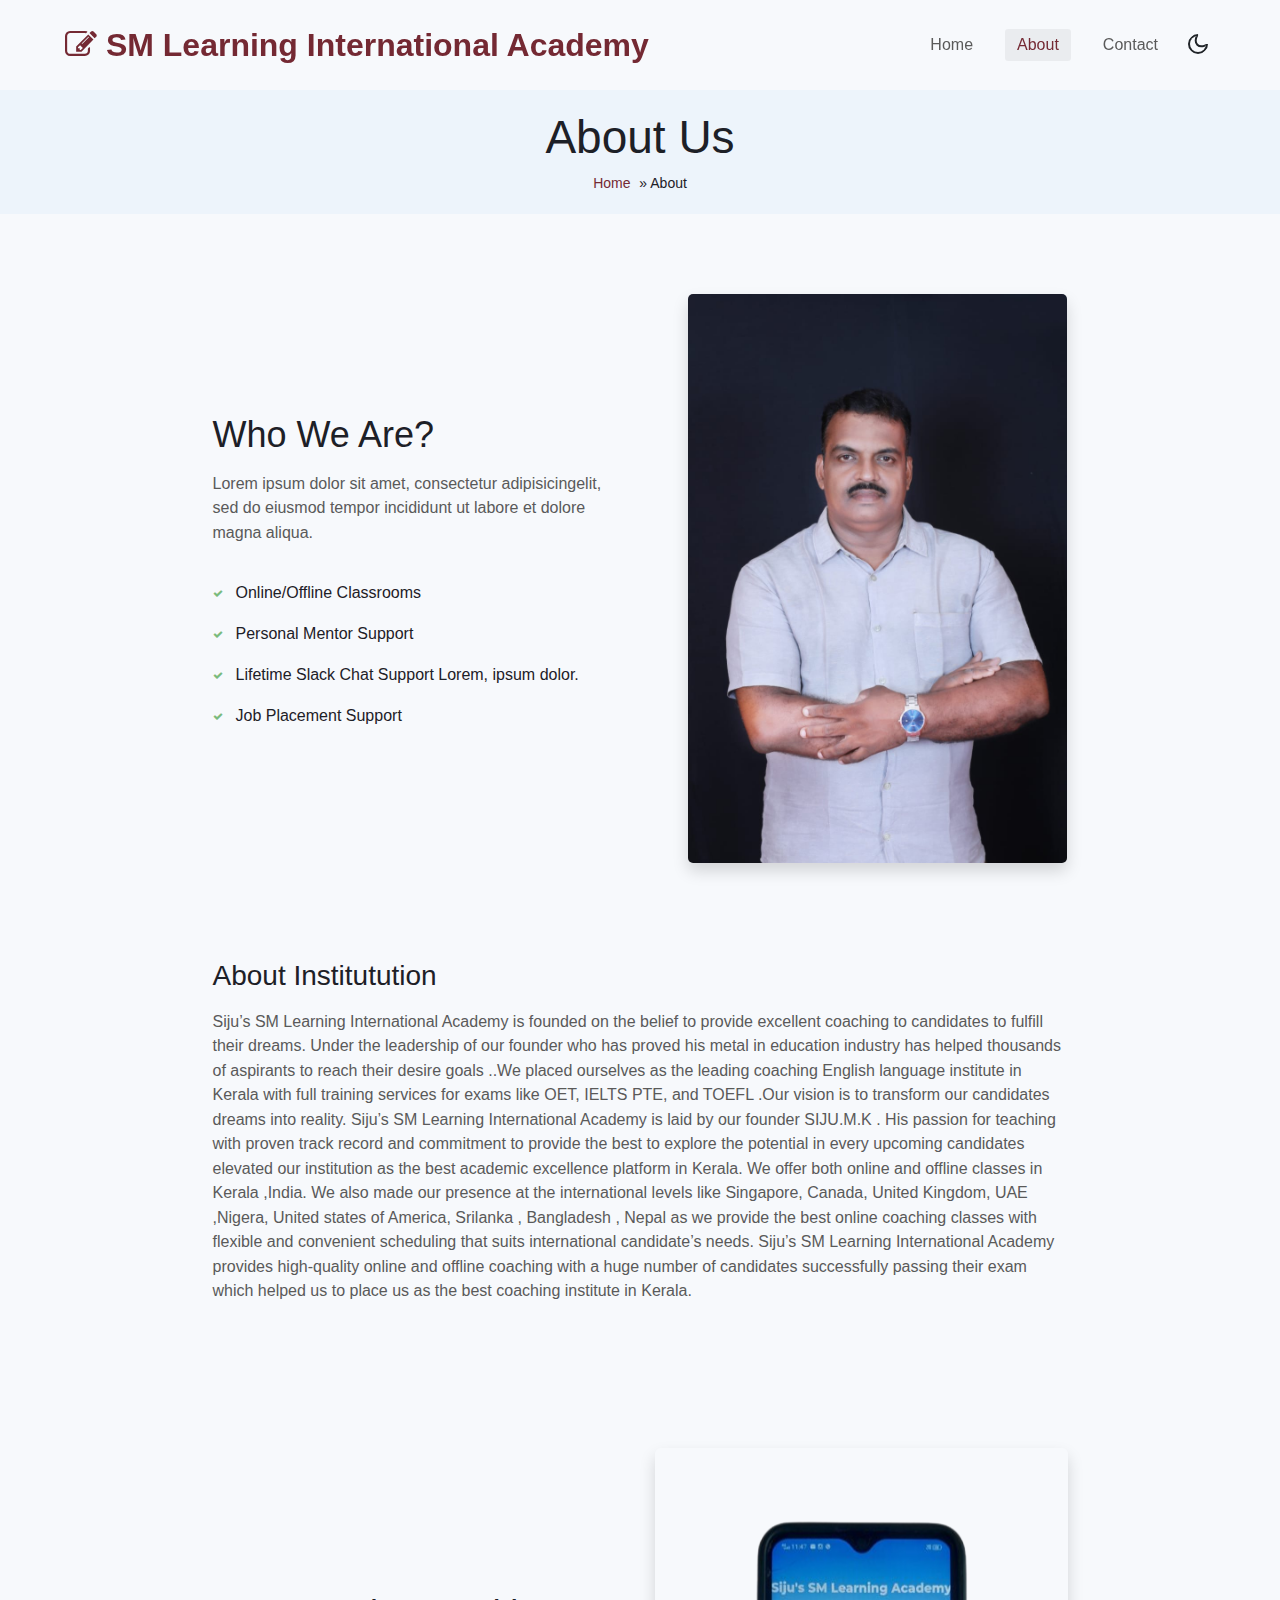
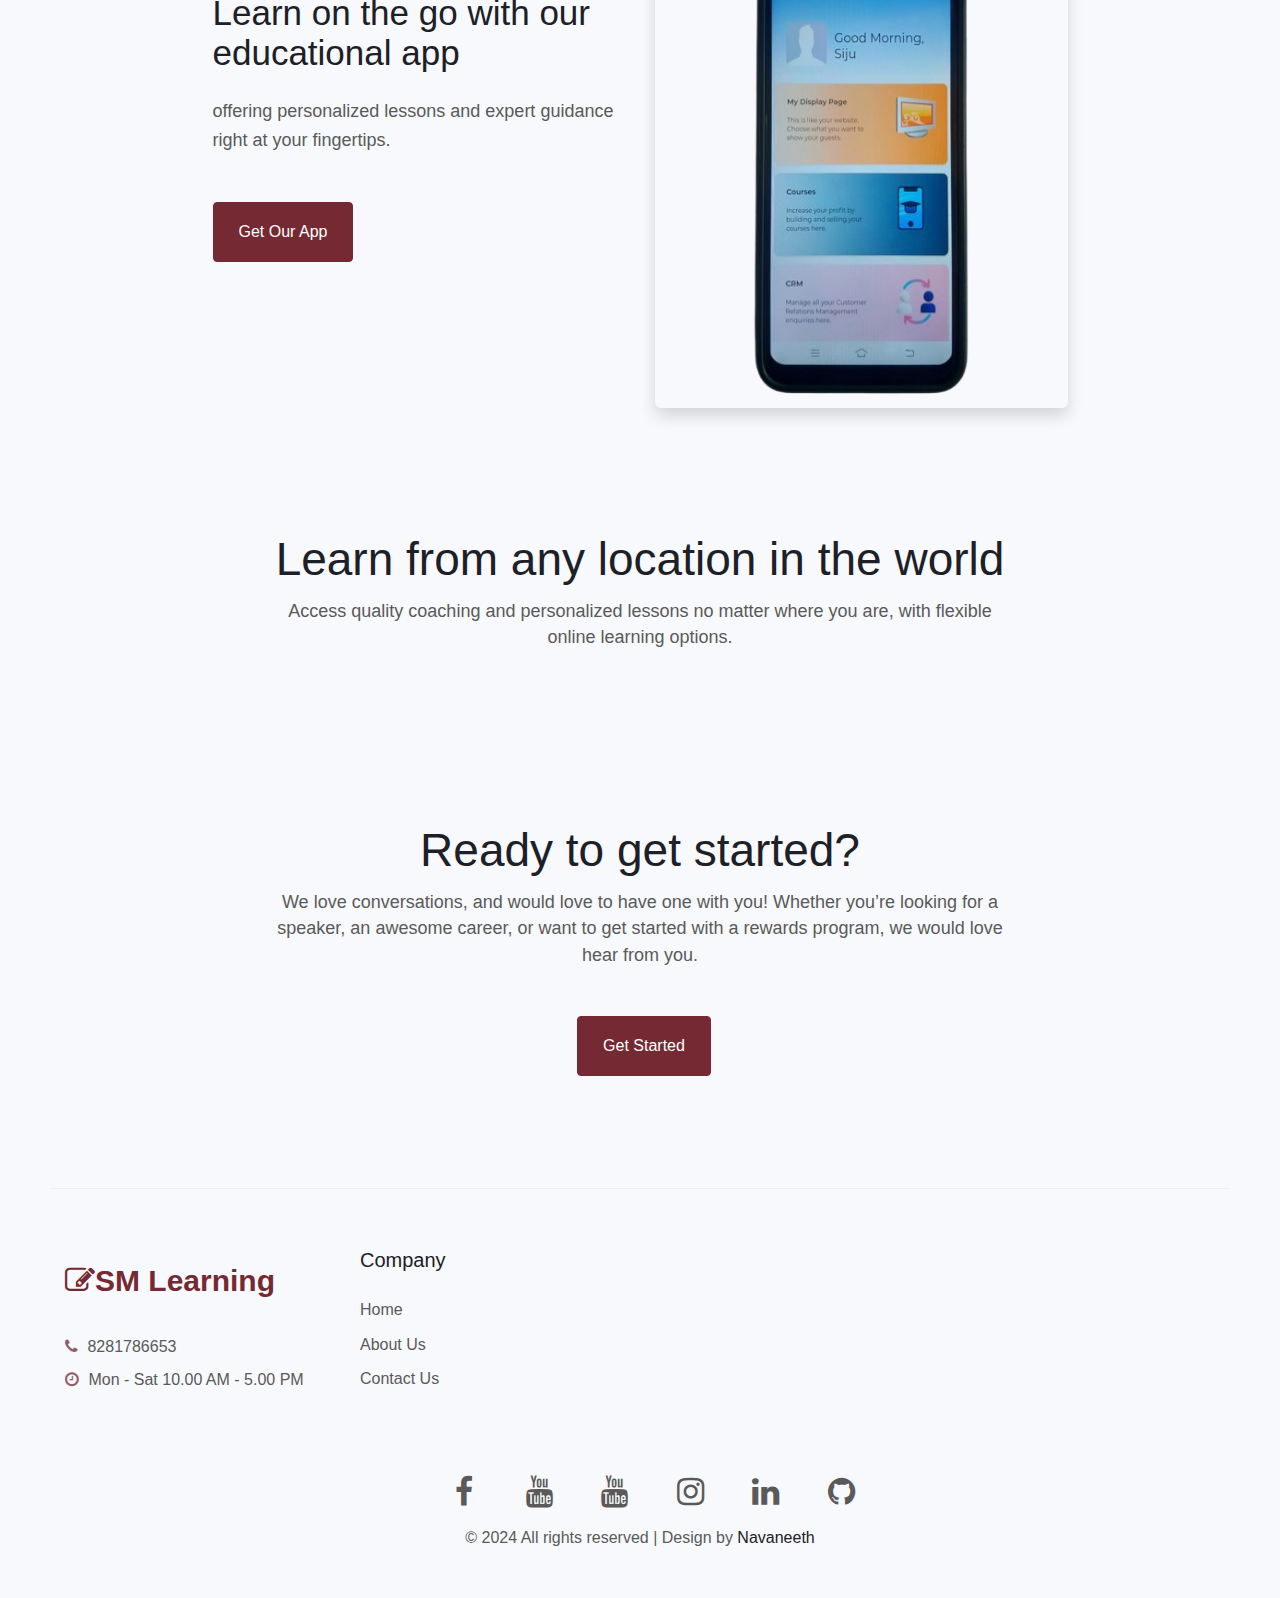
==== about.html @ f8448985 "Edited footer" ====
<!doctype html>
<html lang="en">
  <head>
    <!-- Required meta tags -->
    <meta charset="utf-8">
    <meta name="viewport" content="width=device-width, initial-scale=1, shrink-to-fit=no">

    <title>Siju's SM Learning International Academy</title>

    <!-- Template CSS -->
    <link rel="stylesheet" href="assets/css/style-starter.css">
  </head>
  <body>
<!--header-->
<section class="w3l-header">
  <header id="site-header" class="fixed-top">
    <div class="container">
      <nav class="navbar navbar-expand-lg navbar-dark stroke">
        <a class="navbar-brand" href="index.html">

          <span class="fa fa-pencil-square-o"></span>  SM Learning International Academy

        </a>
        <!-- if logo is image enable this   
    <a class="navbar-brand" href="#index.html">
        <img src="image-path" alt="Your logo" title="Your logo" style="height:35px;" />
    </a> -->
        <button class="navbar-toggler  collapsed bg-gradient" type="button" data-toggle="collapse" data-target="#navbarTogglerDemo02"
          aria-controls="navbarTogglerDemo02" aria-expanded="false" aria-label="Toggle navigation">
          <span class="navbar-toggler-icon fa icon-expand fa-bars"></span>
          <span class="navbar-toggler-icon fa icon-close fa-times"></span>
          </span>
        </button>

        <div class="collapse navbar-collapse" id="navbarTogglerDemo02">
          <ul class="navbar-nav ml-auto">
            <li class="nav-item @@home-active">
              <a class="nav-link" href="index.html">Home <span class="sr-only">(current)</span></a>
            </li>
            <li class="nav-item active">
              <a class="nav-link" href="about.html">About</a>
            </li>
            <li class="nav-item @@contact-active">
              <a class="nav-link" href="contact.html">Contact</a>
            </li>
          </ul>
        </div>
        <!-- toggle switch for light and dark theme -->
        <div class="mobile-position">
          <label class="theme-selector">
            <input type="checkbox" id="themeToggle">
            <i class="gg-sun"></i>
            <i class="gg-moon"></i>
          </label>
        </div>
        <!-- //toggle switch for light and dark theme -->
      </nav>
    </div>
  </header>
  <!--/header-->
</section>
<!-- about breadcrumbs -->
<nav id="breadcrumbs" class="breadcrumbs">
  <div class="container page-wrapper text-center">
    <div class="header-section">
      <h2 class="mb-2">About Us</h2>
    </div>
    <a href="index.html">Home</a> » <span class="breadcrumb_last" aria-current="page">About</span>
  </div>
</nav>
<!-- /about breadcrumbs -->
<section class="w3l-about1" id="about">
  <div id="content-with-photo4-block" class="pt-5">
    <div class="container py-md-3">
      <div class="row pt-md-3">
        <div class="col-lg-9 col-md-10 mx-auto">
          <div class="cwp4-two row">

            <div class="cwp4-text col-lg-6">
              <h3>Who we are?</h3>
              <p>Lorem ipsum dolor sit amet, consectetur adipisicingelit, sed do eiusmod tempor incididunt ut labore et dolore magna aliqua.
              </p>

              <ul class="cont-4">
                <li><span class="fa fa-check"></span>Online/Offline Classrooms</li>
                <li><span class="fa fa-check"></span>Personal Mentor Support</li>
                <li><span class="fa fa-check"></span>Lifetime Slack Chat Support Lorem, ipsum dolor.</li>
                <li><span class="fa fa-check"></span>Job Placement Support </li>
              </ul>
            </div>
            <div class="cwp4-image col-lg-6 pl-lg-5 mt-lg-0 mt-5">
              <img src="assets/images/main.jpg" class="img-fluid shadow img-curve" alt="" />
            </div>
          </div>
        </div>
      </div>
    </div>
  </div>
</section>
<section class="w3l-about2">
  <div class="features py-5">
    <div class="container py-lg-3">
      <div class="row pt-md-3">
        <div class="col-lg-9 col-md-10 mx-auto">
          <div class="fea-gd-vv">
            <div class="float-lt feature-gd">
              <div class="about-info">
                <h5>About  Institutution</h5>
                <p>Siju’s SM Learning International Academy is founded on the belief to provide excellent coaching to candidates to fulfill their dreams. Under the leadership of our founder who has proved his metal in education industry has helped thousands of aspirants to reach their desire goals ..We placed ourselves as the leading coaching English language institute in Kerala with full training services for exams like OET, IELTS PTE, and TOEFL .Our vision is to transform our candidates dreams into reality.

                  Siju’s SM Learning International Academy is laid by our founder SIJU.M.K . His passion for teaching with proven track record  and commitment to provide the best to explore the potential in every upcoming candidates elevated our institution as the best academic excellence platform in Kerala.
                  
                  We offer both online and offline classes in Kerala ,India. We also made our presence at the international levels like Singapore, Canada, United Kingdom, UAE ,Nigera, United states of America, Srilanka , Bangladesh , Nepal as we  provide the best online coaching classes with flexible and convenient scheduling that suits international candidate’s needs. Siju’s SM Learning International  Academy provides high-quality online and offline coaching with a huge  number of candidates  successfully passing their exam which helped us to place us as the best coaching institute in Kerala.
                </p>
                
              </div>

            </div>
            
                

          </div>
        </div>
      </div>
    </div>
  </div>
</section>
<!-- about -->
<section class="w3l-about4 py-5">
  <div class="container py-lg-3">
    <div class="row pt-md-3">
      <div class="col-lg-9 col-md-10 mx-auto">
        <div class="row align-items-center">
          <div class="col-md-6 book-info">
            <h3 class="mb-md-4 mb-3">Learn on the go with our educational app</h3>
            <p class="mb-md-5 mb-4">offering personalized lessons and expert guidance right at your fingertips.</p>
            <a href="https://play.google.com/store/apps/details?id=com.ingenium.tca1807" class="btn btn-primary theme-button">Get Our App</a>
          </div>
          <div class="col-md-6 mt-md-0 mt-4">
            <img style="height:35rem;" src="assets/images/app1.png" class="img-fluid img-curve shadow" alt="" />
          </div>
        </div>
      </div>
    </div>
  </div>
</section>
<!-- //about -->

<section class="w3l-about5" id="about">
  <div class="new-block py-3">
    <div class="container py-lg-5">
      <div class="middle-section text-center">
        <div class="header-section text-center mx-auto">
          <h3>Learn from any location in the world</h3>
          <p class="my-3"> Access quality coaching and personalized lessons no matter where you are, with flexible online learning options.</p>
        </div>
        <div class="history-info mt-5">
          <div class="position-relative">
            
            <!-- <a href="#popup-video" class="play-view text-center position-absolute">
						<span class="video-play-icon">
							<span class="fa fa-play"></span>
						</span>
					</a> -->

            

            <!-- dialog itself, mfp-hide class is required to make dialog hidden -->
            <div id="small-dialog" class="zoom-anim-dialog mfp-hide">
              <iframe src="https://www.youtube.com/embed/a5KYlHNKQB8" allowfullscreen></iframe>
            </div>
          </div>
        </div>
      </div>
    </div>
  </div>
</section>
<!--/team-sec-->

<!--//team-sec-->
<!-- getstarted -->
<section class="w3l-getstarted py-5">
  <div class="container py-md-3 text-center">
    <div class="header-section mx-auto">
      <h3>Ready to get started? </h3>
      <p class="my-3"> We love conversations, and would love to have one with you! Whether you’re looking for a speaker, an awesome career, or want to get started with a rewards program, we would love hear from you.</p>
    </div>
    <div class="buttons mt-5">
      <a href="contact.html" class="btn btn-primary theme-button ml-2">Get Started</a>
    </div>
  </div>
</section>
<!-- / getstarted -->
<footer>
  <!-- footer -->
  <section class="w3l-footer">
    <div class="w3l-footer-16-main py-5">
      <div class="container">
        <div class="row footer-border">
          <div class="col-lg-3 col-md-5 column pr-md-0">
            <h1><a href="index.html" class="footer-brand-logo"><span class="fa fa-pencil-square-o"></span>SM Learning</a></h1>
            
            <ul class="mt-4 contact">
              <li>
                <p><span class="fa fa-phone" aria-hidden="true"></span> <a href="tel:+44-255-366-88">8281786653</a></p>
              </li>
              <li>
                <p><span class="fa fa-clock-o" aria-hidden="true"></span> Mon - Sat 10.00 AM - 5.00 PM</p>
              </li>
            </ul>
          </div>
          
          <div class="col-lg-2 col-md-4 col-sm-6 column mt-md-0 mt-5">
            <h3>Company</h3>
            <ul class="footer-gd-16">
              <li><a href="index.html">Home</a></li>
              <li><a href="about.html">About Us</a></li>
              <li><a href="contact.html">Contact Us</a></li>
            </ul>
          </div>
          
        </div>
        <div class="below-section pt-4 mt-5 text-center">
          <div class="columns-2">
            <ul class="social">
              <li><a href="https://www.facebook.com/people/SM-learning/100064000809002/?mibextid=ZbWKwL"><span class="fa fa-facebook" aria-hidden="true"></span></a>
              </li>
              <li><a href="https://www.youtube.com/@smlearninginternationalacademy?si=-O8nKD7HLIxRUKFq"><span class="fa fa-youtube" aria-hidden="true"></span></a>
              </li>
              <li><a href="https://www.youtube.com/@sijustrickytips?si=5Sfcon71R12jaAiV"><span class="fa fa-youtube" aria-hidden="true"></span></a>
              </li>
              <li><a href="https://www.instagram.com/smlearninginternationalacademy/?igsh=MTJtd3o1czd0dzkzOA%3D%3D"><span class="fa fa-instagram" aria-hidden="true"></span></a>
              </li>
              <li><a href="https://www.linkedin.com/in/navaneeth-sankar-205254314/"><span class="fa fa-linkedin" aria-hidden="true"></span></a>
              </li>
              <li><a href="https://github.com/navaneethsankar07"><span class="fa fa-github" aria-hidden="true"></span></a>
              </li>
            </ul>
          </div>
          <div class="columns mt-3">
            <p>&copy; 2024 All rights reserved | Design by <a href="navaneeth.co">Navaneeth</a>
            </p>
          </div>
        </div>
      </div>
    </div>

    <!-- move top -->
    <button onclick="topFunction()" id="movetop" title="Go to top">
      <span class="fa fa-angle-up"></span>
    </button>
    <script>
      // When the user scrolls down 20px from the top of the document, show the button
      window.onscroll = function () {
        scrollFunction()
      };

      function scrollFunction() {
        if (document.body.scrollTop > 20 || document.documentElement.scrollTop > 20) {
          document.getElementById("movetop").style.display = "block";
        } else {
          document.getElementById("movetop").style.display = "none";
        }
      }

      // When the user clicks on the button, scroll to the top of the document
      function topFunction() {
        document.body.scrollTop = 0;
        document.documentElement.scrollTop = 0;
      }
    </script>
    <!-- //move top -->
    <script>
      $(function () {
        $('.navbar-toggler').click(function () {
          $('body').toggleClass('noscroll');
        })
      });
    </script>
  </section>
  <!-- //footer -->
</footer>

<!-- jQuery JS -->
<!-- <script src="assets/js/jquery-3.4.1.slim.min.js"></script> -->
<!-- jQuery JS -->
<script src="assets/js/jquery-1.9.1.min.js"></script>

<!-- Template JavaScript -->

<!-- owl carousel -->
<script src="assets/js/owl.carousel.js"></script>

<!-- script for testimonials -->
<script>
  $(document).ready(function () {
    $('.owl-testimonials').owlCarousel({
      loop: false,
      margin: 0,
      nav: false,
      responsiveClass: true,
      autoplay: true,
      autoplayTimeout: 5000,
      autoplaySpeed: 1000,
      autoplayHoverPause: false,
      responsive: {
        0: {
          items: 1,
          nav: false
        },
        480: {
          items: 1,
          nav: false
        },
        667: {
          items: 1,
          nav: false
        },
        1000: {
          items: 1,
          nav: false
        }
      }
    })
  })
</script>
<!-- //testimonials owlcarousel -->

<!-- logos for customers -->
<script>
  $(document).ready(function () {
    $('.owl-logos').owlCarousel({
      loop: true,
      margin: 0,
      nav: false,
      responsiveClass: true,
      autoplay: true,
      autoplayTimeout: 5000,
      autoplaySpeed: 1000,
      autoplayHoverPause: false,
      responsive: {
        0: {
          items: 2,
          nav: false
        },
        480: {
          items: 2,
          nav: false
        },
        667: {
          items: 3,
          nav: false
        },
        1000: {
          items: 4,
          nav: false
        }
      }
    })
  })
</script>
<!-- //logos owlcarousel -->

<!-- courses for customers -->
<script>
  $(document).ready(function () {
    $('.owl-courses').owlCarousel({
      loop: true,
      margin: 30,
      nav: false,
      responsiveClass: true,
      autoplay: true,
      autoplayTimeout: 5000,
      autoplaySpeed: 1000,
      autoplayHoverPause: false,
      responsive: {
        0: {
          items: 1
        },
        600: {
          items: 2
        },
        1000: {
          items: 3
        }
      }
    })
  })
</script>
<!-- //courses owlcarousel -->

<!-- magnific popup -->
<script src="assets/js/jquery.magnific-popup.min.js"></script>
<script>
  $(document).ready(function () {
    $('.popup-with-zoom-anim').magnificPopup({
      type: 'inline',

      fixedContentPos: false,
      fixedBgPos: true,

      overflowY: 'auto',

      closeBtnInside: true,
      preloader: false,

      midClick: true,
      removalDelay: 300,
      mainClass: 'my-mfp-zoom-in'
    });

    $('.popup-with-move-anim').magnificPopup({
      type: 'inline',

      fixedContentPos: false,
      fixedBgPos: true,

      overflowY: 'auto',

      closeBtnInside: true,
      preloader: false,

      midClick: true,
      removalDelay: 300,
      mainClass: 'my-mfp-slide-bottom'
    });
  });
</script>

<!-- responsive tabs -->
<script src="assets/js/easyResponsiveTabs.js"></script>

<!--Plug-in Initialisation-->
<script type="text/javascript">
  $(document).ready(function () {
    //Horizontal Tab
    $('#parentHorizontalTab').easyResponsiveTabs({
      type: 'default', //Types: default, vertical, accordion
      width: 'auto', //auto or any width like 600px
      fit: true, // 100% fit in a container
      tabidentify: 'hor_1', // The tab groups identifier
      activate: function (event) { // Callback function if tab is switched
        var $tab = $(this);
        var $info = $('#nested-tabInfo');
        var $name = $('span', $info);
        $name.text($tab.text());
        $info.show();
      }
    });
  });
</script>

<!-- stats number counter-->
<script src="assets/js/jquery.waypoints.min.js"></script>
<script src="assets/js/jquery.countup.js"></script>
<script>
  $('.counter').countUp();
</script>
<!-- //stats number counter -->

<!-- disable body scroll which navbar is in active -->
<script>
  $(function () {
    $('.navbar-toggler').click(function () {
      $('body').toggleClass('noscroll');
    })
  });
</script>
<!-- disable body scroll which navbar is in active -->

<!--/MENU-JS-->
<script>
  $(window).on("scroll", function () {
    var scroll = $(window).scrollTop();

    if (scroll >= 80) {
      $("#site-header").addClass("nav-fixed");
    } else {
      $("#site-header").removeClass("nav-fixed");
    }
  });

  //Main navigation Active Class Add Remove
  $(".navbar-toggler").on("click", function () {
    $("header").toggleClass("active");
  });
  $(document).on("ready", function () {
    if ($(window).width() > 991) {
      $("header").removeClass("active");
    }
    $(window).on("resize", function () {
      if ($(window).width() > 991) {
        $("header").removeClass("active");
      }
    });
  });
</script>
<!--//MENU-JS-->


<!--theme switcher dark and light mode script-->
<script>
  const bodyElement = document.querySelector('body');
  const themeToggle = document.querySelector('#themeToggle');
  const darkModeMql = window.matchMedia('(prefers-color-scheme: dark)');

  const currentTheme = localStorage.getItem('theme') ? localStorage.getItem('theme') : userPreference(darkModeMql);

  if (currentTheme) {
    bodyElement.classList.add(currentTheme);

    if (currentTheme === 'dark') {
      themeToggle.checked = true;
    }
  }

  function userPreference(e) {
    if (e.matches) {
      bodyElement.classList.add("dark");
      return "dark"
    } else {
      bodyElement.classList.remove("dark");
      return ""
    }
  }

  darkModeMql.addListener(userPreference);

  function themeSwitcher(e) {
    if (e.target.checked) {
      bodyElement.classList.add('dark');
      localStorage.setItem('theme', 'dark');
    } else {
      bodyElement.classList.remove('dark');
      localStorage.setItem('theme', '');
    }
  }

  themeToggle.addEventListener('change', themeSwitcher);
</script>
<!--//theme switcher dark and light mode script-->


<!-- Bootstrap JS -->
<script src="assets/js/bootstrap.min.js"></script>

</body>

</html>
---- assets/css/style-starter.css ----
/* Author: W3layouts
Author URL: http://w3layouts.com */


@charset "UTF-8";
/*!
 *  Font Awesome 4.7.0 by @davegandy - http://fontawesome.io - @fontawesome
 *  License - http://fontawesome.io/license (Font: SIL OFL 1.1, CSS: MIT License)
 */
/* FONT PATH
 * -------------------------- */
@font-face {
  font-family: 'FontAwesome';
  src: url("../fonts/fontawesome-webfont.eot?v=4.7.0");
  src: url("../fonts/fontawesome-webfont.eot?#iefix&v=4.7.0") format("embedded-opentype"), url("../fonts/fontawesome-webfont.woff2?v=4.7.0") format("woff2"), url("../fonts/fontawesome-webfont.woff?v=4.7.0") format("woff"), url("../fonts/fontawesome-webfont.ttf?v=4.7.0") format("truetype"), url("../fonts/fontawesome-webfont.svg?v=4.7.0#fontawesomeregular") format("svg");
  font-weight: normal;
  font-style: normal; }

.fa {
  display: inline-block;
  font: normal normal normal 14px/1 FontAwesome;
  font-size: inherit;
  text-rendering: auto;
  -webkit-font-smoothing: antialiased;
  -moz-osx-font-smoothing: grayscale; }

/* makes the font 33% larger relative to the icon container */
.fa-lg {
  font-size: 1.33333em;
  line-height: 0.75em;
  vertical-align: -15%; }

.fa-2x {
  font-size: 2em; }

.fa-3x {
  font-size: 3em; }

.fa-4x {
  font-size: 4em; }

.fa-5x {
  font-size: 5em; }

.fa-fw {
  width: 1.28571em;
  text-align: center; }

.fa-ul {
  padding-left: 0;
  margin-left: 2.14286em;
  list-style-type: none; }
  .fa-ul > li {
    position: relative; }

.fa-li {
  position: absolute;
  left: -2.14286em;
  width: 2.14286em;
  top: 0.14286em;
  text-align: center; }
  .fa-li.fa-lg {
    left: -1.85714em; }

.fa-border {
  padding: .2em .25em .15em;
  border: solid 0.08em #eee;
  border-radius: .1em; }

.fa-pull-left {
  float: left; }

.fa-pull-right {
  float: right; }

.fa.fa-pull-left {
  margin-right: .3em; }

.fa.fa-pull-right {
  margin-left: .3em; }

/* Deprecated as of 4.4.0 */
.pull-right {
  float: right; }

.pull-left {
  float: left; }

.fa.pull-left {
  margin-right: .3em; }

.fa.pull-right {
  margin-left: .3em; }

.fa-spin {
  -webkit-animation: fa-spin 2s infinite linear;
  animation: fa-spin 2s infinite linear; }

.fa-pulse {
  -webkit-animation: fa-spin 1s infinite steps(8);
  animation: fa-spin 1s infinite steps(8); }

@-webkit-keyframes fa-spin {
  0% {
    transform: rotate(0deg); }
  100% {
    transform: rotate(359deg); } }

@keyframes fa-spin {
  0% {
    transform: rotate(0deg); }
  100% {
    transform: rotate(359deg); } }

.fa-rotate-90 {
  -ms-filter: "progid:DXImageTransform.Microsoft.BasicImage(rotation=1)";
  transform: rotate(90deg); }

.fa-rotate-180 {
  -ms-filter: "progid:DXImageTransform.Microsoft.BasicImage(rotation=2)";
  transform: rotate(180deg); }

.fa-rotate-270 {
  -ms-filter: "progid:DXImageTransform.Microsoft.BasicImage(rotation=3)";
  transform: rotate(270deg); }

.fa-flip-horizontal {
  -ms-filter: "progid:DXImageTransform.Microsoft.BasicImage(rotation=0, mirror=1)";
  transform: scale(-1, 1); }

.fa-flip-vertical {
  -ms-filter: "progid:DXImageTransform.Microsoft.BasicImage(rotation=2, mirror=1)";
  transform: scale(1, -1); }

:root .fa-rotate-90,
:root .fa-rotate-180,
:root .fa-rotate-270,
:root .fa-flip-horizontal,
:root .fa-flip-vertical {
  -webkit-filter: none;
          filter: none; }

.fa-stack {
  position: relative;
  display: inline-block;
  width: 2em;
  height: 2em;
  line-height: 2em;
  vertical-align: middle; }

.fa-stack-1x, .fa-stack-2x {
  position: absolute;
  left: 0;
  width: 100%;
  text-align: center; }

.fa-stack-1x {
  line-height: inherit; }

.fa-stack-2x {
  font-size: 2em; }

.fa-inverse {
  color: #fff; }

/* Font Awesome uses the Unicode Private Use Area (PUA) to ensure screen
   readers do not read off random characters that represent icons */
.fa-glass:before {
  content: ""; }

.fa-music:before {
  content: ""; }

.fa-search:before {
  content: ""; }

.fa-envelope-o:before {
  content: ""; }

.fa-heart:before {
  content: ""; }

.fa-star:before {
  content: ""; }

.fa-star-o:before {
  content: ""; }

.fa-user:before {
  content: ""; }

.fa-film:before {
  content: ""; }

.fa-th-large:before {
  content: ""; }

.fa-th:before {
  content: ""; }

.fa-th-list:before {
  content: ""; }

.fa-check:before {
  content: ""; }

.fa-remove:before,
.fa-close:before,
.fa-times:before {
  content: ""; }

.fa-search-plus:before {
  content: ""; }

.fa-search-minus:before {
  content: ""; }

.fa-power-off:before {
  content: ""; }

.fa-signal:before {
  content: ""; }

.fa-gear:before,
.fa-cog:before {
  content: ""; }

.fa-trash-o:before {
  content: ""; }

.fa-home:before {
  content: ""; }

.fa-file-o:before {
  content: ""; }

.fa-clock-o:before {
  content: ""; }

.fa-road:before {
  content: ""; }

.fa-download:before {
  content: ""; }

.fa-arrow-circle-o-down:before {
  content: ""; }

.fa-arrow-circle-o-up:before {
  content: ""; }

.fa-inbox:before {
  content: ""; }

.fa-play-circle-o:before {
  content: ""; }

.fa-rotate-right:before,
.fa-repeat:before {
  content: ""; }

.fa-refresh:before {
  content: ""; }

.fa-list-alt:before {
  content: ""; }

.fa-lock:before {
  content: ""; }

.fa-flag:before {
  content: ""; }

.fa-headphones:before {
  content: ""; }

.fa-volume-off:before {
  content: ""; }

.fa-volume-down:before {
  content: ""; }

.fa-volume-up:before {
  content: ""; }

.fa-qrcode:before {
  content: ""; }

.fa-barcode:before {
  content: ""; }

.fa-tag:before {
  content: ""; }

.fa-tags:before {
  content: ""; }

.fa-book:before {
  content: ""; }

.fa-bookmark:before {
  content: ""; }

.fa-print:before {
  content: ""; }

.fa-camera:before {
  content: ""; }

.fa-font:before {
  content: ""; }

.fa-bold:before {
  content: ""; }

.fa-italic:before {
  content: ""; }

.fa-text-height:before {
  content: ""; }

.fa-text-width:before {
  content: ""; }

.fa-align-left:before {
  content: ""; }

.fa-align-center:before {
  content: ""; }

.fa-align-right:before {
  content: ""; }

.fa-align-justify:before {
  content: ""; }

.fa-list:before {
  content: ""; }

.fa-dedent:before,
.fa-outdent:before {
  content: ""; }

.fa-indent:before {
  content: ""; }

.fa-video-camera:before {
  content: ""; }

.fa-photo:before,
.fa-image:before,
.fa-picture-o:before {
  content: ""; }

.fa-pencil:before {
  content: ""; }

.fa-map-marker:before {
  content: ""; }

.fa-adjust:before {
  content: ""; }

.fa-tint:before {
  content: ""; }

.fa-edit:before,
.fa-pencil-square-o:before {
  content: ""; }

.fa-share-square-o:before {
  content: ""; }

.fa-check-square-o:before {
  content: ""; }

.fa-arrows:before {
  content: ""; }

.fa-step-backward:before {
  content: ""; }

.fa-fast-backward:before {
  content: ""; }

.fa-backward:before {
  content: ""; }

.fa-play:before {
  content: ""; }

.fa-pause:before {
  content: ""; }

.fa-stop:before {
  content: ""; }

.fa-forward:before {
  content: ""; }

.fa-fast-forward:before {
  content: ""; }

.fa-step-forward:before {
  content: ""; }

.fa-eject:before {
  content: ""; }

.fa-chevron-left:before {
  content: ""; }

.fa-chevron-right:before {
  content: ""; }

.fa-plus-circle:before {
  content: ""; }

.fa-minus-circle:before {
  content: ""; }

.fa-times-circle:before {
  content: ""; }

.fa-check-circle:before {
  content: ""; }

.fa-question-circle:before {
  content: ""; }

.fa-info-circle:before {
  content: ""; }

.fa-crosshairs:before {
  content: ""; }

.fa-times-circle-o:before {
  content: ""; }

.fa-check-circle-o:before {
  content: ""; }

.fa-ban:before {
  content: ""; }

.fa-arrow-left:before {
  content: ""; }

.fa-arrow-right:before {
  content: ""; }

.fa-arrow-up:before {
  content: ""; }

.fa-arrow-down:before {
  content: ""; }

.fa-mail-forward:before,
.fa-share:before {
  content: ""; }

.fa-expand:before {
  content: ""; }

.fa-compress:before {
  content: ""; }

.fa-plus:before {
  content: ""; }

.fa-minus:before {
  content: ""; }

.fa-asterisk:before {
  content: ""; }

.fa-exclamation-circle:before {
  content: ""; }

.fa-gift:before {
  content: ""; }

.fa-leaf:before {
  content: ""; }

.fa-fire:before {
  content: ""; }

.fa-eye:before {
  content: ""; }

.fa-eye-slash:before {
  content: ""; }

.fa-warning:before,
.fa-exclamation-triangle:before {
  content: ""; }

.fa-plane:before {
  content: ""; }

.fa-calendar:before {
  content: ""; }

.fa-random:before {
  content: ""; }

.fa-comment:before {
  content: ""; }

.fa-magnet:before {
  content: ""; }

.fa-chevron-up:before {
  content: ""; }

.fa-chevron-down:before {
  content: ""; }

.fa-retweet:before {
  content: ""; }

.fa-shopping-cart:before {
  content: ""; }

.fa-folder:before {
  content: ""; }

.fa-folder-open:before {
  content: ""; }

.fa-arrows-v:before {
  content: ""; }

.fa-arrows-h:before {
  content: ""; }

.fa-bar-chart-o:before,
.fa-bar-chart:before {
  content: ""; }

.fa-twitter-square:before {
  content: ""; }

.fa-facebook-square:before {
  content: ""; }

.fa-camera-retro:before {
  content: ""; }

.fa-key:before {
  content: ""; }

.fa-gears:before,
.fa-cogs:before {
  content: ""; }

.fa-comments:before {
  content: ""; }

.fa-thumbs-o-up:before {
  content: ""; }

.fa-thumbs-o-down:before {
  content: ""; }

.fa-star-half:before {
  content: ""; }

.fa-heart-o:before {
  content: ""; }

.fa-sign-out:before {
  content: ""; }

.fa-linkedin-square:before {
  content: ""; }

.fa-thumb-tack:before {
  content: ""; }

.fa-external-link:before {
  content: ""; }

.fa-sign-in:before {
  content: ""; }

.fa-trophy:before {
  content: ""; }

.fa-github-square:before {
  content: ""; }

.fa-upload:before {
  content: ""; }

.fa-lemon-o:before {
  content: ""; }

.fa-phone:before {
  content: ""; }

.fa-square-o:before {
  content: ""; }

.fa-bookmark-o:before {
  content: ""; }

.fa-phone-square:before {
  content: ""; }

.fa-twitter:before {
  content: ""; }

.fa-facebook-f:before,
.fa-facebook:before {
  content: ""; }

.fa-github:before {
  content: ""; }

.fa-unlock:before {
  content: ""; }

.fa-credit-card:before {
  content: ""; }

.fa-feed:before,
.fa-rss:before {
  content: ""; }

.fa-hdd-o:before {
  content: ""; }

.fa-bullhorn:before {
  content: ""; }

.fa-bell:before {
  content: ""; }

.fa-certificate:before {
  content: ""; }

.fa-hand-o-right:before {
  content: ""; }

.fa-hand-o-left:before {
  content: ""; }

.fa-hand-o-up:before {
  content: ""; }

.fa-hand-o-down:before {
  content: ""; }

.fa-arrow-circle-left:before {
  content: ""; }

.fa-arrow-circle-right:before {
  content: ""; }

.fa-arrow-circle-up:before {
  content: ""; }

.fa-arrow-circle-down:before {
  content: ""; }

.fa-globe:before {
  content: ""; }

.fa-wrench:before {
  content: ""; }

.fa-tasks:before {
  content: ""; }

.fa-filter:before {
  content: ""; }

.fa-briefcase:before {
  content: ""; }

.fa-arrows-alt:before {
  content: ""; }

.fa-group:before,
.fa-users:before {
  content: ""; }

.fa-chain:before,
.fa-link:before {
  content: ""; }

.fa-cloud:before {
  content: ""; }

.fa-flask:before {
  content: ""; }

.fa-cut:before,
.fa-scissors:before {
  content: ""; }

.fa-copy:before,
.fa-files-o:before {
  content: ""; }

.fa-paperclip:before {
  content: ""; }

.fa-save:before,
.fa-floppy-o:before {
  content: ""; }

.fa-square:before {
  content: ""; }

.fa-navicon:before,
.fa-reorder:before,
.fa-bars:before {
  content: ""; }

.fa-list-ul:before {
  content: ""; }

.fa-list-ol:before {
  content: ""; }

.fa-strikethrough:before {
  content: ""; }

.fa-underline:before {
  content: ""; }

.fa-table:before {
  content: ""; }

.fa-magic:before {
  content: ""; }

.fa-truck:before {
  content: ""; }

.fa-pinterest:before {
  content: ""; }

.fa-pinterest-square:before {
  content: ""; }

.fa-google-plus-square:before {
  content: ""; }

.fa-google-plus:before {
  content: ""; }

.fa-money:before {
  content: ""; }

.fa-caret-down:before {
  content: ""; }

.fa-caret-up:before {
  content: ""; }

.fa-caret-left:before {
  content: ""; }

.fa-caret-right:before {
  content: ""; }

.fa-columns:before {
  content: ""; }

.fa-unsorted:before,
.fa-sort:before {
  content: ""; }

.fa-sort-down:before,
.fa-sort-desc:before {
  content: ""; }

.fa-sort-up:before,
.fa-sort-asc:before {
  content: ""; }

.fa-envelope:before {
  content: ""; }

.fa-linkedin:before {
  content: ""; }

.fa-rotate-left:before,
.fa-undo:before {
  content: ""; }

.fa-legal:before,
.fa-gavel:before {
  content: ""; }

.fa-dashboard:before,
.fa-tachometer:before {
  content: ""; }

.fa-comment-o:before {
  content: ""; }

.fa-comments-o:before {
  content: ""; }

.fa-flash:before,
.fa-bolt:before {
  content: ""; }

.fa-sitemap:before {
  content: ""; }

.fa-umbrella:before {
  content: ""; }

.fa-paste:before,
.fa-clipboard:before {
  content: ""; }

.fa-lightbulb-o:before {
  content: ""; }

.fa-exchange:before {
  content: ""; }

.fa-cloud-download:before {
  content: ""; }

.fa-cloud-upload:before {
  content: ""; }

.fa-user-md:before {
  content: ""; }

.fa-stethoscope:before {
  content: ""; }

.fa-suitcase:before {
  content: ""; }

.fa-bell-o:before {
  content: ""; }

.fa-coffee:before {
  content: ""; }

.fa-cutlery:before {
  content: ""; }

.fa-file-text-o:before {
  content: ""; }

.fa-building-o:before {
  content: ""; }

.fa-hospital-o:before {
  content: ""; }

.fa-ambulance:before {
  content: ""; }

.fa-medkit:before {
  content: ""; }

.fa-fighter-jet:before {
  content: ""; }

.fa-beer:before {
  content: ""; }

.fa-h-square:before {
  content: ""; }

.fa-plus-square:before {
  content: ""; }

.fa-angle-double-left:before {
  content: ""; }

.fa-angle-double-right:before {
  content: ""; }

.fa-angle-double-up:before {
  content: ""; }

.fa-angle-double-down:before {
  content: ""; }

.fa-angle-left:before {
  content: ""; }

.fa-angle-right:before {
  content: ""; }

.fa-angle-up:before {
  content: ""; }

.fa-angle-down:before {
  content: ""; }

.fa-desktop:before {
  content: ""; }

.fa-laptop:before {
  content: ""; }

.fa-tablet:before {
  content: ""; }

.fa-mobile-phone:before,
.fa-mobile:before {
  content: ""; }

.fa-circle-o:before {
  content: ""; }

.fa-quote-left:before {
  content: ""; }

.fa-quote-right:before {
  content: ""; }

.fa-spinner:before {
  content: ""; }

.fa-circle:before {
  content: ""; }

.fa-mail-reply:before,
.fa-reply:before {
  content: ""; }

.fa-github-alt:before {
  content: ""; }

.fa-folder-o:before {
  content: ""; }

.fa-folder-open-o:before {
  content: ""; }

.fa-smile-o:before {
  content: ""; }

.fa-frown-o:before {
  content: ""; }

.fa-meh-o:before {
  content: ""; }

.fa-gamepad:before {
  content: ""; }

.fa-keyboard-o:before {
  content: ""; }

.fa-flag-o:before {
  content: ""; }

.fa-flag-checkered:before {
  content: ""; }

.fa-terminal:before {
  content: ""; }

.fa-code:before {
  content: ""; }

.fa-mail-reply-all:before,
.fa-reply-all:before {
  content: ""; }

.fa-star-half-empty:before,
.fa-star-half-full:before,
.fa-star-half-o:before {
  content: ""; }

.fa-location-arrow:before {
  content: ""; }

.fa-crop:before {
  content: ""; }

.fa-code-fork:before {
  content: ""; }

.fa-unlink:before,
.fa-chain-broken:before {
  content: ""; }

.fa-question:before {
  content: ""; }

.fa-info:before {
  content: ""; }

.fa-exclamation:before {
  content: ""; }

.fa-superscript:before {
  content: ""; }

.fa-subscript:before {
  content: ""; }

.fa-eraser:before {
  content: ""; }

.fa-puzzle-piece:before {
  content: ""; }

.fa-microphone:before {
  content: ""; }

.fa-microphone-slash:before {
  content: ""; }

.fa-shield:before {
  content: ""; }

.fa-calendar-o:before {
  content: ""; }

.fa-fire-extinguisher:before {
  content: ""; }

.fa-rocket:before {
  content: ""; }

.fa-maxcdn:before {
  content: ""; }

.fa-chevron-circle-left:before {
  content: ""; }

.fa-chevron-circle-right:before {
  content: ""; }

.fa-chevron-circle-up:before {
  content: ""; }

.fa-chevron-circle-down:before {
  content: ""; }

.fa-html5:before {
  content: ""; }

.fa-css3:before {
  content: ""; }

.fa-anchor:before {
  content: ""; }

.fa-unlock-alt:before {
  content: ""; }

.fa-bullseye:before {
  content: ""; }

.fa-ellipsis-h:before {
  content: ""; }

.fa-ellipsis-v:before {
  content: ""; }

.fa-rss-square:before {
  content: ""; }

.fa-play-circle:before {
  content: ""; }

.fa-ticket:before {
  content: ""; }

.fa-minus-square:before {
  content: ""; }

.fa-minus-square-o:before {
  content: ""; }

.fa-level-up:before {
  content: ""; }

.fa-level-down:before {
  content: ""; }

.fa-check-square:before {
  content: ""; }

.fa-pencil-square:before {
  content: ""; }

.fa-external-link-square:before {
  content: ""; }

.fa-share-square:before {
  content: ""; }

.fa-compass:before {
  content: ""; }

.fa-toggle-down:before,
.fa-caret-square-o-down:before {
  content: ""; }

.fa-toggle-up:before,
.fa-caret-square-o-up:before {
  content: ""; }

.fa-toggle-right:before,
.fa-caret-square-o-right:before {
  content: ""; }

.fa-euro:before,
.fa-eur:before {
  content: ""; }

.fa-gbp:before {
  content: ""; }

.fa-dollar:before,
.fa-usd:before {
  content: ""; }

.fa-rupee:before,
.fa-inr:before {
  content: ""; }

.fa-cny:before,
.fa-rmb:before,
.fa-yen:before,
.fa-jpy:before {
  content: ""; }

.fa-ruble:before,
.fa-rouble:before,
.fa-rub:before {
  content: ""; }

.fa-won:before,
.fa-krw:before {
  content: ""; }

.fa-bitcoin:before,
.fa-btc:before {
  content: ""; }

.fa-file:before {
  content: ""; }

.fa-file-text:before {
  content: ""; }

.fa-sort-alpha-asc:before {
  content: ""; }

.fa-sort-alpha-desc:before {
  content: ""; }

.fa-sort-amount-asc:before {
  content: ""; }

.fa-sort-amount-desc:before {
  content: ""; }

.fa-sort-numeric-asc:before {
  content: ""; }

.fa-sort-numeric-desc:before {
  content: ""; }

.fa-thumbs-up:before {
  content: ""; }

.fa-thumbs-down:before {
  content: ""; }

.fa-youtube-square:before {
  content: ""; }

.fa-youtube:before {
  content: ""; }

.fa-xing:before {
  content: ""; }

.fa-xing-square:before {
  content: ""; }

.fa-youtube-play:before {
  content: ""; }

.fa-dropbox:before {
  content: ""; }

.fa-stack-overflow:before {
  content: ""; }

.fa-instagram:before {
  content: ""; }

.fa-flickr:before {
  content: ""; }

.fa-adn:before {
  content: ""; }

.fa-bitbucket:before {
  content: ""; }

.fa-bitbucket-square:before {
  content: ""; }

.fa-tumblr:before {
  content: ""; }

.fa-tumblr-square:before {
  content: ""; }

.fa-long-arrow-down:before {
  content: ""; }

.fa-long-arrow-up:before {
  content: ""; }

.fa-long-arrow-left:before {
  content: ""; }

.fa-long-arrow-right:before {
  content: ""; }

.fa-apple:before {
  content: ""; }

.fa-windows:before {
  content: ""; }

.fa-android:before {
  content: ""; }

.fa-linux:before {
  content: ""; }

.fa-dribbble:before {
  content: ""; }

.fa-skype:before {
  content: ""; }

.fa-foursquare:before {
  content: ""; }

.fa-trello:before {
  content: ""; }

.fa-female:before {
  content: ""; }

.fa-male:before {
  content: ""; }

.fa-gittip:before,
.fa-gratipay:before {
  content: ""; }

.fa-sun-o:before {
  content: ""; }

.fa-moon-o:before {
  content: ""; }

.fa-archive:before {
  content: ""; }

.fa-bug:before {
  content: ""; }

.fa-vk:before {
  content: ""; }

.fa-weibo:before {
  content: ""; }

.fa-renren:before {
  content: ""; }

.fa-pagelines:before {
  content: ""; }

.fa-stack-exchange:before {
  content: ""; }

.fa-arrow-circle-o-right:before {
  content: ""; }

.fa-arrow-circle-o-left:before {
  content: ""; }

.fa-toggle-left:before,
.fa-caret-square-o-left:before {
  content: ""; }

.fa-dot-circle-o:before {
  content: ""; }

.fa-wheelchair:before {
  content: ""; }

.fa-vimeo-square:before {
  content: ""; }

.fa-turkish-lira:before,
.fa-try:before {
  content: ""; }

.fa-plus-square-o:before {
  content: ""; }

.fa-space-shuttle:before {
  content: ""; }

.fa-slack:before {
  content: ""; }

.fa-envelope-square:before {
  content: ""; }

.fa-wordpress:before {
  content: ""; }

.fa-openid:before {
  content: ""; }

.fa-institution:before,
.fa-bank:before,
.fa-university:before {
  content: ""; }

.fa-mortar-board:before,
.fa-graduation-cap:before {
  content: ""; }

.fa-yahoo:before {
  content: ""; }

.fa-google:before {
  content: ""; }

.fa-reddit:before {
  content: ""; }

.fa-reddit-square:before {
  content: ""; }

.fa-stumbleupon-circle:before {
  content: ""; }

.fa-stumbleupon:before {
  content: ""; }

.fa-delicious:before {
  content: ""; }

.fa-digg:before {
  content: ""; }

.fa-pied-piper-pp:before {
  content: ""; }

.fa-pied-piper-alt:before {
  content: ""; }

.fa-drupal:before {
  content: ""; }

.fa-joomla:before {
  content: ""; }

.fa-language:before {
  content: ""; }

.fa-fax:before {
  content: ""; }

.fa-building:before {
  content: ""; }

.fa-child:before {
  content: ""; }

.fa-paw:before {
  content: ""; }

.fa-spoon:before {
  content: ""; }

.fa-cube:before {
  content: ""; }

.fa-cubes:before {
  content: ""; }

.fa-behance:before {
  content: ""; }

.fa-behance-square:before {
  content: ""; }

.fa-steam:before {
  content: ""; }

.fa-steam-square:before {
  content: ""; }

.fa-recycle:before {
  content: ""; }

.fa-automobile:before,
.fa-car:before {
  content: ""; }

.fa-cab:before,
.fa-taxi:before {
  content: ""; }

.fa-tree:before {
  content: ""; }

.fa-spotify:before {
  content: ""; }

.fa-deviantart:before {
  content: ""; }

.fa-soundcloud:before {
  content: ""; }

.fa-database:before {
  content: ""; }

.fa-file-pdf-o:before {
  content: ""; }

.fa-file-word-o:before {
  content: ""; }

.fa-file-excel-o:before {
  content: ""; }

.fa-file-powerpoint-o:before {
  content: ""; }

.fa-file-photo-o:before,
.fa-file-picture-o:before,
.fa-file-image-o:before {
  content: ""; }

.fa-file-zip-o:before,
.fa-file-archive-o:before {
  content: ""; }

.fa-file-sound-o:before,
.fa-file-audio-o:before {
  content: ""; }

.fa-file-movie-o:before,
.fa-file-video-o:before {
  content: ""; }

.fa-file-code-o:before {
  content: ""; }

.fa-vine:before {
  content: ""; }

.fa-codepen:before {
  content: ""; }

.fa-jsfiddle:before {
  content: ""; }

.fa-life-bouy:before,
.fa-life-buoy:before,
.fa-life-saver:before,
.fa-support:before,
.fa-life-ring:before {
  content: ""; }

.fa-circle-o-notch:before {
  content: ""; }

.fa-ra:before,
.fa-resistance:before,
.fa-rebel:before {
  content: ""; }

.fa-ge:before,
.fa-empire:before {
  content: ""; }

.fa-git-square:before {
  content: ""; }

.fa-git:before {
  content: ""; }

.fa-y-combinator-square:before,
.fa-yc-square:before,
.fa-hacker-news:before {
  content: ""; }

.fa-tencent-weibo:before {
  content: ""; }

.fa-qq:before {
  content: ""; }

.fa-wechat:before,
.fa-weixin:before {
  content: ""; }

.fa-send:before,
.fa-paper-plane:before {
  content: ""; }

.fa-send-o:before,
.fa-paper-plane-o:before {
  content: ""; }

.fa-history:before {
  content: ""; }

.fa-circle-thin:before {
  content: ""; }

.fa-header:before {
  content: ""; }

.fa-paragraph:before {
  content: ""; }

.fa-sliders:before {
  content: ""; }

.fa-share-alt:before {
  content: ""; }

.fa-share-alt-square:before {
  content: ""; }

.fa-bomb:before {
  content: ""; }

.fa-soccer-ball-o:before,
.fa-futbol-o:before {
  content: ""; }

.fa-tty:before {
  content: ""; }

.fa-binoculars:before {
  content: ""; }

.fa-plug:before {
  content: ""; }

.fa-slideshare:before {
  content: ""; }

.fa-twitch:before {
  content: ""; }

.fa-yelp:before {
  content: ""; }

.fa-newspaper-o:before {
  content: ""; }

.fa-wifi:before {
  content: ""; }

.fa-calculator:before {
  content: ""; }

.fa-paypal:before {
  content: ""; }

.fa-google-wallet:before {
  content: ""; }

.fa-cc-visa:before {
  content: ""; }

.fa-cc-mastercard:before {
  content: ""; }

.fa-cc-discover:before {
  content: ""; }

.fa-cc-amex:before {
  content: ""; }

.fa-cc-paypal:before {
  content: ""; }

.fa-cc-stripe:before {
  content: ""; }

.fa-bell-slash:before {
  content: ""; }

.fa-bell-slash-o:before {
  content: ""; }

.fa-trash:before {
  content: ""; }

.fa-copyright:before {
  content: ""; }

.fa-at:before {
  content: ""; }

.fa-eyedropper:before {
  content: ""; }

.fa-paint-brush:before {
  content: ""; }

.fa-birthday-cake:before {
  content: ""; }

.fa-area-chart:before {
  content: ""; }

.fa-pie-chart:before {
  content: ""; }

.fa-line-chart:before {
  content: ""; }

.fa-lastfm:before {
  content: ""; }

.fa-lastfm-square:before {
  content: ""; }

.fa-toggle-off:before {
  content: ""; }

.fa-toggle-on:before {
  content: ""; }

.fa-bicycle:before {
  content: ""; }

.fa-bus:before {
  content: ""; }

.fa-ioxhost:before {
  content: ""; }

.fa-angellist:before {
  content: ""; }

.fa-cc:before {
  content: ""; }

.fa-shekel:before,
.fa-sheqel:before,
.fa-ils:before {
  content: ""; }

.fa-meanpath:before {
  content: ""; }

.fa-buysellads:before {
  content: ""; }

.fa-connectdevelop:before {
  content: ""; }

.fa-dashcube:before {
  content: ""; }

.fa-forumbee:before {
  content: ""; }

.fa-leanpub:before {
  content: ""; }

.fa-sellsy:before {
  content: ""; }

.fa-shirtsinbulk:before {
  content: ""; }

.fa-simplybuilt:before {
  content: ""; }

.fa-skyatlas:before {
  content: ""; }

.fa-cart-plus:before {
  content: ""; }

.fa-cart-arrow-down:before {
  content: ""; }

.fa-diamond:before {
  content: ""; }

.fa-ship:before {
  content: ""; }

.fa-user-secret:before {
  content: ""; }

.fa-motorcycle:before {
  content: ""; }

.fa-street-view:before {
  content: ""; }

.fa-heartbeat:before {
  content: ""; }

.fa-venus:before {
  content: ""; }

.fa-mars:before {
  content: ""; }

.fa-mercury:before {
  content: ""; }

.fa-intersex:before,
.fa-transgender:before {
  content: ""; }

.fa-transgender-alt:before {
  content: ""; }

.fa-venus-double:before {
  content: ""; }

.fa-mars-double:before {
  content: ""; }

.fa-venus-mars:before {
  content: ""; }

.fa-mars-stroke:before {
  content: ""; }

.fa-mars-stroke-v:before {
  content: ""; }

.fa-mars-stroke-h:before {
  content: ""; }

.fa-neuter:before {
  content: ""; }

.fa-genderless:before {
  content: ""; }

.fa-facebook-official:before {
  content: ""; }

.fa-pinterest-p:before {
  content: ""; }

.fa-whatsapp:before {
  content: ""; }

.fa-server:before {
  content: ""; }

.fa-user-plus:before {
  content: ""; }

.fa-user-times:before {
  content: ""; }

.fa-hotel:before,
.fa-bed:before {
  content: ""; }

.fa-viacoin:before {
  content: ""; }

.fa-train:before {
  content: ""; }

.fa-subway:before {
  content: ""; }

.fa-medium:before {
  content: ""; }

.fa-yc:before,
.fa-y-combinator:before {
  content: ""; }

.fa-optin-monster:before {
  content: ""; }

.fa-opencart:before {
  content: ""; }

.fa-expeditedssl:before {
  content: ""; }

.fa-battery-4:before,
.fa-battery:before,
.fa-battery-full:before {
  content: ""; }

.fa-battery-3:before,
.fa-battery-three-quarters:before {
  content: ""; }

.fa-battery-2:before,
.fa-battery-half:before {
  content: ""; }

.fa-battery-1:before,
.fa-battery-quarter:before {
  content: ""; }

.fa-battery-0:before,
.fa-battery-empty:before {
  content: ""; }

.fa-mouse-pointer:before {
  content: ""; }

.fa-i-cursor:before {
  content: ""; }

.fa-object-group:before {
  content: ""; }

.fa-object-ungroup:before {
  content: ""; }

.fa-sticky-note:before {
  content: ""; }

.fa-sticky-note-o:before {
  content: ""; }

.fa-cc-jcb:before {
  content: ""; }

.fa-cc-diners-club:before {
  content: ""; }

.fa-clone:before {
  content: ""; }

.fa-balance-scale:before {
  content: ""; }

.fa-hourglass-o:before {
  content: ""; }

.fa-hourglass-1:before,
.fa-hourglass-start:before {
  content: ""; }

.fa-hourglass-2:before,
.fa-hourglass-half:before {
  content: ""; }

.fa-hourglass-3:before,
.fa-hourglass-end:before {
  content: ""; }

.fa-hourglass:before {
  content: ""; }

.fa-hand-grab-o:before,
.fa-hand-rock-o:before {
  content: ""; }

.fa-hand-stop-o:before,
.fa-hand-paper-o:before {
  content: ""; }

.fa-hand-scissors-o:before {
  content: ""; }

.fa-hand-lizard-o:before {
  content: ""; }

.fa-hand-spock-o:before {
  content: ""; }

.fa-hand-pointer-o:before {
  content: ""; }

.fa-hand-peace-o:before {
  content: ""; }

.fa-trademark:before {
  content: ""; }

.fa-registered:before {
  content: ""; }

.fa-creative-commons:before {
  content: ""; }

.fa-gg:before {
  content: ""; }

.fa-gg-circle:before {
  content: ""; }

.fa-tripadvisor:before {
  content: ""; }

.fa-odnoklassniki:before {
  content: ""; }

.fa-odnoklassniki-square:before {
  content: ""; }

.fa-get-pocket:before {
  content: ""; }

.fa-wikipedia-w:before {
  content: ""; }

.fa-safari:before {
  content: ""; }

.fa-chrome:before {
  content: ""; }

.fa-firefox:before {
  content: ""; }

.fa-opera:before {
  content: ""; }

.fa-internet-explorer:before {
  content: ""; }

.fa-tv:before,
.fa-television:before {
  content: ""; }

.fa-contao:before {
  content: ""; }

.fa-500px:before {
  content: ""; }

.fa-amazon:before {
  content: ""; }

.fa-calendar-plus-o:before {
  content: ""; }

.fa-calendar-minus-o:before {
  content: ""; }

.fa-calendar-times-o:before {
  content: ""; }

.fa-calendar-check-o:before {
  content: ""; }

.fa-industry:before {
  content: ""; }

.fa-map-pin:before {
  content: ""; }

.fa-map-signs:before {
  content: ""; }

.fa-map-o:before {
  content: ""; }

.fa-map:before {
  content: ""; }

.fa-commenting:before {
  content: ""; }

.fa-commenting-o:before {
  content: ""; }

.fa-houzz:before {
  content: ""; }

.fa-vimeo:before {
  content: ""; }

.fa-black-tie:before {
  content: ""; }

.fa-fonticons:before {
  content: ""; }

.fa-reddit-alien:before {
  content: ""; }

.fa-edge:before {
  content: ""; }

.fa-credit-card-alt:before {
  content: ""; }

.fa-codiepie:before {
  content: ""; }

.fa-modx:before {
  content: ""; }

.fa-fort-awesome:before {
  content: ""; }

.fa-usb:before {
  content: ""; }

.fa-product-hunt:before {
  content: ""; }

.fa-mixcloud:before {
  content: ""; }

.fa-scribd:before {
  content: ""; }

.fa-pause-circle:before {
  content: ""; }

.fa-pause-circle-o:before {
  content: ""; }

.fa-stop-circle:before {
  content: ""; }

.fa-stop-circle-o:before {
  content: ""; }

.fa-shopping-bag:before {
  content: ""; }

.fa-shopping-basket:before {
  content: ""; }

.fa-hashtag:before {
  content: ""; }

.fa-bluetooth:before {
  content: ""; }

.fa-bluetooth-b:before {
  content: ""; }

.fa-percent:before {
  content: ""; }

.fa-gitlab:before {
  content: ""; }

.fa-wpbeginner:before {
  content: ""; }

.fa-wpforms:before {
  content: ""; }

.fa-envira:before {
  content: ""; }

.fa-universal-access:before {
  content: ""; }

.fa-wheelchair-alt:before {
  content: ""; }

.fa-question-circle-o:before {
  content: ""; }

.fa-blind:before {
  content: ""; }

.fa-audio-description:before {
  content: ""; }

.fa-volume-control-phone:before {
  content: ""; }

.fa-braille:before {
  content: ""; }

.fa-assistive-listening-systems:before {
  content: ""; }

.fa-asl-interpreting:before,
.fa-american-sign-language-interpreting:before {
  content: ""; }

.fa-deafness:before,
.fa-hard-of-hearing:before,
.fa-deaf:before {
  content: ""; }

.fa-glide:before {
  content: ""; }

.fa-glide-g:before {
  content: ""; }

.fa-signing:before,
.fa-sign-language:before {
  content: ""; }

.fa-low-vision:before {
  content: ""; }

.fa-viadeo:before {
  content: ""; }

.fa-viadeo-square:before {
  content: ""; }

.fa-snapchat:before {
  content: ""; }

.fa-snapchat-ghost:before {
  content: ""; }

.fa-snapchat-square:before {
  content: ""; }

.fa-pied-piper:before {
  content: ""; }

.fa-first-order:before {
  content: ""; }

.fa-yoast:before {
  content: ""; }

.fa-themeisle:before {
  content: ""; }

.fa-google-plus-circle:before,
.fa-google-plus-official:before {
  content: ""; }

.fa-fa:before,
.fa-font-awesome:before {
  content: ""; }

.fa-handshake-o:before {
  content: ""; }

.fa-envelope-open:before {
  content: ""; }

.fa-envelope-open-o:before {
  content: ""; }

.fa-linode:before {
  content: ""; }

.fa-address-book:before {
  content: ""; }

.fa-address-book-o:before {
  content: ""; }

.fa-vcard:before,
.fa-address-card:before {
  content: ""; }

.fa-vcard-o:before,
.fa-address-card-o:before {
  content: ""; }

.fa-user-circle:before {
  content: ""; }

.fa-user-circle-o:before {
  content: ""; }

.fa-user-o:before {
  content: ""; }

.fa-id-badge:before {
  content: ""; }

.fa-drivers-license:before,
.fa-id-card:before {
  content: ""; }

.fa-drivers-license-o:before,
.fa-id-card-o:before {
  content: ""; }

.fa-quora:before {
  content: ""; }

.fa-free-code-camp:before {
  content: ""; }

.fa-telegram:before {
  content: ""; }

.fa-thermometer-4:before,
.fa-thermometer:before,
.fa-thermometer-full:before {
  content: ""; }

.fa-thermometer-3:before,
.fa-thermometer-three-quarters:before {
  content: ""; }

.fa-thermometer-2:before,
.fa-thermometer-half:before {
  content: ""; }

.fa-thermometer-1:before,
.fa-thermometer-quarter:before {
  content: ""; }

.fa-thermometer-0:before,
.fa-thermometer-empty:before {
  content: ""; }

.fa-shower:before {
  content: ""; }

.fa-bathtub:before,
.fa-s15:before,
.fa-bath:before {
  content: ""; }

.fa-podcast:before {
  content: ""; }

.fa-window-maximize:before {
  content: ""; }

.fa-window-minimize:before {
  content: ""; }

.fa-window-restore:before {
  content: ""; }

.fa-times-rectangle:before,
.fa-window-close:before {
  content: ""; }

.fa-times-rectangle-o:before,
.fa-window-close-o:before {
  content: ""; }

.fa-bandcamp:before {
  content: ""; }

.fa-grav:before {
  content: ""; }

.fa-etsy:before {
  content: ""; }

.fa-imdb:before {
  content: ""; }

.fa-ravelry:before {
  content: ""; }

.fa-eercast:before {
  content: ""; }

.fa-microchip:before {
  content: ""; }

.fa-snowflake-o:before {
  content: ""; }

.fa-superpowers:before {
  content: ""; }

.fa-wpexplorer:before {
  content: ""; }

.fa-meetup:before {
  content: ""; }

.sr-only {
  position: absolute;
  width: 1px;
  height: 1px;
  padding: 0;
  margin: -1px;
  overflow: hidden;
  clip: rect(0, 0, 0, 0);
  border: 0; }

.sr-only-focusable:active, .sr-only-focusable:focus {
  position: static;
  width: auto;
  height: auto;
  margin: 0;
  overflow: visible;
  clip: auto; }

/*!
 * Bootstrap v4.4.1 (https://getbootstrap.com/)
 * Copyright 2011-2019 The Bootstrap Authors
 * Copyright 2011-2019 Twitter, Inc.
 * Licensed under MIT (https://github.com/twbs/bootstrap/blob/master/LICENSE)
 */
:root {
  --blue: #007bff;
  --indigo: #6610f2;
  --purple: #6f42c1;
  --pink: #e83e8c;
  --red: #dc3545;
  --orange: #fd7e14;
  --yellow: #ffc107;
  --green: #28a745;
  --teal: #20c997;
  --cyan: #17a2b8;
  --white: #fff;
  --gray: #6c757d;
  --gray-dark: #343a40;
  --primary: #742933;
  --secondary: #0d5fa8;
  --success: #28a745;
  --info: #17a2b8;
  --warning: #ffc107;
  --danger: #dc3545;
  --light: #f8f9fa;
  --dark: #343a40;
  --breakpoint-xs: 0;
  --breakpoint-sm: 576px;
  --breakpoint-md: 768px;
  --breakpoint-lg: 992px;
  --breakpoint-xl: 1200px;
  --font-family-sans-serif: -apple-system, BlinkMacSystemFont, "Segoe UI", Roboto, "Helvetica Neue", Arial, "Noto Sans", sans-serif, "Apple Color Emoji", "Segoe UI Emoji", "Segoe UI Symbol", "Noto Color Emoji";
  --font-family-monospace: SFMono-Regular, Menlo, Monaco, Consolas, "Liberation Mono", "Courier New", monospace; }

*,
*::before,
*::after {
  box-sizing: border-box; }

html {
  font-family: sans-serif;
  line-height: 1.15;
  -webkit-text-size-adjust: 100%;
  -webkit-tap-highlight-color: rgba(0, 0, 0, 0); }

article, aside, figcaption, figure, footer, header, hgroup, main, nav, section {
  display: block; }

body {
  margin: 0;
  font-family: -apple-system, BlinkMacSystemFont, "Segoe UI", Roboto, "Helvetica Neue", Arial, "Noto Sans", sans-serif, "Apple Color Emoji", "Segoe UI Emoji", "Segoe UI Symbol", "Noto Color Emoji";
  font-size: 1rem;
  font-weight: 400;
  line-height: 1.5;
  color: #212529;
  text-align: left;
  background-color: #fff; }

[tabindex="-1"]:focus:not(:focus-visible) {
  outline: 0 !important; }

hr {
  box-sizing: content-box;
  height: 0;
  overflow: visible; }

h1, h2, h3, h4, h5, h6 {
  margin-top: 0;
  margin-bottom: 0.5rem; }

p {
  margin-top: 0;
  margin-bottom: 1rem; }

abbr[title],
abbr[data-original-title] {
  text-decoration: underline;
  -webkit-text-decoration: underline dotted;
          text-decoration: underline dotted;
  cursor: help;
  border-bottom: 0;
  -webkit-text-decoration-skip-ink: none;
          text-decoration-skip-ink: none; }

address {
  margin-bottom: 1rem;
  font-style: normal;
  line-height: inherit; }

ol,
ul,
dl {
  margin-top: 0;
  margin-bottom: 1rem; }

ol ol,
ul ul,
ol ul,
ul ol {
  margin-bottom: 0; }

dt {
  font-weight: 700; }

dd {
  margin-bottom: .5rem;
  margin-left: 0; }

blockquote {
  margin: 0 0 1rem; }

b,
strong {
  font-weight: bolder; }

small {
  font-size: 80%; }

sub,
sup {
  position: relative;
  font-size: 75%;
  line-height: 0;
  vertical-align: baseline; }

sub {
  bottom: -.25em; }

sup {
  top: -.5em; }

a {
  color: #742933;
  text-decoration: none;
  background-color: transparent; }
  a:hover {
    color: #3b151a;
    text-decoration: underline; }

a:not([href]) {
  color: inherit;
  text-decoration: none; }
  a:not([href]):hover {
    color: inherit;
    text-decoration: none; }

pre,
code,
kbd,
samp {
  font-family: SFMono-Regular, Menlo, Monaco, Consolas, "Liberation Mono", "Courier New", monospace;
  font-size: 1em; }

pre {
  margin-top: 0;
  margin-bottom: 1rem;
  overflow: auto; }

figure {
  margin: 0 0 1rem; }

img {
  vertical-align: middle;
  border-style: none; }

svg {
  overflow: hidden;
  vertical-align: middle; }

table {
  border-collapse: collapse; }

caption {
  padding-top: 0.75rem;
  padding-bottom: 0.75rem;
  color: #6c757d;
  text-align: left;
  caption-side: bottom; }

th {
  text-align: inherit; }

label {
  display: inline-block;
  margin-bottom: 0.5rem; }

button {
  border-radius: 0; }

button:focus {
  outline: 1px dotted;
  outline: 5px auto -webkit-focus-ring-color; }

input,
button,
select,
optgroup,
textarea {
  margin: 0;
  font-family: inherit;
  font-size: inherit;
  line-height: inherit; }

button,
input {
  overflow: visible; }

button,
select {
  text-transform: none; }

select {
  word-wrap: normal; }

button,
[type="button"],
[type="reset"],
[type="submit"] {
  -webkit-appearance: button; }

button:not(:disabled),
[type="button"]:not(:disabled),
[type="reset"]:not(:disabled),
[type="submit"]:not(:disabled) {
  cursor: pointer; }

button::-moz-focus-inner,
[type="button"]::-moz-focus-inner,
[type="reset"]::-moz-focus-inner,
[type="submit"]::-moz-focus-inner {
  padding: 0;
  border-style: none; }

input[type="radio"],
input[type="checkbox"] {
  box-sizing: border-box;
  padding: 0; }

input[type="date"],
input[type="time"],
input[type="datetime-local"],
input[type="month"] {
  -webkit-appearance: listbox; }

textarea {
  overflow: auto;
  resize: vertical; }

fieldset {
  min-width: 0;
  padding: 0;
  margin: 0;
  border: 0; }

legend {
  display: block;
  width: 100%;
  max-width: 100%;
  padding: 0;
  margin-bottom: .5rem;
  font-size: 1.5rem;
  line-height: inherit;
  color: inherit;
  white-space: normal; }
  @media (max-width: 1200px) {
    legend {
      font-size: calc(1.275rem + 0.3vw) ; } }

progress {
  vertical-align: baseline; }

[type="number"]::-webkit-inner-spin-button,
[type="number"]::-webkit-outer-spin-button {
  height: auto; }

[type="search"] {
  outline-offset: -2px;
  -webkit-appearance: none; }

[type="search"]::-webkit-search-decoration {
  -webkit-appearance: none; }

::-webkit-file-upload-button {
  font: inherit;
  -webkit-appearance: button; }

output {
  display: inline-block; }

summary {
  display: list-item;
  cursor: pointer; }

template {
  display: none; }

[hidden] {
  display: none !important; }

h1, h2, h3, h4, h5, h6,
.h1, .h2, .h3, .h4, .h5, .h6 {
  margin-bottom: 0.5rem;
  font-weight: 500;
  line-height: 1.2; }

h1, .h1 {
  font-size: 2.5rem; }
  @media (max-width: 1200px) {
    h1, .h1 {
      font-size: calc(1.375rem + 1.5vw) ; } }

h2, .h2 {
  font-size: 2rem; }
  @media (max-width: 1200px) {
    h2, .h2 {
      font-size: calc(1.325rem + 0.9vw) ; } }

h3, .h3 {
  font-size: 1.75rem; }
  @media (max-width: 1200px) {
    h3, .h3 {
      font-size: calc(1.3rem + 0.6vw) ; } }

h4, .h4 {
  font-size: 1.5rem; }
  @media (max-width: 1200px) {
    h4, .h4 {
      font-size: calc(1.275rem + 0.3vw) ; } }

h5, .h5 {
  font-size: 1.25rem; }

h6, .h6 {
  font-size: 1rem; }

.lead {
  font-size: 1.25rem;
  font-weight: 300; }

.display-1 {
  font-size: 6rem;
  font-weight: 300;
  line-height: 1.2; }
  @media (max-width: 1200px) {
    .display-1 {
      font-size: calc(1.725rem + 5.7vw) ; } }

.display-2 {
  font-size: 5.5rem;
  font-weight: 300;
  line-height: 1.2; }
  @media (max-width: 1200px) {
    .display-2 {
      font-size: calc(1.675rem + 5.1vw) ; } }

.display-3 {
  font-size: 4.5rem;
  font-weight: 300;
  line-height: 1.2; }
  @media (max-width: 1200px) {
    .display-3 {
      font-size: calc(1.575rem + 3.9vw) ; } }

.display-4 {
  font-size: 3.5rem;
  font-weight: 300;
  line-height: 1.2; }
  @media (max-width: 1200px) {
    .display-4 {
      font-size: calc(1.475rem + 2.7vw) ; } }

hr {
  margin-top: 1rem;
  margin-bottom: 1rem;
  border: 0;
  border-top: 1px solid rgba(0, 0, 0, 0.1); }

small,
.small {
  font-size: 80%;
  font-weight: 400; }

mark,
.mark {
  padding: 0.2em;
  background-color: #fcf8e3; }

.list-unstyled {
  padding-left: 0;
  list-style: none; }

.list-inline {
  padding-left: 0;
  list-style: none; }

.list-inline-item {
  display: inline-block; }
  .list-inline-item:not(:last-child) {
    margin-right: 0.5rem; }

.initialism {
  font-size: 90%;
  text-transform: uppercase; }

.blockquote {
  margin-bottom: 1rem;
  font-size: 1.25rem; }

.blockquote-footer {
  display: block;
  font-size: 80%;
  color: #6c757d; }
  .blockquote-footer::before {
    content: "\2014\00A0"; }

.img-fluid {
  max-width: 100%;
  height: auto; }

.img-thumbnail {
  padding: 0.25rem;
  background-color: #fff;
  border: 1px solid #dee2e6;
  border-radius: 0.25rem;
  max-width: 100%;
  height: auto; }

.figure {
  display: inline-block; }

.figure-img {
  margin-bottom: 0.5rem;
  line-height: 1; }

.figure-caption {
  font-size: 90%;
  color: #6c757d; }

code {
  font-size: 87.5%;
  color: #e83e8c;
  word-wrap: break-word; }
  a > code {
    color: inherit; }

kbd {
  padding: 0.2rem 0.4rem;
  font-size: 87.5%;
  color: #fff;
  background-color: #212529;
  border-radius: 0.2rem; }
  kbd kbd {
    padding: 0;
    font-size: 100%;
    font-weight: 700; }

pre {
  display: block;
  font-size: 87.5%;
  color: #212529; }
  pre code {
    font-size: inherit;
    color: inherit;
    word-break: normal; }

.pre-scrollable {
  max-height: 340px;
  overflow-y: scroll; }

.container {
  width: 100%;
  padding-right: 15px;
  padding-left: 15px;
  margin-right: auto;
  margin-left: auto; }
  @media (min-width: 576px) {
    .container {
      max-width: 540px; } }
  @media (min-width: 768px) {
    .container {
      max-width: 720px; } }
  @media (min-width: 992px) {
    .container {
      max-width: 960px; } }
  @media (min-width: 1200px) {
    .container {
      max-width: 1140px; } }

.container-fluid, .container-sm, .container-md, .container-lg, .container-xl {
  width: 100%;
  padding-right: 15px;
  padding-left: 15px;
  margin-right: auto;
  margin-left: auto; }

@media (min-width: 576px) {
  .container, .container-sm {
    max-width: 540px; } }

@media (min-width: 768px) {
  .container, .container-sm, .container-md {
    max-width: 720px; } }

@media (min-width: 992px) {
  .container, .container-sm, .container-md, .container-lg {
    max-width: 960px; } }

@media (min-width: 1200px) {
  .container, .container-sm, .container-md, .container-lg, .container-xl {
    max-width: 1140px; } }

.row {
  display: flex;
  flex-wrap: wrap;
  margin-right: -15px;
  margin-left: -15px; }

.no-gutters {
  margin-right: 0;
  margin-left: 0; }
  .no-gutters > .col,
  .no-gutters > [class*="col-"] {
    padding-right: 0;
    padding-left: 0; }

.col-1, .col-2, .col-3, .col-4, .col-5, .col-6, .col-7, .col-8, .col-9, .col-10, .col-11, .col-12, .col,
.col-auto, .col-sm-1, .col-sm-2, .col-sm-3, .col-sm-4, .col-sm-5, .col-sm-6, .col-sm-7, .col-sm-8, .col-sm-9, .col-sm-10, .col-sm-11, .col-sm-12, .col-sm,
.col-sm-auto, .col-md-1, .col-md-2, .col-md-3, .col-md-4, .col-md-5, .col-md-6, .col-md-7, .col-md-8, .col-md-9, .col-md-10, .col-md-11, .col-md-12, .col-md,
.col-md-auto, .col-lg-1, .col-lg-2, .col-lg-3, .col-lg-4, .col-lg-5, .col-lg-6, .col-lg-7, .col-lg-8, .col-lg-9, .col-lg-10, .col-lg-11, .col-lg-12, .col-lg,
.col-lg-auto, .col-xl-1, .col-xl-2, .col-xl-3, .col-xl-4, .col-xl-5, .col-xl-6, .col-xl-7, .col-xl-8, .col-xl-9, .col-xl-10, .col-xl-11, .col-xl-12, .col-xl,
.col-xl-auto {
  position: relative;
  width: 100%;
  padding-right: 15px;
  padding-left: 15px; }

.col {
  flex-basis: 0;
  flex-grow: 1;
  max-width: 100%; }

.row-cols-1 > * {
  flex: 0 0 100%;
  max-width: 100%; }

.row-cols-2 > * {
  flex: 0 0 50%;
  max-width: 50%; }

.row-cols-3 > * {
  flex: 0 0 33.33333%;
  max-width: 33.33333%; }

.row-cols-4 > * {
  flex: 0 0 25%;
  max-width: 25%; }

.row-cols-5 > * {
  flex: 0 0 20%;
  max-width: 20%; }

.row-cols-6 > * {
  flex: 0 0 16.66667%;
  max-width: 16.66667%; }

.col-auto {
  flex: 0 0 auto;
  width: auto;
  max-width: 100%; }

.col-1 {
  flex: 0 0 8.33333%;
  max-width: 8.33333%; }

.col-2 {
  flex: 0 0 16.66667%;
  max-width: 16.66667%; }

.col-3 {
  flex: 0 0 25%;
  max-width: 25%; }

.col-4 {
  flex: 0 0 33.33333%;
  max-width: 33.33333%; }

.col-5 {
  flex: 0 0 41.66667%;
  max-width: 41.66667%; }

.col-6 {
  flex: 0 0 50%;
  max-width: 50%; }

.col-7 {
  flex: 0 0 58.33333%;
  max-width: 58.33333%; }

.col-8 {
  flex: 0 0 66.66667%;
  max-width: 66.66667%; }

.col-9 {
  flex: 0 0 75%;
  max-width: 75%; }

.col-10 {
  flex: 0 0 83.33333%;
  max-width: 83.33333%; }

.col-11 {
  flex: 0 0 91.66667%;
  max-width: 91.66667%; }

.col-12 {
  flex: 0 0 100%;
  max-width: 100%; }

.order-first {
  order: -1; }

.order-last {
  order: 13; }

.order-0 {
  order: 0; }

.order-1 {
  order: 1; }

.order-2 {
  order: 2; }

.order-3 {
  order: 3; }

.order-4 {
  order: 4; }

.order-5 {
  order: 5; }

.order-6 {
  order: 6; }

.order-7 {
  order: 7; }

.order-8 {
  order: 8; }

.order-9 {
  order: 9; }

.order-10 {
  order: 10; }

.order-11 {
  order: 11; }

.order-12 {
  order: 12; }

.offset-1 {
  margin-left: 8.33333%; }

.offset-2 {
  margin-left: 16.66667%; }

.offset-3 {
  margin-left: 25%; }

.offset-4 {
  margin-left: 33.33333%; }

.offset-5 {
  margin-left: 41.66667%; }

.offset-6 {
  margin-left: 50%; }

.offset-7 {
  margin-left: 58.33333%; }

.offset-8 {
  margin-left: 66.66667%; }

.offset-9 {
  margin-left: 75%; }

.offset-10 {
  margin-left: 83.33333%; }

.offset-11 {
  margin-left: 91.66667%; }

@media (min-width: 576px) {
  .col-sm {
    flex-basis: 0;
    flex-grow: 1;
    max-width: 100%; }
  .row-cols-sm-1 > * {
    flex: 0 0 100%;
    max-width: 100%; }
  .row-cols-sm-2 > * {
    flex: 0 0 50%;
    max-width: 50%; }
  .row-cols-sm-3 > * {
    flex: 0 0 33.33333%;
    max-width: 33.33333%; }
  .row-cols-sm-4 > * {
    flex: 0 0 25%;
    max-width: 25%; }
  .row-cols-sm-5 > * {
    flex: 0 0 20%;
    max-width: 20%; }
  .row-cols-sm-6 > * {
    flex: 0 0 16.66667%;
    max-width: 16.66667%; }
  .col-sm-auto {
    flex: 0 0 auto;
    width: auto;
    max-width: 100%; }
  .col-sm-1 {
    flex: 0 0 8.33333%;
    max-width: 8.33333%; }
  .col-sm-2 {
    flex: 0 0 16.66667%;
    max-width: 16.66667%; }
  .col-sm-3 {
    flex: 0 0 25%;
    max-width: 25%; }
  .col-sm-4 {
    flex: 0 0 33.33333%;
    max-width: 33.33333%; }
  .col-sm-5 {
    flex: 0 0 41.66667%;
    max-width: 41.66667%; }
  .col-sm-6 {
    flex: 0 0 50%;
    max-width: 50%; }
  .col-sm-7 {
    flex: 0 0 58.33333%;
    max-width: 58.33333%; }
  .col-sm-8 {
    flex: 0 0 66.66667%;
    max-width: 66.66667%; }
  .col-sm-9 {
    flex: 0 0 75%;
    max-width: 75%; }
  .col-sm-10 {
    flex: 0 0 83.33333%;
    max-width: 83.33333%; }
  .col-sm-11 {
    flex: 0 0 91.66667%;
    max-width: 91.66667%; }
  .col-sm-12 {
    flex: 0 0 100%;
    max-width: 100%; }
  .order-sm-first {
    order: -1; }
  .order-sm-last {
    order: 13; }
  .order-sm-0 {
    order: 0; }
  .order-sm-1 {
    order: 1; }
  .order-sm-2 {
    order: 2; }
  .order-sm-3 {
    order: 3; }
  .order-sm-4 {
    order: 4; }
  .order-sm-5 {
    order: 5; }
  .order-sm-6 {
    order: 6; }
  .order-sm-7 {
    order: 7; }
  .order-sm-8 {
    order: 8; }
  .order-sm-9 {
    order: 9; }
  .order-sm-10 {
    order: 10; }
  .order-sm-11 {
    order: 11; }
  .order-sm-12 {
    order: 12; }
  .offset-sm-0 {
    margin-left: 0; }
  .offset-sm-1 {
    margin-left: 8.33333%; }
  .offset-sm-2 {
    margin-left: 16.66667%; }
  .offset-sm-3 {
    margin-left: 25%; }
  .offset-sm-4 {
    margin-left: 33.33333%; }
  .offset-sm-5 {
    margin-left: 41.66667%; }
  .offset-sm-6 {
    margin-left: 50%; }
  .offset-sm-7 {
    margin-left: 58.33333%; }
  .offset-sm-8 {
    margin-left: 66.66667%; }
  .offset-sm-9 {
    margin-left: 75%; }
  .offset-sm-10 {
    margin-left: 83.33333%; }
  .offset-sm-11 {
    margin-left: 91.66667%; } }

@media (min-width: 768px) {
  .col-md {
    flex-basis: 0;
    flex-grow: 1;
    max-width: 100%; }
  .row-cols-md-1 > * {
    flex: 0 0 100%;
    max-width: 100%; }
  .row-cols-md-2 > * {
    flex: 0 0 50%;
    max-width: 50%; }
  .row-cols-md-3 > * {
    flex: 0 0 33.33333%;
    max-width: 33.33333%; }
  .row-cols-md-4 > * {
    flex: 0 0 25%;
    max-width: 25%; }
  .row-cols-md-5 > * {
    flex: 0 0 20%;
    max-width: 20%; }
  .row-cols-md-6 > * {
    flex: 0 0 16.66667%;
    max-width: 16.66667%; }
  .col-md-auto {
    flex: 0 0 auto;
    width: auto;
    max-width: 100%; }
  .col-md-1 {
    flex: 0 0 8.33333%;
    max-width: 8.33333%; }
  .col-md-2 {
    flex: 0 0 16.66667%;
    max-width: 16.66667%; }
  .col-md-3 {
    flex: 0 0 25%;
    max-width: 25%; }
  .col-md-4 {
    flex: 0 0 33.33333%;
    max-width: 33.33333%; }
  .col-md-5 {
    flex: 0 0 41.66667%;
    max-width: 41.66667%; }
  .col-md-6 {
    flex: 0 0 50%;
    max-width: 50%; }
  .col-md-7 {
    flex: 0 0 58.33333%;
    max-width: 58.33333%; }
  .col-md-8 {
    flex: 0 0 66.66667%;
    max-width: 66.66667%; }
  .col-md-9 {
    flex: 0 0 75%;
    max-width: 75%; }
  .col-md-10 {
    flex: 0 0 83.33333%;
    max-width: 83.33333%; }
  .col-md-11 {
    flex: 0 0 91.66667%;
    max-width: 91.66667%; }
  .col-md-12 {
    flex: 0 0 100%;
    max-width: 100%; }
  .order-md-first {
    order: -1; }
  .order-md-last {
    order: 13; }
  .order-md-0 {
    order: 0; }
  .order-md-1 {
    order: 1; }
  .order-md-2 {
    order: 2; }
  .order-md-3 {
    order: 3; }
  .order-md-4 {
    order: 4; }
  .order-md-5 {
    order: 5; }
  .order-md-6 {
    order: 6; }
  .order-md-7 {
    order: 7; }
  .order-md-8 {
    order: 8; }
  .order-md-9 {
    order: 9; }
  .order-md-10 {
    order: 10; }
  .order-md-11 {
    order: 11; }
  .order-md-12 {
    order: 12; }
  .offset-md-0 {
    margin-left: 0; }
  .offset-md-1 {
    margin-left: 8.33333%; }
  .offset-md-2 {
    margin-left: 16.66667%; }
  .offset-md-3 {
    margin-left: 25%; }
  .offset-md-4 {
    margin-left: 33.33333%; }
  .offset-md-5 {
    margin-left: 41.66667%; }
  .offset-md-6 {
    margin-left: 50%; }
  .offset-md-7 {
    margin-left: 58.33333%; }
  .offset-md-8 {
    margin-left: 66.66667%; }
  .offset-md-9 {
    margin-left: 75%; }
  .offset-md-10 {
    margin-left: 83.33333%; }
  .offset-md-11 {
    margin-left: 91.66667%; } }

@media (min-width: 992px) {
  .col-lg {
    flex-basis: 0;
    flex-grow: 1;
    max-width: 100%; }
  .row-cols-lg-1 > * {
    flex: 0 0 100%;
    max-width: 100%; }
  .row-cols-lg-2 > * {
    flex: 0 0 50%;
    max-width: 50%; }
  .row-cols-lg-3 > * {
    flex: 0 0 33.33333%;
    max-width: 33.33333%; }
  .row-cols-lg-4 > * {
    flex: 0 0 25%;
    max-width: 25%; }
  .row-cols-lg-5 > * {
    flex: 0 0 20%;
    max-width: 20%; }
  .row-cols-lg-6 > * {
    flex: 0 0 16.66667%;
    max-width: 16.66667%; }
  .col-lg-auto {
    flex: 0 0 auto;
    width: auto;
    max-width: 100%; }
  .col-lg-1 {
    flex: 0 0 8.33333%;
    max-width: 8.33333%; }
  .col-lg-2 {
    flex: 0 0 16.66667%;
    max-width: 16.66667%; }
  .col-lg-3 {
    flex: 0 0 25%;
    max-width: 25%; }
  .col-lg-4 {
    flex: 0 0 33.33333%;
    max-width: 33.33333%; }
  .col-lg-5 {
    flex: 0 0 41.66667%;
    max-width: 41.66667%; }
  .col-lg-6 {
    flex: 0 0 50%;
    max-width: 50%; }
  .col-lg-7 {
    flex: 0 0 58.33333%;
    max-width: 58.33333%; }
  .col-lg-8 {
    flex: 0 0 66.66667%;
    max-width: 66.66667%; }
  .col-lg-9 {
    flex: 0 0 75%;
    max-width: 75%; }
  .col-lg-10 {
    flex: 0 0 83.33333%;
    max-width: 83.33333%; }
  .col-lg-11 {
    flex: 0 0 91.66667%;
    max-width: 91.66667%; }
  .col-lg-12 {
    flex: 0 0 100%;
    max-width: 100%; }
  .order-lg-first {
    order: -1; }
  .order-lg-last {
    order: 13; }
  .order-lg-0 {
    order: 0; }
  .order-lg-1 {
    order: 1; }
  .order-lg-2 {
    order: 2; }
  .order-lg-3 {
    order: 3; }
  .order-lg-4 {
    order: 4; }
  .order-lg-5 {
    order: 5; }
  .order-lg-6 {
    order: 6; }
  .order-lg-7 {
    order: 7; }
  .order-lg-8 {
    order: 8; }
  .order-lg-9 {
    order: 9; }
  .order-lg-10 {
    order: 10; }
  .order-lg-11 {
    order: 11; }
  .order-lg-12 {
    order: 12; }
  .offset-lg-0 {
    margin-left: 0; }
  .offset-lg-1 {
    margin-left: 8.33333%; }
  .offset-lg-2 {
    margin-left: 16.66667%; }
  .offset-lg-3 {
    margin-left: 25%; }
  .offset-lg-4 {
    margin-left: 33.33333%; }
  .offset-lg-5 {
    margin-left: 41.66667%; }
  .offset-lg-6 {
    margin-left: 50%; }
  .offset-lg-7 {
    margin-left: 58.33333%; }
  .offset-lg-8 {
    margin-left: 66.66667%; }
  .offset-lg-9 {
    margin-left: 75%; }
  .offset-lg-10 {
    margin-left: 83.33333%; }
  .offset-lg-11 {
    margin-left: 91.66667%; } }

@media (min-width: 1200px) {
  .col-xl {
    flex-basis: 0;
    flex-grow: 1;
    max-width: 100%; }
  .row-cols-xl-1 > * {
    flex: 0 0 100%;
    max-width: 100%; }
  .row-cols-xl-2 > * {
    flex: 0 0 50%;
    max-width: 50%; }
  .row-cols-xl-3 > * {
    flex: 0 0 33.33333%;
    max-width: 33.33333%; }
  .row-cols-xl-4 > * {
    flex: 0 0 25%;
    max-width: 25%; }
  .row-cols-xl-5 > * {
    flex: 0 0 20%;
    max-width: 20%; }
  .row-cols-xl-6 > * {
    flex: 0 0 16.66667%;
    max-width: 16.66667%; }
  .col-xl-auto {
    flex: 0 0 auto;
    width: auto;
    max-width: 100%; }
  .col-xl-1 {
    flex: 0 0 8.33333%;
    max-width: 8.33333%; }
  .col-xl-2 {
    flex: 0 0 16.66667%;
    max-width: 16.66667%; }
  .col-xl-3 {
    flex: 0 0 25%;
    max-width: 25%; }
  .col-xl-4 {
    flex: 0 0 33.33333%;
    max-width: 33.33333%; }
  .col-xl-5 {
    flex: 0 0 41.66667%;
    max-width: 41.66667%; }
  .col-xl-6 {
    flex: 0 0 50%;
    max-width: 50%; }
  .col-xl-7 {
    flex: 0 0 58.33333%;
    max-width: 58.33333%; }
  .col-xl-8 {
    flex: 0 0 66.66667%;
    max-width: 66.66667%; }
  .col-xl-9 {
    flex: 0 0 75%;
    max-width: 75%; }
  .col-xl-10 {
    flex: 0 0 83.33333%;
    max-width: 83.33333%; }
  .col-xl-11 {
    flex: 0 0 91.66667%;
    max-width: 91.66667%; }
  .col-xl-12 {
    flex: 0 0 100%;
    max-width: 100%; }
  .order-xl-first {
    order: -1; }
  .order-xl-last {
    order: 13; }
  .order-xl-0 {
    order: 0; }
  .order-xl-1 {
    order: 1; }
  .order-xl-2 {
    order: 2; }
  .order-xl-3 {
    order: 3; }
  .order-xl-4 {
    order: 4; }
  .order-xl-5 {
    order: 5; }
  .order-xl-6 {
    order: 6; }
  .order-xl-7 {
    order: 7; }
  .order-xl-8 {
    order: 8; }
  .order-xl-9 {
    order: 9; }
  .order-xl-10 {
    order: 10; }
  .order-xl-11 {
    order: 11; }
  .order-xl-12 {
    order: 12; }
  .offset-xl-0 {
    margin-left: 0; }
  .offset-xl-1 {
    margin-left: 8.33333%; }
  .offset-xl-2 {
    margin-left: 16.66667%; }
  .offset-xl-3 {
    margin-left: 25%; }
  .offset-xl-4 {
    margin-left: 33.33333%; }
  .offset-xl-5 {
    margin-left: 41.66667%; }
  .offset-xl-6 {
    margin-left: 50%; }
  .offset-xl-7 {
    margin-left: 58.33333%; }
  .offset-xl-8 {
    margin-left: 66.66667%; }
  .offset-xl-9 {
    margin-left: 75%; }
  .offset-xl-10 {
    margin-left: 83.33333%; }
  .offset-xl-11 {
    margin-left: 91.66667%; } }

.table {
  width: 100%;
  margin-bottom: 1rem;
  color: #212529; }
  .table th,
  .table td {
    padding: 0.75rem;
    vertical-align: top;
    border-top: 1px solid #dee2e6; }
  .table thead th {
    vertical-align: bottom;
    border-bottom: 2px solid #dee2e6; }
  .table tbody + tbody {
    border-top: 2px solid #dee2e6; }

.table-sm th,
.table-sm td {
  padding: 0.3rem; }

.table-bordered {
  border: 1px solid #dee2e6; }
  .table-bordered th,
  .table-bordered td {
    border: 1px solid #dee2e6; }
  .table-bordered thead th,
  .table-bordered thead td {
    border-bottom-width: 2px; }

.table-borderless th,
.table-borderless td,
.table-borderless thead th,
.table-borderless tbody + tbody {
  border: 0; }

.table-striped tbody tr:nth-of-type(odd) {
  background-color: rgba(0, 0, 0, 0.05); }

.table-hover tbody tr:hover {
  color: #212529;
  background-color: rgba(0, 0, 0, 0.075); }

.table-primary,
.table-primary > th,
.table-primary > td {
  background-color: #d8c3c6; }

.table-primary th,
.table-primary td,
.table-primary thead th,
.table-primary tbody + tbody {
  border-color: #b79095; }

.table-hover .table-primary:hover {
  background-color: #ceb4b7; }
  .table-hover .table-primary:hover > td,
  .table-hover .table-primary:hover > th {
    background-color: #ceb4b7; }

.table-secondary,
.table-secondary > th,
.table-secondary > td {
  background-color: #bbd2e7; }

.table-secondary th,
.table-secondary td,
.table-secondary thead th,
.table-secondary tbody + tbody {
  border-color: #81acd2; }

.table-hover .table-secondary:hover {
  background-color: #a8c6e0; }
  .table-hover .table-secondary:hover > td,
  .table-hover .table-secondary:hover > th {
    background-color: #a8c6e0; }

.table-success,
.table-success > th,
.table-success > td {
  background-color: #c3e6cb; }

.table-success th,
.table-success td,
.table-success thead th,
.table-success tbody + tbody {
  border-color: #8fd19e; }

.table-hover .table-success:hover {
  background-color: #b1dfbb; }
  .table-hover .table-success:hover > td,
  .table-hover .table-success:hover > th {
    background-color: #b1dfbb; }

.table-info,
.table-info > th,
.table-info > td {
  background-color: #bee5eb; }

.table-info th,
.table-info td,
.table-info thead th,
.table-info tbody + tbody {
  border-color: #86cfda; }

.table-hover .table-info:hover {
  background-color: #abdde5; }
  .table-hover .table-info:hover > td,
  .table-hover .table-info:hover > th {
    background-color: #abdde5; }

.table-warning,
.table-warning > th,
.table-warning > td {
  background-color: #ffeeba; }

.table-warning th,
.table-warning td,
.table-warning thead th,
.table-warning tbody + tbody {
  border-color: #ffdf7e; }

.table-hover .table-warning:hover {
  background-color: #ffe8a1; }
  .table-hover .table-warning:hover > td,
  .table-hover .table-warning:hover > th {
    background-color: #ffe8a1; }

.table-danger,
.table-danger > th,
.table-danger > td {
  background-color: #f5c6cb; }

.table-danger th,
.table-danger td,
.table-danger thead th,
.table-danger tbody + tbody {
  border-color: #ed969e; }

.table-hover .table-danger:hover {
  background-color: #f1b0b7; }
  .table-hover .table-danger:hover > td,
  .table-hover .table-danger:hover > th {
    background-color: #f1b0b7; }

.table-light,
.table-light > th,
.table-light > td {
  background-color: #fdfdfe; }

.table-light th,
.table-light td,
.table-light thead th,
.table-light tbody + tbody {
  border-color: #fbfcfc; }

.table-hover .table-light:hover {
  background-color: #ececf6; }
  .table-hover .table-light:hover > td,
  .table-hover .table-light:hover > th {
    background-color: #ececf6; }

.table-dark,
.table-dark > th,
.table-dark > td {
  background-color: #c6c8ca; }

.table-dark th,
.table-dark td,
.table-dark thead th,
.table-dark tbody + tbody {
  border-color: #95999c; }

.table-hover .table-dark:hover {
  background-color: #b9bbbe; }
  .table-hover .table-dark:hover > td,
  .table-hover .table-dark:hover > th {
    background-color: #b9bbbe; }

.table-active,
.table-active > th,
.table-active > td {
  background-color: rgba(0, 0, 0, 0.075); }

.table-hover .table-active:hover {
  background-color: rgba(0, 0, 0, 0.075); }
  .table-hover .table-active:hover > td,
  .table-hover .table-active:hover > th {
    background-color: rgba(0, 0, 0, 0.075); }

.table .thead-dark th {
  color: #fff;
  background-color: #343a40;
  border-color: #454d55; }

.table .thead-light th {
  color: #495057;
  background-color: #e9ecef;
  border-color: #dee2e6; }

.table-dark {
  color: #fff;
  background-color: #343a40; }
  .table-dark th,
  .table-dark td,
  .table-dark thead th {
    border-color: #454d55; }
  .table-dark.table-bordered {
    border: 0; }
  .table-dark.table-striped tbody tr:nth-of-type(odd) {
    background-color: rgba(255, 255, 255, 0.05); }
  .table-dark.table-hover tbody tr:hover {
    color: #fff;
    background-color: rgba(255, 255, 255, 0.075); }

@media (max-width: 575.98px) {
  .table-responsive-sm {
    display: block;
    width: 100%;
    overflow-x: auto;
    -webkit-overflow-scrolling: touch; }
    .table-responsive-sm > .table-bordered {
      border: 0; } }

@media (max-width: 767.98px) {
  .table-responsive-md {
    display: block;
    width: 100%;
    overflow-x: auto;
    -webkit-overflow-scrolling: touch; }
    .table-responsive-md > .table-bordered {
      border: 0; } }

@media (max-width: 991.98px) {
  .table-responsive-lg {
    display: block;
    width: 100%;
    overflow-x: auto;
    -webkit-overflow-scrolling: touch; }
    .table-responsive-lg > .table-bordered {
      border: 0; } }

@media (max-width: 1199.98px) {
  .table-responsive-xl {
    display: block;
    width: 100%;
    overflow-x: auto;
    -webkit-overflow-scrolling: touch; }
    .table-responsive-xl > .table-bordered {
      border: 0; } }

.table-responsive {
  display: block;
  width: 100%;
  overflow-x: auto;
  -webkit-overflow-scrolling: touch; }
  .table-responsive > .table-bordered {
    border: 0; }

.form-control {
  display: block;
  width: 100%;
  height: calc(1.5em + 0.75rem + 2px);
  padding: 0.375rem 0.75rem;
  font-size: 1rem;
  font-weight: 400;
  line-height: 1.5;
  color: #495057;
  background-color: #fff;
  background-clip: padding-box;
  border: 1px solid #ced4da;
  border-radius: 0.25rem;
  transition: border-color 0.15s ease-in-out, box-shadow 0.15s ease-in-out; }
  @media (prefers-reduced-motion: reduce) {
    .form-control {
      transition: none; } }
  .form-control::-ms-expand {
    background-color: transparent;
    border: 0; }
  .form-control:-moz-focusring {
    color: transparent;
    text-shadow: 0 0 0 #495057; }
  .form-control:focus {
    color: #495057;
    background-color: #fff;
    border-color: #c45867;
    outline: 0;
    box-shadow: 0 0 0 0.2rem rgba(116, 41, 51, 0.25); }
  .form-control::-webkit-input-placeholder {
    color: #6c757d;
    opacity: 1; }
  .form-control::-moz-placeholder {
    color: #6c757d;
    opacity: 1; }
  .form-control:-ms-input-placeholder {
    color: #6c757d;
    opacity: 1; }
  .form-control::-ms-input-placeholder {
    color: #6c757d;
    opacity: 1; }
  .form-control::placeholder {
    color: #6c757d;
    opacity: 1; }
  .form-control:disabled, .form-control[readonly] {
    background-color: #e9ecef;
    opacity: 1; }

select.form-control:focus::-ms-value {
  color: #495057;
  background-color: #fff; }

.form-control-file,
.form-control-range {
  display: block;
  width: 100%; }

.col-form-label {
  padding-top: calc(0.375rem + 1px);
  padding-bottom: calc(0.375rem + 1px);
  margin-bottom: 0;
  font-size: inherit;
  line-height: 1.5; }

.col-form-label-lg {
  padding-top: calc(0.5rem + 1px);
  padding-bottom: calc(0.5rem + 1px);
  font-size: 1.25rem;
  line-height: 1.5; }

.col-form-label-sm {
  padding-top: calc(0.25rem + 1px);
  padding-bottom: calc(0.25rem + 1px);
  font-size: 0.875rem;
  line-height: 1.5; }

.form-control-plaintext {
  display: block;
  width: 100%;
  padding: 0.375rem 0;
  margin-bottom: 0;
  font-size: 1rem;
  line-height: 1.5;
  color: #212529;
  background-color: transparent;
  border: solid transparent;
  border-width: 1px 0; }
  .form-control-plaintext.form-control-sm, .form-control-plaintext.form-control-lg {
    padding-right: 0;
    padding-left: 0; }

.form-control-sm {
  height: calc(1.5em + 0.5rem + 2px);
  padding: 0.25rem 0.5rem;
  font-size: 0.875rem;
  line-height: 1.5;
  border-radius: 0.2rem; }

.form-control-lg {
  height: calc(1.5em + 1rem + 2px);
  padding: 0.5rem 1rem;
  font-size: 1.25rem;
  line-height: 1.5;
  border-radius: 0.3rem; }

select.form-control[size], select.form-control[multiple] {
  height: auto; }

textarea.form-control {
  height: auto; }

.form-group {
  margin-bottom: 1rem; }

.form-text {
  display: block;
  margin-top: 0.25rem; }

.form-row {
  display: flex;
  flex-wrap: wrap;
  margin-right: -5px;
  margin-left: -5px; }
  .form-row > .col,
  .form-row > [class*="col-"] {
    padding-right: 5px;
    padding-left: 5px; }

.form-check {
  position: relative;
  display: block;
  padding-left: 1.25rem; }

.form-check-input {
  position: absolute;
  margin-top: 0.3rem;
  margin-left: -1.25rem; }
  .form-check-input[disabled] ~ .form-check-label,
  .form-check-input:disabled ~ .form-check-label {
    color: #6c757d; }

.form-check-label {
  margin-bottom: 0; }

.form-check-inline {
  display: inline-flex;
  align-items: center;
  padding-left: 0;
  margin-right: 0.75rem; }
  .form-check-inline .form-check-input {
    position: static;
    margin-top: 0;
    margin-right: 0.3125rem;
    margin-left: 0; }

.valid-feedback {
  display: none;
  width: 100%;
  margin-top: 0.25rem;
  font-size: 80%;
  color: #28a745; }

.valid-tooltip {
  position: absolute;
  top: 100%;
  z-index: 5;
  display: none;
  max-width: 100%;
  padding: 0.25rem 0.5rem;
  margin-top: .1rem;
  font-size: 0.875rem;
  line-height: 1.5;
  color: #fff;
  background-color: rgba(40, 167, 69, 0.9);
  border-radius: 0.25rem; }

.was-validated :valid ~ .valid-feedback,
.was-validated :valid ~ .valid-tooltip,
.is-valid ~ .valid-feedback,
.is-valid ~ .valid-tooltip {
  display: block; }

.was-validated .form-control:valid, .form-control.is-valid {
  border-color: #28a745;
  padding-right: calc(1.5em + 0.75rem);
  background-image: url("data:image/svg+xml,%3csvg xmlns='http://www.w3.org/2000/svg' width='8' height='8' viewBox='0 0 8 8'%3e%3cpath fill='%2328a745' d='M2.3 6.73L.6 4.53c-.4-1.04.46-1.4 1.1-.8l1.1 1.4 3.4-3.8c.6-.63 1.6-.27 1.2.7l-4 4.6c-.43.5-.8.4-1.1.1z'/%3e%3c/svg%3e");
  background-repeat: no-repeat;
  background-position: right calc(0.375em + 0.1875rem) center;
  background-size: calc(0.75em + 0.375rem) calc(0.75em + 0.375rem); }
  .was-validated .form-control:valid:focus, .form-control.is-valid:focus {
    border-color: #28a745;
    box-shadow: 0 0 0 0.2rem rgba(40, 167, 69, 0.25); }

.was-validated textarea.form-control:valid, textarea.form-control.is-valid {
  padding-right: calc(1.5em + 0.75rem);
  background-position: top calc(0.375em + 0.1875rem) right calc(0.375em + 0.1875rem); }

.was-validated .custom-select:valid, .custom-select.is-valid {
  border-color: #28a745;
  padding-right: calc(0.75em + 2.3125rem);
  background: url("data:image/svg+xml,%3csvg xmlns='http://www.w3.org/2000/svg' width='4' height='5' viewBox='0 0 4 5'%3e%3cpath fill='%23343a40' d='M2 0L0 2h4zm0 5L0 3h4z'/%3e%3c/svg%3e") no-repeat right 0.75rem center/8px 10px, url("data:image/svg+xml,%3csvg xmlns='http://www.w3.org/2000/svg' width='8' height='8' viewBox='0 0 8 8'%3e%3cpath fill='%2328a745' d='M2.3 6.73L.6 4.53c-.4-1.04.46-1.4 1.1-.8l1.1 1.4 3.4-3.8c.6-.63 1.6-.27 1.2.7l-4 4.6c-.43.5-.8.4-1.1.1z'/%3e%3c/svg%3e") #fff no-repeat center right 1.75rem/calc(0.75em + 0.375rem) calc(0.75em + 0.375rem); }
  .was-validated .custom-select:valid:focus, .custom-select.is-valid:focus {
    border-color: #28a745;
    box-shadow: 0 0 0 0.2rem rgba(40, 167, 69, 0.25); }

.was-validated .form-check-input:valid ~ .form-check-label, .form-check-input.is-valid ~ .form-check-label {
  color: #28a745; }

.was-validated .form-check-input:valid ~ .valid-feedback,
.was-validated .form-check-input:valid ~ .valid-tooltip, .form-check-input.is-valid ~ .valid-feedback,
.form-check-input.is-valid ~ .valid-tooltip {
  display: block; }

.was-validated .custom-control-input:valid ~ .custom-control-label, .custom-control-input.is-valid ~ .custom-control-label {
  color: #28a745; }
  .was-validated .custom-control-input:valid ~ .custom-control-label::before, .custom-control-input.is-valid ~ .custom-control-label::before {
    border-color: #28a745; }

.was-validated .custom-control-input:valid:checked ~ .custom-control-label::before, .custom-control-input.is-valid:checked ~ .custom-control-label::before {
  border-color: #34ce57;
  background-color: #34ce57; }

.was-validated .custom-control-input:valid:focus ~ .custom-control-label::before, .custom-control-input.is-valid:focus ~ .custom-control-label::before {
  box-shadow: 0 0 0 0.2rem rgba(40, 167, 69, 0.25); }

.was-validated .custom-control-input:valid:focus:not(:checked) ~ .custom-control-label::before, .custom-control-input.is-valid:focus:not(:checked) ~ .custom-control-label::before {
  border-color: #28a745; }

.was-validated .custom-file-input:valid ~ .custom-file-label, .custom-file-input.is-valid ~ .custom-file-label {
  border-color: #28a745; }

.was-validated .custom-file-input:valid:focus ~ .custom-file-label, .custom-file-input.is-valid:focus ~ .custom-file-label {
  border-color: #28a745;
  box-shadow: 0 0 0 0.2rem rgba(40, 167, 69, 0.25); }

.invalid-feedback {
  display: none;
  width: 100%;
  margin-top: 0.25rem;
  font-size: 80%;
  color: #dc3545; }

.invalid-tooltip {
  position: absolute;
  top: 100%;
  z-index: 5;
  display: none;
  max-width: 100%;
  padding: 0.25rem 0.5rem;
  margin-top: .1rem;
  font-size: 0.875rem;
  line-height: 1.5;
  color: #fff;
  background-color: rgba(220, 53, 69, 0.9);
  border-radius: 0.25rem; }

.was-validated :invalid ~ .invalid-feedback,
.was-validated :invalid ~ .invalid-tooltip,
.is-invalid ~ .invalid-feedback,
.is-invalid ~ .invalid-tooltip {
  display: block; }

.was-validated .form-control:invalid, .form-control.is-invalid {
  border-color: #dc3545;
  padding-right: calc(1.5em + 0.75rem);
  background-image: url("data:image/svg+xml,%3csvg xmlns='http://www.w3.org/2000/svg' width='12' height='12' fill='none' stroke='%23dc3545' viewBox='0 0 12 12'%3e%3ccircle cx='6' cy='6' r='4.5'/%3e%3cpath stroke-linejoin='round' d='M5.8 3.6h.4L6 6.5z'/%3e%3ccircle cx='6' cy='8.2' r='.6' fill='%23dc3545' stroke='none'/%3e%3c/svg%3e");
  background-repeat: no-repeat;
  background-position: right calc(0.375em + 0.1875rem) center;
  background-size: calc(0.75em + 0.375rem) calc(0.75em + 0.375rem); }
  .was-validated .form-control:invalid:focus, .form-control.is-invalid:focus {
    border-color: #dc3545;
    box-shadow: 0 0 0 0.2rem rgba(220, 53, 69, 0.25); }

.was-validated textarea.form-control:invalid, textarea.form-control.is-invalid {
  padding-right: calc(1.5em + 0.75rem);
  background-position: top calc(0.375em + 0.1875rem) right calc(0.375em + 0.1875rem); }

.was-validated .custom-select:invalid, .custom-select.is-invalid {
  border-color: #dc3545;
  padding-right: calc(0.75em + 2.3125rem);
  background: url("data:image/svg+xml,%3csvg xmlns='http://www.w3.org/2000/svg' width='4' height='5' viewBox='0 0 4 5'%3e%3cpath fill='%23343a40' d='M2 0L0 2h4zm0 5L0 3h4z'/%3e%3c/svg%3e") no-repeat right 0.75rem center/8px 10px, url("data:image/svg+xml,%3csvg xmlns='http://www.w3.org/2000/svg' width='12' height='12' fill='none' stroke='%23dc3545' viewBox='0 0 12 12'%3e%3ccircle cx='6' cy='6' r='4.5'/%3e%3cpath stroke-linejoin='round' d='M5.8 3.6h.4L6 6.5z'/%3e%3ccircle cx='6' cy='8.2' r='.6' fill='%23dc3545' stroke='none'/%3e%3c/svg%3e") #fff no-repeat center right 1.75rem/calc(0.75em + 0.375rem) calc(0.75em + 0.375rem); }
  .was-validated .custom-select:invalid:focus, .custom-select.is-invalid:focus {
    border-color: #dc3545;
    box-shadow: 0 0 0 0.2rem rgba(220, 53, 69, 0.25); }

.was-validated .form-check-input:invalid ~ .form-check-label, .form-check-input.is-invalid ~ .form-check-label {
  color: #dc3545; }

.was-validated .form-check-input:invalid ~ .invalid-feedback,
.was-validated .form-check-input:invalid ~ .invalid-tooltip, .form-check-input.is-invalid ~ .invalid-feedback,
.form-check-input.is-invalid ~ .invalid-tooltip {
  display: block; }

.was-validated .custom-control-input:invalid ~ .custom-control-label, .custom-control-input.is-invalid ~ .custom-control-label {
  color: #dc3545; }
  .was-validated .custom-control-input:invalid ~ .custom-control-label::before, .custom-control-input.is-invalid ~ .custom-control-label::before {
    border-color: #dc3545; }

.was-validated .custom-control-input:invalid:checked ~ .custom-control-label::before, .custom-control-input.is-invalid:checked ~ .custom-control-label::before {
  border-color: #e4606d;
  background-color: #e4606d; }

.was-validated .custom-control-input:invalid:focus ~ .custom-control-label::before, .custom-control-input.is-invalid:focus ~ .custom-control-label::before {
  box-shadow: 0 0 0 0.2rem rgba(220, 53, 69, 0.25); }

.was-validated .custom-control-input:invalid:focus:not(:checked) ~ .custom-control-label::before, .custom-control-input.is-invalid:focus:not(:checked) ~ .custom-control-label::before {
  border-color: #dc3545; }

.was-validated .custom-file-input:invalid ~ .custom-file-label, .custom-file-input.is-invalid ~ .custom-file-label {
  border-color: #dc3545; }

.was-validated .custom-file-input:invalid:focus ~ .custom-file-label, .custom-file-input.is-invalid:focus ~ .custom-file-label {
  border-color: #dc3545;
  box-shadow: 0 0 0 0.2rem rgba(220, 53, 69, 0.25); }

.form-inline {
  display: flex;
  flex-flow: row wrap;
  align-items: center; }
  .form-inline .form-check {
    width: 100%; }
  @media (min-width: 576px) {
    .form-inline label {
      display: flex;
      align-items: center;
      justify-content: center;
      margin-bottom: 0; }
    .form-inline .form-group {
      display: flex;
      flex: 0 0 auto;
      flex-flow: row wrap;
      align-items: center;
      margin-bottom: 0; }
    .form-inline .form-control {
      display: inline-block;
      width: auto;
      vertical-align: middle; }
    .form-inline .form-control-plaintext {
      display: inline-block; }
    .form-inline .input-group,
    .form-inline .custom-select {
      width: auto; }
    .form-inline .form-check {
      display: flex;
      align-items: center;
      justify-content: center;
      width: auto;
      padding-left: 0; }
    .form-inline .form-check-input {
      position: relative;
      flex-shrink: 0;
      margin-top: 0;
      margin-right: 0.25rem;
      margin-left: 0; }
    .form-inline .custom-control {
      align-items: center;
      justify-content: center; }
    .form-inline .custom-control-label {
      margin-bottom: 0; } }

.btn {
  display: inline-block;
  font-weight: 400;
  color: #212529;
  text-align: center;
  vertical-align: middle;
  cursor: pointer;
  -webkit-user-select: none;
     -moz-user-select: none;
      -ms-user-select: none;
          user-select: none;
  background-color: transparent;
  border: 1px solid transparent;
  padding: 0.375rem 0.75rem;
  font-size: 1rem;
  line-height: 1.5;
  border-radius: 0.25rem;
  transition: color 0.15s ease-in-out, background-color 0.15s ease-in-out, border-color 0.15s ease-in-out, box-shadow 0.15s ease-in-out; }
  @media (prefers-reduced-motion: reduce) {
    .btn {
      transition: none; } }
  .btn:hover {
    color: #212529;
    text-decoration: none; }
  .btn:focus, .btn.focus {
    outline: 0;
    box-shadow: 0 0 0 0.2rem rgba(116, 41, 51, 0.25); }
  .btn.disabled, .btn:disabled {
    opacity: 0.65; }

a.btn.disabled,
fieldset:disabled a.btn {
  pointer-events: none; }

.btn-primary {
  color: #fff;
  background-color: #742933;
  border-color: #742933; }
  .btn-primary:hover {
    color: #fff;
    background-color: #581f27;
    border-color: #4e1c22; }
  .btn-primary:focus, .btn-primary.focus {
    color: #fff;
    background-color: #581f27;
    border-color: #4e1c22;
    box-shadow: 0 0 0 0.2rem rgba(137, 73, 82, 0.5); }
  .btn-primary.disabled, .btn-primary:disabled {
    color: #fff;
    background-color: #742933;
    border-color: #742933; }
  .btn-primary:not(:disabled):not(.disabled):active, .btn-primary:not(:disabled):not(.disabled).active,
  .show > .btn-primary.dropdown-toggle {
    color: #fff;
    background-color: #4e1c22;
    border-color: #45181e; }
    .btn-primary:not(:disabled):not(.disabled):active:focus, .btn-primary:not(:disabled):not(.disabled).active:focus,
    .show > .btn-primary.dropdown-toggle:focus {
      box-shadow: 0 0 0 0.2rem rgba(137, 73, 82, 0.5); }

.btn-secondary {
  color: #fff;
  background-color: #0d5fa8;
  border-color: #0d5fa8; }
  .btn-secondary:hover {
    color: #fff;
    background-color: #0a4b84;
    border-color: #094479; }
  .btn-secondary:focus, .btn-secondary.focus {
    color: #fff;
    background-color: #0a4b84;
    border-color: #094479;
    box-shadow: 0 0 0 0.2rem rgba(49, 119, 181, 0.5); }
  .btn-secondary.disabled, .btn-secondary:disabled {
    color: #fff;
    background-color: #0d5fa8;
    border-color: #0d5fa8; }
  .btn-secondary:not(:disabled):not(.disabled):active, .btn-secondary:not(:disabled):not(.disabled).active,
  .show > .btn-secondary.dropdown-toggle {
    color: #fff;
    background-color: #094479;
    border-color: #083e6d; }
    .btn-secondary:not(:disabled):not(.disabled):active:focus, .btn-secondary:not(:disabled):not(.disabled).active:focus,
    .show > .btn-secondary.dropdown-toggle:focus {
      box-shadow: 0 0 0 0.2rem rgba(49, 119, 181, 0.5); }

.btn-success {
  color: #fff;
  background-color: #28a745;
  border-color: #28a745; }
  .btn-success:hover {
    color: #fff;
    background-color: #218838;
    border-color: #1e7e34; }
  .btn-success:focus, .btn-success.focus {
    color: #fff;
    background-color: #218838;
    border-color: #1e7e34;
    box-shadow: 0 0 0 0.2rem rgba(72, 180, 97, 0.5); }
  .btn-success.disabled, .btn-success:disabled {
    color: #fff;
    background-color: #28a745;
    border-color: #28a745; }
  .btn-success:not(:disabled):not(.disabled):active, .btn-success:not(:disabled):not(.disabled).active,
  .show > .btn-success.dropdown-toggle {
    color: #fff;
    background-color: #1e7e34;
    border-color: #1c7430; }
    .btn-success:not(:disabled):not(.disabled):active:focus, .btn-success:not(:disabled):not(.disabled).active:focus,
    .show > .btn-success.dropdown-toggle:focus {
      box-shadow: 0 0 0 0.2rem rgba(72, 180, 97, 0.5); }

.btn-info {
  color: #fff;
  background-color: #17a2b8;
  border-color: #17a2b8; }
  .btn-info:hover {
    color: #fff;
    background-color: #138496;
    border-color: #117a8b; }
  .btn-info:focus, .btn-info.focus {
    color: #fff;
    background-color: #138496;
    border-color: #117a8b;
    box-shadow: 0 0 0 0.2rem rgba(58, 176, 195, 0.5); }
  .btn-info.disabled, .btn-info:disabled {
    color: #fff;
    background-color: #17a2b8;
    border-color: #17a2b8; }
  .btn-info:not(:disabled):not(.disabled):active, .btn-info:not(:disabled):not(.disabled).active,
  .show > .btn-info.dropdown-toggle {
    color: #fff;
    background-color: #117a8b;
    border-color: #10707f; }
    .btn-info:not(:disabled):not(.disabled):active:focus, .btn-info:not(:disabled):not(.disabled).active:focus,
    .show > .btn-info.dropdown-toggle:focus {
      box-shadow: 0 0 0 0.2rem rgba(58, 176, 195, 0.5); }

.btn-warning {
  color: #212529;
  background-color: #ffc107;
  border-color: #ffc107; }
  .btn-warning:hover {
    color: #212529;
    background-color: #e0a800;
    border-color: #d39e00; }
  .btn-warning:focus, .btn-warning.focus {
    color: #212529;
    background-color: #e0a800;
    border-color: #d39e00;
    box-shadow: 0 0 0 0.2rem rgba(222, 170, 12, 0.5); }
  .btn-warning.disabled, .btn-warning:disabled {
    color: #212529;
    background-color: #ffc107;
    border-color: #ffc107; }
  .btn-warning:not(:disabled):not(.disabled):active, .btn-warning:not(:disabled):not(.disabled).active,
  .show > .btn-warning.dropdown-toggle {
    color: #212529;
    background-color: #d39e00;
    border-color: #c69500; }
    .btn-warning:not(:disabled):not(.disabled):active:focus, .btn-warning:not(:disabled):not(.disabled).active:focus,
    .show > .btn-warning.dropdown-toggle:focus {
      box-shadow: 0 0 0 0.2rem rgba(222, 170, 12, 0.5); }

.btn-danger {
  color: #fff;
  background-color: #dc3545;
  border-color: #dc3545; }
  .btn-danger:hover {
    color: #fff;
    background-color: #c82333;
    border-color: #bd2130; }
  .btn-danger:focus, .btn-danger.focus {
    color: #fff;
    background-color: #c82333;
    border-color: #bd2130;
    box-shadow: 0 0 0 0.2rem rgba(225, 83, 97, 0.5); }
  .btn-danger.disabled, .btn-danger:disabled {
    color: #fff;
    background-color: #dc3545;
    border-color: #dc3545; }
  .btn-danger:not(:disabled):not(.disabled):active, .btn-danger:not(:disabled):not(.disabled).active,
  .show > .btn-danger.dropdown-toggle {
    color: #fff;
    background-color: #bd2130;
    border-color: #b21f2d; }
    .btn-danger:not(:disabled):not(.disabled):active:focus, .btn-danger:not(:disabled):not(.disabled).active:focus,
    .show > .btn-danger.dropdown-toggle:focus {
      box-shadow: 0 0 0 0.2rem rgba(225, 83, 97, 0.5); }

.btn-light {
  color: #212529;
  background-color: #f8f9fa;
  border-color: #f8f9fa; }
  .btn-light:hover {
    color: #212529;
    background-color: #e2e6ea;
    border-color: #dae0e5; }
  .btn-light:focus, .btn-light.focus {
    color: #212529;
    background-color: #e2e6ea;
    border-color: #dae0e5;
    box-shadow: 0 0 0 0.2rem rgba(216, 217, 219, 0.5); }
  .btn-light.disabled, .btn-light:disabled {
    color: #212529;
    background-color: #f8f9fa;
    border-color: #f8f9fa; }
  .btn-light:not(:disabled):not(.disabled):active, .btn-light:not(:disabled):not(.disabled).active,
  .show > .btn-light.dropdown-toggle {
    color: #212529;
    background-color: #dae0e5;
    border-color: #d3d9df; }
    .btn-light:not(:disabled):not(.disabled):active:focus, .btn-light:not(:disabled):not(.disabled).active:focus,
    .show > .btn-light.dropdown-toggle:focus {
      box-shadow: 0 0 0 0.2rem rgba(216, 217, 219, 0.5); }

.btn-dark {
  color: #fff;
  background-color: #343a40;
  border-color: #343a40; }
  .btn-dark:hover {
    color: #fff;
    background-color: #23272b;
    border-color: #1d2124; }
  .btn-dark:focus, .btn-dark.focus {
    color: #fff;
    background-color: #23272b;
    border-color: #1d2124;
    box-shadow: 0 0 0 0.2rem rgba(82, 88, 93, 0.5); }
  .btn-dark.disabled, .btn-dark:disabled {
    color: #fff;
    background-color: #343a40;
    border-color: #343a40; }
  .btn-dark:not(:disabled):not(.disabled):active, .btn-dark:not(:disabled):not(.disabled).active,
  .show > .btn-dark.dropdown-toggle {
    color: #fff;
    background-color: #1d2124;
    border-color: #171a1d; }
    .btn-dark:not(:disabled):not(.disabled):active:focus, .btn-dark:not(:disabled):not(.disabled).active:focus,
    .show > .btn-dark.dropdown-toggle:focus {
      box-shadow: 0 0 0 0.2rem rgba(82, 88, 93, 0.5); }

.btn-outline-primary {
  color: #742933;
  border-color: #742933; }
  .btn-outline-primary:hover {
    color: #fff;
    background-color: #742933;
    border-color: #742933; }
  .btn-outline-primary:focus, .btn-outline-primary.focus {
    box-shadow: 0 0 0 0.2rem rgba(116, 41, 51, 0.5); }
  .btn-outline-primary.disabled, .btn-outline-primary:disabled {
    color: #742933;
    background-color: transparent; }
  .btn-outline-primary:not(:disabled):not(.disabled):active, .btn-outline-primary:not(:disabled):not(.disabled).active,
  .show > .btn-outline-primary.dropdown-toggle {
    color: #fff;
    background-color: #742933;
    border-color: #742933; }
    .btn-outline-primary:not(:disabled):not(.disabled):active:focus, .btn-outline-primary:not(:disabled):not(.disabled).active:focus,
    .show > .btn-outline-primary.dropdown-toggle:focus {
      box-shadow: 0 0 0 0.2rem rgba(116, 41, 51, 0.5); }

.btn-outline-secondary {
  color: #0d5fa8;
  border-color: #0d5fa8; }
  .btn-outline-secondary:hover {
    color: #fff;
    background-color: #0d5fa8;
    border-color: #0d5fa8; }
  .btn-outline-secondary:focus, .btn-outline-secondary.focus {
    box-shadow: 0 0 0 0.2rem rgba(13, 95, 168, 0.5); }
  .btn-outline-secondary.disabled, .btn-outline-secondary:disabled {
    color: #0d5fa8;
    background-color: transparent; }
  .btn-outline-secondary:not(:disabled):not(.disabled):active, .btn-outline-secondary:not(:disabled):not(.disabled).active,
  .show > .btn-outline-secondary.dropdown-toggle {
    color: #fff;
    background-color: #0d5fa8;
    border-color: #0d5fa8; }
    .btn-outline-secondary:not(:disabled):not(.disabled):active:focus, .btn-outline-secondary:not(:disabled):not(.disabled).active:focus,
    .show > .btn-outline-secondary.dropdown-toggle:focus {
      box-shadow: 0 0 0 0.2rem rgba(13, 95, 168, 0.5); }

.btn-outline-success {
  color: #28a745;
  border-color: #28a745; }
  .btn-outline-success:hover {
    color: #fff;
    background-color: #28a745;
    border-color: #28a745; }
  .btn-outline-success:focus, .btn-outline-success.focus {
    box-shadow: 0 0 0 0.2rem rgba(40, 167, 69, 0.5); }
  .btn-outline-success.disabled, .btn-outline-success:disabled {
    color: #28a745;
    background-color: transparent; }
  .btn-outline-success:not(:disabled):not(.disabled):active, .btn-outline-success:not(:disabled):not(.disabled).active,
  .show > .btn-outline-success.dropdown-toggle {
    color: #fff;
    background-color: #28a745;
    border-color: #28a745; }
    .btn-outline-success:not(:disabled):not(.disabled):active:focus, .btn-outline-success:not(:disabled):not(.disabled).active:focus,
    .show > .btn-outline-success.dropdown-toggle:focus {
      box-shadow: 0 0 0 0.2rem rgba(40, 167, 69, 0.5); }

.btn-outline-info {
  color: #17a2b8;
  border-color: #17a2b8; }
  .btn-outline-info:hover {
    color: #fff;
    background-color: #17a2b8;
    border-color: #17a2b8; }
  .btn-outline-info:focus, .btn-outline-info.focus {
    box-shadow: 0 0 0 0.2rem rgba(23, 162, 184, 0.5); }
  .btn-outline-info.disabled, .btn-outline-info:disabled {
    color: #17a2b8;
    background-color: transparent; }
  .btn-outline-info:not(:disabled):not(.disabled):active, .btn-outline-info:not(:disabled):not(.disabled).active,
  .show > .btn-outline-info.dropdown-toggle {
    color: #fff;
    background-color: #17a2b8;
    border-color: #17a2b8; }
    .btn-outline-info:not(:disabled):not(.disabled):active:focus, .btn-outline-info:not(:disabled):not(.disabled).active:focus,
    .show > .btn-outline-info.dropdown-toggle:focus {
      box-shadow: 0 0 0 0.2rem rgba(23, 162, 184, 0.5); }

.btn-outline-warning {
  color: #ffc107;
  border-color: #ffc107; }
  .btn-outline-warning:hover {
    color: #212529;
    background-color: #ffc107;
    border-color: #ffc107; }
  .btn-outline-warning:focus, .btn-outline-warning.focus {
    box-shadow: 0 0 0 0.2rem rgba(255, 193, 7, 0.5); }
  .btn-outline-warning.disabled, .btn-outline-warning:disabled {
    color: #ffc107;
    background-color: transparent; }
  .btn-outline-warning:not(:disabled):not(.disabled):active, .btn-outline-warning:not(:disabled):not(.disabled).active,
  .show > .btn-outline-warning.dropdown-toggle {
    color: #212529;
    background-color: #ffc107;
    border-color: #ffc107; }
    .btn-outline-warning:not(:disabled):not(.disabled):active:focus, .btn-outline-warning:not(:disabled):not(.disabled).active:focus,
    .show > .btn-outline-warning.dropdown-toggle:focus {
      box-shadow: 0 0 0 0.2rem rgba(255, 193, 7, 0.5); }

.btn-outline-danger {
  color: #dc3545;
  border-color: #dc3545; }
  .btn-outline-danger:hover {
    color: #fff;
    background-color: #dc3545;
    border-color: #dc3545; }
  .btn-outline-danger:focus, .btn-outline-danger.focus {
    box-shadow: 0 0 0 0.2rem rgba(220, 53, 69, 0.5); }
  .btn-outline-danger.disabled, .btn-outline-danger:disabled {
    color: #dc3545;
    background-color: transparent; }
  .btn-outline-danger:not(:disabled):not(.disabled):active, .btn-outline-danger:not(:disabled):not(.disabled).active,
  .show > .btn-outline-danger.dropdown-toggle {
    color: #fff;
    background-color: #dc3545;
    border-color: #dc3545; }
    .btn-outline-danger:not(:disabled):not(.disabled):active:focus, .btn-outline-danger:not(:disabled):not(.disabled).active:focus,
    .show > .btn-outline-danger.dropdown-toggle:focus {
      box-shadow: 0 0 0 0.2rem rgba(220, 53, 69, 0.5); }

.btn-outline-light {
  color: #f8f9fa;
  border-color: #f8f9fa; }
  .btn-outline-light:hover {
    color: #212529;
    background-color: #f8f9fa;
    border-color: #f8f9fa; }
  .btn-outline-light:focus, .btn-outline-light.focus {
    box-shadow: 0 0 0 0.2rem rgba(248, 249, 250, 0.5); }
  .btn-outline-light.disabled, .btn-outline-light:disabled {
    color: #f8f9fa;
    background-color: transparent; }
  .btn-outline-light:not(:disabled):not(.disabled):active, .btn-outline-light:not(:disabled):not(.disabled).active,
  .show > .btn-outline-light.dropdown-toggle {
    color: #212529;
    background-color: #f8f9fa;
    border-color: #f8f9fa; }
    .btn-outline-light:not(:disabled):not(.disabled):active:focus, .btn-outline-light:not(:disabled):not(.disabled).active:focus,
    .show > .btn-outline-light.dropdown-toggle:focus {
      box-shadow: 0 0 0 0.2rem rgba(248, 249, 250, 0.5); }

.btn-outline-dark {
  color: #343a40;
  border-color: #343a40; }
  .btn-outline-dark:hover {
    color: #fff;
    background-color: #343a40;
    border-color: #343a40; }
  .btn-outline-dark:focus, .btn-outline-dark.focus {
    box-shadow: 0 0 0 0.2rem rgba(52, 58, 64, 0.5); }
  .btn-outline-dark.disabled, .btn-outline-dark:disabled {
    color: #343a40;
    background-color: transparent; }
  .btn-outline-dark:not(:disabled):not(.disabled):active, .btn-outline-dark:not(:disabled):not(.disabled).active,
  .show > .btn-outline-dark.dropdown-toggle {
    color: #fff;
    background-color: #343a40;
    border-color: #343a40; }
    .btn-outline-dark:not(:disabled):not(.disabled):active:focus, .btn-outline-dark:not(:disabled):not(.disabled).active:focus,
    .show > .btn-outline-dark.dropdown-toggle:focus {
      box-shadow: 0 0 0 0.2rem rgba(52, 58, 64, 0.5); }

.btn-link {
  font-weight: 400;
  color: #742933;
  text-decoration: none; }
  .btn-link:hover {
    color: #3b151a;
    text-decoration: underline; }
  .btn-link:focus, .btn-link.focus {
    text-decoration: underline;
    box-shadow: none; }
  .btn-link:disabled, .btn-link.disabled {
    color: #6c757d;
    pointer-events: none; }

.btn-lg, .btn-group-lg > .btn {
  padding: 0.5rem 1rem;
  font-size: 1.25rem;
  line-height: 1.5;
  border-radius: 0.3rem; }

.btn-sm, .btn-group-sm > .btn {
  padding: 0.25rem 0.5rem;
  font-size: 0.875rem;
  line-height: 1.5;
  border-radius: 0.2rem; }

.btn-block {
  display: block;
  width: 100%; }
  .btn-block + .btn-block {
    margin-top: 0.5rem; }

input[type="submit"].btn-block,
input[type="reset"].btn-block,
input[type="button"].btn-block {
  width: 100%; }

.fade {
  transition: opacity 0.15s linear; }
  @media (prefers-reduced-motion: reduce) {
    .fade {
      transition: none; } }
  .fade:not(.show) {
    opacity: 0; }

.collapse:not(.show) {
  display: none; }

.collapsing {
  position: relative;
  height: 0;
  overflow: hidden;
  transition: height 0.35s ease; }
  @media (prefers-reduced-motion: reduce) {
    .collapsing {
      transition: none; } }

.dropup,
.dropright,
.dropdown,
.dropleft {
  position: relative; }

.dropdown-toggle {
  white-space: nowrap; }
  .dropdown-toggle::after {
    display: inline-block;
    margin-left: 0.255em;
    vertical-align: 0.255em;
    content: "";
    border-top: 0.3em solid;
    border-right: 0.3em solid transparent;
    border-bottom: 0;
    border-left: 0.3em solid transparent; }
  .dropdown-toggle:empty::after {
    margin-left: 0; }

.dropdown-menu {
  position: absolute;
  top: 100%;
  left: 0;
  z-index: 1000;
  display: none;
  float: left;
  min-width: 10rem;
  padding: 0.5rem 0;
  margin: 0.125rem 0 0;
  font-size: 1rem;
  color: #212529;
  text-align: left;
  list-style: none;
  background-color: #fff;
  background-clip: padding-box;
  border: 1px solid rgba(0, 0, 0, 0.15);
  border-radius: 0.25rem; }

.dropdown-menu-left {
  right: auto;
  left: 0; }

.dropdown-menu-right {
  right: 0;
  left: auto; }

@media (min-width: 576px) {
  .dropdown-menu-sm-left {
    right: auto;
    left: 0; }
  .dropdown-menu-sm-right {
    right: 0;
    left: auto; } }

@media (min-width: 768px) {
  .dropdown-menu-md-left {
    right: auto;
    left: 0; }
  .dropdown-menu-md-right {
    right: 0;
    left: auto; } }

@media (min-width: 992px) {
  .dropdown-menu-lg-left {
    right: auto;
    left: 0; }
  .dropdown-menu-lg-right {
    right: 0;
    left: auto; } }

@media (min-width: 1200px) {
  .dropdown-menu-xl-left {
    right: auto;
    left: 0; }
  .dropdown-menu-xl-right {
    right: 0;
    left: auto; } }

.dropup .dropdown-menu {
  top: auto;
  bottom: 100%;
  margin-top: 0;
  margin-bottom: 0.125rem; }

.dropup .dropdown-toggle::after {
  display: inline-block;
  margin-left: 0.255em;
  vertical-align: 0.255em;
  content: "";
  border-top: 0;
  border-right: 0.3em solid transparent;
  border-bottom: 0.3em solid;
  border-left: 0.3em solid transparent; }

.dropup .dropdown-toggle:empty::after {
  margin-left: 0; }

.dropright .dropdown-menu {
  top: 0;
  right: auto;
  left: 100%;
  margin-top: 0;
  margin-left: 0.125rem; }

.dropright .dropdown-toggle::after {
  display: inline-block;
  margin-left: 0.255em;
  vertical-align: 0.255em;
  content: "";
  border-top: 0.3em solid transparent;
  border-right: 0;
  border-bottom: 0.3em solid transparent;
  border-left: 0.3em solid; }

.dropright .dropdown-toggle:empty::after {
  margin-left: 0; }

.dropright .dropdown-toggle::after {
  vertical-align: 0; }

.dropleft .dropdown-menu {
  top: 0;
  right: 100%;
  left: auto;
  margin-top: 0;
  margin-right: 0.125rem; }

.dropleft .dropdown-toggle::after {
  display: inline-block;
  margin-left: 0.255em;
  vertical-align: 0.255em;
  content: ""; }

.dropleft .dropdown-toggle::after {
  display: none; }

.dropleft .dropdown-toggle::before {
  display: inline-block;
  margin-right: 0.255em;
  vertical-align: 0.255em;
  content: "";
  border-top: 0.3em solid transparent;
  border-right: 0.3em solid;
  border-bottom: 0.3em solid transparent; }

.dropleft .dropdown-toggle:empty::after {
  margin-left: 0; }

.dropleft .dropdown-toggle::before {
  vertical-align: 0; }

.dropdown-menu[x-placement^="top"], .dropdown-menu[x-placement^="right"], .dropdown-menu[x-placement^="bottom"], .dropdown-menu[x-placement^="left"] {
  right: auto;
  bottom: auto; }

.dropdown-divider {
  height: 0;
  margin: 0.5rem 0;
  overflow: hidden;
  border-top: 1px solid #e9ecef; }

.dropdown-item {
  display: block;
  width: 100%;
  padding: 0.25rem 1.5rem;
  clear: both;
  font-weight: 400;
  color: #212529;
  text-align: inherit;
  white-space: nowrap;
  background-color: transparent;
  border: 0; }
  .dropdown-item:hover, .dropdown-item:focus {
    color: #16181b;
    text-decoration: none;
    background-color: #f8f9fa; }
  .dropdown-item.active, .dropdown-item:active {
    color: #fff;
    text-decoration: none;
    background-color: #742933; }
  .dropdown-item.disabled, .dropdown-item:disabled {
    color: #6c757d;
    pointer-events: none;
    background-color: transparent; }

.dropdown-menu.show {
  display: block; }

.dropdown-header {
  display: block;
  padding: 0.5rem 1.5rem;
  margin-bottom: 0;
  font-size: 0.875rem;
  color: #6c757d;
  white-space: nowrap; }

.dropdown-item-text {
  display: block;
  padding: 0.25rem 1.5rem;
  color: #212529; }

.btn-group,
.btn-group-vertical {
  position: relative;
  display: inline-flex;
  vertical-align: middle; }
  .btn-group > .btn,
  .btn-group-vertical > .btn {
    position: relative;
    flex: 1 1 auto; }
    .btn-group > .btn:hover,
    .btn-group-vertical > .btn:hover {
      z-index: 1; }
    .btn-group > .btn:focus, .btn-group > .btn:active, .btn-group > .btn.active,
    .btn-group-vertical > .btn:focus,
    .btn-group-vertical > .btn:active,
    .btn-group-vertical > .btn.active {
      z-index: 1; }

.btn-toolbar {
  display: flex;
  flex-wrap: wrap;
  justify-content: flex-start; }
  .btn-toolbar .input-group {
    width: auto; }

.btn-group > .btn:not(:first-child),
.btn-group > .btn-group:not(:first-child) {
  margin-left: -1px; }

.btn-group > .btn:not(:last-child):not(.dropdown-toggle),
.btn-group > .btn-group:not(:last-child) > .btn {
  border-top-right-radius: 0;
  border-bottom-right-radius: 0; }

.btn-group > .btn:not(:first-child),
.btn-group > .btn-group:not(:first-child) > .btn {
  border-top-left-radius: 0;
  border-bottom-left-radius: 0; }

.dropdown-toggle-split {
  padding-right: 0.5625rem;
  padding-left: 0.5625rem; }
  .dropdown-toggle-split::after,
  .dropup .dropdown-toggle-split::after,
  .dropright .dropdown-toggle-split::after {
    margin-left: 0; }
  .dropleft .dropdown-toggle-split::before {
    margin-right: 0; }

.btn-sm + .dropdown-toggle-split, .btn-group-sm > .btn + .dropdown-toggle-split {
  padding-right: 0.375rem;
  padding-left: 0.375rem; }

.btn-lg + .dropdown-toggle-split, .btn-group-lg > .btn + .dropdown-toggle-split {
  padding-right: 0.75rem;
  padding-left: 0.75rem; }

.btn-group-vertical {
  flex-direction: column;
  align-items: flex-start;
  justify-content: center; }
  .btn-group-vertical > .btn,
  .btn-group-vertical > .btn-group {
    width: 100%; }
  .btn-group-vertical > .btn:not(:first-child),
  .btn-group-vertical > .btn-group:not(:first-child) {
    margin-top: -1px; }
  .btn-group-vertical > .btn:not(:last-child):not(.dropdown-toggle),
  .btn-group-vertical > .btn-group:not(:last-child) > .btn {
    border-bottom-right-radius: 0;
    border-bottom-left-radius: 0; }
  .btn-group-vertical > .btn:not(:first-child),
  .btn-group-vertical > .btn-group:not(:first-child) > .btn {
    border-top-left-radius: 0;
    border-top-right-radius: 0; }

.btn-group-toggle > .btn,
.btn-group-toggle > .btn-group > .btn {
  margin-bottom: 0; }
  .btn-group-toggle > .btn input[type="radio"],
  .btn-group-toggle > .btn input[type="checkbox"],
  .btn-group-toggle > .btn-group > .btn input[type="radio"],
  .btn-group-toggle > .btn-group > .btn input[type="checkbox"] {
    position: absolute;
    clip: rect(0, 0, 0, 0);
    pointer-events: none; }

.input-group {
  position: relative;
  display: flex;
  flex-wrap: wrap;
  align-items: stretch;
  width: 100%; }
  .input-group > .form-control,
  .input-group > .form-control-plaintext,
  .input-group > .custom-select,
  .input-group > .custom-file {
    position: relative;
    flex: 1 1 0%;
    min-width: 0;
    margin-bottom: 0; }
    .input-group > .form-control + .form-control,
    .input-group > .form-control + .custom-select,
    .input-group > .form-control + .custom-file,
    .input-group > .form-control-plaintext + .form-control,
    .input-group > .form-control-plaintext + .custom-select,
    .input-group > .form-control-plaintext + .custom-file,
    .input-group > .custom-select + .form-control,
    .input-group > .custom-select + .custom-select,
    .input-group > .custom-select + .custom-file,
    .input-group > .custom-file + .form-control,
    .input-group > .custom-file + .custom-select,
    .input-group > .custom-file + .custom-file {
      margin-left: -1px; }
  .input-group > .form-control:focus,
  .input-group > .custom-select:focus,
  .input-group > .custom-file .custom-file-input:focus ~ .custom-file-label {
    z-index: 3; }
  .input-group > .custom-file .custom-file-input:focus {
    z-index: 4; }
  .input-group > .form-control:not(:last-child),
  .input-group > .custom-select:not(:last-child) {
    border-top-right-radius: 0;
    border-bottom-right-radius: 0; }
  .input-group > .form-control:not(:first-child),
  .input-group > .custom-select:not(:first-child) {
    border-top-left-radius: 0;
    border-bottom-left-radius: 0; }
  .input-group > .custom-file {
    display: flex;
    align-items: center; }
    .input-group > .custom-file:not(:last-child) .custom-file-label,
    .input-group > .custom-file:not(:last-child) .custom-file-label::after {
      border-top-right-radius: 0;
      border-bottom-right-radius: 0; }
    .input-group > .custom-file:not(:first-child) .custom-file-label {
      border-top-left-radius: 0;
      border-bottom-left-radius: 0; }

.input-group-prepend,
.input-group-append {
  display: flex; }
  .input-group-prepend .btn,
  .input-group-append .btn {
    position: relative;
    z-index: 2; }
    .input-group-prepend .btn:focus,
    .input-group-append .btn:focus {
      z-index: 3; }
  .input-group-prepend .btn + .btn,
  .input-group-prepend .btn + .input-group-text,
  .input-group-prepend .input-group-text + .input-group-text,
  .input-group-prepend .input-group-text + .btn,
  .input-group-append .btn + .btn,
  .input-group-append .btn + .input-group-text,
  .input-group-append .input-group-text + .input-group-text,
  .input-group-append .input-group-text + .btn {
    margin-left: -1px; }

.input-group-prepend {
  margin-right: -1px; }

.input-group-append {
  margin-left: -1px; }

.input-group-text {
  display: flex;
  align-items: center;
  padding: 0.375rem 0.75rem;
  margin-bottom: 0;
  font-size: 1rem;
  font-weight: 400;
  line-height: 1.5;
  color: #495057;
  text-align: center;
  white-space: nowrap;
  background-color: #e9ecef;
  border: 1px solid #ced4da;
  border-radius: 0.25rem; }
  .input-group-text input[type="radio"],
  .input-group-text input[type="checkbox"] {
    margin-top: 0; }

.input-group-lg > .form-control:not(textarea),
.input-group-lg > .custom-select {
  height: calc(1.5em + 1rem + 2px); }

.input-group-lg > .form-control,
.input-group-lg > .custom-select,
.input-group-lg > .input-group-prepend > .input-group-text,
.input-group-lg > .input-group-append > .input-group-text,
.input-group-lg > .input-group-prepend > .btn,
.input-group-lg > .input-group-append > .btn {
  padding: 0.5rem 1rem;
  font-size: 1.25rem;
  line-height: 1.5;
  border-radius: 0.3rem; }

.input-group-sm > .form-control:not(textarea),
.input-group-sm > .custom-select {
  height: calc(1.5em + 0.5rem + 2px); }

.input-group-sm > .form-control,
.input-group-sm > .custom-select,
.input-group-sm > .input-group-prepend > .input-group-text,
.input-group-sm > .input-group-append > .input-group-text,
.input-group-sm > .input-group-prepend > .btn,
.input-group-sm > .input-group-append > .btn {
  padding: 0.25rem 0.5rem;
  font-size: 0.875rem;
  line-height: 1.5;
  border-radius: 0.2rem; }

.input-group-lg > .custom-select,
.input-group-sm > .custom-select {
  padding-right: 1.75rem; }

.input-group > .input-group-prepend > .btn,
.input-group > .input-group-prepend > .input-group-text,
.input-group > .input-group-append:not(:last-child) > .btn,
.input-group > .input-group-append:not(:last-child) > .input-group-text,
.input-group > .input-group-append:last-child > .btn:not(:last-child):not(.dropdown-toggle),
.input-group > .input-group-append:last-child > .input-group-text:not(:last-child) {
  border-top-right-radius: 0;
  border-bottom-right-radius: 0; }

.input-group > .input-group-append > .btn,
.input-group > .input-group-append > .input-group-text,
.input-group > .input-group-prepend:not(:first-child) > .btn,
.input-group > .input-group-prepend:not(:first-child) > .input-group-text,
.input-group > .input-group-prepend:first-child > .btn:not(:first-child),
.input-group > .input-group-prepend:first-child > .input-group-text:not(:first-child) {
  border-top-left-radius: 0;
  border-bottom-left-radius: 0; }

.custom-control {
  position: relative;
  display: block;
  min-height: 1.5rem;
  padding-left: 1.5rem; }

.custom-control-inline {
  display: inline-flex;
  margin-right: 1rem; }

.custom-control-input {
  position: absolute;
  left: 0;
  z-index: -1;
  width: 1rem;
  height: 1.25rem;
  opacity: 0; }
  .custom-control-input:checked ~ .custom-control-label::before {
    color: #fff;
    border-color: #742933;
    background-color: #742933; }
  .custom-control-input:focus ~ .custom-control-label::before {
    box-shadow: 0 0 0 0.2rem rgba(116, 41, 51, 0.25); }
  .custom-control-input:focus:not(:checked) ~ .custom-control-label::before {
    border-color: #c45867; }
  .custom-control-input:not(:disabled):active ~ .custom-control-label::before {
    color: #fff;
    background-color: #d17e89;
    border-color: #d17e89; }
  .custom-control-input[disabled] ~ .custom-control-label, .custom-control-input:disabled ~ .custom-control-label {
    color: #6c757d; }
    .custom-control-input[disabled] ~ .custom-control-label::before, .custom-control-input:disabled ~ .custom-control-label::before {
      background-color: #e9ecef; }

.custom-control-label {
  position: relative;
  margin-bottom: 0;
  vertical-align: top; }
  .custom-control-label::before {
    position: absolute;
    top: 0.25rem;
    left: -1.5rem;
    display: block;
    width: 1rem;
    height: 1rem;
    pointer-events: none;
    content: "";
    background-color: #fff;
    border: #adb5bd solid 1px; }
  .custom-control-label::after {
    position: absolute;
    top: 0.25rem;
    left: -1.5rem;
    display: block;
    width: 1rem;
    height: 1rem;
    content: "";
    background: no-repeat 50% / 50% 50%; }

.custom-checkbox .custom-control-label::before {
  border-radius: 0.25rem; }

.custom-checkbox .custom-control-input:checked ~ .custom-control-label::after {
  background-image: url("data:image/svg+xml,%3csvg xmlns='http://www.w3.org/2000/svg' width='8' height='8' viewBox='0 0 8 8'%3e%3cpath fill='%23fff' d='M6.564.75l-3.59 3.612-1.538-1.55L0 4.26l2.974 2.99L8 2.193z'/%3e%3c/svg%3e"); }

.custom-checkbox .custom-control-input:indeterminate ~ .custom-control-label::before {
  border-color: #742933;
  background-color: #742933; }

.custom-checkbox .custom-control-input:indeterminate ~ .custom-control-label::after {
  background-image: url("data:image/svg+xml,%3csvg xmlns='http://www.w3.org/2000/svg' width='4' height='4' viewBox='0 0 4 4'%3e%3cpath stroke='%23fff' d='M0 2h4'/%3e%3c/svg%3e"); }

.custom-checkbox .custom-control-input:disabled:checked ~ .custom-control-label::before {
  background-color: rgba(116, 41, 51, 0.5); }

.custom-checkbox .custom-control-input:disabled:indeterminate ~ .custom-control-label::before {
  background-color: rgba(116, 41, 51, 0.5); }

.custom-radio .custom-control-label::before {
  border-radius: 50%; }

.custom-radio .custom-control-input:checked ~ .custom-control-label::after {
  background-image: url("data:image/svg+xml,%3csvg xmlns='http://www.w3.org/2000/svg' width='12' height='12' viewBox='-4 -4 8 8'%3e%3ccircle r='3' fill='%23fff'/%3e%3c/svg%3e"); }

.custom-radio .custom-control-input:disabled:checked ~ .custom-control-label::before {
  background-color: rgba(116, 41, 51, 0.5); }

.custom-switch {
  padding-left: 2.25rem; }
  .custom-switch .custom-control-label::before {
    left: -2.25rem;
    width: 1.75rem;
    pointer-events: all;
    border-radius: 0.5rem; }
  .custom-switch .custom-control-label::after {
    top: calc(0.25rem + 2px);
    left: calc(-2.25rem + 2px);
    width: calc(1rem - 4px);
    height: calc(1rem - 4px);
    background-color: #adb5bd;
    border-radius: 0.5rem;
    transition: transform 0.15s ease-in-out, background-color 0.15s ease-in-out, border-color 0.15s ease-in-out, box-shadow 0.15s ease-in-out; }
    @media (prefers-reduced-motion: reduce) {
      .custom-switch .custom-control-label::after {
        transition: none; } }
  .custom-switch .custom-control-input:checked ~ .custom-control-label::after {
    background-color: #fff;
    transform: translateX(0.75rem); }
  .custom-switch .custom-control-input:disabled:checked ~ .custom-control-label::before {
    background-color: rgba(116, 41, 51, 0.5); }

.custom-select {
  display: inline-block;
  width: 100%;
  height: calc(1.5em + 0.75rem + 2px);
  padding: 0.375rem 1.75rem 0.375rem 0.75rem;
  font-size: 1rem;
  font-weight: 400;
  line-height: 1.5;
  color: #495057;
  vertical-align: middle;
  background: #fff url("data:image/svg+xml,%3csvg xmlns='http://www.w3.org/2000/svg' width='4' height='5' viewBox='0 0 4 5'%3e%3cpath fill='%23343a40' d='M2 0L0 2h4zm0 5L0 3h4z'/%3e%3c/svg%3e") no-repeat right 0.75rem center/8px 10px;
  border: 1px solid #ced4da;
  border-radius: 0.25rem;
  -webkit-appearance: none;
     -moz-appearance: none;
          appearance: none; }
  .custom-select:focus {
    border-color: #c45867;
    outline: 0;
    box-shadow: 0 0 0 0.2rem rgba(116, 41, 51, 0.25); }
    .custom-select:focus::-ms-value {
      color: #495057;
      background-color: #fff; }
  .custom-select[multiple], .custom-select[size]:not([size="1"]) {
    height: auto;
    padding-right: 0.75rem;
    background-image: none; }
  .custom-select:disabled {
    color: #6c757d;
    background-color: #e9ecef; }
  .custom-select::-ms-expand {
    display: none; }
  .custom-select:-moz-focusring {
    color: transparent;
    text-shadow: 0 0 0 #495057; }

.custom-select-sm {
  height: calc(1.5em + 0.5rem + 2px);
  padding-top: 0.25rem;
  padding-bottom: 0.25rem;
  padding-left: 0.5rem;
  font-size: 0.875rem; }

.custom-select-lg {
  height: calc(1.5em + 1rem + 2px);
  padding-top: 0.5rem;
  padding-bottom: 0.5rem;
  padding-left: 1rem;
  font-size: 1.25rem; }

.custom-file {
  position: relative;
  display: inline-block;
  width: 100%;
  height: calc(1.5em + 0.75rem + 2px);
  margin-bottom: 0; }

.custom-file-input {
  position: relative;
  z-index: 2;
  width: 100%;
  height: calc(1.5em + 0.75rem + 2px);
  margin: 0;
  opacity: 0; }
  .custom-file-input:focus ~ .custom-file-label {
    border-color: #c45867;
    box-shadow: 0 0 0 0.2rem rgba(116, 41, 51, 0.25); }
  .custom-file-input[disabled] ~ .custom-file-label,
  .custom-file-input:disabled ~ .custom-file-label {
    background-color: #e9ecef; }
  .custom-file-input:lang(en) ~ .custom-file-label::after {
    content: "Browse"; }
  .custom-file-input ~ .custom-file-label[data-browse]::after {
    content: attr(data-browse); }

.custom-file-label {
  position: absolute;
  top: 0;
  right: 0;
  left: 0;
  z-index: 1;
  height: calc(1.5em + 0.75rem + 2px);
  padding: 0.375rem 0.75rem;
  font-weight: 400;
  line-height: 1.5;
  color: #495057;
  background-color: #fff;
  border: 1px solid #ced4da;
  border-radius: 0.25rem; }
  .custom-file-label::after {
    position: absolute;
    top: 0;
    right: 0;
    bottom: 0;
    z-index: 3;
    display: block;
    height: calc(1.5em + 0.75rem);
    padding: 0.375rem 0.75rem;
    line-height: 1.5;
    color: #495057;
    content: "Browse";
    background-color: #e9ecef;
    border-left: inherit;
    border-radius: 0 0.25rem 0.25rem 0; }

.custom-range {
  width: 100%;
  height: 1.4rem;
  padding: 0;
  background-color: transparent;
  -webkit-appearance: none;
     -moz-appearance: none;
          appearance: none; }
  .custom-range:focus {
    outline: none; }
    .custom-range:focus::-webkit-slider-thumb {
      box-shadow: 0 0 0 1px #fff, 0 0 0 0.2rem rgba(116, 41, 51, 0.25); }
    .custom-range:focus::-moz-range-thumb {
      box-shadow: 0 0 0 1px #fff, 0 0 0 0.2rem rgba(116, 41, 51, 0.25); }
    .custom-range:focus::-ms-thumb {
      box-shadow: 0 0 0 1px #fff, 0 0 0 0.2rem rgba(116, 41, 51, 0.25); }
  .custom-range::-moz-focus-outer {
    border: 0; }
  .custom-range::-webkit-slider-thumb {
    width: 1rem;
    height: 1rem;
    margin-top: -0.25rem;
    background-color: #742933;
    border: 0;
    border-radius: 1rem;
    transition: background-color 0.15s ease-in-out, border-color 0.15s ease-in-out, box-shadow 0.15s ease-in-out;
    -webkit-appearance: none;
            appearance: none; }
    @media (prefers-reduced-motion: reduce) {
      .custom-range::-webkit-slider-thumb {
        transition: none; } }
    .custom-range::-webkit-slider-thumb:active {
      background-color: #d17e89; }
  .custom-range::-webkit-slider-runnable-track {
    width: 100%;
    height: 0.5rem;
    color: transparent;
    cursor: pointer;
    background-color: #dee2e6;
    border-color: transparent;
    border-radius: 1rem; }
  .custom-range::-moz-range-thumb {
    width: 1rem;
    height: 1rem;
    background-color: #742933;
    border: 0;
    border-radius: 1rem;
    transition: background-color 0.15s ease-in-out, border-color 0.15s ease-in-out, box-shadow 0.15s ease-in-out;
    -moz-appearance: none;
         appearance: none; }
    @media (prefers-reduced-motion: reduce) {
      .custom-range::-moz-range-thumb {
        transition: none; } }
    .custom-range::-moz-range-thumb:active {
      background-color: #d17e89; }
  .custom-range::-moz-range-track {
    width: 100%;
    height: 0.5rem;
    color: transparent;
    cursor: pointer;
    background-color: #dee2e6;
    border-color: transparent;
    border-radius: 1rem; }
  .custom-range::-ms-thumb {
    width: 1rem;
    height: 1rem;
    margin-top: 0;
    margin-right: 0.2rem;
    margin-left: 0.2rem;
    background-color: #742933;
    border: 0;
    border-radius: 1rem;
    transition: background-color 0.15s ease-in-out, border-color 0.15s ease-in-out, box-shadow 0.15s ease-in-out;
    appearance: none; }
    @media (prefers-reduced-motion: reduce) {
      .custom-range::-ms-thumb {
        transition: none; } }
    .custom-range::-ms-thumb:active {
      background-color: #d17e89; }
  .custom-range::-ms-track {
    width: 100%;
    height: 0.5rem;
    color: transparent;
    cursor: pointer;
    background-color: transparent;
    border-color: transparent;
    border-width: 0.5rem; }
  .custom-range::-ms-fill-lower {
    background-color: #dee2e6;
    border-radius: 1rem; }
  .custom-range::-ms-fill-upper {
    margin-right: 15px;
    background-color: #dee2e6;
    border-radius: 1rem; }
  .custom-range:disabled::-webkit-slider-thumb {
    background-color: #adb5bd; }
  .custom-range:disabled::-webkit-slider-runnable-track {
    cursor: default; }
  .custom-range:disabled::-moz-range-thumb {
    background-color: #adb5bd; }
  .custom-range:disabled::-moz-range-track {
    cursor: default; }
  .custom-range:disabled::-ms-thumb {
    background-color: #adb5bd; }

.custom-control-label::before,
.custom-file-label,
.custom-select {
  transition: background-color 0.15s ease-in-out, border-color 0.15s ease-in-out, box-shadow 0.15s ease-in-out; }
  @media (prefers-reduced-motion: reduce) {
    .custom-control-label::before,
    .custom-file-label,
    .custom-select {
      transition: none; } }

.nav {
  display: flex;
  flex-wrap: wrap;
  padding-left: 0;
  margin-bottom: 0;
  list-style: none; }

.nav-link {
  display: block;
  padding: 0.5rem 1rem; }
  .nav-link:hover, .nav-link:focus {
    text-decoration: none; }
  .nav-link.disabled {
    color: #6c757d;
    pointer-events: none;
    cursor: default; }

.nav-tabs {
  border-bottom: 1px solid #dee2e6; }
  .nav-tabs .nav-item {
    margin-bottom: -1px; }
  .nav-tabs .nav-link {
    border: 1px solid transparent;
    border-top-left-radius: 0.25rem;
    border-top-right-radius: 0.25rem; }
    .nav-tabs .nav-link:hover, .nav-tabs .nav-link:focus {
      border-color: #e9ecef #e9ecef #dee2e6; }
    .nav-tabs .nav-link.disabled {
      color: #6c757d;
      background-color: transparent;
      border-color: transparent; }
  .nav-tabs .nav-link.active,
  .nav-tabs .nav-item.show .nav-link {
    color: #495057;
    background-color: #fff;
    border-color: #dee2e6 #dee2e6 #fff; }
  .nav-tabs .dropdown-menu {
    margin-top: -1px;
    border-top-left-radius: 0;
    border-top-right-radius: 0; }

.nav-pills .nav-link {
  border-radius: 0.25rem; }

.nav-pills .nav-link.active,
.nav-pills .show > .nav-link {
  color: #fff;
  background-color: #742933; }

.nav-fill .nav-item {
  flex: 1 1 auto;
  text-align: center; }

.nav-justified .nav-item {
  flex-basis: 0;
  flex-grow: 1;
  text-align: center; }

.tab-content > .tab-pane {
  display: none; }

.tab-content > .active {
  display: block; }

.navbar {
  position: relative;
  display: flex;
  flex-wrap: wrap;
  align-items: center;
  justify-content: space-between;
  padding: 0.5rem 1rem; }
  .navbar .container,
  .navbar .container-fluid, .navbar .container-sm, .navbar .container-md, .navbar .container-lg, .navbar .container-xl {
    display: flex;
    flex-wrap: wrap;
    align-items: center;
    justify-content: space-between; }

.navbar-brand {
  display: inline-block;
  padding-top: 0.3125rem;
  padding-bottom: 0.3125rem;
  margin-right: 1rem;
  font-size: 1.25rem;
  line-height: inherit;
  white-space: nowrap; }
  .navbar-brand:hover, .navbar-brand:focus {
    text-decoration: none; }

.navbar-nav {
  display: flex;
  flex-direction: column;
  padding-left: 0;
  margin-bottom: 0;
  list-style: none; }
  .navbar-nav .nav-link {
    padding-right: 0;
    padding-left: 0; }
  .navbar-nav .dropdown-menu {
    position: static;
    float: none; }

.navbar-text {
  display: inline-block;
  padding-top: 0.5rem;
  padding-bottom: 0.5rem; }

.navbar-collapse {
  flex-basis: 100%;
  flex-grow: 1;
  align-items: center; }

.navbar-toggler {
  padding: 0.25rem 0.75rem;
  font-size: 1.25rem;
  line-height: 1;
  background-color: transparent;
  border: 1px solid transparent;
  border-radius: 0.25rem; }
  .navbar-toggler:hover, .navbar-toggler:focus {
    text-decoration: none; }

.navbar-toggler-icon {
  display: inline-block;
  width: 1.5em;
  height: 1.5em;
  vertical-align: middle;
  content: "";
  background: no-repeat center center;
  background-size: 100% 100%; }

@media (max-width: 575.98px) {
  .navbar-expand-sm > .container,
  .navbar-expand-sm > .container-fluid, .navbar-expand-sm > .container-sm, .navbar-expand-sm > .container-md, .navbar-expand-sm > .container-lg, .navbar-expand-sm > .container-xl {
    padding-right: 0;
    padding-left: 0; } }

@media (min-width: 576px) {
  .navbar-expand-sm {
    flex-flow: row nowrap;
    justify-content: flex-start; }
    .navbar-expand-sm .navbar-nav {
      flex-direction: row; }
      .navbar-expand-sm .navbar-nav .dropdown-menu {
        position: absolute; }
      .navbar-expand-sm .navbar-nav .nav-link {
        padding-right: 0.5rem;
        padding-left: 0.5rem; }
    .navbar-expand-sm > .container,
    .navbar-expand-sm > .container-fluid, .navbar-expand-sm > .container-sm, .navbar-expand-sm > .container-md, .navbar-expand-sm > .container-lg, .navbar-expand-sm > .container-xl {
      flex-wrap: nowrap; }
    .navbar-expand-sm .navbar-collapse {
      display: flex !important;
      flex-basis: auto; }
    .navbar-expand-sm .navbar-toggler {
      display: none; } }

@media (max-width: 767.98px) {
  .navbar-expand-md > .container,
  .navbar-expand-md > .container-fluid, .navbar-expand-md > .container-sm, .navbar-expand-md > .container-md, .navbar-expand-md > .container-lg, .navbar-expand-md > .container-xl {
    padding-right: 0;
    padding-left: 0; } }

@media (min-width: 768px) {
  .navbar-expand-md {
    flex-flow: row nowrap;
    justify-content: flex-start; }
    .navbar-expand-md .navbar-nav {
      flex-direction: row; }
      .navbar-expand-md .navbar-nav .dropdown-menu {
        position: absolute; }
      .navbar-expand-md .navbar-nav .nav-link {
        padding-right: 0.5rem;
        padding-left: 0.5rem; }
    .navbar-expand-md > .container,
    .navbar-expand-md > .container-fluid, .navbar-expand-md > .container-sm, .navbar-expand-md > .container-md, .navbar-expand-md > .container-lg, .navbar-expand-md > .container-xl {
      flex-wrap: nowrap; }
    .navbar-expand-md .navbar-collapse {
      display: flex !important;
      flex-basis: auto; }
    .navbar-expand-md .navbar-toggler {
      display: none; } }

@media (max-width: 991.98px) {
  .navbar-expand-lg > .container,
  .navbar-expand-lg > .container-fluid, .navbar-expand-lg > .container-sm, .navbar-expand-lg > .container-md, .navbar-expand-lg > .container-lg, .navbar-expand-lg > .container-xl {
    padding-right: 0;
    padding-left: 0; } }

@media (min-width: 992px) {
  .navbar-expand-lg {
    flex-flow: row nowrap;
    justify-content: flex-start; }
    .navbar-expand-lg .navbar-nav {
      flex-direction: row; }
      .navbar-expand-lg .navbar-nav .dropdown-menu {
        position: absolute; }
      .navbar-expand-lg .navbar-nav .nav-link {
        padding-right: 0.5rem;
        padding-left: 0.5rem; }
    .navbar-expand-lg > .container,
    .navbar-expand-lg > .container-fluid, .navbar-expand-lg > .container-sm, .navbar-expand-lg > .container-md, .navbar-expand-lg > .container-lg, .navbar-expand-lg > .container-xl {
      flex-wrap: nowrap; }
    .navbar-expand-lg .navbar-collapse {
      display: flex !important;
      flex-basis: auto; }
    .navbar-expand-lg .navbar-toggler {
      display: none; } }

@media (max-width: 1199.98px) {
  .navbar-expand-xl > .container,
  .navbar-expand-xl > .container-fluid, .navbar-expand-xl > .container-sm, .navbar-expand-xl > .container-md, .navbar-expand-xl > .container-lg, .navbar-expand-xl > .container-xl {
    padding-right: 0;
    padding-left: 0; } }

@media (min-width: 1200px) {
  .navbar-expand-xl {
    flex-flow: row nowrap;
    justify-content: flex-start; }
    .navbar-expand-xl .navbar-nav {
      flex-direction: row; }
      .navbar-expand-xl .navbar-nav .dropdown-menu {
        position: absolute; }
      .navbar-expand-xl .navbar-nav .nav-link {
        padding-right: 0.5rem;
        padding-left: 0.5rem; }
    .navbar-expand-xl > .container,
    .navbar-expand-xl > .container-fluid, .navbar-expand-xl > .container-sm, .navbar-expand-xl > .container-md, .navbar-expand-xl > .container-lg, .navbar-expand-xl > .container-xl {
      flex-wrap: nowrap; }
    .navbar-expand-xl .navbar-collapse {
      display: flex !important;
      flex-basis: auto; }
    .navbar-expand-xl .navbar-toggler {
      display: none; } }

.navbar-expand {
  flex-flow: row nowrap;
  justify-content: flex-start; }
  .navbar-expand > .container,
  .navbar-expand > .container-fluid, .navbar-expand > .container-sm, .navbar-expand > .container-md, .navbar-expand > .container-lg, .navbar-expand > .container-xl {
    padding-right: 0;
    padding-left: 0; }
  .navbar-expand .navbar-nav {
    flex-direction: row; }
    .navbar-expand .navbar-nav .dropdown-menu {
      position: absolute; }
    .navbar-expand .navbar-nav .nav-link {
      padding-right: 0.5rem;
      padding-left: 0.5rem; }
  .navbar-expand > .container,
  .navbar-expand > .container-fluid, .navbar-expand > .container-sm, .navbar-expand > .container-md, .navbar-expand > .container-lg, .navbar-expand > .container-xl {
    flex-wrap: nowrap; }
  .navbar-expand .navbar-collapse {
    display: flex !important;
    flex-basis: auto; }
  .navbar-expand .navbar-toggler {
    display: none; }

.navbar-light .navbar-brand {
  color: rgba(0, 0, 0, 0.9); }
  .navbar-light .navbar-brand:hover, .navbar-light .navbar-brand:focus {
    color: rgba(0, 0, 0, 0.9); }

.navbar-light .navbar-nav .nav-link {
  color: rgba(0, 0, 0, 0.5); }
  .navbar-light .navbar-nav .nav-link:hover, .navbar-light .navbar-nav .nav-link:focus {
    color: rgba(0, 0, 0, 0.7); }
  .navbar-light .navbar-nav .nav-link.disabled {
    color: rgba(0, 0, 0, 0.3); }

.navbar-light .navbar-nav .show > .nav-link,
.navbar-light .navbar-nav .active > .nav-link,
.navbar-light .navbar-nav .nav-link.show,
.navbar-light .navbar-nav .nav-link.active {
  color: rgba(0, 0, 0, 0.9); }

.navbar-light .navbar-toggler {
  color: rgba(0, 0, 0, 0.5);
  border-color: rgba(0, 0, 0, 0.1); }

.navbar-light .navbar-toggler-icon {
  background-image: url("data:image/svg+xml,%3csvg xmlns='http://www.w3.org/2000/svg' width='30' height='30' viewBox='0 0 30 30'%3e%3cpath stroke='rgba(0, 0, 0, 0.5)' stroke-linecap='round' stroke-miterlimit='10' stroke-width='2' d='M4 7h22M4 15h22M4 23h22'/%3e%3c/svg%3e"); }

.navbar-light .navbar-text {
  color: rgba(0, 0, 0, 0.5); }
  .navbar-light .navbar-text a {
    color: rgba(0, 0, 0, 0.9); }
    .navbar-light .navbar-text a:hover, .navbar-light .navbar-text a:focus {
      color: rgba(0, 0, 0, 0.9); }

.navbar-dark .navbar-brand {
  color: #fff; }
  .navbar-dark .navbar-brand:hover, .navbar-dark .navbar-brand:focus {
    color: #fff; }

.navbar-dark .navbar-nav .nav-link {
  color: rgba(255, 255, 255, 0.5); }
  .navbar-dark .navbar-nav .nav-link:hover, .navbar-dark .navbar-nav .nav-link:focus {
    color: rgba(255, 255, 255, 0.75); }
  .navbar-dark .navbar-nav .nav-link.disabled {
    color: rgba(255, 255, 255, 0.25); }

.navbar-dark .navbar-nav .show > .nav-link,
.navbar-dark .navbar-nav .active > .nav-link,
.navbar-dark .navbar-nav .nav-link.show,
.navbar-dark .navbar-nav .nav-link.active {
  color: #fff; }

.navbar-dark .navbar-toggler {
  color: rgba(255, 255, 255, 0.5);
  border-color: rgba(255, 255, 255, 0.1); }

.navbar-dark .navbar-toggler-icon {
  background-image: url("data:image/svg+xml,%3csvg xmlns='http://www.w3.org/2000/svg' width='30' height='30' viewBox='0 0 30 30'%3e%3cpath stroke='rgba(255, 255, 255, 0.5)' stroke-linecap='round' stroke-miterlimit='10' stroke-width='2' d='M4 7h22M4 15h22M4 23h22'/%3e%3c/svg%3e"); }

.navbar-dark .navbar-text {
  color: rgba(255, 255, 255, 0.5); }
  .navbar-dark .navbar-text a {
    color: #fff; }
    .navbar-dark .navbar-text a:hover, .navbar-dark .navbar-text a:focus {
      color: #fff; }

.card {
  position: relative;
  display: flex;
  flex-direction: column;
  min-width: 0;
  word-wrap: break-word;
  background-color: #fff;
  background-clip: border-box;
  border: 1px solid rgba(0, 0, 0, 0.125);
  border-radius: 0.25rem; }
  .card > hr {
    margin-right: 0;
    margin-left: 0; }
  .card > .list-group:first-child .list-group-item:first-child {
    border-top-left-radius: 0.25rem;
    border-top-right-radius: 0.25rem; }
  .card > .list-group:last-child .list-group-item:last-child {
    border-bottom-right-radius: 0.25rem;
    border-bottom-left-radius: 0.25rem; }

.card-body {
  flex: 1 1 auto;
  min-height: 1px;
  padding: 1.25rem; }

.card-title {
  margin-bottom: 0.75rem; }

.card-subtitle {
  margin-top: -0.375rem;
  margin-bottom: 0; }

.card-text:last-child {
  margin-bottom: 0; }

.card-link:hover {
  text-decoration: none; }

.card-link + .card-link {
  margin-left: 1.25rem; }

.card-header {
  padding: 0.75rem 1.25rem;
  margin-bottom: 0;
  background-color: rgba(0, 0, 0, 0.03);
  border-bottom: 1px solid rgba(0, 0, 0, 0.125); }
  .card-header:first-child {
    border-radius: calc(0.25rem - 1px) calc(0.25rem - 1px) 0 0; }
  .card-header + .list-group .list-group-item:first-child {
    border-top: 0; }

.card-footer {
  padding: 0.75rem 1.25rem;
  background-color: rgba(0, 0, 0, 0.03);
  border-top: 1px solid rgba(0, 0, 0, 0.125); }
  .card-footer:last-child {
    border-radius: 0 0 calc(0.25rem - 1px) calc(0.25rem - 1px); }

.card-header-tabs {
  margin-right: -0.625rem;
  margin-bottom: -0.75rem;
  margin-left: -0.625rem;
  border-bottom: 0; }

.card-header-pills {
  margin-right: -0.625rem;
  margin-left: -0.625rem; }

.card-img-overlay {
  position: absolute;
  top: 0;
  right: 0;
  bottom: 0;
  left: 0;
  padding: 1.25rem; }

.card-img,
.card-img-top,
.card-img-bottom {
  flex-shrink: 0;
  width: 100%; }

.card-img,
.card-img-top {
  border-top-left-radius: calc(0.25rem - 1px);
  border-top-right-radius: calc(0.25rem - 1px); }

.card-img,
.card-img-bottom {
  border-bottom-right-radius: calc(0.25rem - 1px);
  border-bottom-left-radius: calc(0.25rem - 1px); }

.card-deck .card {
  margin-bottom: 15px; }

@media (min-width: 576px) {
  .card-deck {
    display: flex;
    flex-flow: row wrap;
    margin-right: -15px;
    margin-left: -15px; }
    .card-deck .card {
      flex: 1 0 0%;
      margin-right: 15px;
      margin-bottom: 0;
      margin-left: 15px; } }

.card-group > .card {
  margin-bottom: 15px; }

@media (min-width: 576px) {
  .card-group {
    display: flex;
    flex-flow: row wrap; }
    .card-group > .card {
      flex: 1 0 0%;
      margin-bottom: 0; }
      .card-group > .card + .card {
        margin-left: 0;
        border-left: 0; }
      .card-group > .card:not(:last-child) {
        border-top-right-radius: 0;
        border-bottom-right-radius: 0; }
        .card-group > .card:not(:last-child) .card-img-top,
        .card-group > .card:not(:last-child) .card-header {
          border-top-right-radius: 0; }
        .card-group > .card:not(:last-child) .card-img-bottom,
        .card-group > .card:not(:last-child) .card-footer {
          border-bottom-right-radius: 0; }
      .card-group > .card:not(:first-child) {
        border-top-left-radius: 0;
        border-bottom-left-radius: 0; }
        .card-group > .card:not(:first-child) .card-img-top,
        .card-group > .card:not(:first-child) .card-header {
          border-top-left-radius: 0; }
        .card-group > .card:not(:first-child) .card-img-bottom,
        .card-group > .card:not(:first-child) .card-footer {
          border-bottom-left-radius: 0; } }

.card-columns .card {
  margin-bottom: 0.75rem; }

@media (min-width: 576px) {
  .card-columns {
    -webkit-column-count: 3;
       -moz-column-count: 3;
            column-count: 3;
    -webkit-column-gap: 1.25rem;
       -moz-column-gap: 1.25rem;
            column-gap: 1.25rem;
    orphans: 1;
    widows: 1; }
    .card-columns .card {
      display: inline-block;
      width: 100%; } }

.accordion > .card {
  overflow: hidden; }
  .accordion > .card:not(:last-of-type) {
    border-bottom: 0;
    border-bottom-right-radius: 0;
    border-bottom-left-radius: 0; }
  .accordion > .card:not(:first-of-type) {
    border-top-left-radius: 0;
    border-top-right-radius: 0; }
  .accordion > .card > .card-header {
    border-radius: 0;
    margin-bottom: -1px; }

.breadcrumb {
  display: flex;
  flex-wrap: wrap;
  padding: 0.75rem 1rem;
  margin-bottom: 1rem;
  list-style: none;
  background-color: #e9ecef;
  border-radius: 0.25rem; }

.breadcrumb-item + .breadcrumb-item {
  padding-left: 0.5rem; }
  .breadcrumb-item + .breadcrumb-item::before {
    display: inline-block;
    padding-right: 0.5rem;
    color: #6c757d;
    content: "/"; }

.breadcrumb-item + .breadcrumb-item:hover::before {
  text-decoration: underline; }

.breadcrumb-item + .breadcrumb-item:hover::before {
  text-decoration: none; }

.breadcrumb-item.active {
  color: #6c757d; }

.pagination {
  display: flex;
  padding-left: 0;
  list-style: none;
  border-radius: 0.25rem; }

.page-link {
  position: relative;
  display: block;
  padding: 0.5rem 0.75rem;
  margin-left: -1px;
  line-height: 1.25;
  color: #742933;
  background-color: #fff;
  border: 1px solid #dee2e6; }
  .page-link:hover {
    z-index: 2;
    color: #3b151a;
    text-decoration: none;
    background-color: #e9ecef;
    border-color: #dee2e6; }
  .page-link:focus {
    z-index: 3;
    outline: 0;
    box-shadow: 0 0 0 0.2rem rgba(116, 41, 51, 0.25); }

.page-item:first-child .page-link {
  margin-left: 0;
  border-top-left-radius: 0.25rem;
  border-bottom-left-radius: 0.25rem; }

.page-item:last-child .page-link {
  border-top-right-radius: 0.25rem;
  border-bottom-right-radius: 0.25rem; }

.page-item.active .page-link {
  z-index: 3;
  color: #fff;
  background-color: #742933;
  border-color: #742933; }

.page-item.disabled .page-link {
  color: #6c757d;
  pointer-events: none;
  cursor: auto;
  background-color: #fff;
  border-color: #dee2e6; }

.pagination-lg .page-link {
  padding: 0.75rem 1.5rem;
  font-size: 1.25rem;
  line-height: 1.5; }

.pagination-lg .page-item:first-child .page-link {
  border-top-left-radius: 0.3rem;
  border-bottom-left-radius: 0.3rem; }

.pagination-lg .page-item:last-child .page-link {
  border-top-right-radius: 0.3rem;
  border-bottom-right-radius: 0.3rem; }

.pagination-sm .page-link {
  padding: 0.25rem 0.5rem;
  font-size: 0.875rem;
  line-height: 1.5; }

.pagination-sm .page-item:first-child .page-link {
  border-top-left-radius: 0.2rem;
  border-bottom-left-radius: 0.2rem; }

.pagination-sm .page-item:last-child .page-link {
  border-top-right-radius: 0.2rem;
  border-bottom-right-radius: 0.2rem; }

.badge {
  display: inline-block;
  padding: 0.25em 0.4em;
  font-size: 75%;
  font-weight: 700;
  line-height: 1;
  text-align: center;
  white-space: nowrap;
  vertical-align: baseline;
  border-radius: 0.25rem;
  transition: color 0.15s ease-in-out, background-color 0.15s ease-in-out, border-color 0.15s ease-in-out, box-shadow 0.15s ease-in-out; }
  @media (prefers-reduced-motion: reduce) {
    .badge {
      transition: none; } }
  a.badge:hover, a.badge:focus {
    text-decoration: none; }
  .badge:empty {
    display: none; }

.btn .badge {
  position: relative;
  top: -1px; }

.badge-pill {
  padding-right: 0.6em;
  padding-left: 0.6em;
  border-radius: 10rem; }

.badge-primary {
  color: #fff;
  background-color: #742933; }
  a.badge-primary:hover, a.badge-primary:focus {
    color: #fff;
    background-color: #4e1c22; }
  a.badge-primary:focus, a.badge-primary.focus {
    outline: 0;
    box-shadow: 0 0 0 0.2rem rgba(116, 41, 51, 0.5); }

.badge-secondary {
  color: #fff;
  background-color: #0d5fa8; }
  a.badge-secondary:hover, a.badge-secondary:focus {
    color: #fff;
    background-color: #094479; }
  a.badge-secondary:focus, a.badge-secondary.focus {
    outline: 0;
    box-shadow: 0 0 0 0.2rem rgba(13, 95, 168, 0.5); }

.badge-success {
  color: #fff;
  background-color: #28a745; }
  a.badge-success:hover, a.badge-success:focus {
    color: #fff;
    background-color: #1e7e34; }
  a.badge-success:focus, a.badge-success.focus {
    outline: 0;
    box-shadow: 0 0 0 0.2rem rgba(40, 167, 69, 0.5); }

.badge-info {
  color: #fff;
  background-color: #17a2b8; }
  a.badge-info:hover, a.badge-info:focus {
    color: #fff;
    background-color: #117a8b; }
  a.badge-info:focus, a.badge-info.focus {
    outline: 0;
    box-shadow: 0 0 0 0.2rem rgba(23, 162, 184, 0.5); }

.badge-warning {
  color: #212529;
  background-color: #ffc107; }
  a.badge-warning:hover, a.badge-warning:focus {
    color: #212529;
    background-color: #d39e00; }
  a.badge-warning:focus, a.badge-warning.focus {
    outline: 0;
    box-shadow: 0 0 0 0.2rem rgba(255, 193, 7, 0.5); }

.badge-danger {
  color: #fff;
  background-color: #dc3545; }
  a.badge-danger:hover, a.badge-danger:focus {
    color: #fff;
    background-color: #bd2130; }
  a.badge-danger:focus, a.badge-danger.focus {
    outline: 0;
    box-shadow: 0 0 0 0.2rem rgba(220, 53, 69, 0.5); }

.badge-light {
  color: #212529;
  background-color: #f8f9fa; }
  a.badge-light:hover, a.badge-light:focus {
    color: #212529;
    background-color: #dae0e5; }
  a.badge-light:focus, a.badge-light.focus {
    outline: 0;
    box-shadow: 0 0 0 0.2rem rgba(248, 249, 250, 0.5); }

.badge-dark {
  color: #fff;
  background-color: #343a40; }
  a.badge-dark:hover, a.badge-dark:focus {
    color: #fff;
    background-color: #1d2124; }
  a.badge-dark:focus, a.badge-dark.focus {
    outline: 0;
    box-shadow: 0 0 0 0.2rem rgba(52, 58, 64, 0.5); }

.jumbotron {
  padding: 2rem 1rem;
  margin-bottom: 2rem;
  background-color: #e9ecef;
  border-radius: 0.3rem; }
  @media (min-width: 576px) {
    .jumbotron {
      padding: 4rem 2rem; } }

.jumbotron-fluid {
  padding-right: 0;
  padding-left: 0;
  border-radius: 0; }

.alert {
  position: relative;
  padding: 0.75rem 1.25rem;
  margin-bottom: 1rem;
  border: 1px solid transparent;
  border-radius: 0.25rem; }

.alert-heading {
  color: inherit; }

.alert-link {
  font-weight: 700; }

.alert-dismissible {
  padding-right: 4rem; }
  .alert-dismissible .close {
    position: absolute;
    top: 0;
    right: 0;
    padding: 0.75rem 1.25rem;
    color: inherit; }

.alert-primary {
  color: #3c151b;
  background-color: #e3d4d6;
  border-color: #d8c3c6; }
  .alert-primary hr {
    border-top-color: #ceb4b7; }
  .alert-primary .alert-link {
    color: #16080a; }

.alert-secondary {
  color: #073157;
  background-color: #cfdfee;
  border-color: #bbd2e7; }
  .alert-secondary hr {
    border-top-color: #a8c6e0; }
  .alert-secondary .alert-link {
    color: #031628; }

.alert-success {
  color: #155724;
  background-color: #d4edda;
  border-color: #c3e6cb; }
  .alert-success hr {
    border-top-color: #b1dfbb; }
  .alert-success .alert-link {
    color: #0b2e13; }

.alert-info {
  color: #0c5460;
  background-color: #d1ecf1;
  border-color: #bee5eb; }
  .alert-info hr {
    border-top-color: #abdde5; }
  .alert-info .alert-link {
    color: #062c33; }

.alert-warning {
  color: #856404;
  background-color: #fff3cd;
  border-color: #ffeeba; }
  .alert-warning hr {
    border-top-color: #ffe8a1; }
  .alert-warning .alert-link {
    color: #533f03; }

.alert-danger {
  color: #721c24;
  background-color: #f8d7da;
  border-color: #f5c6cb; }
  .alert-danger hr {
    border-top-color: #f1b0b7; }
  .alert-danger .alert-link {
    color: #491217; }

.alert-light {
  color: #818182;
  background-color: #fefefe;
  border-color: #fdfdfe; }
  .alert-light hr {
    border-top-color: #ececf6; }
  .alert-light .alert-link {
    color: #686868; }

.alert-dark {
  color: #1b1e21;
  background-color: #d6d8d9;
  border-color: #c6c8ca; }
  .alert-dark hr {
    border-top-color: #b9bbbe; }
  .alert-dark .alert-link {
    color: #040505; }

@-webkit-keyframes progress-bar-stripes {
  from {
    background-position: 1rem 0; }
  to {
    background-position: 0 0; } }

@keyframes progress-bar-stripes {
  from {
    background-position: 1rem 0; }
  to {
    background-position: 0 0; } }

.progress {
  display: flex;
  height: 1rem;
  overflow: hidden;
  font-size: 0.75rem;
  background-color: #e9ecef;
  border-radius: 0.25rem; }

.progress-bar {
  display: flex;
  flex-direction: column;
  justify-content: center;
  overflow: hidden;
  color: #fff;
  text-align: center;
  white-space: nowrap;
  background-color: #742933;
  transition: width 0.6s ease; }
  @media (prefers-reduced-motion: reduce) {
    .progress-bar {
      transition: none; } }

.progress-bar-striped {
  background-image: linear-gradient(45deg, rgba(255, 255, 255, 0.15) 25%, transparent 25%, transparent 50%, rgba(255, 255, 255, 0.15) 50%, rgba(255, 255, 255, 0.15) 75%, transparent 75%, transparent);
  background-size: 1rem 1rem; }

.progress-bar-animated {
  -webkit-animation: progress-bar-stripes 1s linear infinite;
          animation: progress-bar-stripes 1s linear infinite; }
  @media (prefers-reduced-motion: reduce) {
    .progress-bar-animated {
      -webkit-animation: none;
              animation: none; } }

.media {
  display: flex;
  align-items: flex-start; }

.media-body {
  flex: 1; }

.list-group {
  display: flex;
  flex-direction: column;
  padding-left: 0;
  margin-bottom: 0; }

.list-group-item-action {
  width: 100%;
  color: #495057;
  text-align: inherit; }
  .list-group-item-action:hover, .list-group-item-action:focus {
    z-index: 1;
    color: #495057;
    text-decoration: none;
    background-color: #f8f9fa; }
  .list-group-item-action:active {
    color: #212529;
    background-color: #e9ecef; }

.list-group-item {
  position: relative;
  display: block;
  padding: 0.75rem 1.25rem;
  background-color: #fff;
  border: 1px solid rgba(0, 0, 0, 0.125); }
  .list-group-item:first-child {
    border-top-left-radius: 0.25rem;
    border-top-right-radius: 0.25rem; }
  .list-group-item:last-child {
    border-bottom-right-radius: 0.25rem;
    border-bottom-left-radius: 0.25rem; }
  .list-group-item.disabled, .list-group-item:disabled {
    color: #6c757d;
    pointer-events: none;
    background-color: #fff; }
  .list-group-item.active {
    z-index: 2;
    color: #fff;
    background-color: #742933;
    border-color: #742933; }
  .list-group-item + .list-group-item {
    border-top-width: 0; }
    .list-group-item + .list-group-item.active {
      margin-top: -1px;
      border-top-width: 1px; }

.list-group-horizontal {
  flex-direction: row; }
  .list-group-horizontal .list-group-item:first-child {
    border-bottom-left-radius: 0.25rem;
    border-top-right-radius: 0; }
  .list-group-horizontal .list-group-item:last-child {
    border-top-right-radius: 0.25rem;
    border-bottom-left-radius: 0; }
  .list-group-horizontal .list-group-item.active {
    margin-top: 0; }
  .list-group-horizontal .list-group-item + .list-group-item {
    border-top-width: 1px;
    border-left-width: 0; }
    .list-group-horizontal .list-group-item + .list-group-item.active {
      margin-left: -1px;
      border-left-width: 1px; }

@media (min-width: 576px) {
  .list-group-horizontal-sm {
    flex-direction: row; }
    .list-group-horizontal-sm .list-group-item:first-child {
      border-bottom-left-radius: 0.25rem;
      border-top-right-radius: 0; }
    .list-group-horizontal-sm .list-group-item:last-child {
      border-top-right-radius: 0.25rem;
      border-bottom-left-radius: 0; }
    .list-group-horizontal-sm .list-group-item.active {
      margin-top: 0; }
    .list-group-horizontal-sm .list-group-item + .list-group-item {
      border-top-width: 1px;
      border-left-width: 0; }
      .list-group-horizontal-sm .list-group-item + .list-group-item.active {
        margin-left: -1px;
        border-left-width: 1px; } }

@media (min-width: 768px) {
  .list-group-horizontal-md {
    flex-direction: row; }
    .list-group-horizontal-md .list-group-item:first-child {
      border-bottom-left-radius: 0.25rem;
      border-top-right-radius: 0; }
    .list-group-horizontal-md .list-group-item:last-child {
      border-top-right-radius: 0.25rem;
      border-bottom-left-radius: 0; }
    .list-group-horizontal-md .list-group-item.active {
      margin-top: 0; }
    .list-group-horizontal-md .list-group-item + .list-group-item {
      border-top-width: 1px;
      border-left-width: 0; }
      .list-group-horizontal-md .list-group-item + .list-group-item.active {
        margin-left: -1px;
        border-left-width: 1px; } }

@media (min-width: 992px) {
  .list-group-horizontal-lg {
    flex-direction: row; }
    .list-group-horizontal-lg .list-group-item:first-child {
      border-bottom-left-radius: 0.25rem;
      border-top-right-radius: 0; }
    .list-group-horizontal-lg .list-group-item:last-child {
      border-top-right-radius: 0.25rem;
      border-bottom-left-radius: 0; }
    .list-group-horizontal-lg .list-group-item.active {
      margin-top: 0; }
    .list-group-horizontal-lg .list-group-item + .list-group-item {
      border-top-width: 1px;
      border-left-width: 0; }
      .list-group-horizontal-lg .list-group-item + .list-group-item.active {
        margin-left: -1px;
        border-left-width: 1px; } }

@media (min-width: 1200px) {
  .list-group-horizontal-xl {
    flex-direction: row; }
    .list-group-horizontal-xl .list-group-item:first-child {
      border-bottom-left-radius: 0.25rem;
      border-top-right-radius: 0; }
    .list-group-horizontal-xl .list-group-item:last-child {
      border-top-right-radius: 0.25rem;
      border-bottom-left-radius: 0; }
    .list-group-horizontal-xl .list-group-item.active {
      margin-top: 0; }
    .list-group-horizontal-xl .list-group-item + .list-group-item {
      border-top-width: 1px;
      border-left-width: 0; }
      .list-group-horizontal-xl .list-group-item + .list-group-item.active {
        margin-left: -1px;
        border-left-width: 1px; } }

.list-group-flush .list-group-item {
  border-right-width: 0;
  border-left-width: 0;
  border-radius: 0; }
  .list-group-flush .list-group-item:first-child {
    border-top-width: 0; }

.list-group-flush:last-child .list-group-item:last-child {
  border-bottom-width: 0; }

.list-group-item-primary {
  color: #3c151b;
  background-color: #d8c3c6; }
  .list-group-item-primary.list-group-item-action:hover, .list-group-item-primary.list-group-item-action:focus {
    color: #3c151b;
    background-color: #ceb4b7; }
  .list-group-item-primary.list-group-item-action.active {
    color: #fff;
    background-color: #3c151b;
    border-color: #3c151b; }

.list-group-item-secondary {
  color: #073157;
  background-color: #bbd2e7; }
  .list-group-item-secondary.list-group-item-action:hover, .list-group-item-secondary.list-group-item-action:focus {
    color: #073157;
    background-color: #a8c6e0; }
  .list-group-item-secondary.list-group-item-action.active {
    color: #fff;
    background-color: #073157;
    border-color: #073157; }

.list-group-item-success {
  color: #155724;
  background-color: #c3e6cb; }
  .list-group-item-success.list-group-item-action:hover, .list-group-item-success.list-group-item-action:focus {
    color: #155724;
    background-color: #b1dfbb; }
  .list-group-item-success.list-group-item-action.active {
    color: #fff;
    background-color: #155724;
    border-color: #155724; }

.list-group-item-info {
  color: #0c5460;
  background-color: #bee5eb; }
  .list-group-item-info.list-group-item-action:hover, .list-group-item-info.list-group-item-action:focus {
    color: #0c5460;
    background-color: #abdde5; }
  .list-group-item-info.list-group-item-action.active {
    color: #fff;
    background-color: #0c5460;
    border-color: #0c5460; }

.list-group-item-warning {
  color: #856404;
  background-color: #ffeeba; }
  .list-group-item-warning.list-group-item-action:hover, .list-group-item-warning.list-group-item-action:focus {
    color: #856404;
    background-color: #ffe8a1; }
  .list-group-item-warning.list-group-item-action.active {
    color: #fff;
    background-color: #856404;
    border-color: #856404; }

.list-group-item-danger {
  color: #721c24;
  background-color: #f5c6cb; }
  .list-group-item-danger.list-group-item-action:hover, .list-group-item-danger.list-group-item-action:focus {
    color: #721c24;
    background-color: #f1b0b7; }
  .list-group-item-danger.list-group-item-action.active {
    color: #fff;
    background-color: #721c24;
    border-color: #721c24; }

.list-group-item-light {
  color: #818182;
  background-color: #fdfdfe; }
  .list-group-item-light.list-group-item-action:hover, .list-group-item-light.list-group-item-action:focus {
    color: #818182;
    background-color: #ececf6; }
  .list-group-item-light.list-group-item-action.active {
    color: #fff;
    background-color: #818182;
    border-color: #818182; }

.list-group-item-dark {
  color: #1b1e21;
  background-color: #c6c8ca; }
  .list-group-item-dark.list-group-item-action:hover, .list-group-item-dark.list-group-item-action:focus {
    color: #1b1e21;
    background-color: #b9bbbe; }
  .list-group-item-dark.list-group-item-action.active {
    color: #fff;
    background-color: #1b1e21;
    border-color: #1b1e21; }

.close {
  float: right;
  font-size: 1.5rem;
  font-weight: 700;
  line-height: 1;
  color: #000;
  text-shadow: 0 1px 0 #fff;
  opacity: .5; }
  @media (max-width: 1200px) {
    .close {
      font-size: calc(1.275rem + 0.3vw) ; } }
  .close:hover {
    color: #000;
    text-decoration: none; }
  .close:not(:disabled):not(.disabled):hover, .close:not(:disabled):not(.disabled):focus {
    opacity: .75; }

button.close {
  padding: 0;
  background-color: transparent;
  border: 0;
  -webkit-appearance: none;
     -moz-appearance: none;
          appearance: none; }

a.close.disabled {
  pointer-events: none; }

.toast {
  max-width: 350px;
  overflow: hidden;
  font-size: 0.875rem;
  background-color: rgba(255, 255, 255, 0.85);
  background-clip: padding-box;
  border: 1px solid rgba(0, 0, 0, 0.1);
  box-shadow: 0 0.25rem 0.75rem rgba(0, 0, 0, 0.1);
  -webkit-backdrop-filter: blur(10px);
          backdrop-filter: blur(10px);
  opacity: 0;
  border-radius: 0.25rem; }
  .toast:not(:last-child) {
    margin-bottom: 0.75rem; }
  .toast.showing {
    opacity: 1; }
  .toast.show {
    display: block;
    opacity: 1; }
  .toast.hide {
    display: none; }

.toast-header {
  display: flex;
  align-items: center;
  padding: 0.25rem 0.75rem;
  color: #6c757d;
  background-color: rgba(255, 255, 255, 0.85);
  background-clip: padding-box;
  border-bottom: 1px solid rgba(0, 0, 0, 0.05); }

.toast-body {
  padding: 0.75rem; }

.modal-open {
  overflow: hidden; }
  .modal-open .modal {
    overflow-x: hidden;
    overflow-y: auto; }

.modal {
  position: fixed;
  top: 0;
  left: 0;
  z-index: 1050;
  display: none;
  width: 100%;
  height: 100%;
  overflow: hidden;
  outline: 0; }

.modal-dialog {
  position: relative;
  width: auto;
  margin: 0.5rem;
  pointer-events: none; }
  .modal.fade .modal-dialog {
    transition: transform 0.3s ease-out;
    transform: translate(0, -50px); }
    @media (prefers-reduced-motion: reduce) {
      .modal.fade .modal-dialog {
        transition: none; } }
  .modal.show .modal-dialog {
    transform: none; }
  .modal.modal-static .modal-dialog {
    transform: scale(1.02); }

.modal-dialog-scrollable {
  display: flex;
  max-height: calc(100% - 1rem); }
  .modal-dialog-scrollable .modal-content {
    max-height: calc(100vh - 1rem);
    overflow: hidden; }
  .modal-dialog-scrollable .modal-header,
  .modal-dialog-scrollable .modal-footer {
    flex-shrink: 0; }
  .modal-dialog-scrollable .modal-body {
    overflow-y: auto; }

.modal-dialog-centered {
  display: flex;
  align-items: center;
  min-height: calc(100% - 1rem); }
  .modal-dialog-centered::before {
    display: block;
    height: calc(100vh - 1rem);
    content: ""; }
  .modal-dialog-centered.modal-dialog-scrollable {
    flex-direction: column;
    justify-content: center;
    height: 100%; }
    .modal-dialog-centered.modal-dialog-scrollable .modal-content {
      max-height: none; }
    .modal-dialog-centered.modal-dialog-scrollable::before {
      content: none; }

.modal-content {
  position: relative;
  display: flex;
  flex-direction: column;
  width: 100%;
  pointer-events: auto;
  background-color: #fff;
  background-clip: padding-box;
  border: 1px solid rgba(0, 0, 0, 0.2);
  border-radius: 0.3rem;
  outline: 0; }

.modal-backdrop {
  position: fixed;
  top: 0;
  left: 0;
  z-index: 1040;
  width: 100vw;
  height: 100vh;
  background-color: #000; }
  .modal-backdrop.fade {
    opacity: 0; }
  .modal-backdrop.show {
    opacity: 0.5; }

.modal-header {
  display: flex;
  align-items: flex-start;
  justify-content: space-between;
  padding: 1rem 1rem;
  border-bottom: 1px solid #dee2e6;
  border-top-left-radius: calc(0.3rem - 1px);
  border-top-right-radius: calc(0.3rem - 1px); }
  .modal-header .close {
    padding: 1rem 1rem;
    margin: -1rem -1rem -1rem auto; }

.modal-title {
  margin-bottom: 0;
  line-height: 1.5; }

.modal-body {
  position: relative;
  flex: 1 1 auto;
  padding: 1rem; }

.modal-footer {
  display: flex;
  flex-wrap: wrap;
  align-items: center;
  justify-content: flex-end;
  padding: 0.75rem;
  border-top: 1px solid #dee2e6;
  border-bottom-right-radius: calc(0.3rem - 1px);
  border-bottom-left-radius: calc(0.3rem - 1px); }
  .modal-footer > * {
    margin: 0.25rem; }

.modal-scrollbar-measure {
  position: absolute;
  top: -9999px;
  width: 50px;
  height: 50px;
  overflow: scroll; }

@media (min-width: 576px) {
  .modal-dialog {
    max-width: 500px;
    margin: 1.75rem auto; }
  .modal-dialog-scrollable {
    max-height: calc(100% - 3.5rem); }
    .modal-dialog-scrollable .modal-content {
      max-height: calc(100vh - 3.5rem); }
  .modal-dialog-centered {
    min-height: calc(100% - 3.5rem); }
    .modal-dialog-centered::before {
      height: calc(100vh - 3.5rem); }
  .modal-sm {
    max-width: 300px; } }

@media (min-width: 992px) {
  .modal-lg,
  .modal-xl {
    max-width: 800px; } }

@media (min-width: 1200px) {
  .modal-xl {
    max-width: 1140px; } }

.tooltip {
  position: absolute;
  z-index: 1070;
  display: block;
  margin: 0;
  font-family: -apple-system, BlinkMacSystemFont, "Segoe UI", Roboto, "Helvetica Neue", Arial, "Noto Sans", sans-serif, "Apple Color Emoji", "Segoe UI Emoji", "Segoe UI Symbol", "Noto Color Emoji";
  font-style: normal;
  font-weight: 400;
  line-height: 1.5;
  text-align: left;
  text-align: start;
  text-decoration: none;
  text-shadow: none;
  text-transform: none;
  letter-spacing: normal;
  word-break: normal;
  word-spacing: normal;
  white-space: normal;
  line-break: auto;
  font-size: 0.875rem;
  word-wrap: break-word;
  opacity: 0; }
  .tooltip.show {
    opacity: 0.9; }
  .tooltip .arrow {
    position: absolute;
    display: block;
    width: 0.8rem;
    height: 0.4rem; }
    .tooltip .arrow::before {
      position: absolute;
      content: "";
      border-color: transparent;
      border-style: solid; }

.bs-tooltip-top, .bs-tooltip-auto[x-placement^="top"] {
  padding: 0.4rem 0; }
  .bs-tooltip-top .arrow, .bs-tooltip-auto[x-placement^="top"] .arrow {
    bottom: 0; }
    .bs-tooltip-top .arrow::before, .bs-tooltip-auto[x-placement^="top"] .arrow::before {
      top: 0;
      border-width: 0.4rem 0.4rem 0;
      border-top-color: #000; }

.bs-tooltip-right, .bs-tooltip-auto[x-placement^="right"] {
  padding: 0 0.4rem; }
  .bs-tooltip-right .arrow, .bs-tooltip-auto[x-placement^="right"] .arrow {
    left: 0;
    width: 0.4rem;
    height: 0.8rem; }
    .bs-tooltip-right .arrow::before, .bs-tooltip-auto[x-placement^="right"] .arrow::before {
      right: 0;
      border-width: 0.4rem 0.4rem 0.4rem 0;
      border-right-color: #000; }

.bs-tooltip-bottom, .bs-tooltip-auto[x-placement^="bottom"] {
  padding: 0.4rem 0; }
  .bs-tooltip-bottom .arrow, .bs-tooltip-auto[x-placement^="bottom"] .arrow {
    top: 0; }
    .bs-tooltip-bottom .arrow::before, .bs-tooltip-auto[x-placement^="bottom"] .arrow::before {
      bottom: 0;
      border-width: 0 0.4rem 0.4rem;
      border-bottom-color: #000; }

.bs-tooltip-left, .bs-tooltip-auto[x-placement^="left"] {
  padding: 0 0.4rem; }
  .bs-tooltip-left .arrow, .bs-tooltip-auto[x-placement^="left"] .arrow {
    right: 0;
    width: 0.4rem;
    height: 0.8rem; }
    .bs-tooltip-left .arrow::before, .bs-tooltip-auto[x-placement^="left"] .arrow::before {
      left: 0;
      border-width: 0.4rem 0 0.4rem 0.4rem;
      border-left-color: #000; }

.tooltip-inner {
  max-width: 200px;
  padding: 0.25rem 0.5rem;
  color: #fff;
  text-align: center;
  background-color: #000;
  border-radius: 0.25rem; }

.popover {
  position: absolute;
  top: 0;
  left: 0;
  z-index: 1060;
  display: block;
  max-width: 276px;
  font-family: -apple-system, BlinkMacSystemFont, "Segoe UI", Roboto, "Helvetica Neue", Arial, "Noto Sans", sans-serif, "Apple Color Emoji", "Segoe UI Emoji", "Segoe UI Symbol", "Noto Color Emoji";
  font-style: normal;
  font-weight: 400;
  line-height: 1.5;
  text-align: left;
  text-align: start;
  text-decoration: none;
  text-shadow: none;
  text-transform: none;
  letter-spacing: normal;
  word-break: normal;
  word-spacing: normal;
  white-space: normal;
  line-break: auto;
  font-size: 0.875rem;
  word-wrap: break-word;
  background-color: #fff;
  background-clip: padding-box;
  border: 1px solid rgba(0, 0, 0, 0.2);
  border-radius: 0.3rem; }
  .popover .arrow {
    position: absolute;
    display: block;
    width: 1rem;
    height: 0.5rem;
    margin: 0 0.3rem; }
    .popover .arrow::before, .popover .arrow::after {
      position: absolute;
      display: block;
      content: "";
      border-color: transparent;
      border-style: solid; }

.bs-popover-top, .bs-popover-auto[x-placement^="top"] {
  margin-bottom: 0.5rem; }
  .bs-popover-top > .arrow, .bs-popover-auto[x-placement^="top"] > .arrow {
    bottom: calc(-0.5rem - 1px); }
    .bs-popover-top > .arrow::before, .bs-popover-auto[x-placement^="top"] > .arrow::before {
      bottom: 0;
      border-width: 0.5rem 0.5rem 0;
      border-top-color: rgba(0, 0, 0, 0.25); }
    .bs-popover-top > .arrow::after, .bs-popover-auto[x-placement^="top"] > .arrow::after {
      bottom: 1px;
      border-width: 0.5rem 0.5rem 0;
      border-top-color: #fff; }

.bs-popover-right, .bs-popover-auto[x-placement^="right"] {
  margin-left: 0.5rem; }
  .bs-popover-right > .arrow, .bs-popover-auto[x-placement^="right"] > .arrow {
    left: calc(-0.5rem - 1px);
    width: 0.5rem;
    height: 1rem;
    margin: 0.3rem 0; }
    .bs-popover-right > .arrow::before, .bs-popover-auto[x-placement^="right"] > .arrow::before {
      left: 0;
      border-width: 0.5rem 0.5rem 0.5rem 0;
      border-right-color: rgba(0, 0, 0, 0.25); }
    .bs-popover-right > .arrow::after, .bs-popover-auto[x-placement^="right"] > .arrow::after {
      left: 1px;
      border-width: 0.5rem 0.5rem 0.5rem 0;
      border-right-color: #fff; }

.bs-popover-bottom, .bs-popover-auto[x-placement^="bottom"] {
  margin-top: 0.5rem; }
  .bs-popover-bottom > .arrow, .bs-popover-auto[x-placement^="bottom"] > .arrow {
    top: calc(-0.5rem - 1px); }
    .bs-popover-bottom > .arrow::before, .bs-popover-auto[x-placement^="bottom"] > .arrow::before {
      top: 0;
      border-width: 0 0.5rem 0.5rem 0.5rem;
      border-bottom-color: rgba(0, 0, 0, 0.25); }
    .bs-popover-bottom > .arrow::after, .bs-popover-auto[x-placement^="bottom"] > .arrow::after {
      top: 1px;
      border-width: 0 0.5rem 0.5rem 0.5rem;
      border-bottom-color: #fff; }
  .bs-popover-bottom .popover-header::before, .bs-popover-auto[x-placement^="bottom"] .popover-header::before {
    position: absolute;
    top: 0;
    left: 50%;
    display: block;
    width: 1rem;
    margin-left: -0.5rem;
    content: "";
    border-bottom: 1px solid #f7f7f7; }

.bs-popover-left, .bs-popover-auto[x-placement^="left"] {
  margin-right: 0.5rem; }
  .bs-popover-left > .arrow, .bs-popover-auto[x-placement^="left"] > .arrow {
    right: calc(-0.5rem - 1px);
    width: 0.5rem;
    height: 1rem;
    margin: 0.3rem 0; }
    .bs-popover-left > .arrow::before, .bs-popover-auto[x-placement^="left"] > .arrow::before {
      right: 0;
      border-width: 0.5rem 0 0.5rem 0.5rem;
      border-left-color: rgba(0, 0, 0, 0.25); }
    .bs-popover-left > .arrow::after, .bs-popover-auto[x-placement^="left"] > .arrow::after {
      right: 1px;
      border-width: 0.5rem 0 0.5rem 0.5rem;
      border-left-color: #fff; }

.popover-header {
  padding: 0.5rem 0.75rem;
  margin-bottom: 0;
  font-size: 1rem;
  background-color: #f7f7f7;
  border-bottom: 1px solid #ebebeb;
  border-top-left-radius: calc(0.3rem - 1px);
  border-top-right-radius: calc(0.3rem - 1px); }
  .popover-header:empty {
    display: none; }

.popover-body {
  padding: 0.5rem 0.75rem;
  color: #212529; }

.carousel {
  position: relative; }

.carousel.pointer-event {
  touch-action: pan-y; }

.carousel-inner {
  position: relative;
  width: 100%;
  overflow: hidden; }
  .carousel-inner::after {
    display: block;
    clear: both;
    content: ""; }

.carousel-item {
  position: relative;
  display: none;
  float: left;
  width: 100%;
  margin-right: -100%;
  -webkit-backface-visibility: hidden;
          backface-visibility: hidden;
  transition: transform 0.6s ease-in-out; }
  @media (prefers-reduced-motion: reduce) {
    .carousel-item {
      transition: none; } }

.carousel-item.active,
.carousel-item-next,
.carousel-item-prev {
  display: block; }

.carousel-item-next:not(.carousel-item-left),
.active.carousel-item-right {
  transform: translateX(100%); }

.carousel-item-prev:not(.carousel-item-right),
.active.carousel-item-left {
  transform: translateX(-100%); }

.carousel-fade .carousel-item {
  opacity: 0;
  transition-property: opacity;
  transform: none; }

.carousel-fade .carousel-item.active,
.carousel-fade .carousel-item-next.carousel-item-left,
.carousel-fade .carousel-item-prev.carousel-item-right {
  z-index: 1;
  opacity: 1; }

.carousel-fade .active.carousel-item-left,
.carousel-fade .active.carousel-item-right {
  z-index: 0;
  opacity: 0;
  transition: opacity 0s 0.6s; }
  @media (prefers-reduced-motion: reduce) {
    .carousel-fade .active.carousel-item-left,
    .carousel-fade .active.carousel-item-right {
      transition: none; } }

.carousel-control-prev,
.carousel-control-next {
  position: absolute;
  top: 0;
  bottom: 0;
  z-index: 1;
  display: flex;
  align-items: center;
  justify-content: center;
  width: 15%;
  color: #fff;
  text-align: center;
  opacity: 0.5;
  transition: opacity 0.15s ease; }
  @media (prefers-reduced-motion: reduce) {
    .carousel-control-prev,
    .carousel-control-next {
      transition: none; } }
  .carousel-control-prev:hover, .carousel-control-prev:focus,
  .carousel-control-next:hover,
  .carousel-control-next:focus {
    color: #fff;
    text-decoration: none;
    outline: 0;
    opacity: 0.9; }

.carousel-control-prev {
  left: 0; }

.carousel-control-next {
  right: 0; }

.carousel-control-prev-icon,
.carousel-control-next-icon {
  display: inline-block;
  width: 20px;
  height: 20px;
  background: no-repeat 50% / 100% 100%; }

.carousel-control-prev-icon {
  background-image: url("data:image/svg+xml,%3csvg xmlns='http://www.w3.org/2000/svg' fill='%23fff' width='8' height='8' viewBox='0 0 8 8'%3e%3cpath d='M5.25 0l-4 4 4 4 1.5-1.5L4.25 4l2.5-2.5L5.25 0z'/%3e%3c/svg%3e"); }

.carousel-control-next-icon {
  background-image: url("data:image/svg+xml,%3csvg xmlns='http://www.w3.org/2000/svg' fill='%23fff' width='8' height='8' viewBox='0 0 8 8'%3e%3cpath d='M2.75 0l-1.5 1.5L3.75 4l-2.5 2.5L2.75 8l4-4-4-4z'/%3e%3c/svg%3e"); }

.carousel-indicators {
  position: absolute;
  right: 0;
  bottom: 0;
  left: 0;
  z-index: 15;
  display: flex;
  justify-content: center;
  padding-left: 0;
  margin-right: 15%;
  margin-left: 15%;
  list-style: none; }
  .carousel-indicators li {
    box-sizing: content-box;
    flex: 0 1 auto;
    width: 30px;
    height: 3px;
    margin-right: 3px;
    margin-left: 3px;
    text-indent: -999px;
    cursor: pointer;
    background-color: #fff;
    background-clip: padding-box;
    border-top: 10px solid transparent;
    border-bottom: 10px solid transparent;
    opacity: .5;
    transition: opacity 0.6s ease; }
    @media (prefers-reduced-motion: reduce) {
      .carousel-indicators li {
        transition: none; } }
  .carousel-indicators .active {
    opacity: 1; }

.carousel-caption {
  position: absolute;
  right: 15%;
  bottom: 20px;
  left: 15%;
  z-index: 10;
  padding-top: 20px;
  padding-bottom: 20px;
  color: #fff;
  text-align: center; }

@-webkit-keyframes spinner-border {
  to {
    transform: rotate(360deg); } }

@keyframes spinner-border {
  to {
    transform: rotate(360deg); } }

.spinner-border {
  display: inline-block;
  width: 2rem;
  height: 2rem;
  vertical-align: text-bottom;
  border: 0.25em solid currentColor;
  border-right-color: transparent;
  border-radius: 50%;
  -webkit-animation: spinner-border .75s linear infinite;
          animation: spinner-border .75s linear infinite; }

.spinner-border-sm {
  width: 1rem;
  height: 1rem;
  border-width: 0.2em; }

@-webkit-keyframes spinner-grow {
  0% {
    transform: scale(0); }
  50% {
    opacity: 1; } }

@keyframes spinner-grow {
  0% {
    transform: scale(0); }
  50% {
    opacity: 1; } }

.spinner-grow {
  display: inline-block;
  width: 2rem;
  height: 2rem;
  vertical-align: text-bottom;
  background-color: currentColor;
  border-radius: 50%;
  opacity: 0;
  -webkit-animation: spinner-grow .75s linear infinite;
          animation: spinner-grow .75s linear infinite; }

.spinner-grow-sm {
  width: 1rem;
  height: 1rem; }

.align-baseline {
  vertical-align: baseline !important; }

.align-top {
  vertical-align: top !important; }

.align-middle {
  vertical-align: middle !important; }

.align-bottom {
  vertical-align: bottom !important; }

.align-text-bottom {
  vertical-align: text-bottom !important; }

.align-text-top {
  vertical-align: text-top !important; }

.bg-primary {
  background-color: #742933 !important; }

a.bg-primary:hover, a.bg-primary:focus,
button.bg-primary:hover,
button.bg-primary:focus {
  background-color: #4e1c22 !important; }

.bg-secondary {
  background-color: #0d5fa8 !important; }

a.bg-secondary:hover, a.bg-secondary:focus,
button.bg-secondary:hover,
button.bg-secondary:focus {
  background-color: #094479 !important; }

.bg-success {
  background-color: #28a745 !important; }

a.bg-success:hover, a.bg-success:focus,
button.bg-success:hover,
button.bg-success:focus {
  background-color: #1e7e34 !important; }

.bg-info {
  background-color: #17a2b8 !important; }

a.bg-info:hover, a.bg-info:focus,
button.bg-info:hover,
button.bg-info:focus {
  background-color: #117a8b !important; }

.bg-warning {
  background-color: #ffc107 !important; }

a.bg-warning:hover, a.bg-warning:focus,
button.bg-warning:hover,
button.bg-warning:focus {
  background-color: #d39e00 !important; }

.bg-danger {
  background-color: #dc3545 !important; }

a.bg-danger:hover, a.bg-danger:focus,
button.bg-danger:hover,
button.bg-danger:focus {
  background-color: #bd2130 !important; }

.bg-light {
  background-color: #f8f9fa !important; }

a.bg-light:hover, a.bg-light:focus,
button.bg-light:hover,
button.bg-light:focus {
  background-color: #dae0e5 !important; }

.bg-dark {
  background-color: #343a40 !important; }

a.bg-dark:hover, a.bg-dark:focus,
button.bg-dark:hover,
button.bg-dark:focus {
  background-color: #1d2124 !important; }

.bg-white {
  background-color: #fff !important; }

.bg-transparent {
  background-color: transparent !important; }

.border {
  border: 1px solid #dee2e6 !important; }

.border-top {
  border-top: 1px solid #dee2e6 !important; }

.border-right {
  border-right: 1px solid #dee2e6 !important; }

.border-bottom {
  border-bottom: 1px solid #dee2e6 !important; }

.border-left {
  border-left: 1px solid #dee2e6 !important; }

.border-0 {
  border: 0 !important; }

.border-top-0 {
  border-top: 0 !important; }

.border-right-0 {
  border-right: 0 !important; }

.border-bottom-0 {
  border-bottom: 0 !important; }

.border-left-0 {
  border-left: 0 !important; }

.border-primary {
  border-color: #742933 !important; }

.border-secondary {
  border-color: #0d5fa8 !important; }

.border-success {
  border-color: #28a745 !important; }

.border-info {
  border-color: #17a2b8 !important; }

.border-warning {
  border-color: #ffc107 !important; }

.border-danger {
  border-color: #dc3545 !important; }

.border-light {
  border-color: #f8f9fa !important; }

.border-dark {
  border-color: #343a40 !important; }

.border-white {
  border-color: #fff !important; }

.rounded-sm {
  border-radius: 0.2rem !important; }

.rounded {
  border-radius: 0.25rem !important; }

.rounded-top {
  border-top-left-radius: 0.25rem !important;
  border-top-right-radius: 0.25rem !important; }

.rounded-right {
  border-top-right-radius: 0.25rem !important;
  border-bottom-right-radius: 0.25rem !important; }

.rounded-bottom {
  border-bottom-right-radius: 0.25rem !important;
  border-bottom-left-radius: 0.25rem !important; }

.rounded-left {
  border-top-left-radius: 0.25rem !important;
  border-bottom-left-radius: 0.25rem !important; }

.rounded-lg {
  border-radius: 0.3rem !important; }

.rounded-circle {
  border-radius: 50% !important; }

.rounded-pill {
  border-radius: 50rem !important; }

.rounded-0 {
  border-radius: 0 !important; }

.clearfix::after {
  display: block;
  clear: both;
  content: ""; }

.d-none {
  display: none !important; }

.d-inline {
  display: inline !important; }

.d-inline-block {
  display: inline-block !important; }

.d-block {
  display: block !important; }

.d-table {
  display: table !important; }

.d-table-row {
  display: table-row !important; }

.d-table-cell {
  display: table-cell !important; }

.d-flex {
  display: flex !important; }

.d-inline-flex {
  display: inline-flex !important; }

@media (min-width: 576px) {
  .d-sm-none {
    display: none !important; }
  .d-sm-inline {
    display: inline !important; }
  .d-sm-inline-block {
    display: inline-block !important; }
  .d-sm-block {
    display: block !important; }
  .d-sm-table {
    display: table !important; }
  .d-sm-table-row {
    display: table-row !important; }
  .d-sm-table-cell {
    display: table-cell !important; }
  .d-sm-flex {
    display: flex !important; }
  .d-sm-inline-flex {
    display: inline-flex !important; } }

@media (min-width: 768px) {
  .d-md-none {
    display: none !important; }
  .d-md-inline {
    display: inline !important; }
  .d-md-inline-block {
    display: inline-block !important; }
  .d-md-block {
    display: block !important; }
  .d-md-table {
    display: table !important; }
  .d-md-table-row {
    display: table-row !important; }
  .d-md-table-cell {
    display: table-cell !important; }
  .d-md-flex {
    display: flex !important; }
  .d-md-inline-flex {
    display: inline-flex !important; } }

@media (min-width: 992px) {
  .d-lg-none {
    display: none !important; }
  .d-lg-inline {
    display: inline !important; }
  .d-lg-inline-block {
    display: inline-block !important; }
  .d-lg-block {
    display: block !important; }
  .d-lg-table {
    display: table !important; }
  .d-lg-table-row {
    display: table-row !important; }
  .d-lg-table-cell {
    display: table-cell !important; }
  .d-lg-flex {
    display: flex !important; }
  .d-lg-inline-flex {
    display: inline-flex !important; } }

@media (min-width: 1200px) {
  .d-xl-none {
    display: none !important; }
  .d-xl-inline {
    display: inline !important; }
  .d-xl-inline-block {
    display: inline-block !important; }
  .d-xl-block {
    display: block !important; }
  .d-xl-table {
    display: table !important; }
  .d-xl-table-row {
    display: table-row !important; }
  .d-xl-table-cell {
    display: table-cell !important; }
  .d-xl-flex {
    display: flex !important; }
  .d-xl-inline-flex {
    display: inline-flex !important; } }

@media print {
  .d-print-none {
    display: none !important; }
  .d-print-inline {
    display: inline !important; }
  .d-print-inline-block {
    display: inline-block !important; }
  .d-print-block {
    display: block !important; }
  .d-print-table {
    display: table !important; }
  .d-print-table-row {
    display: table-row !important; }
  .d-print-table-cell {
    display: table-cell !important; }
  .d-print-flex {
    display: flex !important; }
  .d-print-inline-flex {
    display: inline-flex !important; } }

.embed-responsive {
  position: relative;
  display: block;
  width: 100%;
  padding: 0;
  overflow: hidden; }
  .embed-responsive::before {
    display: block;
    content: ""; }
  .embed-responsive .embed-responsive-item,
  .embed-responsive iframe,
  .embed-responsive embed,
  .embed-responsive object,
  .embed-responsive video {
    position: absolute;
    top: 0;
    bottom: 0;
    left: 0;
    width: 100%;
    height: 100%;
    border: 0; }

.embed-responsive-21by9::before {
  padding-top: 42.85714%; }

.embed-responsive-16by9::before {
  padding-top: 56.25%; }

.embed-responsive-4by3::before {
  padding-top: 75%; }

.embed-responsive-1by1::before {
  padding-top: 100%; }

.embed-responsive-21by9::before {
  padding-top: 42.85714%; }

.embed-responsive-16by9::before {
  padding-top: 56.25%; }

.embed-responsive-4by3::before {
  padding-top: 75%; }

.embed-responsive-1by1::before {
  padding-top: 100%; }

.flex-row {
  flex-direction: row !important; }

.flex-column {
  flex-direction: column !important; }

.flex-row-reverse {
  flex-direction: row-reverse !important; }

.flex-column-reverse {
  flex-direction: column-reverse !important; }

.flex-wrap {
  flex-wrap: wrap !important; }

.flex-nowrap {
  flex-wrap: nowrap !important; }

.flex-wrap-reverse {
  flex-wrap: wrap-reverse !important; }

.flex-fill {
  flex: 1 1 auto !important; }

.flex-grow-0 {
  flex-grow: 0 !important; }

.flex-grow-1 {
  flex-grow: 1 !important; }

.flex-shrink-0 {
  flex-shrink: 0 !important; }

.flex-shrink-1 {
  flex-shrink: 1 !important; }

.justify-content-start {
  justify-content: flex-start !important; }

.justify-content-end {
  justify-content: flex-end !important; }

.justify-content-center {
  justify-content: center !important; }

.justify-content-between {
  justify-content: space-between !important; }

.justify-content-around {
  justify-content: space-around !important; }

.align-items-start {
  align-items: flex-start !important; }

.align-items-end {
  align-items: flex-end !important; }

.align-items-center {
  align-items: center !important; }

.align-items-baseline {
  align-items: baseline !important; }

.align-items-stretch {
  align-items: stretch !important; }

.align-content-start {
  align-content: flex-start !important; }

.align-content-end {
  align-content: flex-end !important; }

.align-content-center {
  align-content: center !important; }

.align-content-between {
  align-content: space-between !important; }

.align-content-around {
  align-content: space-around !important; }

.align-content-stretch {
  align-content: stretch !important; }

.align-self-auto {
  align-self: auto !important; }

.align-self-start {
  align-self: flex-start !important; }

.align-self-end {
  align-self: flex-end !important; }

.align-self-center {
  align-self: center !important; }

.align-self-baseline {
  align-self: baseline !important; }

.align-self-stretch {
  align-self: stretch !important; }

@media (min-width: 576px) {
  .flex-sm-row {
    flex-direction: row !important; }
  .flex-sm-column {
    flex-direction: column !important; }
  .flex-sm-row-reverse {
    flex-direction: row-reverse !important; }
  .flex-sm-column-reverse {
    flex-direction: column-reverse !important; }
  .flex-sm-wrap {
    flex-wrap: wrap !important; }
  .flex-sm-nowrap {
    flex-wrap: nowrap !important; }
  .flex-sm-wrap-reverse {
    flex-wrap: wrap-reverse !important; }
  .flex-sm-fill {
    flex: 1 1 auto !important; }
  .flex-sm-grow-0 {
    flex-grow: 0 !important; }
  .flex-sm-grow-1 {
    flex-grow: 1 !important; }
  .flex-sm-shrink-0 {
    flex-shrink: 0 !important; }
  .flex-sm-shrink-1 {
    flex-shrink: 1 !important; }
  .justify-content-sm-start {
    justify-content: flex-start !important; }
  .justify-content-sm-end {
    justify-content: flex-end !important; }
  .justify-content-sm-center {
    justify-content: center !important; }
  .justify-content-sm-between {
    justify-content: space-between !important; }
  .justify-content-sm-around {
    justify-content: space-around !important; }
  .align-items-sm-start {
    align-items: flex-start !important; }
  .align-items-sm-end {
    align-items: flex-end !important; }
  .align-items-sm-center {
    align-items: center !important; }
  .align-items-sm-baseline {
    align-items: baseline !important; }
  .align-items-sm-stretch {
    align-items: stretch !important; }
  .align-content-sm-start {
    align-content: flex-start !important; }
  .align-content-sm-end {
    align-content: flex-end !important; }
  .align-content-sm-center {
    align-content: center !important; }
  .align-content-sm-between {
    align-content: space-between !important; }
  .align-content-sm-around {
    align-content: space-around !important; }
  .align-content-sm-stretch {
    align-content: stretch !important; }
  .align-self-sm-auto {
    align-self: auto !important; }
  .align-self-sm-start {
    align-self: flex-start !important; }
  .align-self-sm-end {
    align-self: flex-end !important; }
  .align-self-sm-center {
    align-self: center !important; }
  .align-self-sm-baseline {
    align-self: baseline !important; }
  .align-self-sm-stretch {
    align-self: stretch !important; } }

@media (min-width: 768px) {
  .flex-md-row {
    flex-direction: row !important; }
  .flex-md-column {
    flex-direction: column !important; }
  .flex-md-row-reverse {
    flex-direction: row-reverse !important; }
  .flex-md-column-reverse {
    flex-direction: column-reverse !important; }
  .flex-md-wrap {
    flex-wrap: wrap !important; }
  .flex-md-nowrap {
    flex-wrap: nowrap !important; }
  .flex-md-wrap-reverse {
    flex-wrap: wrap-reverse !important; }
  .flex-md-fill {
    flex: 1 1 auto !important; }
  .flex-md-grow-0 {
    flex-grow: 0 !important; }
  .flex-md-grow-1 {
    flex-grow: 1 !important; }
  .flex-md-shrink-0 {
    flex-shrink: 0 !important; }
  .flex-md-shrink-1 {
    flex-shrink: 1 !important; }
  .justify-content-md-start {
    justify-content: flex-start !important; }
  .justify-content-md-end {
    justify-content: flex-end !important; }
  .justify-content-md-center {
    justify-content: center !important; }
  .justify-content-md-between {
    justify-content: space-between !important; }
  .justify-content-md-around {
    justify-content: space-around !important; }
  .align-items-md-start {
    align-items: flex-start !important; }
  .align-items-md-end {
    align-items: flex-end !important; }
  .align-items-md-center {
    align-items: center !important; }
  .align-items-md-baseline {
    align-items: baseline !important; }
  .align-items-md-stretch {
    align-items: stretch !important; }
  .align-content-md-start {
    align-content: flex-start !important; }
  .align-content-md-end {
    align-content: flex-end !important; }
  .align-content-md-center {
    align-content: center !important; }
  .align-content-md-between {
    align-content: space-between !important; }
  .align-content-md-around {
    align-content: space-around !important; }
  .align-content-md-stretch {
    align-content: stretch !important; }
  .align-self-md-auto {
    align-self: auto !important; }
  .align-self-md-start {
    align-self: flex-start !important; }
  .align-self-md-end {
    align-self: flex-end !important; }
  .align-self-md-center {
    align-self: center !important; }
  .align-self-md-baseline {
    align-self: baseline !important; }
  .align-self-md-stretch {
    align-self: stretch !important; } }

@media (min-width: 992px) {
  .flex-lg-row {
    flex-direction: row !important; }
  .flex-lg-column {
    flex-direction: column !important; }
  .flex-lg-row-reverse {
    flex-direction: row-reverse !important; }
  .flex-lg-column-reverse {
    flex-direction: column-reverse !important; }
  .flex-lg-wrap {
    flex-wrap: wrap !important; }
  .flex-lg-nowrap {
    flex-wrap: nowrap !important; }
  .flex-lg-wrap-reverse {
    flex-wrap: wrap-reverse !important; }
  .flex-lg-fill {
    flex: 1 1 auto !important; }
  .flex-lg-grow-0 {
    flex-grow: 0 !important; }
  .flex-lg-grow-1 {
    flex-grow: 1 !important; }
  .flex-lg-shrink-0 {
    flex-shrink: 0 !important; }
  .flex-lg-shrink-1 {
    flex-shrink: 1 !important; }
  .justify-content-lg-start {
    justify-content: flex-start !important; }
  .justify-content-lg-end {
    justify-content: flex-end !important; }
  .justify-content-lg-center {
    justify-content: center !important; }
  .justify-content-lg-between {
    justify-content: space-between !important; }
  .justify-content-lg-around {
    justify-content: space-around !important; }
  .align-items-lg-start {
    align-items: flex-start !important; }
  .align-items-lg-end {
    align-items: flex-end !important; }
  .align-items-lg-center {
    align-items: center !important; }
  .align-items-lg-baseline {
    align-items: baseline !important; }
  .align-items-lg-stretch {
    align-items: stretch !important; }
  .align-content-lg-start {
    align-content: flex-start !important; }
  .align-content-lg-end {
    align-content: flex-end !important; }
  .align-content-lg-center {
    align-content: center !important; }
  .align-content-lg-between {
    align-content: space-between !important; }
  .align-content-lg-around {
    align-content: space-around !important; }
  .align-content-lg-stretch {
    align-content: stretch !important; }
  .align-self-lg-auto {
    align-self: auto !important; }
  .align-self-lg-start {
    align-self: flex-start !important; }
  .align-self-lg-end {
    align-self: flex-end !important; }
  .align-self-lg-center {
    align-self: center !important; }
  .align-self-lg-baseline {
    align-self: baseline !important; }
  .align-self-lg-stretch {
    align-self: stretch !important; } }

@media (min-width: 1200px) {
  .flex-xl-row {
    flex-direction: row !important; }
  .flex-xl-column {
    flex-direction: column !important; }
  .flex-xl-row-reverse {
    flex-direction: row-reverse !important; }
  .flex-xl-column-reverse {
    flex-direction: column-reverse !important; }
  .flex-xl-wrap {
    flex-wrap: wrap !important; }
  .flex-xl-nowrap {
    flex-wrap: nowrap !important; }
  .flex-xl-wrap-reverse {
    flex-wrap: wrap-reverse !important; }
  .flex-xl-fill {
    flex: 1 1 auto !important; }
  .flex-xl-grow-0 {
    flex-grow: 0 !important; }
  .flex-xl-grow-1 {
    flex-grow: 1 !important; }
  .flex-xl-shrink-0 {
    flex-shrink: 0 !important; }
  .flex-xl-shrink-1 {
    flex-shrink: 1 !important; }
  .justify-content-xl-start {
    justify-content: flex-start !important; }
  .justify-content-xl-end {
    justify-content: flex-end !important; }
  .justify-content-xl-center {
    justify-content: center !important; }
  .justify-content-xl-between {
    justify-content: space-between !important; }
  .justify-content-xl-around {
    justify-content: space-around !important; }
  .align-items-xl-start {
    align-items: flex-start !important; }
  .align-items-xl-end {
    align-items: flex-end !important; }
  .align-items-xl-center {
    align-items: center !important; }
  .align-items-xl-baseline {
    align-items: baseline !important; }
  .align-items-xl-stretch {
    align-items: stretch !important; }
  .align-content-xl-start {
    align-content: flex-start !important; }
  .align-content-xl-end {
    align-content: flex-end !important; }
  .align-content-xl-center {
    align-content: center !important; }
  .align-content-xl-between {
    align-content: space-between !important; }
  .align-content-xl-around {
    align-content: space-around !important; }
  .align-content-xl-stretch {
    align-content: stretch !important; }
  .align-self-xl-auto {
    align-self: auto !important; }
  .align-self-xl-start {
    align-self: flex-start !important; }
  .align-self-xl-end {
    align-self: flex-end !important; }
  .align-self-xl-center {
    align-self: center !important; }
  .align-self-xl-baseline {
    align-self: baseline !important; }
  .align-self-xl-stretch {
    align-self: stretch !important; } }

.float-left {
  float: left !important; }

.float-right {
  float: right !important; }

.float-none {
  float: none !important; }

@media (min-width: 576px) {
  .float-sm-left {
    float: left !important; }
  .float-sm-right {
    float: right !important; }
  .float-sm-none {
    float: none !important; } }

@media (min-width: 768px) {
  .float-md-left {
    float: left !important; }
  .float-md-right {
    float: right !important; }
  .float-md-none {
    float: none !important; } }

@media (min-width: 992px) {
  .float-lg-left {
    float: left !important; }
  .float-lg-right {
    float: right !important; }
  .float-lg-none {
    float: none !important; } }

@media (min-width: 1200px) {
  .float-xl-left {
    float: left !important; }
  .float-xl-right {
    float: right !important; }
  .float-xl-none {
    float: none !important; } }

.overflow-auto {
  overflow: auto !important; }

.overflow-hidden {
  overflow: hidden !important; }

.position-static {
  position: static !important; }

.position-relative {
  position: relative !important; }

.position-absolute {
  position: absolute !important; }

.position-fixed {
  position: fixed !important; }

.position-sticky {
  position: -webkit-sticky !important;
  position: sticky !important; }

.fixed-top {
  position: fixed;
  top: 0;
  right: 0;
  left: 0;
  z-index: 1030; }

.fixed-bottom {
  position: fixed;
  right: 0;
  bottom: 0;
  left: 0;
  z-index: 1030; }

@supports ((position: -webkit-sticky) or (position: sticky)) {
  .sticky-top {
    position: -webkit-sticky;
    position: sticky;
    top: 0;
    z-index: 1020; } }

.sr-only {
  position: absolute;
  width: 1px;
  height: 1px;
  padding: 0;
  margin: -1px;
  overflow: hidden;
  clip: rect(0, 0, 0, 0);
  white-space: nowrap;
  border: 0; }

.sr-only-focusable:active, .sr-only-focusable:focus {
  position: static;
  width: auto;
  height: auto;
  overflow: visible;
  clip: auto;
  white-space: normal; }

.shadow-sm {
  box-shadow: 0 0.125rem 0.25rem rgba(0, 0, 0, 0.075) !important; }

.shadow {
  box-shadow: 0 0.5rem 1rem rgba(0, 0, 0, 0.15) !important; }

.shadow-lg {
  box-shadow: 0 1rem 3rem rgba(0, 0, 0, 0.175) !important; }

.shadow-none {
  box-shadow: none !important; }

.w-25 {
  width: 25% !important; }

.w-50 {
  width: 50% !important; }

.w-75 {
  width: 75% !important; }

.w-100 {
  width: 100% !important; }

.w-auto {
  width: auto !important; }

.h-25 {
  height: 25% !important; }

.h-50 {
  height: 50% !important; }

.h-75 {
  height: 75% !important; }

.h-100 {
  height: 100% !important; }

.h-auto {
  height: auto !important; }

.mw-100 {
  max-width: 100% !important; }

.mh-100 {
  max-height: 100% !important; }

.min-vw-100 {
  min-width: 100vw !important; }

.min-vh-100 {
  min-height: 100vh !important; }

.vw-100 {
  width: 100vw !important; }

.vh-100 {
  height: 100vh !important; }

.stretched-link::after {
  position: absolute;
  top: 0;
  right: 0;
  bottom: 0;
  left: 0;
  z-index: 1;
  pointer-events: auto;
  content: "";
  background-color: rgba(0, 0, 0, 0); }

.m-0 {
  margin: 0 !important; }

.mt-0,
.my-0 {
  margin-top: 0 !important; }

.mr-0,
.mx-0 {
  margin-right: 0 !important; }

.mb-0,
.my-0 {
  margin-bottom: 0 !important; }

.ml-0,
.mx-0 {
  margin-left: 0 !important; }

.m-1 {
  margin: 0.25rem !important; }

.mt-1,
.my-1 {
  margin-top: 0.25rem !important; }

.mr-1,
.mx-1 {
  margin-right: 0.25rem !important; }

.mb-1,
.my-1 {
  margin-bottom: 0.25rem !important; }

.ml-1,
.mx-1 {
  margin-left: 0.25rem !important; }

.m-2 {
  margin: 0.5rem !important; }

.mt-2,
.my-2 {
  margin-top: 0.5rem !important; }

.mr-2,
.mx-2 {
  margin-right: 0.5rem !important; }

.mb-2,
.my-2 {
  margin-bottom: 0.5rem !important; }

.ml-2,
.mx-2 {
  margin-left: 0.5rem !important; }

.m-3 {
  margin: 1rem !important; }

.mt-3,
.my-3 {
  margin-top: 1rem !important; }

.mr-3,
.mx-3 {
  margin-right: 1rem !important; }

.mb-3,
.my-3 {
  margin-bottom: 1rem !important; }

.ml-3,
.mx-3 {
  margin-left: 1rem !important; }

.m-4 {
  margin: 1.5rem !important; }

.mt-4,
.my-4 {
  margin-top: 1.5rem !important; }

.mr-4,
.mx-4 {
  margin-right: 1.5rem !important; }

.mb-4,
.my-4 {
  margin-bottom: 1.5rem !important; }

.ml-4,
.mx-4 {
  margin-left: 1.5rem !important; }

.m-5 {
  margin: 3rem !important; }

.mt-5,
.my-5 {
  margin-top: 3rem !important; }

.mr-5,
.mx-5 {
  margin-right: 3rem !important; }

.mb-5,
.my-5 {
  margin-bottom: 3rem !important; }

.ml-5,
.mx-5 {
  margin-left: 3rem !important; }

.p-0 {
  padding: 0 !important; }

.pt-0,
.py-0 {
  padding-top: 0 !important; }

.pr-0,
.px-0 {
  padding-right: 0 !important; }

.pb-0,
.py-0 {
  padding-bottom: 0 !important; }

.pl-0,
.px-0 {
  padding-left: 0 !important; }

.p-1 {
  padding: 0.25rem !important; }

.pt-1,
.py-1 {
  padding-top: 0.25rem !important; }

.pr-1,
.px-1 {
  padding-right: 0.25rem !important; }

.pb-1,
.py-1 {
  padding-bottom: 0.25rem !important; }

.pl-1,
.px-1 {
  padding-left: 0.25rem !important; }

.p-2 {
  padding: 0.5rem !important; }

.pt-2,
.py-2 {
  padding-top: 0.5rem !important; }

.pr-2,
.px-2 {
  padding-right: 0.5rem !important; }

.pb-2,
.py-2 {
  padding-bottom: 0.5rem !important; }

.pl-2,
.px-2 {
  padding-left: 0.5rem !important; }

.p-3 {
  padding: 1rem !important; }

.pt-3,
.py-3 {
  padding-top: 1rem !important; }

.pr-3,
.px-3 {
  padding-right: 1rem !important; }

.pb-3,
.py-3 {
  padding-bottom: 1rem !important; }

.pl-3,
.px-3 {
  padding-left: 1rem !important; }

.p-4 {
  padding: 1.5rem !important; }

.pt-4,
.py-4 {
  padding-top: 1.5rem !important; }

.pr-4,
.px-4 {
  padding-right: 1.5rem !important; }

.pb-4,
.py-4 {
  padding-bottom: 1.5rem !important; }

.pl-4,
.px-4 {
  padding-left: 1.5rem !important; }

.p-5 {
  padding: 3rem !important; }

.pt-5,
.py-5 {
  padding-top: 3rem !important; }

.pr-5,
.px-5 {
  padding-right: 3rem !important; }

.pb-5,
.py-5 {
  padding-bottom: 3rem !important; }

.pl-5,
.px-5 {
  padding-left: 3rem !important; }

.m-n1 {
  margin: -0.25rem !important; }

.mt-n1,
.my-n1 {
  margin-top: -0.25rem !important; }

.mr-n1,
.mx-n1 {
  margin-right: -0.25rem !important; }

.mb-n1,
.my-n1 {
  margin-bottom: -0.25rem !important; }

.ml-n1,
.mx-n1 {
  margin-left: -0.25rem !important; }

.m-n2 {
  margin: -0.5rem !important; }

.mt-n2,
.my-n2 {
  margin-top: -0.5rem !important; }

.mr-n2,
.mx-n2 {
  margin-right: -0.5rem !important; }

.mb-n2,
.my-n2 {
  margin-bottom: -0.5rem !important; }

.ml-n2,
.mx-n2 {
  margin-left: -0.5rem !important; }

.m-n3 {
  margin: -1rem !important; }

.mt-n3,
.my-n3 {
  margin-top: -1rem !important; }

.mr-n3,
.mx-n3 {
  margin-right: -1rem !important; }

.mb-n3,
.my-n3 {
  margin-bottom: -1rem !important; }

.ml-n3,
.mx-n3 {
  margin-left: -1rem !important; }

.m-n4 {
  margin: -1.5rem !important; }

.mt-n4,
.my-n4 {
  margin-top: -1.5rem !important; }

.mr-n4,
.mx-n4 {
  margin-right: -1.5rem !important; }

.mb-n4,
.my-n4 {
  margin-bottom: -1.5rem !important; }

.ml-n4,
.mx-n4 {
  margin-left: -1.5rem !important; }

.m-n5 {
  margin: -3rem !important; }

.mt-n5,
.my-n5 {
  margin-top: -3rem !important; }

.mr-n5,
.mx-n5 {
  margin-right: -3rem !important; }

.mb-n5,
.my-n5 {
  margin-bottom: -3rem !important; }

.ml-n5,
.mx-n5 {
  margin-left: -3rem !important; }

.m-auto {
  margin: auto !important; }

.mt-auto,
.my-auto {
  margin-top: auto !important; }

.mr-auto,
.mx-auto {
  margin-right: auto !important; }

.mb-auto,
.my-auto {
  margin-bottom: auto !important; }

.ml-auto,
.mx-auto {
  margin-left: auto !important; }

@media (min-width: 576px) {
  .m-sm-0 {
    margin: 0 !important; }
  .mt-sm-0,
  .my-sm-0 {
    margin-top: 0 !important; }
  .mr-sm-0,
  .mx-sm-0 {
    margin-right: 0 !important; }
  .mb-sm-0,
  .my-sm-0 {
    margin-bottom: 0 !important; }
  .ml-sm-0,
  .mx-sm-0 {
    margin-left: 0 !important; }
  .m-sm-1 {
    margin: 0.25rem !important; }
  .mt-sm-1,
  .my-sm-1 {
    margin-top: 0.25rem !important; }
  .mr-sm-1,
  .mx-sm-1 {
    margin-right: 0.25rem !important; }
  .mb-sm-1,
  .my-sm-1 {
    margin-bottom: 0.25rem !important; }
  .ml-sm-1,
  .mx-sm-1 {
    margin-left: 0.25rem !important; }
  .m-sm-2 {
    margin: 0.5rem !important; }
  .mt-sm-2,
  .my-sm-2 {
    margin-top: 0.5rem !important; }
  .mr-sm-2,
  .mx-sm-2 {
    margin-right: 0.5rem !important; }
  .mb-sm-2,
  .my-sm-2 {
    margin-bottom: 0.5rem !important; }
  .ml-sm-2,
  .mx-sm-2 {
    margin-left: 0.5rem !important; }
  .m-sm-3 {
    margin: 1rem !important; }
  .mt-sm-3,
  .my-sm-3 {
    margin-top: 1rem !important; }
  .mr-sm-3,
  .mx-sm-3 {
    margin-right: 1rem !important; }
  .mb-sm-3,
  .my-sm-3 {
    margin-bottom: 1rem !important; }
  .ml-sm-3,
  .mx-sm-3 {
    margin-left: 1rem !important; }
  .m-sm-4 {
    margin: 1.5rem !important; }
  .mt-sm-4,
  .my-sm-4 {
    margin-top: 1.5rem !important; }
  .mr-sm-4,
  .mx-sm-4 {
    margin-right: 1.5rem !important; }
  .mb-sm-4,
  .my-sm-4 {
    margin-bottom: 1.5rem !important; }
  .ml-sm-4,
  .mx-sm-4 {
    margin-left: 1.5rem !important; }
  .m-sm-5 {
    margin: 3rem !important; }
  .mt-sm-5,
  .my-sm-5 {
    margin-top: 3rem !important; }
  .mr-sm-5,
  .mx-sm-5 {
    margin-right: 3rem !important; }
  .mb-sm-5,
  .my-sm-5 {
    margin-bottom: 3rem !important; }
  .ml-sm-5,
  .mx-sm-5 {
    margin-left: 3rem !important; }
  .p-sm-0 {
    padding: 0 !important; }
  .pt-sm-0,
  .py-sm-0 {
    padding-top: 0 !important; }
  .pr-sm-0,
  .px-sm-0 {
    padding-right: 0 !important; }
  .pb-sm-0,
  .py-sm-0 {
    padding-bottom: 0 !important; }
  .pl-sm-0,
  .px-sm-0 {
    padding-left: 0 !important; }
  .p-sm-1 {
    padding: 0.25rem !important; }
  .pt-sm-1,
  .py-sm-1 {
    padding-top: 0.25rem !important; }
  .pr-sm-1,
  .px-sm-1 {
    padding-right: 0.25rem !important; }
  .pb-sm-1,
  .py-sm-1 {
    padding-bottom: 0.25rem !important; }
  .pl-sm-1,
  .px-sm-1 {
    padding-left: 0.25rem !important; }
  .p-sm-2 {
    padding: 0.5rem !important; }
  .pt-sm-2,
  .py-sm-2 {
    padding-top: 0.5rem !important; }
  .pr-sm-2,
  .px-sm-2 {
    padding-right: 0.5rem !important; }
  .pb-sm-2,
  .py-sm-2 {
    padding-bottom: 0.5rem !important; }
  .pl-sm-2,
  .px-sm-2 {
    padding-left: 0.5rem !important; }
  .p-sm-3 {
    padding: 1rem !important; }
  .pt-sm-3,
  .py-sm-3 {
    padding-top: 1rem !important; }
  .pr-sm-3,
  .px-sm-3 {
    padding-right: 1rem !important; }
  .pb-sm-3,
  .py-sm-3 {
    padding-bottom: 1rem !important; }
  .pl-sm-3,
  .px-sm-3 {
    padding-left: 1rem !important; }
  .p-sm-4 {
    padding: 1.5rem !important; }
  .pt-sm-4,
  .py-sm-4 {
    padding-top: 1.5rem !important; }
  .pr-sm-4,
  .px-sm-4 {
    padding-right: 1.5rem !important; }
  .pb-sm-4,
  .py-sm-4 {
    padding-bottom: 1.5rem !important; }
  .pl-sm-4,
  .px-sm-4 {
    padding-left: 1.5rem !important; }
  .p-sm-5 {
    padding: 3rem !important; }
  .pt-sm-5,
  .py-sm-5 {
    padding-top: 3rem !important; }
  .pr-sm-5,
  .px-sm-5 {
    padding-right: 3rem !important; }
  .pb-sm-5,
  .py-sm-5 {
    padding-bottom: 3rem !important; }
  .pl-sm-5,
  .px-sm-5 {
    padding-left: 3rem !important; }
  .m-sm-n1 {
    margin: -0.25rem !important; }
  .mt-sm-n1,
  .my-sm-n1 {
    margin-top: -0.25rem !important; }
  .mr-sm-n1,
  .mx-sm-n1 {
    margin-right: -0.25rem !important; }
  .mb-sm-n1,
  .my-sm-n1 {
    margin-bottom: -0.25rem !important; }
  .ml-sm-n1,
  .mx-sm-n1 {
    margin-left: -0.25rem !important; }
  .m-sm-n2 {
    margin: -0.5rem !important; }
  .mt-sm-n2,
  .my-sm-n2 {
    margin-top: -0.5rem !important; }
  .mr-sm-n2,
  .mx-sm-n2 {
    margin-right: -0.5rem !important; }
  .mb-sm-n2,
  .my-sm-n2 {
    margin-bottom: -0.5rem !important; }
  .ml-sm-n2,
  .mx-sm-n2 {
    margin-left: -0.5rem !important; }
  .m-sm-n3 {
    margin: -1rem !important; }
  .mt-sm-n3,
  .my-sm-n3 {
    margin-top: -1rem !important; }
  .mr-sm-n3,
  .mx-sm-n3 {
    margin-right: -1rem !important; }
  .mb-sm-n3,
  .my-sm-n3 {
    margin-bottom: -1rem !important; }
  .ml-sm-n3,
  .mx-sm-n3 {
    margin-left: -1rem !important; }
  .m-sm-n4 {
    margin: -1.5rem !important; }
  .mt-sm-n4,
  .my-sm-n4 {
    margin-top: -1.5rem !important; }
  .mr-sm-n4,
  .mx-sm-n4 {
    margin-right: -1.5rem !important; }
  .mb-sm-n4,
  .my-sm-n4 {
    margin-bottom: -1.5rem !important; }
  .ml-sm-n4,
  .mx-sm-n4 {
    margin-left: -1.5rem !important; }
  .m-sm-n5 {
    margin: -3rem !important; }
  .mt-sm-n5,
  .my-sm-n5 {
    margin-top: -3rem !important; }
  .mr-sm-n5,
  .mx-sm-n5 {
    margin-right: -3rem !important; }
  .mb-sm-n5,
  .my-sm-n5 {
    margin-bottom: -3rem !important; }
  .ml-sm-n5,
  .mx-sm-n5 {
    margin-left: -3rem !important; }
  .m-sm-auto {
    margin: auto !important; }
  .mt-sm-auto,
  .my-sm-auto {
    margin-top: auto !important; }
  .mr-sm-auto,
  .mx-sm-auto {
    margin-right: auto !important; }
  .mb-sm-auto,
  .my-sm-auto {
    margin-bottom: auto !important; }
  .ml-sm-auto,
  .mx-sm-auto {
    margin-left: auto !important; } }

@media (min-width: 768px) {
  .m-md-0 {
    margin: 0 !important; }
  .mt-md-0,
  .my-md-0 {
    margin-top: 0 !important; }
  .mr-md-0,
  .mx-md-0 {
    margin-right: 0 !important; }
  .mb-md-0,
  .my-md-0 {
    margin-bottom: 0 !important; }
  .ml-md-0,
  .mx-md-0 {
    margin-left: 0 !important; }
  .m-md-1 {
    margin: 0.25rem !important; }
  .mt-md-1,
  .my-md-1 {
    margin-top: 0.25rem !important; }
  .mr-md-1,
  .mx-md-1 {
    margin-right: 0.25rem !important; }
  .mb-md-1,
  .my-md-1 {
    margin-bottom: 0.25rem !important; }
  .ml-md-1,
  .mx-md-1 {
    margin-left: 0.25rem !important; }
  .m-md-2 {
    margin: 0.5rem !important; }
  .mt-md-2,
  .my-md-2 {
    margin-top: 0.5rem !important; }
  .mr-md-2,
  .mx-md-2 {
    margin-right: 0.5rem !important; }
  .mb-md-2,
  .my-md-2 {
    margin-bottom: 0.5rem !important; }
  .ml-md-2,
  .mx-md-2 {
    margin-left: 0.5rem !important; }
  .m-md-3 {
    margin: 1rem !important; }
  .mt-md-3,
  .my-md-3 {
    margin-top: 1rem !important; }
  .mr-md-3,
  .mx-md-3 {
    margin-right: 1rem !important; }
  .mb-md-3,
  .my-md-3 {
    margin-bottom: 1rem !important; }
  .ml-md-3,
  .mx-md-3 {
    margin-left: 1rem !important; }
  .m-md-4 {
    margin: 1.5rem !important; }
  .mt-md-4,
  .my-md-4 {
    margin-top: 1.5rem !important; }
  .mr-md-4,
  .mx-md-4 {
    margin-right: 1.5rem !important; }
  .mb-md-4,
  .my-md-4 {
    margin-bottom: 1.5rem !important; }
  .ml-md-4,
  .mx-md-4 {
    margin-left: 1.5rem !important; }
  .m-md-5 {
    margin: 3rem !important; }
  .mt-md-5,
  .my-md-5 {
    margin-top: 3rem !important; }
  .mr-md-5,
  .mx-md-5 {
    margin-right: 3rem !important; }
  .mb-md-5,
  .my-md-5 {
    margin-bottom: 3rem !important; }
  .ml-md-5,
  .mx-md-5 {
    margin-left: 3rem !important; }
  .p-md-0 {
    padding: 0 !important; }
  .pt-md-0,
  .py-md-0 {
    padding-top: 0 !important; }
  .pr-md-0,
  .px-md-0 {
    padding-right: 0 !important; }
  .pb-md-0,
  .py-md-0 {
    padding-bottom: 0 !important; }
  .pl-md-0,
  .px-md-0 {
    padding-left: 0 !important; }
  .p-md-1 {
    padding: 0.25rem !important; }
  .pt-md-1,
  .py-md-1 {
    padding-top: 0.25rem !important; }
  .pr-md-1,
  .px-md-1 {
    padding-right: 0.25rem !important; }
  .pb-md-1,
  .py-md-1 {
    padding-bottom: 0.25rem !important; }
  .pl-md-1,
  .px-md-1 {
    padding-left: 0.25rem !important; }
  .p-md-2 {
    padding: 0.5rem !important; }
  .pt-md-2,
  .py-md-2 {
    padding-top: 0.5rem !important; }
  .pr-md-2,
  .px-md-2 {
    padding-right: 0.5rem !important; }
  .pb-md-2,
  .py-md-2 {
    padding-bottom: 0.5rem !important; }
  .pl-md-2,
  .px-md-2 {
    padding-left: 0.5rem !important; }
  .p-md-3 {
    padding: 1rem !important; }
  .pt-md-3,
  .py-md-3 {
    padding-top: 1rem !important; }
  .pr-md-3,
  .px-md-3 {
    padding-right: 1rem !important; }
  .pb-md-3,
  .py-md-3 {
    padding-bottom: 1rem !important; }
  .pl-md-3,
  .px-md-3 {
    padding-left: 1rem !important; }
  .p-md-4 {
    padding: 1.5rem !important; }
  .pt-md-4,
  .py-md-4 {
    padding-top: 1.5rem !important; }
  .pr-md-4,
  .px-md-4 {
    padding-right: 1.5rem !important; }
  .pb-md-4,
  .py-md-4 {
    padding-bottom: 1.5rem !important; }
  .pl-md-4,
  .px-md-4 {
    padding-left: 1.5rem !important; }
  .p-md-5 {
    padding: 3rem !important; }
  .pt-md-5,
  .py-md-5 {
    padding-top: 3rem !important; }
  .pr-md-5,
  .px-md-5 {
    padding-right: 3rem !important; }
  .pb-md-5,
  .py-md-5 {
    padding-bottom: 3rem !important; }
  .pl-md-5,
  .px-md-5 {
    padding-left: 3rem !important; }
  .m-md-n1 {
    margin: -0.25rem !important; }
  .mt-md-n1,
  .my-md-n1 {
    margin-top: -0.25rem !important; }
  .mr-md-n1,
  .mx-md-n1 {
    margin-right: -0.25rem !important; }
  .mb-md-n1,
  .my-md-n1 {
    margin-bottom: -0.25rem !important; }
  .ml-md-n1,
  .mx-md-n1 {
    margin-left: -0.25rem !important; }
  .m-md-n2 {
    margin: -0.5rem !important; }
  .mt-md-n2,
  .my-md-n2 {
    margin-top: -0.5rem !important; }
  .mr-md-n2,
  .mx-md-n2 {
    margin-right: -0.5rem !important; }
  .mb-md-n2,
  .my-md-n2 {
    margin-bottom: -0.5rem !important; }
  .ml-md-n2,
  .mx-md-n2 {
    margin-left: -0.5rem !important; }
  .m-md-n3 {
    margin: -1rem !important; }
  .mt-md-n3,
  .my-md-n3 {
    margin-top: -1rem !important; }
  .mr-md-n3,
  .mx-md-n3 {
    margin-right: -1rem !important; }
  .mb-md-n3,
  .my-md-n3 {
    margin-bottom: -1rem !important; }
  .ml-md-n3,
  .mx-md-n3 {
    margin-left: -1rem !important; }
  .m-md-n4 {
    margin: -1.5rem !important; }
  .mt-md-n4,
  .my-md-n4 {
    margin-top: -1.5rem !important; }
  .mr-md-n4,
  .mx-md-n4 {
    margin-right: -1.5rem !important; }
  .mb-md-n4,
  .my-md-n4 {
    margin-bottom: -1.5rem !important; }
  .ml-md-n4,
  .mx-md-n4 {
    margin-left: -1.5rem !important; }
  .m-md-n5 {
    margin: -3rem !important; }
  .mt-md-n5,
  .my-md-n5 {
    margin-top: -3rem !important; }
  .mr-md-n5,
  .mx-md-n5 {
    margin-right: -3rem !important; }
  .mb-md-n5,
  .my-md-n5 {
    margin-bottom: -3rem !important; }
  .ml-md-n5,
  .mx-md-n5 {
    margin-left: -3rem !important; }
  .m-md-auto {
    margin: auto !important; }
  .mt-md-auto,
  .my-md-auto {
    margin-top: auto !important; }
  .mr-md-auto,
  .mx-md-auto {
    margin-right: auto !important; }
  .mb-md-auto,
  .my-md-auto {
    margin-bottom: auto !important; }
  .ml-md-auto,
  .mx-md-auto {
    margin-left: auto !important; } }

@media (min-width: 992px) {
  .m-lg-0 {
    margin: 0 !important; }
  .mt-lg-0,
  .my-lg-0 {
    margin-top: 0 !important; }
  .mr-lg-0,
  .mx-lg-0 {
    margin-right: 0 !important; }
  .mb-lg-0,
  .my-lg-0 {
    margin-bottom: 0 !important; }
  .ml-lg-0,
  .mx-lg-0 {
    margin-left: 0 !important; }
  .m-lg-1 {
    margin: 0.25rem !important; }
  .mt-lg-1,
  .my-lg-1 {
    margin-top: 0.25rem !important; }
  .mr-lg-1,
  .mx-lg-1 {
    margin-right: 0.25rem !important; }
  .mb-lg-1,
  .my-lg-1 {
    margin-bottom: 0.25rem !important; }
  .ml-lg-1,
  .mx-lg-1 {
    margin-left: 0.25rem !important; }
  .m-lg-2 {
    margin: 0.5rem !important; }
  .mt-lg-2,
  .my-lg-2 {
    margin-top: 0.5rem !important; }
  .mr-lg-2,
  .mx-lg-2 {
    margin-right: 0.5rem !important; }
  .mb-lg-2,
  .my-lg-2 {
    margin-bottom: 0.5rem !important; }
  .ml-lg-2,
  .mx-lg-2 {
    margin-left: 0.5rem !important; }
  .m-lg-3 {
    margin: 1rem !important; }
  .mt-lg-3,
  .my-lg-3 {
    margin-top: 1rem !important; }
  .mr-lg-3,
  .mx-lg-3 {
    margin-right: 1rem !important; }
  .mb-lg-3,
  .my-lg-3 {
    margin-bottom: 1rem !important; }
  .ml-lg-3,
  .mx-lg-3 {
    margin-left: 1rem !important; }
  .m-lg-4 {
    margin: 1.5rem !important; }
  .mt-lg-4,
  .my-lg-4 {
    margin-top: 1.5rem !important; }
  .mr-lg-4,
  .mx-lg-4 {
    margin-right: 1.5rem !important; }
  .mb-lg-4,
  .my-lg-4 {
    margin-bottom: 1.5rem !important; }
  .ml-lg-4,
  .mx-lg-4 {
    margin-left: 1.5rem !important; }
  .m-lg-5 {
    margin: 3rem !important; }
  .mt-lg-5,
  .my-lg-5 {
    margin-top: 3rem !important; }
  .mr-lg-5,
  .mx-lg-5 {
    margin-right: 3rem !important; }
  .mb-lg-5,
  .my-lg-5 {
    margin-bottom: 3rem !important; }
  .ml-lg-5,
  .mx-lg-5 {
    margin-left: 3rem !important; }
  .p-lg-0 {
    padding: 0 !important; }
  .pt-lg-0,
  .py-lg-0 {
    padding-top: 0 !important; }
  .pr-lg-0,
  .px-lg-0 {
    padding-right: 0 !important; }
  .pb-lg-0,
  .py-lg-0 {
    padding-bottom: 0 !important; }
  .pl-lg-0,
  .px-lg-0 {
    padding-left: 0 !important; }
  .p-lg-1 {
    padding: 0.25rem !important; }
  .pt-lg-1,
  .py-lg-1 {
    padding-top: 0.25rem !important; }
  .pr-lg-1,
  .px-lg-1 {
    padding-right: 0.25rem !important; }
  .pb-lg-1,
  .py-lg-1 {
    padding-bottom: 0.25rem !important; }
  .pl-lg-1,
  .px-lg-1 {
    padding-left: 0.25rem !important; }
  .p-lg-2 {
    padding: 0.5rem !important; }
  .pt-lg-2,
  .py-lg-2 {
    padding-top: 0.5rem !important; }
  .pr-lg-2,
  .px-lg-2 {
    padding-right: 0.5rem !important; }
  .pb-lg-2,
  .py-lg-2 {
    padding-bottom: 0.5rem !important; }
  .pl-lg-2,
  .px-lg-2 {
    padding-left: 0.5rem !important; }
  .p-lg-3 {
    padding: 1rem !important; }
  .pt-lg-3,
  .py-lg-3 {
    padding-top: 1rem !important; }
  .pr-lg-3,
  .px-lg-3 {
    padding-right: 1rem !important; }
  .pb-lg-3,
  .py-lg-3 {
    padding-bottom: 1rem !important; }
  .pl-lg-3,
  .px-lg-3 {
    padding-left: 1rem !important; }
  .p-lg-4 {
    padding: 1.5rem !important; }
  .pt-lg-4,
  .py-lg-4 {
    padding-top: 1.5rem !important; }
  .pr-lg-4,
  .px-lg-4 {
    padding-right: 1.5rem !important; }
  .pb-lg-4,
  .py-lg-4 {
    padding-bottom: 1.5rem !important; }
  .pl-lg-4,
  .px-lg-4 {
    padding-left: 1.5rem !important; }
  .p-lg-5 {
    padding: 3rem !important; }
  .pt-lg-5,
  .py-lg-5 {
    padding-top: 3rem !important; }
  .pr-lg-5,
  .px-lg-5 {
    padding-right: 3rem !important; }
  .pb-lg-5,
  .py-lg-5 {
    padding-bottom: 3rem !important; }
  .pl-lg-5,
  .px-lg-5 {
    padding-left: 3rem !important; }
  .m-lg-n1 {
    margin: -0.25rem !important; }
  .mt-lg-n1,
  .my-lg-n1 {
    margin-top: -0.25rem !important; }
  .mr-lg-n1,
  .mx-lg-n1 {
    margin-right: -0.25rem !important; }
  .mb-lg-n1,
  .my-lg-n1 {
    margin-bottom: -0.25rem !important; }
  .ml-lg-n1,
  .mx-lg-n1 {
    margin-left: -0.25rem !important; }
  .m-lg-n2 {
    margin: -0.5rem !important; }
  .mt-lg-n2,
  .my-lg-n2 {
    margin-top: -0.5rem !important; }
  .mr-lg-n2,
  .mx-lg-n2 {
    margin-right: -0.5rem !important; }
  .mb-lg-n2,
  .my-lg-n2 {
    margin-bottom: -0.5rem !important; }
  .ml-lg-n2,
  .mx-lg-n2 {
    margin-left: -0.5rem !important; }
  .m-lg-n3 {
    margin: -1rem !important; }
  .mt-lg-n3,
  .my-lg-n3 {
    margin-top: -1rem !important; }
  .mr-lg-n3,
  .mx-lg-n3 {
    margin-right: -1rem !important; }
  .mb-lg-n3,
  .my-lg-n3 {
    margin-bottom: -1rem !important; }
  .ml-lg-n3,
  .mx-lg-n3 {
    margin-left: -1rem !important; }
  .m-lg-n4 {
    margin: -1.5rem !important; }
  .mt-lg-n4,
  .my-lg-n4 {
    margin-top: -1.5rem !important; }
  .mr-lg-n4,
  .mx-lg-n4 {
    margin-right: -1.5rem !important; }
  .mb-lg-n4,
  .my-lg-n4 {
    margin-bottom: -1.5rem !important; }
  .ml-lg-n4,
  .mx-lg-n4 {
    margin-left: -1.5rem !important; }
  .m-lg-n5 {
    margin: -3rem !important; }
  .mt-lg-n5,
  .my-lg-n5 {
    margin-top: -3rem !important; }
  .mr-lg-n5,
  .mx-lg-n5 {
    margin-right: -3rem !important; }
  .mb-lg-n5,
  .my-lg-n5 {
    margin-bottom: -3rem !important; }
  .ml-lg-n5,
  .mx-lg-n5 {
    margin-left: -3rem !important; }
  .m-lg-auto {
    margin: auto !important; }
  .mt-lg-auto,
  .my-lg-auto {
    margin-top: auto !important; }
  .mr-lg-auto,
  .mx-lg-auto {
    margin-right: auto !important; }
  .mb-lg-auto,
  .my-lg-auto {
    margin-bottom: auto !important; }
  .ml-lg-auto,
  .mx-lg-auto {
    margin-left: auto !important; } }

@media (min-width: 1200px) {
  .m-xl-0 {
    margin: 0 !important; }
  .mt-xl-0,
  .my-xl-0 {
    margin-top: 0 !important; }
  .mr-xl-0,
  .mx-xl-0 {
    margin-right: 0 !important; }
  .mb-xl-0,
  .my-xl-0 {
    margin-bottom: 0 !important; }
  .ml-xl-0,
  .mx-xl-0 {
    margin-left: 0 !important; }
  .m-xl-1 {
    margin: 0.25rem !important; }
  .mt-xl-1,
  .my-xl-1 {
    margin-top: 0.25rem !important; }
  .mr-xl-1,
  .mx-xl-1 {
    margin-right: 0.25rem !important; }
  .mb-xl-1,
  .my-xl-1 {
    margin-bottom: 0.25rem !important; }
  .ml-xl-1,
  .mx-xl-1 {
    margin-left: 0.25rem !important; }
  .m-xl-2 {
    margin: 0.5rem !important; }
  .mt-xl-2,
  .my-xl-2 {
    margin-top: 0.5rem !important; }
  .mr-xl-2,
  .mx-xl-2 {
    margin-right: 0.5rem !important; }
  .mb-xl-2,
  .my-xl-2 {
    margin-bottom: 0.5rem !important; }
  .ml-xl-2,
  .mx-xl-2 {
    margin-left: 0.5rem !important; }
  .m-xl-3 {
    margin: 1rem !important; }
  .mt-xl-3,
  .my-xl-3 {
    margin-top: 1rem !important; }
  .mr-xl-3,
  .mx-xl-3 {
    margin-right: 1rem !important; }
  .mb-xl-3,
  .my-xl-3 {
    margin-bottom: 1rem !important; }
  .ml-xl-3,
  .mx-xl-3 {
    margin-left: 1rem !important; }
  .m-xl-4 {
    margin: 1.5rem !important; }
  .mt-xl-4,
  .my-xl-4 {
    margin-top: 1.5rem !important; }
  .mr-xl-4,
  .mx-xl-4 {
    margin-right: 1.5rem !important; }
  .mb-xl-4,
  .my-xl-4 {
    margin-bottom: 1.5rem !important; }
  .ml-xl-4,
  .mx-xl-4 {
    margin-left: 1.5rem !important; }
  .m-xl-5 {
    margin: 3rem !important; }
  .mt-xl-5,
  .my-xl-5 {
    margin-top: 3rem !important; }
  .mr-xl-5,
  .mx-xl-5 {
    margin-right: 3rem !important; }
  .mb-xl-5,
  .my-xl-5 {
    margin-bottom: 3rem !important; }
  .ml-xl-5,
  .mx-xl-5 {
    margin-left: 3rem !important; }
  .p-xl-0 {
    padding: 0 !important; }
  .pt-xl-0,
  .py-xl-0 {
    padding-top: 0 !important; }
  .pr-xl-0,
  .px-xl-0 {
    padding-right: 0 !important; }
  .pb-xl-0,
  .py-xl-0 {
    padding-bottom: 0 !important; }
  .pl-xl-0,
  .px-xl-0 {
    padding-left: 0 !important; }
  .p-xl-1 {
    padding: 0.25rem !important; }
  .pt-xl-1,
  .py-xl-1 {
    padding-top: 0.25rem !important; }
  .pr-xl-1,
  .px-xl-1 {
    padding-right: 0.25rem !important; }
  .pb-xl-1,
  .py-xl-1 {
    padding-bottom: 0.25rem !important; }
  .pl-xl-1,
  .px-xl-1 {
    padding-left: 0.25rem !important; }
  .p-xl-2 {
    padding: 0.5rem !important; }
  .pt-xl-2,
  .py-xl-2 {
    padding-top: 0.5rem !important; }
  .pr-xl-2,
  .px-xl-2 {
    padding-right: 0.5rem !important; }
  .pb-xl-2,
  .py-xl-2 {
    padding-bottom: 0.5rem !important; }
  .pl-xl-2,
  .px-xl-2 {
    padding-left: 0.5rem !important; }
  .p-xl-3 {
    padding: 1rem !important; }
  .pt-xl-3,
  .py-xl-3 {
    padding-top: 1rem !important; }
  .pr-xl-3,
  .px-xl-3 {
    padding-right: 1rem !important; }
  .pb-xl-3,
  .py-xl-3 {
    padding-bottom: 1rem !important; }
  .pl-xl-3,
  .px-xl-3 {
    padding-left: 1rem !important; }
  .p-xl-4 {
    padding: 1.5rem !important; }
  .pt-xl-4,
  .py-xl-4 {
    padding-top: 1.5rem !important; }
  .pr-xl-4,
  .px-xl-4 {
    padding-right: 1.5rem !important; }
  .pb-xl-4,
  .py-xl-4 {
    padding-bottom: 1.5rem !important; }
  .pl-xl-4,
  .px-xl-4 {
    padding-left: 1.5rem !important; }
  .p-xl-5 {
    padding: 3rem !important; }
  .pt-xl-5,
  .py-xl-5 {
    padding-top: 3rem !important; }
  .pr-xl-5,
  .px-xl-5 {
    padding-right: 3rem !important; }
  .pb-xl-5,
  .py-xl-5 {
    padding-bottom: 3rem !important; }
  .pl-xl-5,
  .px-xl-5 {
    padding-left: 3rem !important; }
  .m-xl-n1 {
    margin: -0.25rem !important; }
  .mt-xl-n1,
  .my-xl-n1 {
    margin-top: -0.25rem !important; }
  .mr-xl-n1,
  .mx-xl-n1 {
    margin-right: -0.25rem !important; }
  .mb-xl-n1,
  .my-xl-n1 {
    margin-bottom: -0.25rem !important; }
  .ml-xl-n1,
  .mx-xl-n1 {
    margin-left: -0.25rem !important; }
  .m-xl-n2 {
    margin: -0.5rem !important; }
  .mt-xl-n2,
  .my-xl-n2 {
    margin-top: -0.5rem !important; }
  .mr-xl-n2,
  .mx-xl-n2 {
    margin-right: -0.5rem !important; }
  .mb-xl-n2,
  .my-xl-n2 {
    margin-bottom: -0.5rem !important; }
  .ml-xl-n2,
  .mx-xl-n2 {
    margin-left: -0.5rem !important; }
  .m-xl-n3 {
    margin: -1rem !important; }
  .mt-xl-n3,
  .my-xl-n3 {
    margin-top: -1rem !important; }
  .mr-xl-n3,
  .mx-xl-n3 {
    margin-right: -1rem !important; }
  .mb-xl-n3,
  .my-xl-n3 {
    margin-bottom: -1rem !important; }
  .ml-xl-n3,
  .mx-xl-n3 {
    margin-left: -1rem !important; }
  .m-xl-n4 {
    margin: -1.5rem !important; }
  .mt-xl-n4,
  .my-xl-n4 {
    margin-top: -1.5rem !important; }
  .mr-xl-n4,
  .mx-xl-n4 {
    margin-right: -1.5rem !important; }
  .mb-xl-n4,
  .my-xl-n4 {
    margin-bottom: -1.5rem !important; }
  .ml-xl-n4,
  .mx-xl-n4 {
    margin-left: -1.5rem !important; }
  .m-xl-n5 {
    margin: -3rem !important; }
  .mt-xl-n5,
  .my-xl-n5 {
    margin-top: -3rem !important; }
  .mr-xl-n5,
  .mx-xl-n5 {
    margin-right: -3rem !important; }
  .mb-xl-n5,
  .my-xl-n5 {
    margin-bottom: -3rem !important; }
  .ml-xl-n5,
  .mx-xl-n5 {
    margin-left: -3rem !important; }
  .m-xl-auto {
    margin: auto !important; }
  .mt-xl-auto,
  .my-xl-auto {
    margin-top: auto !important; }
  .mr-xl-auto,
  .mx-xl-auto {
    margin-right: auto !important; }
  .mb-xl-auto,
  .my-xl-auto {
    margin-bottom: auto !important; }
  .ml-xl-auto,
  .mx-xl-auto {
    margin-left: auto !important; } }

.text-monospace {
  font-family: SFMono-Regular, Menlo, Monaco, Consolas, "Liberation Mono", "Courier New", monospace !important; }

.text-justify {
  text-align: justify !important; }

.text-wrap {
  white-space: normal !important; }

.text-nowrap {
  white-space: nowrap !important; }

.text-truncate {
  overflow: hidden;
  text-overflow: ellipsis;
  white-space: nowrap; }

.text-left {
  text-align: left !important; }

.text-right {
  text-align: right !important; }

.text-center {
  text-align: center !important; }

@media (min-width: 576px) {
  .text-sm-left {
    text-align: left !important; }
  .text-sm-right {
    text-align: right !important; }
  .text-sm-center {
    text-align: center !important; } }

@media (min-width: 768px) {
  .text-md-left {
    text-align: left !important; }
  .text-md-right {
    text-align: right !important; }
  .text-md-center {
    text-align: center !important; } }

@media (min-width: 992px) {
  .text-lg-left {
    text-align: left !important; }
  .text-lg-right {
    text-align: right !important; }
  .text-lg-center {
    text-align: center !important; } }

@media (min-width: 1200px) {
  .text-xl-left {
    text-align: left !important; }
  .text-xl-right {
    text-align: right !important; }
  .text-xl-center {
    text-align: center !important; } }

.text-lowercase {
  text-transform: lowercase !important; }

.text-uppercase {
  text-transform: uppercase !important; }

.text-capitalize {
  text-transform: capitalize !important; }

.font-weight-light {
  font-weight: 300 !important; }

.font-weight-lighter {
  font-weight: lighter !important; }

.font-weight-normal {
  font-weight: 400 !important; }

.font-weight-bold {
  font-weight: 700 !important; }

.font-weight-bolder {
  font-weight: bolder !important; }

.font-italic {
  font-style: italic !important; }

.text-white {
  color: #fff !important; }

.text-primary {
  color: #742933 !important; }

a.text-primary:hover, a.text-primary:focus {
  color: #3b151a !important; }

.text-secondary {
  color: #0d5fa8 !important; }

a.text-secondary:hover, a.text-secondary:focus {
  color: #083761 !important; }

.text-success {
  color: #28a745 !important; }

a.text-success:hover, a.text-success:focus {
  color: #19692c !important; }

.text-info {
  color: #17a2b8 !important; }

a.text-info:hover, a.text-info:focus {
  color: #0f6674 !important; }

.text-warning {
  color: #ffc107 !important; }

a.text-warning:hover, a.text-warning:focus {
  color: #ba8b00 !important; }

.text-danger {
  color: #dc3545 !important; }

a.text-danger:hover, a.text-danger:focus {
  color: #a71d2a !important; }

.text-light {
  color: #f8f9fa !important; }

a.text-light:hover, a.text-light:focus {
  color: #cbd3da !important; }

.text-dark {
  color: #343a40 !important; }

a.text-dark:hover, a.text-dark:focus {
  color: #121416 !important; }

.text-body {
  color: #212529 !important; }

.text-muted {
  color: #6c757d !important; }

.text-black-50 {
  color: rgba(0, 0, 0, 0.5) !important; }

.text-white-50 {
  color: rgba(255, 255, 255, 0.5) !important; }

.text-hide {
  font: 0/0 a;
  color: transparent;
  text-shadow: none;
  background-color: transparent;
  border: 0; }

.text-decoration-none {
  text-decoration: none !important; }

.text-break {
  word-break: break-word !important;
  overflow-wrap: break-word !important; }

.text-reset {
  color: inherit !important; }

.visible {
  visibility: visible !important; }

.invisible {
  visibility: hidden !important; }

@media print {
  *,
  *::before,
  *::after {
    text-shadow: none !important;
    box-shadow: none !important; }
  a:not(.btn) {
    text-decoration: underline; }
  abbr[title]::after {
    content: " (" attr(title) ")"; }
  pre {
    white-space: pre-wrap !important; }
  pre,
  blockquote {
    border: 1px solid #adb5bd;
    page-break-inside: avoid; }
  thead {
    display: table-header-group; }
  tr,
  img {
    page-break-inside: avoid; }
  p,
  h2,
  h3 {
    orphans: 3;
    widows: 3; }
  h2,
  h3 {
    page-break-after: avoid; }
  @page {
    size: a3; }
  body {
    min-width: 992px !important; }
  .container {
    min-width: 992px !important; }
  .navbar {
    display: none; }
  .badge {
    border: 1px solid #000; }
  .table {
    border-collapse: collapse !important; }
    .table td,
    .table th {
      background-color: #fff !important; }
  .table-bordered th,
  .table-bordered td {
    border: 1px solid #dee2e6 !important; }
  .table-dark {
    color: inherit; }
    .table-dark th,
    .table-dark td,
    .table-dark thead th,
    .table-dark tbody + tbody {
      border-color: #dee2e6; }
  .table .thead-dark th {
    color: inherit;
    border-color: #dee2e6; } }

body {
  --primary-color: #742933;
  --secondary: #0d5fa8;
  --bg-banner-layer: linear-gradient(to right, transparent, transparent);
  --title-color: #1d2027;
  --text-color: #5a5a5a;
  --light-bg-color: #F7F9FC;
  --border-radius: 6px;
  --border-color: #eee;
  --card-box-shadow: 1px 5px 7.5px rgba(196, 196, 196, 0.2);
  --card-hover-box-shadow: 0 0.5rem 1rem rgba(0, 0, 0, 0.09);
  --transformY: translateY(-0.5rem);
  --bg-color: #ffffff;
  --text-green: #008000;
  --text-blue: #0000ff;
  --text-pink: #dc4f72;
  --bg-green: rgba(0, 128, 0, 0.2);
  --bg-blue: rgba(0, 0, 255, 0.2);
  --bg-pink: rgba(238, 97, 120, 0.2);
  --breadcrumb-layer: linear-gradient(to right, rgb(255, 255, 255), rgba(255, 255, 255, 0.86));
  --breadcrumb-bg: rgba(199, 223, 250, 0.2); }

body.dark {
  --primary-color: #dc8592;
  --secondary: #0d5fa8;
  --bg-banner-layer: linear-gradient(to right, rgb(22, 22, 37), rgba(0, 0, 0, 0.4));
  --title-color: #ffffff;
  --text-color: #C2C2BF;
  --light-bg-color: #161625;
  --border-radius: 6px;
  --border-color: rgba(53, 53, 82, 0.8);
  --card-box-shadow: 1px 5px 7.5px #161625;
  --card-hover-box-shadow: 0 0.5rem 1rem #020204;
  --transformY: translateY(-0.5rem);
  --bg-color: rgba(27, 26, 42, 0.96);
  --text-green: #ffffff;
  --text-blue: #ffffff;
  --text-pink: #ffffff;
  --bg-green: rgb(22, 22, 37);
  --bg-blue: rgb(22, 22, 37);
  --bg-pink: rgb(22, 22, 37);
  --breadcrumb-layer: linear-gradient(to right, rgb(22, 22, 37), rgba(0, 0, 0, 0.4));
  --breadcrumb-bg: rgba(27, 26, 42, 0.96); }

html {
  scroll-behavior: smooth; }

.noscroll {
  overflow: hidden;
  height: 100vh; }

ul,
ol {
  padding: 0;
  margin: 0; }

li {
  list-style-type: none; }

body,
html {
  margin: 0;
  padding: 0;
  font-family: -apple-system, BlinkMacSystemFont, "Segoe UI", Roboto, Oxygen, Ubuntu, Cantarell, "Fira Sans", "Droid Sans", "Helvetica Neue", sans-serif;
  background: var(--light-bg-color); }

* {
  box-sizing: border-box; }

.container {
  width: 100%;
  padding-right: 15px;
  padding-left: 15px;
  margin-right: auto;
  margin-left: auto; }

@media (min-width: 576px) {
  .container {
    max-width: 100%;
    padding-right: 30px;
    padding-left: 30px;
    margin-right: auto;
    margin-left: auto; } }

@media (min-width: 768px) {
  .container {
    max-width: 100%;
    padding-right: 25px;
    padding-left: 25px;
    margin-right: auto;
    margin-left: auto; } }

@media (min-width: 992px) {
  .container {
    max-width: 100%;
    padding-right: 25px;
    padding-left: 25px;
    margin-right: auto;
    margin-left: auto; } }

@media (min-width: 1200px) {
  .container {
    max-width: 100%;
    padding-right: 25px;
    padding-left: 25px;
    margin-right: auto;
    margin-left: auto; } }

@media (min-width: 1280px) {
  .container {
    max-width: 1200px; } }

.clear {
  clear: both; }

.img-block {
  display: block; }

.d-grid {
  display: grid; }

.d-flex {
  display: flex;
  display: -webkit-flex; }

.text-center {
  text-align: center; }

.text-left {
  text-align: left; }

.text-right {
  text-align: right; }

button,
select {
  outline: none;
  -moz-appearance: none;
  appearance: none;
  -webkit-appearance: none; }

button,
.btn,
select {
  cursor: pointer; }

a,
a:hover {
  text-decoration: none; }

iframe {
  border: none; }

ul {
  margin: 0;
  padding: 0; }

h1, h2, h3, h4, h5, h6 {
  margin: 0;
  padding: 0; }

p {
  margin: 0;
  padding: 0;
  color: var(--text-color);
  font-size: 16px;
  line-height: 24.5px; }

.p-relative {
  position: relative; }

.p-absolute {
  position: absolute; }

.p-fixed {
  position: fixed; }

.p-sticky {
  position: -webkit-sticky;
  position: sticky; }

a.brand-logo {
  color: var(--title-color);
  font-size: 36px; }

a.brand-logo img {
  vertical-align: baseline; }

.header-section p {
  max-width: 750px;
  margin: 0 auto; }

.header-section h3 {
  color: var(--title-color);
  font-size: 46px;
  line-height: 1; }

.header-section h2 {
  color: var(--title-color);
  font-size: 46px;
  line-height: 55px; }

.header-section.white h3 {
  color: #fff; }

.header-section.white h2 {
  color: #fff; }

.header-section p {
  color: var(--text-color);
  font-size: 18px;
  line-height: 26.5px;
  margin-left: auto;
  margin-right: auto;
  margin-top: 5px; }

.sub-title {
  font-size: 16px;
  line-height: 20px;
  color: var(--primary-color);
  text-transform: uppercase;
  margin-bottom: 5px; }

@media (max-width: 800px) {
  .header-section h3 {
    font-size: 40px;
    line-height: 50px; }
  .header-section h2 {
    font-size: 40px;
    line-height: 50px; } }

@media (max-width: 667px) {
  .header-section h3 {
    font-size: 32px;
    line-height: 42px; }
  .header-section h2 {
    font-size: 36px;
    line-height: 42px; }
  .header-section p {
    font-size: 16px;
    line-height: 24.5px; } }

.theme-button {
  transition: 0.3s ease-out;
  display: inline-block;
  line-height: 58px;
  font-size: 16px;
  margin: 0px;
  padding: 0px 25px;
  text-transform: capitalize; }

.btn-primary {
  background-color: var(--primary-color);
  border-color: var(--primary-color); }

.btn-outline-primary {
  border-color: var(--primary-color);
  color: var(--primary-color); }

@media screen and (max-width: 767px) {
  .theme-button {
    line-height: 54px;
    padding: 0px 20px; } }

img.img-curve {
  border-radius: var(--border-radius); }

img.shadow {
  box-shadow: var(--card-hover-box-shadow); }

.rounded-circle {
  border-radius: 50%; }

label.tag-label {
  padding: 5px 16px;
  display: inline-block;
  border-radius: 25px;
  font-size: 13px;
  margin-bottom: 15px; }

label.tag-label.red {
  background: rgba(238, 97, 120, 0.2);
  color: var(--primary-color); }

label.tag-label.green {
  background: rgba(0, 128, 0, 0.2);
  color: #008000; }

label.tag-label.blue {
  background: rgba(0, 0, 255, 0.2);
  color: #0000ff; }

body .gg-sun {
  display: none; }

body .gg-moon {
  display: inline-block; }

body.dark .gg-sun {
  display: inline-block;
  color: #fff; }

body.dark .gg-moon {
  display: none; }

.theme-selector {
  display: block;
  text-align: center;
  width: 35px;
  margin: 0;
  margin-top: 5px; }
  .theme-selector input {
    display: none; }

.gg-sun {
  box-sizing: border-box;
  position: relative;
  display: block;
  transform: scale(var(--ggs, 1));
  width: 24px;
  height: 24px;
  background: linear-gradient(to bottom, currentColor 4px, transparent 0) no-repeat 5px -6px/2px 6px, linear-gradient(to bottom, currentColor 4px, transparent 0) no-repeat 5px 14px/2px 6px, linear-gradient(to bottom, currentColor 4px, transparent 0) no-repeat -8px 5px/6px 2px, linear-gradient(to bottom, currentColor 4px, transparent 0) no-repeat 14px 5px/6px 2px;
  border-radius: 100px;
  box-shadow: inset 0 0 0 2px;
  border: 6px solid transparent; }

.gg-sun::after,
.gg-sun::before {
  content: "";
  display: block;
  box-sizing: border-box;
  position: absolute;
  width: 24px;
  height: 2px;
  border-right: 4px solid;
  border-left: 4px solid;
  left: -6px;
  top: 5px; }

.gg-sun::before {
  transform: rotate(-45deg); }

.gg-sun::after {
  transform: rotate(45deg); }

.gg-moon,
.gg-moon::after {
  display: block;
  box-sizing: border-box;
  border-radius: 50%; }

.gg-moon {
  overflow: hidden;
  position: relative;
  transform: rotate(-135deg) scale(var(--ggs, 1));
  width: 20px;
  height: 20px;
  border: 2px solid;
  border-bottom-color: transparent; }

.gg-moon::after {
  content: "";
  position: absolute;
  width: 12px;
  height: 18px;
  border: 2px solid transparent;
  box-shadow: 0 0 0 2px;
  top: 8px;
  left: 2px; }

.breadcrumbs {
  padding: 20px 0; }

nav#breadcrumbs {
  padding: 20px 0px;
  z-index: 1;
  overflow: hidden;
  display: grid;
  align-items: center;
  margin-top: 90px;
  position: relative;
  background-color: var(--breadcrumb-bg); }

.admin-post li {
  display: inline-block;
  margin-right: 10px;
  border-right: 1px solid var(--border-color);
  padding-right: 10px; }

.admin-post li:last-child {
  border-right: none;
  padding-right: 0;
  margin-right: 0; }

.admin-post {
  margin-bottom: 20px; }

.admin-post span {
  margin-right: 3px;
  color: var(--primary-color); }

.page-wrapper {
  color: var(--title-color);
  font-size: 14px; }

nav#breadcrumbs a {
  color: var(--primary-color);
  margin: 0 5px 0 0;
  font-size: 14px; }

nav#breadcrumbs a:hover {
  text-decoration: underline; }

@media only screen and (max-width: 767px) {
  nav#breadcrumbs {
    margin-top: 80px; }
  .admin-post li {
    margin-right: 5px;
    padding-right: 5px; } }

.w3l-header button.navbar-toggler .icon-close {
  display: block; }

.w3l-header button.navbar-toggler .icon-expand {
  display: none; }

.w3l-header button.navbar-toggler.collapsed .icon-close {
  display: none; }

.w3l-header button.navbar-toggler.collapsed .icon-expand {
  display: block; }

.w3l-header .phone a {
  font-size: 18px;
  color: var(--text-color);
  font-weight: 500; }

.w3l-header .phone a:hover {
  text-decoration: underline; }

.w3l-header .phone a span {
  opacity: 0.5;
  color: var(--secondary); }

.w3l-header header {
  padding: 0px;
  transition: all 0.4s ease 0s;
  height: 90px;
  display: grid;
  align-items: center;
  z-index: 9; }

.w3l-header header.active {
  background: var(--bg-color); }

.w3l-header .navbar {
  padding: 0; }

.w3l-header .navbar .navbar-brand {
  margin: 0;
  padding: 0;
  font-size: 32px;
  font-weight: 600;
  text-transform: capitalize;
  color: var(--primary-color); }

.w3l-header .navbar .navbar-brand span.fa {
  display: inline-block;
  color: var(--primary-color); }

.w3l-header .navbar .navbar-brand:hover {
  opacity: 0.95;
  color: var(--primary-color); }

.w3l-header .navbar-expand-lg .navbar-nav .nav-item {
  padding: 0 15px;
  transition: all 0.5s ease;
  position: relative; }

.w3l-header .navbar-dark .navbar-nav .show > .nav-link,
.w3l-header .navbar-dark .navbar-nav .active > .nav-link,
.w3l-header .navbar-dark .navbar-nav .nav-link.show,
.w3l-header .navbar-dark .navbar-nav .nav-link.active {
  color: var(--primary-color);
  background-color: rgba(0, 0, 0, 0.05); }

.w3l-header .navbar-light .navbar-nav .show > .nav-link,
.w3l-header .navbar-light .navbar-nav .active > .nav-link,
.w3l-header .navbar-light .navbar-nav .nav-link.show,
.w3l-header .navbar-light .navbar-nav .nav-link.active {
  color: var(--primary-color);
  background-color: rgba(0, 0, 0, 0.05); }

.w3l-header .navbar-expand-lg .navbar-nav .nav-link.phone {
  text-transform: capitalize;
  transition: all 0.3s ease;
  font-size: 16px;
  font-weight: 400;
  padding: 8px 12px;
  color: var(--text-color);
  border-radius: 3px; }

.w3l-header .navbar-expand-lg .navbar-nav .nav-link {
  text-transform: capitalize;
  transition: all 0.3s ease;
  font-size: 16px;
  font-weight: 400;
  padding: 8px 12px;
  line-height: 1;
  color: var(--text-color);
  border-radius: 3px; }

.w3l-header a.dropdown-item {
  font-weight: 400;
  font-size: 16px;
  color: var(--text-color); }

.w3l-header .dropdown-item.active,
.w3l-header .dropdown-item:active {
  color: var(--text-color);
  text-decoration: none;
  background-color: var(--light-bg-color); }

.w3l-header .navbar-expand-lg .navbar-nav .dropdown-menu {
  transform: translateX(-50px);
  border-radius: var(--border-radius);
  min-width: 13rem;
  padding: 1rem 0;
  margin-top: .7em;
  border: none;
  box-shadow: var(--card-hover-box-shadow);
  background-color: var(--bg-color); }

.w3l-header .navbar-expand-lg .navbar-nav .dropdown-menu:before {
  content: '';
  width: 14px;
  height: 14px;
  background-color: var(--bg-color);
  display: block;
  border-right: none;
  border-bottom: none;
  transform: translateX(-50%) rotateZ(45deg);
  position: absolute;
  top: -7px;
  left: 49%;
  z-index: 1001; }

.w3l-header header.nav-fixed {
  padding: 0px;
  background-color: var(--bg-color);
  height: 70px;
  border-bottom: none;
  box-shadow: var(--card-box-shadow); }

.w3l-header .navbar-dark .navbar-nav .show >,
.w3l-header .navbar-dark .navbar-nav .nav-link.show {
  color: var(--text-color); }

.w3l-header nav ul li {
  display: inline-block; }

.w3l-header nav ul li a,
.w3l-header nav ul li a:after,
.w3l-header nav ul li a:before {
  transition: all .5s; }

.w3l-header nav ul li a:hover {
  color: var(--primary-color);
  background-color: rgba(255, 250, 250, 0.3); }

.w3l-header .navbar-dark .navbar-nav .nav-link:focus {
  color: var(--primary-color);
  background-color: rgba(255, 250, 250, 0.3); }

.w3l-header .navbar-dark .navbar-nav .nav-link:hover,
.w3l-header .navbar-dark .navbar-nav .nav-link:focus {
  color: var(--primary-color);
  background-color: rgba(255, 250, 250, 0.3); }

.w3l-header .dropdown-toggle::after {
  display: none; }

.w3l-header .dropdown-menu {
  min-width: 12rem;
  padding: 1rem 0; }

.w3l-header .nav-fixed .navbar-expand-lg .navbar-nav .nav-link {
  opacity: 0.95; }

.w3l-header .nav-fixed .navbar-dark .navbar-nav .nav-link:hover,
.w3l-header .nav-fixed .navbar-dark .navbar-nav .nav-link:focus {
  color: var(--primary-color);
  background-color: rgba(0, 0, 0, 0.05); }

.w3l-header .nav-fixed .phone a {
  color: #fff; }

.w3l-header .nav-fixed .phone a span {
  opacity: 1;
  color: #fff; }

.w3l-header .nav-fixed .navbar-expand-lg .navbar-nav li.nav-item.active .nav-link {
  color: var(--primary-color); }

.w3l-header .nav-fixed .navbar-expand-lg .navbar-brand {
  color: var(--primary-color); }

.w3l-header .nav-fixed .navbar-expand-lg .navbar-brand span {
  color: var(--primary-color); }

.w3l-header .dropdown-item:hover,
.w3l-header .dropdown-item:focus {
  color: var(--text-color);
  text-decoration: none;
  background-color: var(--light-bg-color); }

@media only screen and (max-width: 1440px) {
  .w3l-header .navbar-expand-lg .navbar-nav .nav-item {
    padding: 0 10px; }
  .w3l-header .navbar-expand-lg .nav_btn > li {
    padding: 0; } }

@media only screen and (max-width: 1199px) {
  .w3l-header .navbar .navbar-brand img {
    max-width: 109px; }
  .w3l-header .navbar-expand-lg .btn-gradient {
    padding: 10px 20px;
    font-size: 14px; }
  .w3l-header .navbar-expand-lg .navbar-nav.nav_btn > li {
    margin-left: 0px; }
  .w3l-header .navbar-expand-lg .navbar-nav.nav_btn a.btn {
    padding: 10px 20px; }
  .w3l-header .navbar-expand-lg .navbar-nav.nav_btn a {
    font-size: 14px;
    padding: 0px; } }

@media only screen and (max-width: 991px) {
  .w3l-header .popup {
    display: none; }
  .w3l-header nav ul li {
    margin: 5px 0; }
  .w3l-header .mobile-position {
    position: absolute;
    right: 50px;
    top: 11px; }
  .w3l-header .navbar-dark .navbar-nav .nav-link:hover,
  .w3l-header .navbar-dark .navbar-nav .nav-link:focus {
    color: var(--primary-color);
    background-color: transparent; }
  .w3l-header .navbar-dark .navbar-nav .show > .nav-link,
  .w3l-header .navbar-dark .navbar-nav .active > .nav-link,
  .w3l-header .navbar-dark .navbar-nav .nav-link.show,
  .w3l-header .navbar-dark .navbar-nav .nav-link.active {
    color: var(--primary-color);
    background-color: transparent; }
  .w3l-header .nav-fixed .navbar-dark .navbar-nav .nav-link:hover,
  .w3l-header .nav-fixed .navbar-dark .navbar-nav .nav-link:focus {
    color: var(--primary-color);
    background-color: transparent; }
  .w3l-header .navbar-toggler {
    border: 0 none;
    font-size: 24px; }
  .w3l-header .navbar-nav {
    -webkit-animation-name: none;
    animation-name: none;
    float: left;
    text-align: center;
    width: 100%;
    padding: 10px 0; }
  .w3l-header .navbar-nav:last-child {
    border: 0; }
  .w3l-header .navbar-expand-lg .navbar-nav .nav-item {
    -webkit-animation-name: none;
    animation-name: none;
    padding: 0; }
  .w3l-header .navbar-expand-lg .navbar-nav.nav_btn > li {
    padding-bottom: 10px; }
  .w3l-header .navbar-nav .dropdown-menu {
    text-align: center; }
  .w3l-header .navbar-nav .dropdown-menu .dropdown-menu {
    background-color: rgba(0, 0, 0, 0.3); }
  .w3l-header .navbar-expand-lg .navbar-nav .nav-item .nav-link.active::before {
    bottom: 0; }
  .w3l-header .navbar-expand-lg .navbar-nav .nav-link {
    display: inline-block;
    padding: 6px 0;
    text-align: center; }
  .w3l-header header {
    height: auto;
    padding: 15px 0; }
  .w3l-header .navbar-expand-lg .navbar-nav .dropdown-menu {
    transform: translateX(0px); }
  .w3l-header .phone {
    text-align: center; }
  .w3l-header .phone a {
    font-size: 18px;
    color: #fff;
    font-weight: 500; }
  .w3l-header .phone a span {
    color: #fff; }
  .w3l-header header.nav-fixed {
    height: auto;
    padding: 8px 0; }
  .w3l-header .navbar-expand-lg .navbar-nav .nav-link {
    display: block; }
  .w3l-header .navbar-dark .navbar-toggler-icon {
    background-image: none;
    padding: 0;
    width: 34px;
    height: 34px;
    display: inline-block;
    background: var(--primary-color);
    border-radius: 4px;
    text-align: center; }
  .w3l-header .navbar-toggler-icon.fa {
    font-size: 20px;
    line-height: 1.2em;
    color: #fff;
    line-height: 34px; }
  .w3l-header .navbar-toggler {
    padding: 0rem 0rem !important; } }

@media only screen and (max-width: 767px) {
  .w3l-header #site-footer .copyright,
  .w3l-header #site-footer ul.footer-menu {
    text-align: center; } }

@media only screen and (max-width: 480px) {
  .w3l-header .navbar-brand img {
    max-width: 200px; }
  .w3l-header .mobile-position {
    top: 9px; } }

.w3l-index1 .content {
  background-image: url(../images/banner.jpg);
  background-repeat: no-repeat;
  background-position: right;
  background-size: cover;
  display: grid;
  align-items: center;
  min-height: 700px;
  padding-top: 90px;
  position: relative; }
  
.w3l-index1 .content:before {
	position: absolute;
    content: '';
    background: var(--bg-banner-layer);
    top: 0;
    bottom: 0;
    left: 0;
    right: 0;
}
.w3l-index1 .content-left h3 {
  font-size: 50px;
  line-height: 57.5px;
  color: var(--title-color); }

.w3l-index1 .content-left p {
  color: var(--text-color);
  font-size: 16px;
  line-height: 24.5px;
  max-width: 450px; }

.w3l-index1 .search-course input#inlineFormInput {
  height: 60px;
  font-size: 16px;
  color: var(--title-color);
  border-radius: var(--border-radius);
  padding-left: 20px;
  padding-right: 20px;
  max-width: 350px; }

.w3l-index1 .search-course input#inlineFormInput:focus {
  box-shadow: none;
  border: 1px solid var(--primary-color); }

@media (max-width: 1080px) {
  .w3l-index1 .content {
    background-position: 60%; } }

@media (max-width: 900px) {
  .w3l-index1 .content-left h3 {
    font-size: 45px;
    line-height: 50px; }
  .w3l-index1 .content {
    min-height: 600px;
    background-position: 60%; } }

@media (max-width: 568px) {
  .w3l-index1 .content-left h3 {
    font-size: 40px;
    line-height: 45px; }
  .w3l-index1 .content {
    min-height: 550px; } }

@media (max-width: 375px) {
  .w3l-index1 .content-left h3 {
    font-size: 30px;
    line-height: 38px; } }

/*-- index-block2 --*/
.w3l-index2 .s-block {
  box-shadow: var(--card-box-shadow);
  border-radius: var(--border-radius);
  transition: 0.3s ease-in;
  background-color: var(--bg-color); }

.w3l-index2 .s-block:hover {
  box-shadow: var(--card-hover-box-shadow);
  transition: 0.3s ease-in; }

.w3l-index2 .s-block h3 {
  color: var(--title-color);
  font-size: 26px;
  line-height: 35px; }

.w3l-index2 .s-block p {
  color: var(--text-color);
  margin-top: 15px;
  font-size: 16px;
  line-height: 26px; }

/*-- /index-block2 --*/
.w3l-index3 [aria-expanded="false"] > .expanded,
.w3l-index3 [aria-expanded="true"] > .collapsed {
  display: none; }

.w3l-index3 span.collapsed, .w3l-index3 span.expanded {
  display: block;
  text-align: center;
  padding-top: 20px;
  border-top: 1px solid var(--border-color);
  margin-top: 30px;
  font-size: 16px;
  font-weight: 500;
  color: var(--primary-color); }

.w3l-index3 span.collapsed i, .w3l-index3 span.expanded i {
  font-size: 14px;
  color: var(--primary-color); }

.w3l-index3 .subject-card {
  background-color: var(--bg-color);
  border-radius: var(--border-radius);
  box-shadow: var(--card-box-shadow);
  transition: 0.3s ease-in-out;
  border: 1px solid var(--border-color); }

.w3l-index3 .subject-card:hover {
  box-shadow: var(--card-hover-box-shadow);
  transition: 0.3s ease-in-out;
  transform: var(--transformY); }

.w3l-index3 .subject-content h3 {
  font-size: 28px;
  color: var(--title-color);
  margin-bottom: 10px; }

.w3l-index3 span.course-number {
  margin: 16px 0;
  padding: 6px 0;
  display: block;
  border-top: 1px dotted #c5c5c5;
  border-bottom: 1px dotted #c5c5c5;
  color: var(--primary-color); }

.w3l-index3 p.sub-para {
  max-width: 300px; }

.w3l-index3 .course-details h4 {
  color: var(--title-color);
  font-size: 24px;
  margin-bottom: 15px; }

.w3l-index3 .course-details p {
  color: var(--text-color);
  font-size: 16px;
  line-height: 24.5px; }

.w3l-index3 .course-details ul li {
  margin: 10px 0;
  display: grid;
  grid-template-columns: 15px auto;
  grid-gap: 10px;
  line-height: 20px;
  font-size: 16px;
  color: var(--text-color); }

.w3l-index3 .course-details ul li img {
  width: 15px;
  margin-top: 5px; }

.w3l-index3 .course-details ol {
  padding-left: 22px; }

.w3l-index3 .course-details ol li {
  margin: 10px 0;
  line-height: 20px;
  font-size: 16px;
  color: var(--text-color);
  list-style-type: decimal; }

.w3l-testimonials .slider-info {
  border: 1px solid var(--border-color);
  padding: 3rem;
  display: grid;
  grid-template-columns: auto 1fr;
  align-items: center;
  grid-gap: 50px;
  background-color: var(--bg-color);
  border-radius: var(--border-radius);
  box-shadow: var(--card-box-shadow);
  padding-bottom: 5rem; }

.w3l-testimonials .img-circle {
  width: 200px;
  height: 200px;
  display: inline-block;
  overflow: hidden;
  background: #f3f6f9;
  border-radius: 50%;
  border: 3px solid #fff; }

.w3l-testimonials .img-circle img {
  width: 100%;
  min-height: 100%;
  -o-object-fit: cover;
  object-fit: cover;
  -o-object-position: center;
  object-position: center; }

.w3l-testimonials .message {
  position: relative; }

.w3l-testimonials .message span {
  font-size: 30px;
  color: var(--title-color);
  opacity: 0.2; }

.w3l-testimonials .message p {
  font-size: 22px;
  line-height: 28.5px;
  color: var(--title-color); }

.w3l-testimonials .name h4 {
  font-size: 18px;
  color: var(--primary-color);
  font-weight: 400;
  display: inline; }

.w3l-testimonials .name p {
  font-size: 14px;
  color: var(--text-color);
  display: inline; }

@media (max-width: 992px) {
  .w3l-testimonials .message {
    margin-top: 1rem;
    padding-bottom: 0;
    padding: 0rem; } }

@media (max-width: 900px) {
  .w3l-testimonials .slider-info {
    padding: 2rem;
    padding-bottom: 4rem; }
  .w3l-testimonials .slider-info {
    grid-template-columns: 1fr;
    grid-gap: 30px; }
  .w3l-testimonials .img-circle {
    width: 140px;
    height: 140px;
    margin-left: auto;
    margin-right: auto; }
  .w3l-testimonials .message {
    text-align: center; }
  .w3l-testimonials .message span {
    left: 0px; } }

@media (max-width: 480px) {
  .w3l-testimonials .slider-info {
    grid-gap: 10px;
    padding: 2rem 1rem;
    padding-bottom: 4rem; } }

.w3l-testimonials .owl-testimonials.owl-theme .owl-nav [class*=owl-prev],
.w3l-testimonials .owl-testimonials.owl-theme .owl-nav [class*=owl-next] {
  display: none; }

/**
 * Owl Carousel v2.3.4
 * Copyright 2013-2018 David Deutsch
 * Licensed under: SEE LICENSE IN https://github.com/OwlCarousel2/OwlCarousel2/blob/master/LICENSE
 */
.owl-carousel,
.owl-carousel .owl-item {
  -webkit-tap-highlight-color: transparent;
  position: relative; }

.owl-carousel {
  width: 100%;
  z-index: 1; }

.owl-carousel .owl-stage {
  position: relative;
  touch-action: manipulation;
  -moz-backface-visibility: hidden; }

.owl-carousel .owl-stage:after {
  content: ".";
  display: block;
  clear: both;
  visibility: hidden;
  line-height: 0;
  height: 0; }

.owl-carousel .owl-stage-outer {
  position: relative;
  overflow: hidden;
  -webkit-transform: translate3d(0, 0, 0); }

.owl-carousel .owl-item,
.owl-carousel .owl-wrapper {
  -webkit-backface-visibility: hidden;
  -webkit-transform: translate3d(0, 0, 0); }

.owl-carousel .owl-item {
  min-height: 1px;
  float: left;
  -webkit-backface-visibility: hidden;
  -webkit-touch-callout: none; }

.owl-carousel .owl-dots.disabled,
.owl-carousel .owl-nav.disabled {
  display: block; }

.no-js .owl-carousel,
.owl-carousel.owl-loaded {
  display: block; }

.owl-carousel .owl-dot,
.owl-carousel .owl-nav .owl-next,
.owl-carousel .owl-nav .owl-prev {
  cursor: pointer;
  -webkit-user-select: none;
  -moz-user-select: none;
  -ms-user-select: none;
  user-select: none; }

.owl-carousel .owl-nav button.owl-next,
.owl-carousel .owl-nav button.owl-prev,
.owl-carousel button.owl-dot {
  border: none; }

.owl-carousel.owl-loading {
  opacity: 0;
  display: block; }

.owl-carousel.owl-hidden {
  opacity: 0; }

.owl-carousel.owl-refresh .owl-item {
  visibility: hidden; }

.owl-carousel.owl-drag .owl-item {
  touch-action: pan-y;
  -webkit-user-select: none;
  -moz-user-select: none;
  -ms-user-select: none;
  user-select: none; }

.owl-carousel.owl-grab {
  cursor: move;
  cursor: -webkit-grab;
  cursor: grab; }

.owl-carousel.owl-rtl {
  direction: rtl; }

.owl-carousel.owl-rtl .owl-item {
  float: right; }

.owl-carousel .animated {
  -webkit-animation-duration: 1s;
  animation-duration: 1s;
  -webkit-animation-fill-mode: both;
  animation-fill-mode: both; }

.owl-carousel .owl-animated-in {
  z-index: 0; }

.owl-carousel .owl-animated-out {
  z-index: 1; }

.owl-carousel .fadeOut {
  -webkit-animation-name: fadeOut;
  animation-name: fadeOut; }

@-webkit-keyframes fadeOut {
  0% {
    opacity: 1; }
  100% {
    opacity: 0; } }

@keyframes fadeOut {
  0% {
    opacity: 1; }
  100% {
    opacity: 0; } }

.owl-height {
  transition: height .5s ease-in-out; }

.owl-carousel .owl-item .owl-lazy {
  opacity: 0;
  transition: opacity .4s ease; }

.owl-carousel .owl-item .owl-lazy:not([src]),
.owl-carousel .owl-item .owl-lazy[src^=""] {
  max-height: 0; }

.owl-carousel .owl-item img.owl-lazy {
  transform-style: preserve-3d; }

.owl-carousel .owl-video-wrapper {
  position: relative;
  height: 100%;
  background: #000; }

.owl-carousel .owl-video-play-icon {
  position: absolute;
  height: 80px;
  width: 80px;
  left: 50%;
  top: 50%;
  margin-left: -40px;
  margin-top: -40px;
  background: url(owl.video.play.png) no-repeat;
  cursor: pointer;
  z-index: 1;
  -webkit-backface-visibility: hidden;
  transition: transform .1s ease; }

.owl-carousel .owl-video-play-icon:hover {
  transform: scale(1.3, 1.3); }

.owl-carousel .owl-video-playing .owl-video-play-icon,
.owl-carousel .owl-video-playing .owl-video-tn {
  display: none; }

.owl-carousel .owl-video-tn {
  opacity: 0;
  height: 100%;
  background-position: center center;
  background-repeat: no-repeat;
  background-size: contain;
  transition: opacity .4s ease; }

.owl-carousel .owl-video-frame {
  position: relative;
  z-index: 1;
  height: 100%;
  width: 100%; }

/**
 * Owl Carousel v2.3.4
 * Copyright 2013-2018 David Deutsch
 * Licensed under: SEE LICENSE IN https://github.com/OwlCarousel2/OwlCarousel2/blob/master/LICENSE
 */
.owl-theme .owl-dots,
.owl-theme .owl-nav {
  text-align: center;
  -webkit-tap-highlight-color: transparent; }

.owl-dots {
  margin-top: 0px;
  bottom: 20px;
  position: absolute;
  left: 0;
  right: 0; }

.owl-theme .owl-nav [class*=owl-] {
  color: #fff;
  font-size: 20px;
  margin: 0px;
  padding: 0;
  background: rgba(220, 79, 114, 0.4);
  display: inline-block;
  cursor: pointer;
  transition: 0.3s ease-in-out;
  height: 40px;
  width: 40px;
  line-height: 40px;
  border-radius: 50%; }

.owl-theme .owl-nav [class*=owl-]:hover {
  background: var(--primary-color);
  opacity: 1;
  text-decoration: none;
  outline: none;
  box-shadow: none;
  transition: 0.3s ease-in-out; }

.owl-theme .owl-nav [class*=owl-]:focus,
.owl-theme:focus,
.owl-dots:focus,
.owl-dot:focus {
  outline: none;
  box-shadow: none; }

.owl-theme .owl-nav .disabled {
  opacity: .8;
  cursor: default; }

.owl-theme .owl-nav.disabled + .owl-dots {
  margin-top: 30px; }

.owl-theme .owl-dots .owl-dot {
  display: inline-block;
  zoom: 1;
  background: transparent;
  padding: 0; }

.owl-theme .owl-dots .owl-dot span {
  width: 40px;
  height: 4px;
  margin: 5px 5px;
  background: #d6d6d6;
  display: block;
  border: none;
  -webkit-backface-visibility: visible;
  transition: opacity .2s ease;
  border-radius: var(--border-radius);
  position: relative; }

button.owl-next,
button.owl-prev {
  position: absolute;
  bottom: 45%; }

button.owl-prev {
  left: 5px; }

button.owl-next {
  right: 5px; }

.owl-theme .owl-dots .owl-dot.active span,
.owl-theme .owl-dots .owl-dot:hover span {
  background: var(--text-color); }

@media all and (max-width: 640px) {
  button.owl-prev {
    left: 0px; }
  button.owl-next {
    right: 0px; }
  button.owl-next,
  button.owl-prev {
    bottom: 75%; } }

.owl-one.owl-dots {
  display: none; }

.owl-one.owl-theme .owl-dots .owl-dot span {
  display: none; }

.owl-three.owl-dots {
  display: none; }

.owl-three.owl-theme .owl-dots .owl-dot span {
  display: none; }

.owl-three.owl-theme button.owl-next,
.owl-three.owl-theme button.owl-prev {
  display: none; }

.w3l-index4 {
  background-color: var(--light-bg-color); }
  .w3l-index4 .book-info h3 {
    font-size: 35px;
    line-height: 42px;
    color: var(--title-color); }
  .w3l-index4 .book-info p {
    font-style: normal;
    font-weight: normal;
    font-size: 16px;
    color: var(--text-color);
    line-height: 24.4px; }

/*-- stats --*/
.w3l-stats {
  background: var(--light-bg-color); }
  .w3l-stats p.counter {
    font-size: 45px;
    line-height: 1;
    color: var(--primary-color);
    margin-bottom: 10px;
    font-weight: 500; }
  .w3l-stats .stats_info h4 {
    font-size: 16px;
    line-height: 24.5px;
    text-transform: capitalize;
    color: var(--title-color);
    margin-bottom: 15px;
    text-transform: uppercase; }
  .w3l-stats .stats_info {
    background-color: var(--bg-color);
    padding: 1.5rem;
    border-radius: var(--border-radius);
    box-shadow: var(--card-box-shadow);
    transition: 0.3s ease;
    border: 1px solid var(--border-color); }
  .w3l-stats .stats_info:hover {
    box-shadow: var(--card-hover-box-shadow);
    transition: 0.3s ease; }
  @media (max-width: 992px) {
    .w3l-stats p.counter {
      font-size: 40px;
      line-height: 50px; }
    .w3l-stats .stats_info h4 {
      font-size: 18px; } }
  @media (max-width: 737px) {
    .w3l-stats .stats_info h4 {
      font-size: 17px; } }

/*--//stats--*/
.w3l-logos .logo-view img {
  -webkit-filter: grayscale(1);
  filter: grayscale(1);
  transition: 0.3s ease;
  padding: 1.5rem 2rem; }

.w3l-logos .logo-view img:hover {
  -webkit-filter: grayscale(0);
  filter: grayscale(0);
  transition: 0.3s ease; }

.w3l-logos .owl-logos.owl-theme .owl-nav [class*=owl-prev],
.w3l-logos .owl-logos.owl-theme .owl-nav [class*=owl-next] {
  display: none; }

.w3l-logos .owl-logos.owl-theme .owl-dots {
  display: none; }

.w3l-index5 {
  background-image: linear-gradient(to right, rgba(0, 0, 0, 0.53), rgba(116, 41, 51, 0.75)), url(../images/join.jpg);
  background-size: cover;
  background-repeat: no-repeat, no-repeat, no-repeat;
  background-position: bottom right, left, right; }
  .w3l-index5 .join p {
    max-width: 600px;
    margin: 0 auto;
    color: #eee; }

.w3l-subscribe .subscribe {
  background: var(--bg-color);
  padding: 4rem 2rem;
  border-radius: var(--border-radius);
  box-shadow: var(--card-box-shadow);
  border: 1px solid var(--border-color);
  max-width: 650px; }

.w3l-subscribe .subscribe form {
  max-width: 550px;
  margin-left: auto;
  margin-right: auto; }

.w3l-subscribe .subscribe-wthree-field {
  justify-content: space-between; }

.w3l-subscribe form.subscribe-wthree input[type="email"] {
  font-size: 16px;
  color: var(--title-color);
  border-radius: var(--border-radius);
  padding: 0px 20px;
  height: 60px;
  flex-basis: 70%;
  background: #fff;
  height: 60px;
  padding-left: 20px;
  padding-right: 20px; }

.w3l-subscribe form.subscribe-wthree input[type="email"]:focus {
  background: #fff;
  border: 1px solid var(--primary-color);
  box-shadow: none; }

.w3l-subscribe form.subscribe-wthree button {
  flex-basis: 27%; }

@media (max-width: 567px) {
  .w3l-subscribe form.subscribe-wthree input[type="email"] {
    flex-basis: 100%;
    border-top-right-radius: 4px;
    border-bottom-right-radius: 4px; }
  .w3l-subscribe form.subscribe-wthree button {
    flex-basis: 100%;
    margin-top: 15px;
    border-top-left-radius: 4px;
    border-bottom-left-radius: 4px; } }

.w3l-footer a.footer-brand-logo {
  color: var(--primary-color);
  font-weight: 700;
  font-size: 30px;
  padding: 0;
  margin: 0;
  line-height: 1;
  margin-bottom: 15px;
  display: inline-block; }

.w3l-footer .footer-border {
  border-top: 1px solid var(--border-color);
  padding-top: 4rem; }

.w3l-footer .w3l-footer-16-main h3 {
  font-size: 20px;
  line-height: 15px;
  color: var(--title-color);
  margin-bottom: 30px; }

.w3l-footer .w3l-footer-16-main h4 {
  font-size: 18px;
  line-height: 25px;
  color: var(--title-color);
  margin-bottom: 30px;
  font-weight: 500; }

.w3l-footer .ad-text-inf {
  margin-bottom: 20px; }

.w3l-footer span.color-ubd {
  color: var(--text-color);
  opacity: 0.5;
  font-weight: 500;
  font-size: 16px;
  display: block;
  margin-bottom: 2px; }

.w3l-footer .footer-gd-16 li {
  display: block;
  list-style: none;
  margin: 10px 0; }

.w3l-footer .footer-gd-16 li a {
  color: var(--text-color);
  font-size: 16px;
  line-height: 24.5px;
  padding: 0;
  text-transform: capitalize; }

.w3l-footer .w3l-footer-16-main h3 a:hover,
.w3l-footer .footer-gd-16 li a:hover,
.w3l-footer .w3l-footer-16-main p a:hover {
  opacity: 0.8;
  color: var(--primary-color); }

.w3l-footer ul.contact li {
  margin-top: 8px; }

.w3l-footer ul.contact li span {
  color: var(--primary-color);
  margin-right: 5px;
  opacity: 0.75; }

.w3l-footer ul.contact li a {
  color: var(--text-color);
  font-size: 16px; }

.w3l-footer ul.contact li a:hover {
  text-decoration: underline; }

.w3l-footer .w3l-footer-16-main p {
  line-height: 24.4px;
  color: var(--text-color);
  font-size: 16px; }

.w3l-footer .w3l-footer-16-main p a {
  color: var(--title-color); }

.w3l-footer a.footer-small-text {
  color: var(--title-color);
  line-height: 24px;
  font-size: 16px;
  font-weight: 600;
  transition: 0.3s ease-in; }

.w3l-footer a.footer-small-text:hover {
  color: var(--primary-color);
  transition: 0.3s ease-in; }

.w3l-footer .text-sub-small {
  color: #656f7b;
  font-size: 14px;
  margin-top: 4px; }

.w3l-footer #movetop {
  display: none;
  position: fixed;
  bottom: 0px;
  right: 0px;
  z-index: 99;
  border: none;
  outline: none;
  cursor: pointer;
  width: 50px;
  height: 45px;
  background: var(--primary-color);
  padding: 0;
  opacity: 0.7;
  transition: 0.3s ease; }

.w3l-footer #movetop:hover {
  opacity: 1;
  transition: 0.3s ease; }

.w3l-footer #movetop span.fa {
  line-height: 45px;
  color: #fff;
  font-size: 22px; }

.w3l-footer ul.social li,
.w3l-footer ul.jst-link li {
  display: inline-block;
  margin-right: 5px; }

.w3l-footer ul.social li a {
  color: var(--text-color);
  width: 36px;
  height: 36px;
  line-height: 36px;
  display: inline-block;
  border-radius: 50%;
  text-align: center;
  margin-left: 30px; }

.w3l-footer ul.social li a:hover {
  color: var(--primary-color);
  transition: 0.3s ease; }

.w3l-footer ul.social li a span {
  font-size: 32px;
  line-height: 36px; }

.w3l-footer p.twitter-title {
  color: var(--title-color);
  font-size: 16px;
  line-height: 22.5px; }

.w3l-footer .twitter-feed {
  grid-template-columns: 0.33fr 1fr;
  grid-gap: 10px;
  margin-bottom: 10px; }

.w3l-footer p.twitter-title label {
  margin-top: 5px; }

.w3l-footer p.twitter-title:hover {
  color: var(--primary-color); }

@media screen and (max-width: 1080px) {
  .w3l-footer .footer-gd-16 li a {
    font-size: 15px;
    line-height: 23px; } }

@media screen and (max-width: 1190px) {
  .w3l-footer .subscribe button {
    width: 30%; } }

@media screen and (max-width: 991px) {
  .w3l-footer .columns-2 {
    text-align: center; } }

@media screen and (max-width: 801px) {
  .w3l-footer .w3l-footer-16-main h3 {
    margin-bottom: 18px; } }

@media screen and (max-width: 640px) {
  .w3l-footer .w3l-footer-16-main {
    padding: 3em 0; }
  .w3l-footer .footer-gd-16 li {
    margin: 5px 0; }
  .w3l-footer .subscribe button {
    padding: 12px 10px; } }

@media screen and (max-width: 420px) {
  .w3l-footer .w3l-footer-16-main {
    padding: 2em 0; }
  .w3l-footer .subscribe button {
    width: 20%; } }

.w3l-about1 .cwp4-two img {
  border-radius: 5px; }

.w3l-about1 .cwp4-text {
  align-self: center; }

.w3l-about1 .cwp4-text h3 {
  font-size: 36px;
  line-height: 44px;
  color: var(--title-color);
  text-transform: capitalize;
  margin-bottom: 10px; }

.w3l-about1 .cwp4-text h4 {
  font-size: 26px;
  line-height: 32px;
  color: var(--title-color); }

.w3l-about1 .cwp4-text p {
  font-style: normal;
  font-weight: normal;
  font-size: 16px;
  line-height: 24.5px;
  color: var(--text-color);
  margin: 15px 0 35px 0; }

.w3l-about1 ul.cont-4 li {
  display: flex; }

.w3l-about1 ul.cont-4 li span.fa {
  color: green;
  margin-right: 5px;
  font-size: 10px;
  padding: 8px;
  border-radius: 50%;
  display: inline-block;
  opacity: 0.5;
  padding-left: 0; }

.w3l-about1 .cwp4-text ul li {
  font-style: normal;
  font-weight: normal;
  font-size: 16px;
  line-height: 26px;
  color: var(--title-color);
  margin: 15px 0; }

@media all and (max-width: 991px) {
  .w3l-about1 .cwp4-image img {
    width: 100%; } }

@media all and (max-width: 600px) {
  .w3l-about1 .cwp4-text h3 {
    font-size: 30px;
    line-height: 35px; } }

@media all and (max-width: 387px) {
  .w3l-about1 .cwp4-text h3 {
    font-size: 26px;
    line-height: 32px; } }

@media all and (max-width: 320px) {
  .w3l-about1 .cwp4-text h4 {
    font-size: 23px;
    line-height: 28px; }
  .w3l-about1 #content-with-photo4-block {
    padding: 0 0 2.5rem 0; } }

.w3l-about2 .features h5 {
  font-size: 28px;
  line-height: 34.5px;
  color: var(--title-color); }

.w3l-about2 p {
  font-size: 16px;
  line-height: 24.5px;
  color: var(--text-color);
  margin-top: 16px; }

.w3l-about2 .about-info ol {
  padding-left: 22px;
  margin-top: 15px; }

.w3l-about2 .about-info ol li {
  margin: 10px 0;
  line-height: 20px;
  font-size: 16px;
  color: var(--text-color);
  list-style-type: decimal; }

.w3l-about3 .features {
  background: url(../images/mainslide1.jpg) no-repeat 0px 0px;
  background-size: cover;
  background-attachment: fixed;
  position: relative;
  z-index: 0; }

.w3l-about3 .feature-gd {
  padding: 20px 30px;
  transition: 0.3s ease;
  background: var(--bg-color);
  border: 1px solid var(--border-color);
  box-shadow: var(--card-box-shadow);
  border-radius: var(--border-radius);
  margin-top: 30px; }

.w3l-about3 .feature-gd:hover {
  background: #fff;
  transition: 0.3s ease;
  box-shadow: var(--card-hover-box-shadow); }

.w3l-about3 .feature-gd:hover div.icon-info h5 a {
  color: var(--primary); }

.w3l-about3 .features h5 a {
  font-size: 25px;
  line-height: 30px;
  color: var(--title-color); }

.w3l-about3 .icon span.fa {
  font-size: 36px;
  color: var(--primary); }

.w3l-about3 .feature-gd p {
  font-size: 14px;
  line-height: 22.5px;
  color: var(--text-color);
  margin-bottom: 0; }

@media (max-width: 992px) {
  .w3l-about3 .feature-gd {
    padding: 20px 20px; } }

.w3l-about4 .book-info h3 {
  font-size: 35px;
  line-height: 40px;
  color: var(--title-color);
  font-weight: 500; }

.w3l-about4 .book-info p {
  font-style: normal;
  font-weight: normal;
  font-size: 18px;
  color: var(--text-color);
  line-height: 28.5px; }

.w3l-about5 .new-block {
  display: grid;
  align-items: center;
  padding: 2rem 0; }

.w3l-about5 .middle-section {
  max-width: 950px;
  margin: 0 auto; }

.w3l-about5 .middle-section h2 {
  color: var(--title-color);
  font-size: 45px;
  line-height: 55px;
  font-weight: 500; }

.w3l-about5 .section-width p {
  color: var(--text-color);
  font-size: 18px;
  line-height: 28px;
  font-weight: 400; }

.w3l-about5 span.video-play-icon {
  background: #fff;
  display: inline-block;
  width: 55px;
  height: 55px;
  line-height: 55px;
  border-radius: 50%;
  transition: 0.3s ease-in-out;
  -webkit-animation: ripple 1s linear infinite;
  animation: ripple 1s linear infinite; }

.w3l-about5 img.video-popup-image {
  box-shadow: var(--card-box-shadow); }

.w3l-about5 span.video-play-icon span {
  color: var(--primary); }

.w3l-about5 span.video-play-icon:hover {
  transform: scale(1.1);
  transition: 0.3s ease-in-out; }

.w3l-about5 span.fa.fa-play {
  line-height: 55px; }

.w3l-about5 .history-info {
  max-width: 700px;
  margin: 0 auto; }

.w3l-about5 .play-view {
  left: 0;
  right: 0;
  top: calc(50% - 40px); }

@media (max-width: 800px) {
  .w3l-about5 .middle-section a {
    margin-top: 40px; }
  .w3l-about5 .middle-section h2 {
    font-size: 40px;
    line-height: 50px; } }

@media (max-width: 667px) {
  .w3l-about5 .middle-section a {
    margin-top: 30px; }
  .w3l-about5 .middle-section h2 {
    font-size: 32px;
    line-height: 42px; }
  .w3l-about5 .section-width p {
    font-size: 18px;
    line-height: 30px; } }

@media (max-width: 384px) {
  .w3l-about5 .middle-section a {
    margin-top: 25px; } }

@-webkit-keyframes ripple {
  0% {
    box-shadow: 0 0 0 0 rgba(255, 255, 255, 0.15), 0 0 0 10px rgba(255, 255, 255, 0.15), 0 0 0 20px rgba(255, 255, 255, 0.15); }
  100% {
    box-shadow: 0 0 0 10px rgba(0, 9, 0, 0.15), 0 0 0 20px rgba(255, 255, 255, 0.15), 0 0 0 40px rgba(50, 100, 245, 0); } }

@keyframes ripple {
  0% {
    box-shadow: 0 0 0 0 rgba(255, 255, 255, 0.15), 0 0 0 10px rgba(255, 255, 255, 0.15), 0 0 0 20px rgba(255, 255, 255, 0.15); }
  100% {
    box-shadow: 0 0 0 10px rgba(255, 255, 255, 0.15), 0 0 0 20px rgba(255, 255, 255, 0.15), 0 0 0 40px rgba(50, 100, 245, 0); } }

/* Magnific Popup CSS */
.mfp-bg {
  top: 0;
  left: 0;
  width: 100%;
  height: 100%;
  z-index: 1042;
  overflow: hidden;
  position: fixed;
  background: #0b0b0b;
  opacity: 0.8; }

.mfp-wrap {
  top: 0;
  left: 0;
  width: 100%;
  height: 100%;
  z-index: 1043;
  position: fixed;
  outline: none !important;
  -webkit-backface-visibility: hidden; }

.mfp-container {
  text-align: center;
  position: absolute;
  width: 100%;
  height: 100%;
  left: 0;
  top: 0;
  padding: 0 8px;
  box-sizing: border-box; }

.mfp-container:before {
  content: '';
  display: inline-block;
  height: 100%;
  vertical-align: middle; }

.mfp-align-top .mfp-container:before {
  display: none; }

.mfp-content {
  position: relative;
  display: inline-block;
  vertical-align: middle;
  margin: 0 auto;
  text-align: left;
  z-index: 1045; }

.mfp-inline-holder .mfp-content,
.mfp-ajax-holder .mfp-content {
  width: 100%;
  cursor: auto; }

.mfp-ajax-cur {
  cursor: progress; }

.mfp-zoom-out-cur,
.mfp-zoom-out-cur .mfp-image-holder .mfp-close {
  cursor: zoom-out; }

.mfp-zoom {
  cursor: pointer;
  cursor: zoom-in; }

.mfp-auto-cursor .mfp-content {
  cursor: auto; }

.mfp-close,
.mfp-arrow,
.mfp-preloader,
.mfp-counter {
  -webkit-user-select: none;
  -moz-user-select: none;
  -ms-user-select: none;
  user-select: none; }

.mfp-loading.mfp-figure {
  display: none; }

.mfp-hide {
  display: none !important; }

.mfp-preloader {
  color: #CCC;
  position: absolute;
  top: 50%;
  width: auto;
  text-align: center;
  margin-top: -0.8em;
  left: 8px;
  right: 8px;
  z-index: 1044; }

.mfp-preloader a {
  color: #CCC; }

.mfp-preloader a:hover {
  color: #FFF; }

.mfp-s-ready .mfp-preloader {
  display: none; }

.mfp-s-error .mfp-content {
  display: none; }

button.mfp-close,
button.mfp-arrow {
  overflow: visible;
  cursor: pointer;
  border: 0;
  -webkit-appearance: none;
  display: block;
  outline: none;
  padding: 0;
  z-index: 1046;
  box-shadow: none;
  touch-action: manipulation; }

button::-moz-focus-inner {
  padding: 0;
  border: 0; }

.mfp-close {
  line-height: 40px;
  position: absolute;
  right: 0px;
  top: -40px;
  text-decoration: none;
  text-align: center;
  padding: 0 0 18px 10px;
  color: #FFF;
  font-style: normal;
  font-size: 28px;
  font-family: Arial, Baskerville, monospace;
  background: transparent; }

.mfp-close-btn-in .mfp-close {
  color: #fff; }

.mfp-image-holder .mfp-close,
.mfp-iframe-holder .mfp-close {
  color: #FFF;
  right: -6px;
  text-align: right;
  padding-right: 6px;
  width: 100%; }

.mfp-counter {
  position: absolute;
  top: 0;
  right: 0;
  color: #CCC;
  font-size: 12px;
  line-height: 18px;
  white-space: nowrap; }

.mfp-arrow {
  position: absolute;
  opacity: 0.65;
  margin: 0;
  top: 50%;
  margin-top: -55px;
  padding: 0;
  width: 90px;
  height: 110px;
  -webkit-tap-highlight-color: transparent; }

.mfp-arrow:active {
  margin-top: -54px; }

.mfp-arrow:hover,
.mfp-arrow:focus {
  opacity: 1; }

.mfp-arrow:before,
.mfp-arrow:after {
  content: '';
  display: block;
  width: 0;
  height: 0;
  position: absolute;
  left: 0;
  top: 0;
  margin-top: 35px;
  margin-left: 35px;
  border: medium inset transparent; }

.mfp-arrow:after {
  border-top-width: 13px;
  border-bottom-width: 13px;
  top: 8px; }

.mfp-arrow:before {
  border-top-width: 21px;
  border-bottom-width: 21px;
  opacity: 0.7; }

.mfp-arrow-left {
  left: 0; }

.mfp-arrow-left:after {
  border-right: 17px solid #FFF;
  margin-left: 31px; }

.mfp-arrow-left:before {
  margin-left: 25px;
  border-right: 27px solid #3F3F3F; }

.mfp-arrow-right {
  right: 0; }

.mfp-arrow-right:after {
  border-left: 17px solid #FFF;
  margin-left: 39px; }

.mfp-arrow-right:before {
  border-left: 27px solid #3F3F3F; }

.mfp-iframe-holder {
  padding-top: 40px;
  padding-bottom: 40px; }

.mfp-iframe-holder .mfp-content {
  line-height: 0;
  width: 100%;
  max-width: 900px; }

.mfp-iframe-holder .mfp-close {
  top: -40px; }

.mfp-iframe-scaler {
  width: 100%;
  height: 0;
  overflow: hidden;
  padding-top: 56.25%; }

.mfp-iframe-scaler iframe {
  position: absolute;
  display: block;
  top: 0;
  left: 0;
  width: 100%;
  height: 100%;
  box-shadow: 0 0 8px rgba(0, 0, 0, 0.6);
  background: #000; }

/* Main image in popup */
img.mfp-img {
  width: auto;
  max-width: 100%;
  height: auto;
  display: block;
  line-height: 0;
  box-sizing: border-box;
  padding: 40px 0 40px;
  margin: 0 auto; }

/* The shadow behind the image */
.mfp-figure {
  line-height: 0; }

.mfp-figure:after {
  content: '';
  position: absolute;
  left: 0;
  top: 40px;
  bottom: 40px;
  display: block;
  right: 0;
  width: auto;
  height: auto;
  z-index: -1;
  box-shadow: 0 0 8px rgba(0, 0, 0, 0.6);
  background: #444; }

.mfp-figure small {
  color: #BDBDBD;
  display: block;
  font-size: 12px;
  line-height: 14px; }

.mfp-figure figure {
  margin: 0; }

.mfp-bottom-bar {
  margin-top: -36px;
  position: absolute;
  top: 100%;
  left: 0;
  width: 100%;
  cursor: auto; }

.mfp-title {
  text-align: left;
  line-height: 18px;
  color: #F3F3F3;
  word-wrap: break-word;
  padding-right: 36px; }

.mfp-image-holder .mfp-content {
  max-width: 100%; }

.mfp-gallery .mfp-image-holder .mfp-figure {
  cursor: pointer; }

@media screen and (max-width: 800px) and (orientation: landscape), screen and (max-height: 300px) {
  /**
       * Remove all paddings around the image on small screen
       */
  .mfp-img-mobile .mfp-image-holder {
    padding-left: 0;
    padding-right: 0; }
  .mfp-img-mobile img.mfp-img {
    padding: 0; }
  .mfp-img-mobile .mfp-figure:after {
    top: 0;
    bottom: 0; }
  .mfp-img-mobile .mfp-figure small {
    display: inline;
    margin-left: 5px; }
  .mfp-img-mobile .mfp-bottom-bar {
    background: rgba(0, 0, 0, 0.6);
    bottom: 0;
    margin: 0;
    top: auto;
    padding: 3px 5px;
    position: fixed;
    box-sizing: border-box; }
  .mfp-img-mobile .mfp-bottom-bar:empty {
    padding: 0; }
  .mfp-img-mobile .mfp-counter {
    right: 5px;
    top: 3px; }
  .mfp-img-mobile .mfp-close {
    top: 0;
    right: 0;
    width: 35px;
    height: 35px;
    line-height: 35px;
    background: rgba(0, 0, 0, 0.6);
    position: fixed;
    text-align: center;
    padding: 0; } }

@media all and (max-width: 900px) {
  .mfp-arrow {
    transform: scale(0.75); }
  .mfp-arrow-left {
    transform-origin: 0; }
  .mfp-arrow-right {
    transform-origin: 100%; }
  .mfp-container {
    padding-left: 6px;
    padding-right: 6px; } }

/* Styles for dialog window */
#small-dialog {
  max-width: 750px;
  margin: 40px auto;
  position: relative; }

div#small-dialog iframe {
  width: 100%;
  height: 400px;
  display: block; }

/**
   * Fade-zoom animation for first dialog
   */
/* start state */
.my-mfp-zoom-in .zoom-anim-dialog {
  opacity: 0;
  transition: all 0.2s ease-in-out;
  transform: scale(0.8); }

/* animate in */
.my-mfp-zoom-in.mfp-ready .zoom-anim-dialog {
  opacity: 1;
  transform: scale(1); }

/* animate out */
.my-mfp-zoom-in.mfp-removing .zoom-anim-dialog {
  transform: scale(0.8);
  opacity: 0; }

/* Dark overlay, start state */
.my-mfp-zoom-in.mfp-bg {
  opacity: 0;
  transition: opacity 0.3s ease-out; }

/* animate in */
.my-mfp-zoom-in.mfp-ready.mfp-bg {
  opacity: 0.95; }

/* animate out */
.my-mfp-zoom-in.mfp-removing.mfp-bg {
  opacity: 0; }

/**
   * Fade-move animation for second dialog
   */
/* at start */
.my-mfp-slide-bottom .zoom-anim-dialog {
  opacity: 0;
  transition: all 0.2s ease-out;
  transform: translateY(-20px) perspective(600px) rotateX(10deg); }

/* animate in */
.my-mfp-slide-bottom.mfp-ready .zoom-anim-dialog {
  opacity: 1;
  transform: translateY(0) perspective(600px) rotateX(0); }

/* animate out */
.my-mfp-slide-bottom.mfp-removing .zoom-anim-dialog {
  opacity: 0;
  transform: translateY(-10px) perspective(600px) rotateX(10deg); }

/* Dark overlay, start state */
.my-mfp-slide-bottom.mfp-bg {
  opacity: 0;
  transition: opacity 0.3s ease-out; }

/* animate in */
.my-mfp-slide-bottom.mfp-ready.mfp-bg {
  opacity: 0.8; }

/* animate out */
.my-mfp-slide-bottom.mfp-removing.mfp-bg {
  opacity: 0; }

.w3l-team .team-info {
  transition: 0.3s ease-in-out; }

.w3l-team .team-info:hover {
  box-shadow: var(--card-hover-box-shadow);
  transform: var(--transformY);
  transition: 0.3s ease-in-out; }

.w3l-team .img-circle {
  width: 100%;
  height: 250px;
  display: inline-block;
  overflow: hidden;
  background: var(--bg-color); }

.w3l-team .img-circle a {
  display: block; }

.w3l-team .img-circle img {
  width: 100%;
  min-height: 100%;
  -o-object-fit: cover;
  object-fit: cover;
  -o-object-position: center;
  object-position: center;
  display: block; }

.w3l-team p.team-text {
  font-size: 18px;
  color: var(--text-color);
  line-height: 30px;
  max-width: 650px; }

.w3l-team .team-info p {
  font-size: 16px;
  line-height: 24px;
  color: var(--text-color);
  margin-top: 2px; }

.w3l-team h3.name-pos a {
  font-size: 22px;
  line-height: 26px;
  color: var(--title-color);
  font-weight: 700; }

.w3l-team .team-info:hover h3.name-pos a {
  color: var(--primary-color);
  transition: 0.3s ease; }

.w3l-team .column-btm {
  padding: 16px;
  background: var(--bg-color);
  border-radius: 0 0 6px 6px;
  border: 1px solid var(--border-color);
  border-top: none;
  margin-top: -6px;
  position: relative; }

.w3l-team .column a img {
  display: block;
  border-radius: 6px 6px 0 0; }

.w3l-team .social {
  position: absolute;
  top: -18px;
  right: 5px; }

.w3l-team .social a {
  display: inline-block;
  margin-right: 10px;
  width: 30px;
  height: 30px;
  border-radius: 50%;
  line-height: 30px;
  text-align: center; }

.w3l-team .social a span {
  font-size: 12px;
  line-height: 30px;
  display: block; }

.w3l-team .social a.facebook {
  background: #3b5998; }

.w3l-team .social a.facebook span {
  color: #fff; }

.w3l-team .social a.twitter {
  background: #1da1f2; }

.w3l-team .social a.twitter span {
  color: #fff; }

@media (max-width: 767px) {
  .w3l-team .team-wrap:nth-child(1) {
    margin-top: 10px; }
  .w3l-team h3.name-pos a {
    font-size: 18px;
    line-height: 22px; }
<<<<<<< HEAD
  .navbar-brand{
=======
	  .navbar-brand{
>>>>>>> 4dd057e66f1b1f07d07886e91ca85df3146ad171
    width:30px;
    }
    .theme-selector{
      padding-left: 88px;
      margin-top: 100px;
<<<<<<< HEAD
  }
    
     }
=======
  }}
>>>>>>> 4dd057e66f1b1f07d07886e91ca85df3146ad171

@media (max-width: 667px) {
  .w3l-team .team-info p {
    font-size: 15px;
    line-height: 14px; } }

@media (max-width: 568px) {
  .w3l-team .team-info img {
    width: 100%; } }

.w3l-contact .cont-details h5 {
  color: var(--title-color);
  font-size: 40px;
  line-height: 48px;
  font-weight: 600; }

.w3l-contact .cont-details p {
  color: var(--text-color);
  font-size: 18px;
  line-height: 28px;
  font-weight: 400;
  max-width: 450px; }

.w3l-contact .hours h6 {
  color: var(--title-color);
  font-size: 18px;
  line-height: 25px; }

.w3l-contact .hours p {
  font-size: 16px;
  margin-bottom: 10px;
  color: var(--text-color);
  max-width: 350px; }

.w3l-contact .hours p a {
  color: var(--text-color); }

.w3l-contact .hours p a:hover {
  text-decoration: underline; }

.w3l-contact .contact-grids input,
.w3l-contact .contact-grids textarea {
  font-weight: normal;
  font-style: normal;
  font-family: inherit;
  border: none;
  color: var(--title-color);
  font-size: 16px;
  width: 100%;
  height: 55px;
  background: var(--bg-color);
  padding: 0px 20px;
  outline: none;
  border-radius: var(--border-radius);
  border-width: 1px;
  border-style: solid;
  border-color: var(--border-color);
  -o-border-image: initial;
  border-image: initial;
  margin-bottom: 10px; }

.w3l-contact .contact-grids textarea {
  height: 140px;
  padding: 15px 20px; }

.w3l-contact .contact-grids input:focus,
.w3l-contact .contact-grids textarea:focus {
  border: 1px solid var(--primary-color); }

.w3l-contact .map h5 {
  color: var(--title-color);
  font-size: 35px;
  line-height: 42px;
  font-weight: 600;
  margin-bottom: 15px; }

.w3l-contact .map iframe {
  width: 100%;
  min-height: 330px;
  padding: 10px;
  background: var(--bg-color);
  border-radius: var(--border-radius); }

@media (max-width: 568px) {
  .w3l-contact .contact-grids input,
  .w3l-contact .contact-grids textarea {
    font-size: 16px; } }

.w3l-courses .course-grid {
  box-shadow: var(--card-box-shadow);
  transition: 0.3s ease-in-out;
  margin-top: 30px; }

.w3l-courses .course-grid:hover {
  box-shadow: var(--card-hover-box-shadow);
  transition: 0.3s ease-in-out; }

.w3l-courses .course-cont {
  border: 1px solid var(--border-color);
  border-top: none;
  padding: 1.5em;
  background-color: var(--bg-color);
  border-radius: 0 0 6px 6px;
  padding-top: 3rem; }

.w3l-courses .course-img {
  position: relative; }

.w3l-courses .course-img a {
  display: block; }

.w3l-courses .course-img a img {
  border-radius: 6px 6px 0 0; }

.w3l-courses .price {
  position: absolute;
  bottom: -25px;
  left: 0;
  right: 0;
  width: 100px;
  margin: 0 auto;
  height: 50px; }

.w3l-courses .price h4 {
  font-size: 16px;
  background: var(--primary-color);
  color: #fff;
  text-align: center;
  border-radius: 35px;
  line-height: 50px; }

.w3l-courses .price.red h4 {
  background-color: #dc4f72; }

.w3l-courses .price.green h4 {
  background-color: #008000; }

.w3l-courses .price.blue h4 {
  background-color: #0000ff; }

.w3l-courses span.subject {
  font-size: 12px;
  color: var(--title-color);
  margin-bottom: 15px;
  display: inline-block;
  position: relative;
  padding-left: 15px;
  background: rgba(0, 128, 0, 0.09);
  padding: 5px 15px;
  border-radius: 35px; }

.w3l-courses span.subject.green {
  background: var(--bg-green);
  color: var(--text-green); }

.w3l-courses span.subject.red {
  background: var(--bg-pink);
  color: var(--text-pink); }

.w3l-courses span.subject.blue {
  background: var(--bg-blue);
  color: var(--text-blue); }

.w3l-courses h5.card-title a {
  font-size: 26px;
  line-height: 31.2px;
  margin-bottom: 10px;
  color: var(--title-color); }

.w3l-courses h5.card-title a:hover {
  color: var(--primary-color); }

.w3l-courses .admin-post {
  border-bottom: 1px solid var(--border-color);
  margin-bottom: 10px;
  padding-bottom: 20px;
  padding-top: 20px; }

.w3l-courses ul.admin-post li {
  color: #777;
  font-size: 14px; }

.w3l-courses .admin-post li {
  display: inline-block;
  margin-right: 10px;
  border-right: 1px solid #eee;
  padding-right: 10px; }

.w3l-courses .admin-post li:last-child {
  border-right: none;
  padding-right: 0;
  margin-right: 0; }

.w3l-courses .admin-post span {
  margin-right: 5px;
  color: var(--primary-color);
  display: inline-block; }

.w3l-courses a.blog-btn {
  font-size: 16px;
  color: var(--primary-color);
  display: inline-block;
  position: relative; }

.w3l-courses .blog-btn:hover {
  text-decoration: underline; }

.w3l-courses a.blog-btn span {
  position: absolute;
  right: -22px;
  top: 5px;
  transition: 0.3s ease-in-out; }

.w3l-courses .course-grid:hover a.blog-btn span {
  right: -27px;
  transition: 0.3s ease-in-out; }

.w3l-courses .page-pagination li {
  display: inline-block;
  margin: 0 5px; }

.w3l-courses span.page-numbers {
  display: block;
  text-align: center;
  border: 0;
  color: var(--primary-color);
  padding: 0;
  font-size: 20px;
  font-weight: 600;
  margin-right: 5px; }

.w3l-courses a.page-numbers {
  font-size: 20px;
  font-weight: 600;
  color: var(--title-color);
  width: 20px;
  display: block;
  text-align: center; }

.w3l-courses a.page-numbers:hover {
  color: var(--primary-color); }

.w3l-courses .owl-courses.owl-theme .owl-nav [class*=owl-prev],
.w3l-courses .owl-courses.owl-theme .owl-nav [class*=owl-next] {
  display: none; }

.w3l-courses .owl-courses.owl-theme .owl-dots {
  bottom: -50px; }

/*# sourceMappingURL=style-starter.css.map */
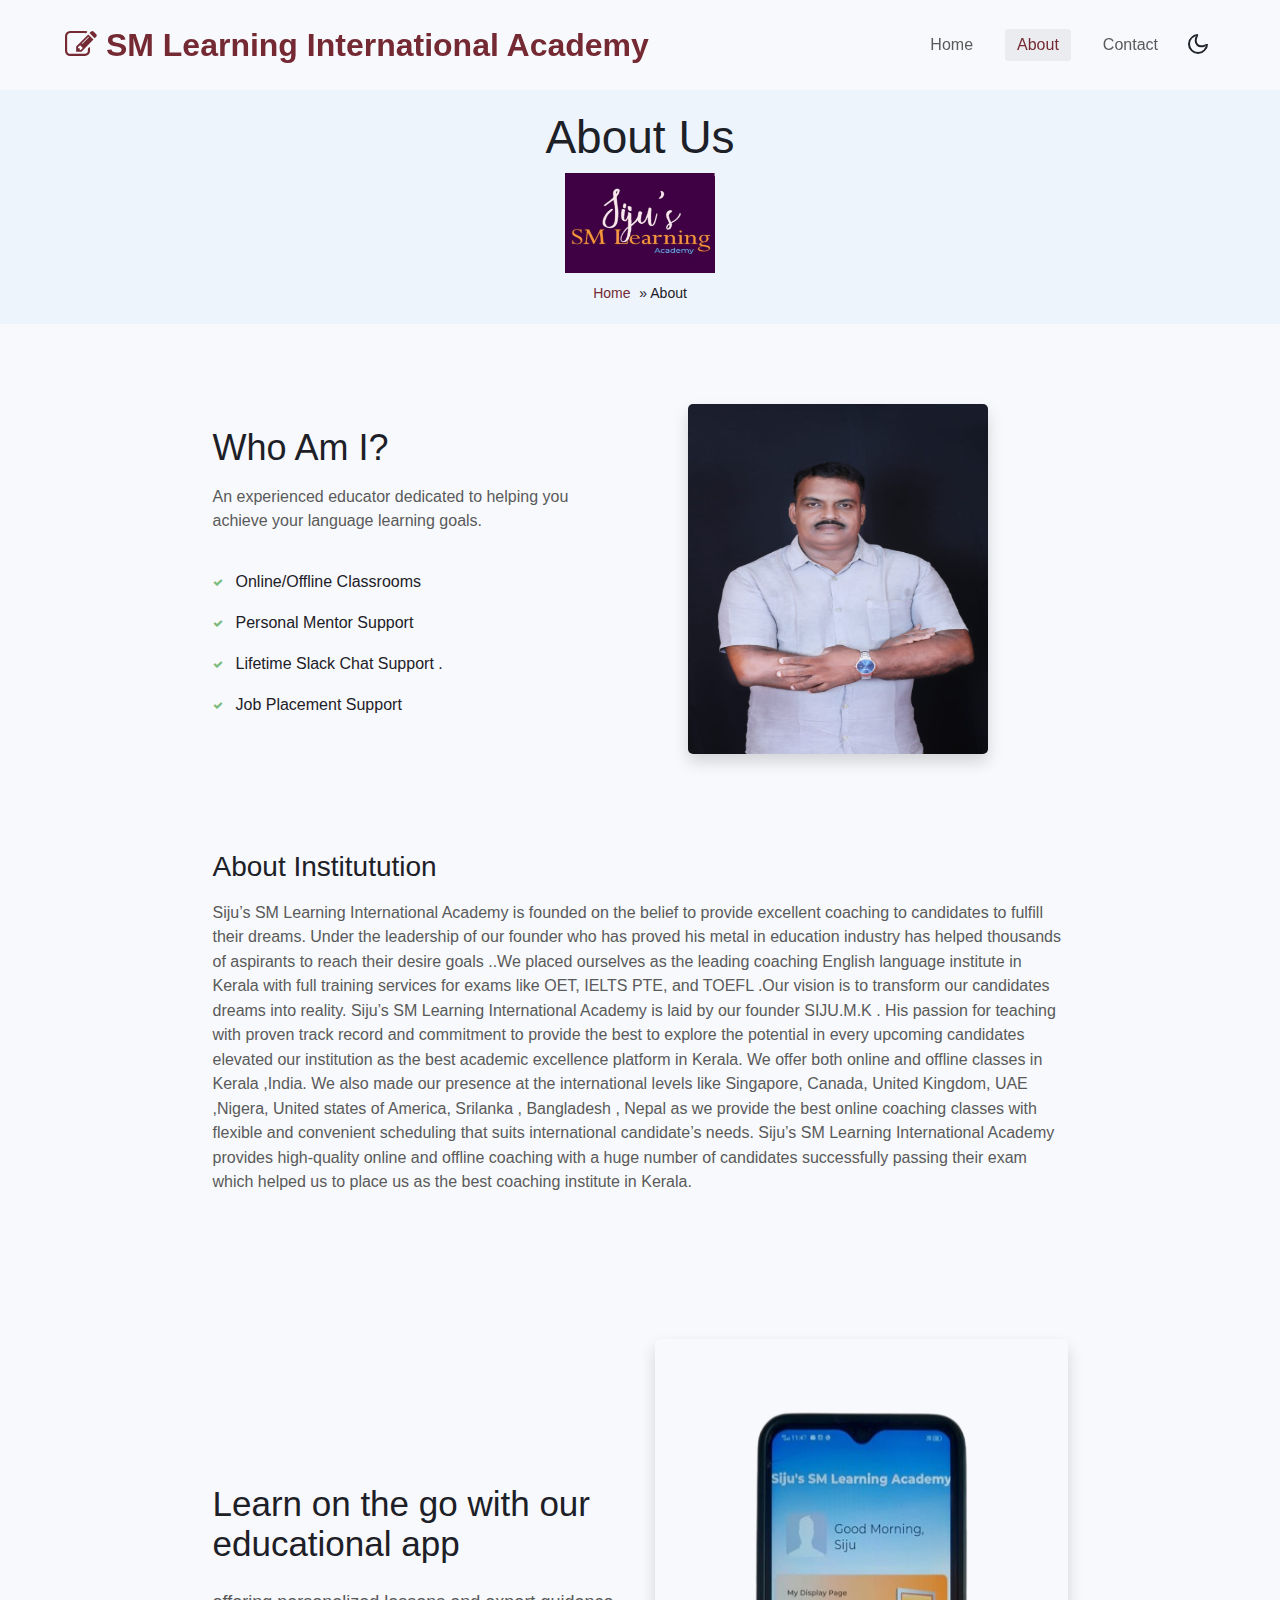
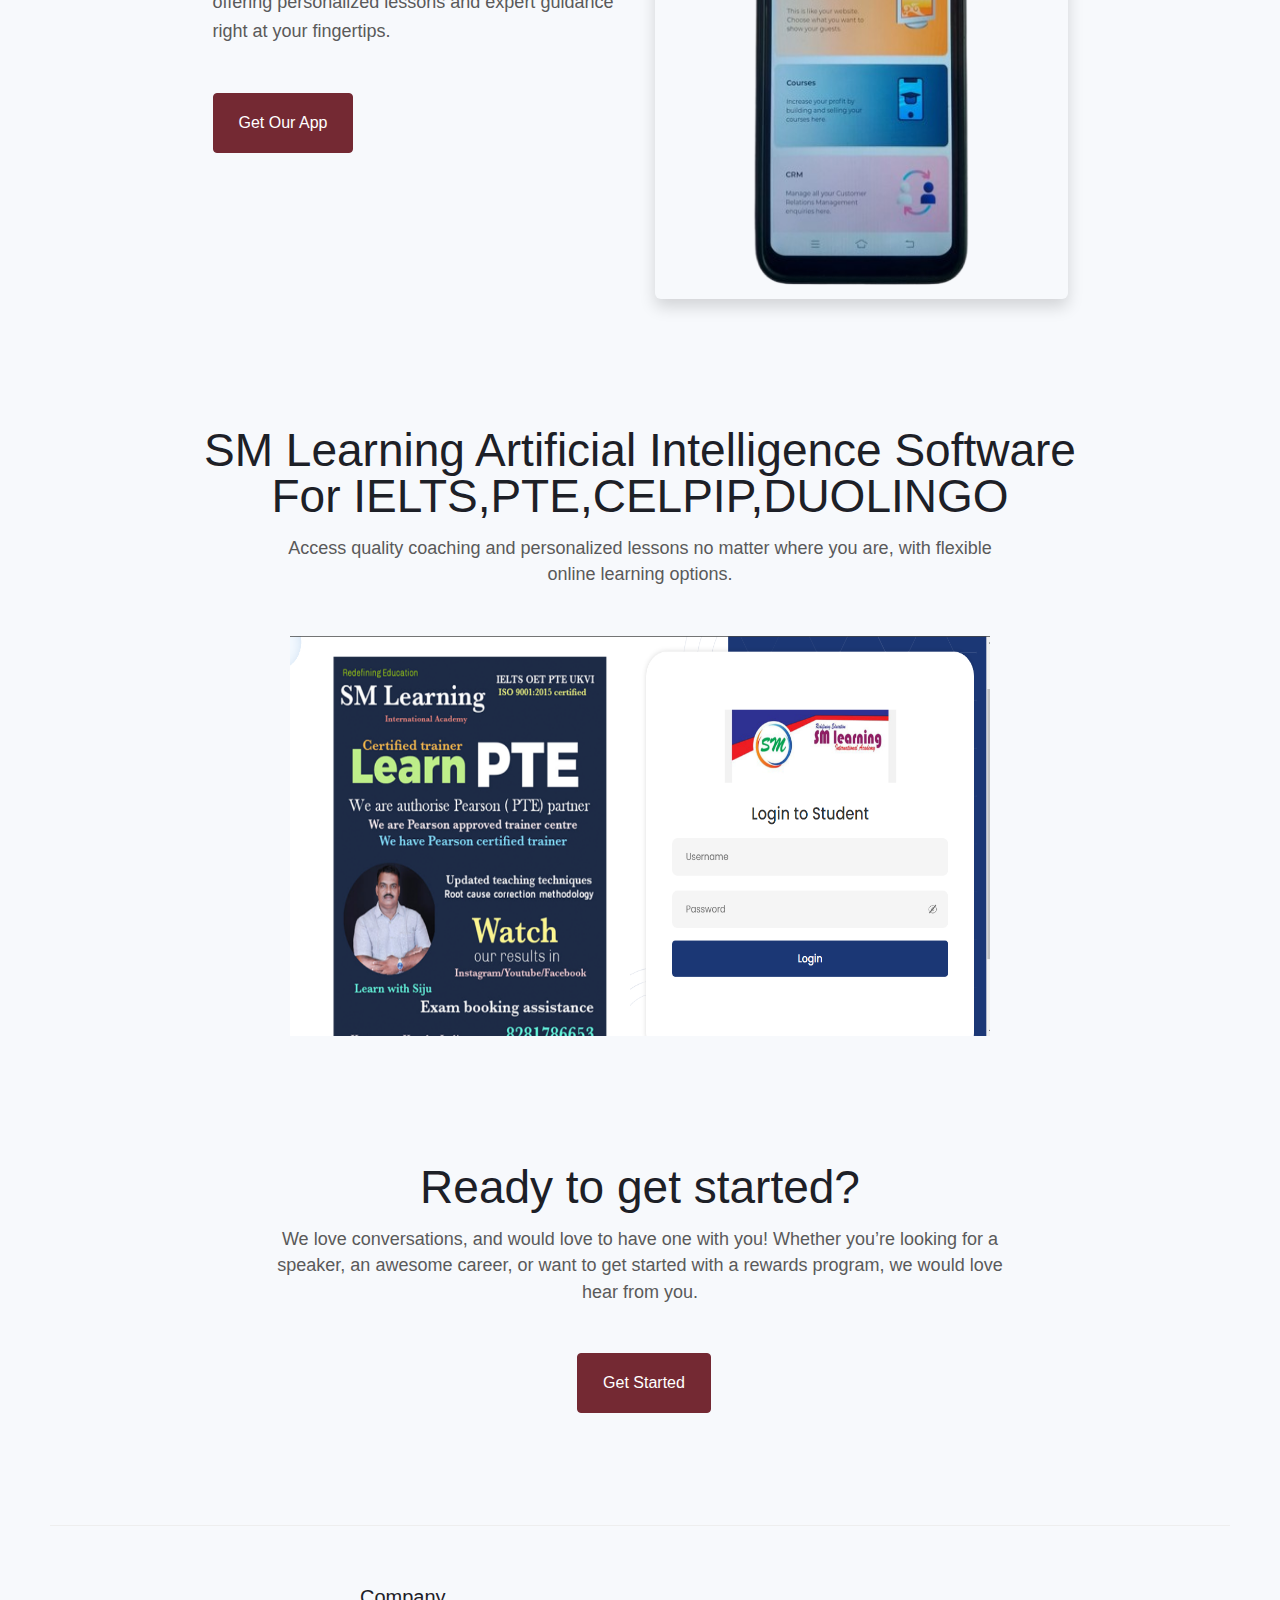
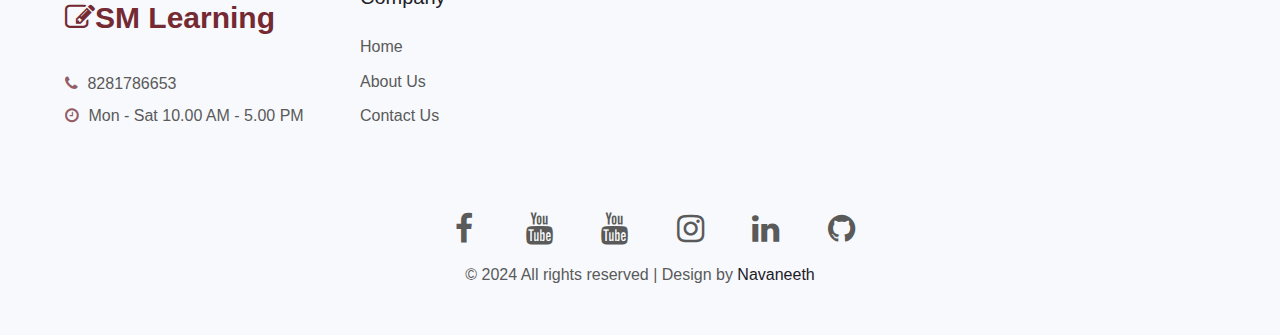
==== commit e365a063: "added Images" ====
--- a/about.html
+++ b/about.html
@@ -2,7 +2,7 @@
 <html lang="en">
   <head>
     <!-- Required meta tags -->
-    <meta charset="utf-8">
+    <meta  charset="utf-8">
     <meta name="viewport" content="width=device-width, initial-scale=1, shrink-to-fit=no">
 
     <title>Siju's SM Learning International Academy</title>
@@ -10,7 +10,7 @@
     <!-- Template CSS -->
     <link rel="stylesheet" href="assets/css/style-starter.css">
   </head>
-  <body>
+  <body class="dark">
 <!--header-->
 <section class="w3l-header">
   <header id="site-header" class="fixed-top">
@@ -64,6 +64,7 @@
   <div class="container page-wrapper text-center">
     <div class="header-section">
       <h2 class="mb-2">About Us</h2>
+      <img style="width:150px;height:100px;margin-bottom: 10px;" src="assets/images/sml.jpg">
     </div>
     <a href="index.html">Home</a> » <span class="breadcrumb_last" aria-current="page">About</span>
   </div>
@@ -77,19 +78,19 @@
           <div class="cwp4-two row">
 
             <div class="cwp4-text col-lg-6">
-              <h3>Who we are?</h3>
-              <p>Lorem ipsum dolor sit amet, consectetur adipisicingelit, sed do eiusmod tempor incididunt ut labore et dolore magna aliqua.
+              <h3>Who am I?</h3>
+              <p>An experienced educator dedicated to helping you achieve your language learning goals.
               </p>
 
               <ul class="cont-4">
                 <li><span class="fa fa-check"></span>Online/Offline Classrooms</li>
                 <li><span class="fa fa-check"></span>Personal Mentor Support</li>
-                <li><span class="fa fa-check"></span>Lifetime Slack Chat Support Lorem, ipsum dolor.</li>
+                <li><span class="fa fa-check"></span>Lifetime Slack Chat Support .</li>
                 <li><span class="fa fa-check"></span>Job Placement Support </li>
               </ul>
             </div>
             <div class="cwp4-image col-lg-6 pl-lg-5 mt-lg-0 mt-5">
-              <img src="assets/images/main.jpg" class="img-fluid shadow img-curve" alt="" />
+              <img style="width:300px;height: 350px;" src="assets/images/main.jpg" class="img-fluid shadow img-curve" alt="" />
             </div>
           </div>
         </div>
@@ -151,12 +152,12 @@
     <div class="container py-lg-5">
       <div class="middle-section text-center">
         <div class="header-section text-center mx-auto">
-          <h3>Learn from any location in the world</h3>
+          <h3>SM Learning Artificial Intelligence Software For IELTS,PTE,CELPIP,DUOLINGO</h3>
           <p class="my-3"> Access quality coaching and personalized lessons no matter where you are, with flexible online learning options.</p>
         </div>
         <div class="history-info mt-5">
           <div class="position-relative">
-            
+            <a target="_blank" href="https://online.smlearninginternationalacademy.co.in/"><img style="width:700px;height: 400px;" src="assets/images/portal.PNG"></a>
             <!-- <a href="#popup-video" class="play-view text-center position-absolute">
 						<span class="video-play-icon">
 							<span class="fa fa-play"></span>
@@ -238,7 +239,7 @@
             </ul>
           </div>
           <div class="columns mt-3">
-            <p>&copy; 2024 All rights reserved | Design by <a href="navaneeth.co">Navaneeth</a>
+            <p>&copy; 2024 All rights reserved | Design by <a target="_blank" href="https://navaneeth.co/">Navaneeth</a>
             </p>
           </div>
         </div>
--- a/assets/css/style-starter.css
+++ b/assets/css/style-starter.css
@@ -1,15 +1,7 @@
-
-/* Author: W3layouts
-Author URL: http://w3layouts.com */
 
 
 @charset "UTF-8";
-/*!
- *  Font Awesome 4.7.0 by @davegandy - http://fontawesome.io - @fontawesome
- *  License - http://fontawesome.io/license (Font: SIL OFL 1.1, CSS: MIT License)
- */
-/* FONT PATH
- * -------------------------- */
+
 @font-face {
   font-family: 'FontAwesome';
   src: url("../fonts/fontawesome-webfont.eot?v=4.7.0");
@@ -11908,23 +11900,14 @@
   .w3l-team h3.name-pos a {
     font-size: 18px;
     line-height: 22px; }
-<<<<<<< HEAD
-  .navbar-brand{
-=======
-	  .navbar-brand{
->>>>>>> 4dd057e66f1b1f07d07886e91ca85df3146ad171
-    width:30px;
-    }
+
     .theme-selector{
       padding-left: 88px;
       margin-top: 100px;
-<<<<<<< HEAD
   }
     
      }
-=======
-  }}
->>>>>>> 4dd057e66f1b1f07d07886e91ca85df3146ad171
+  
 
 @media (max-width: 667px) {
   .w3l-team .team-info p {
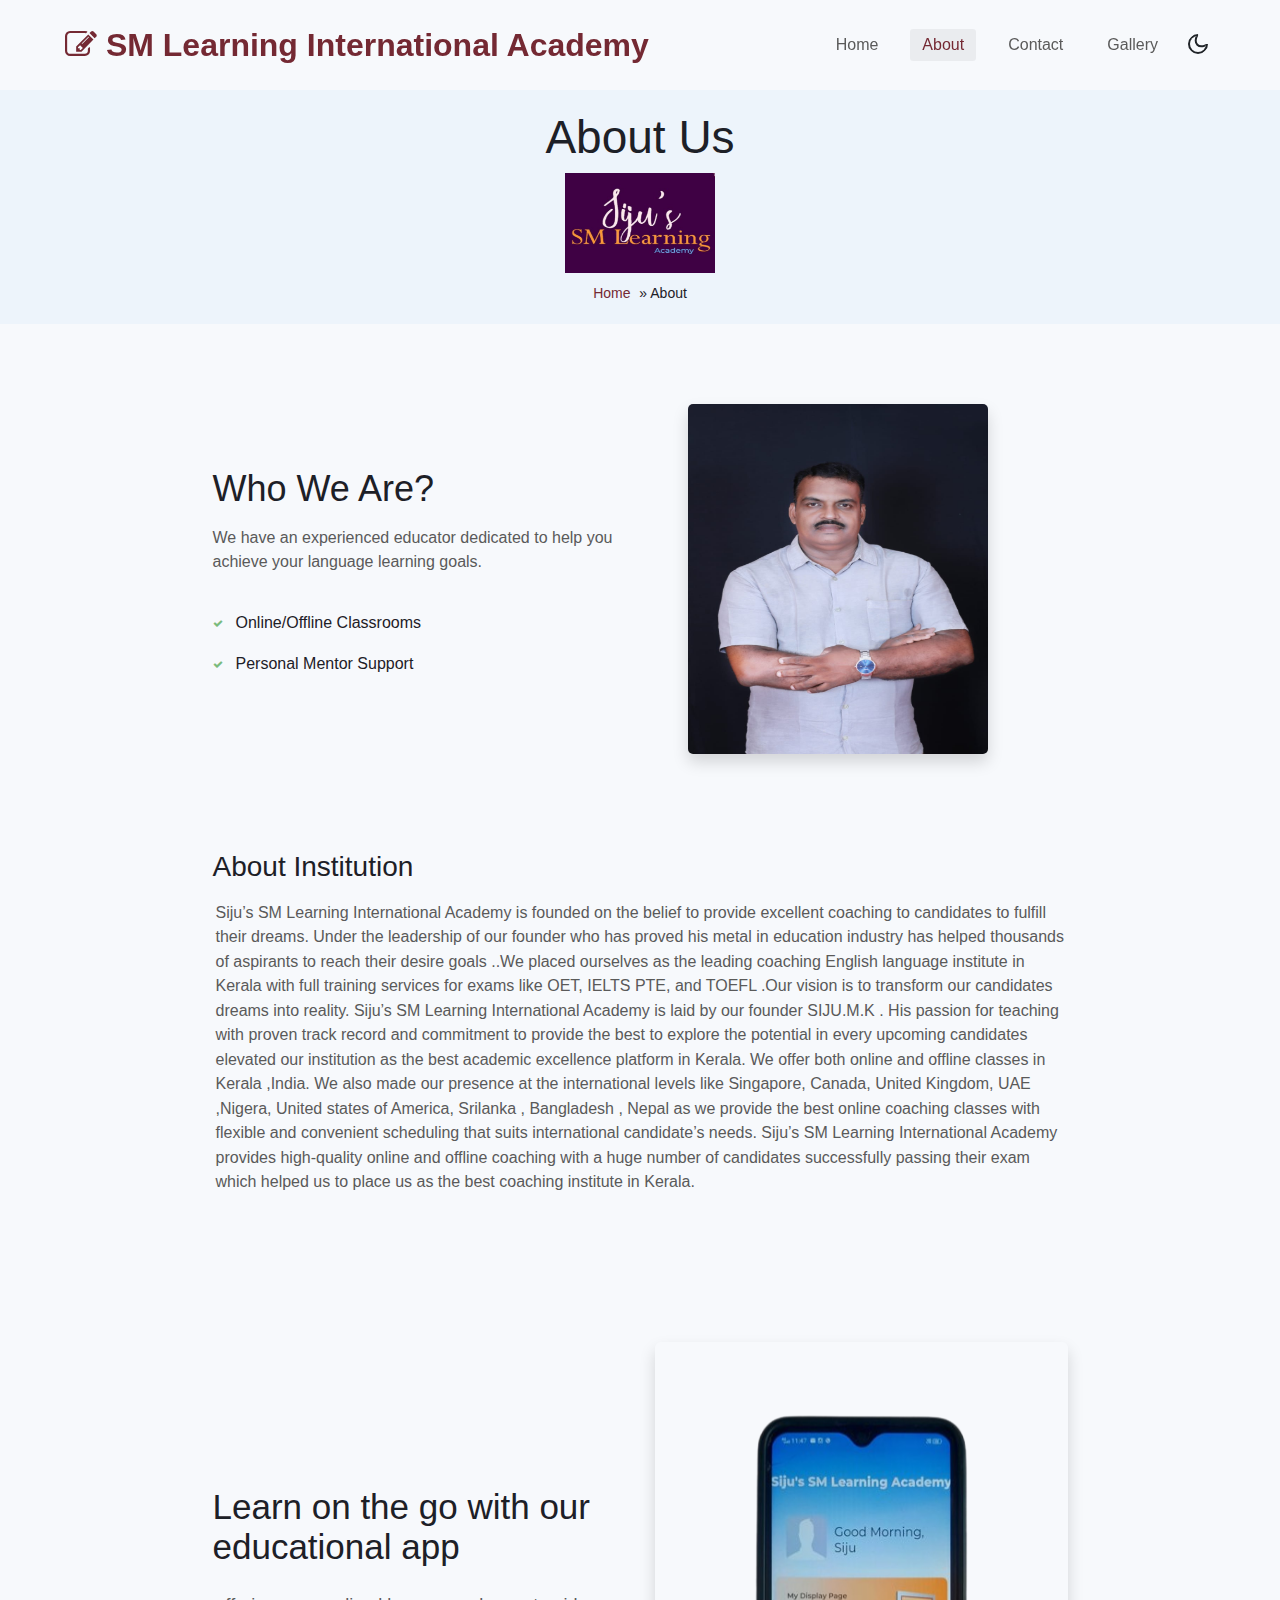
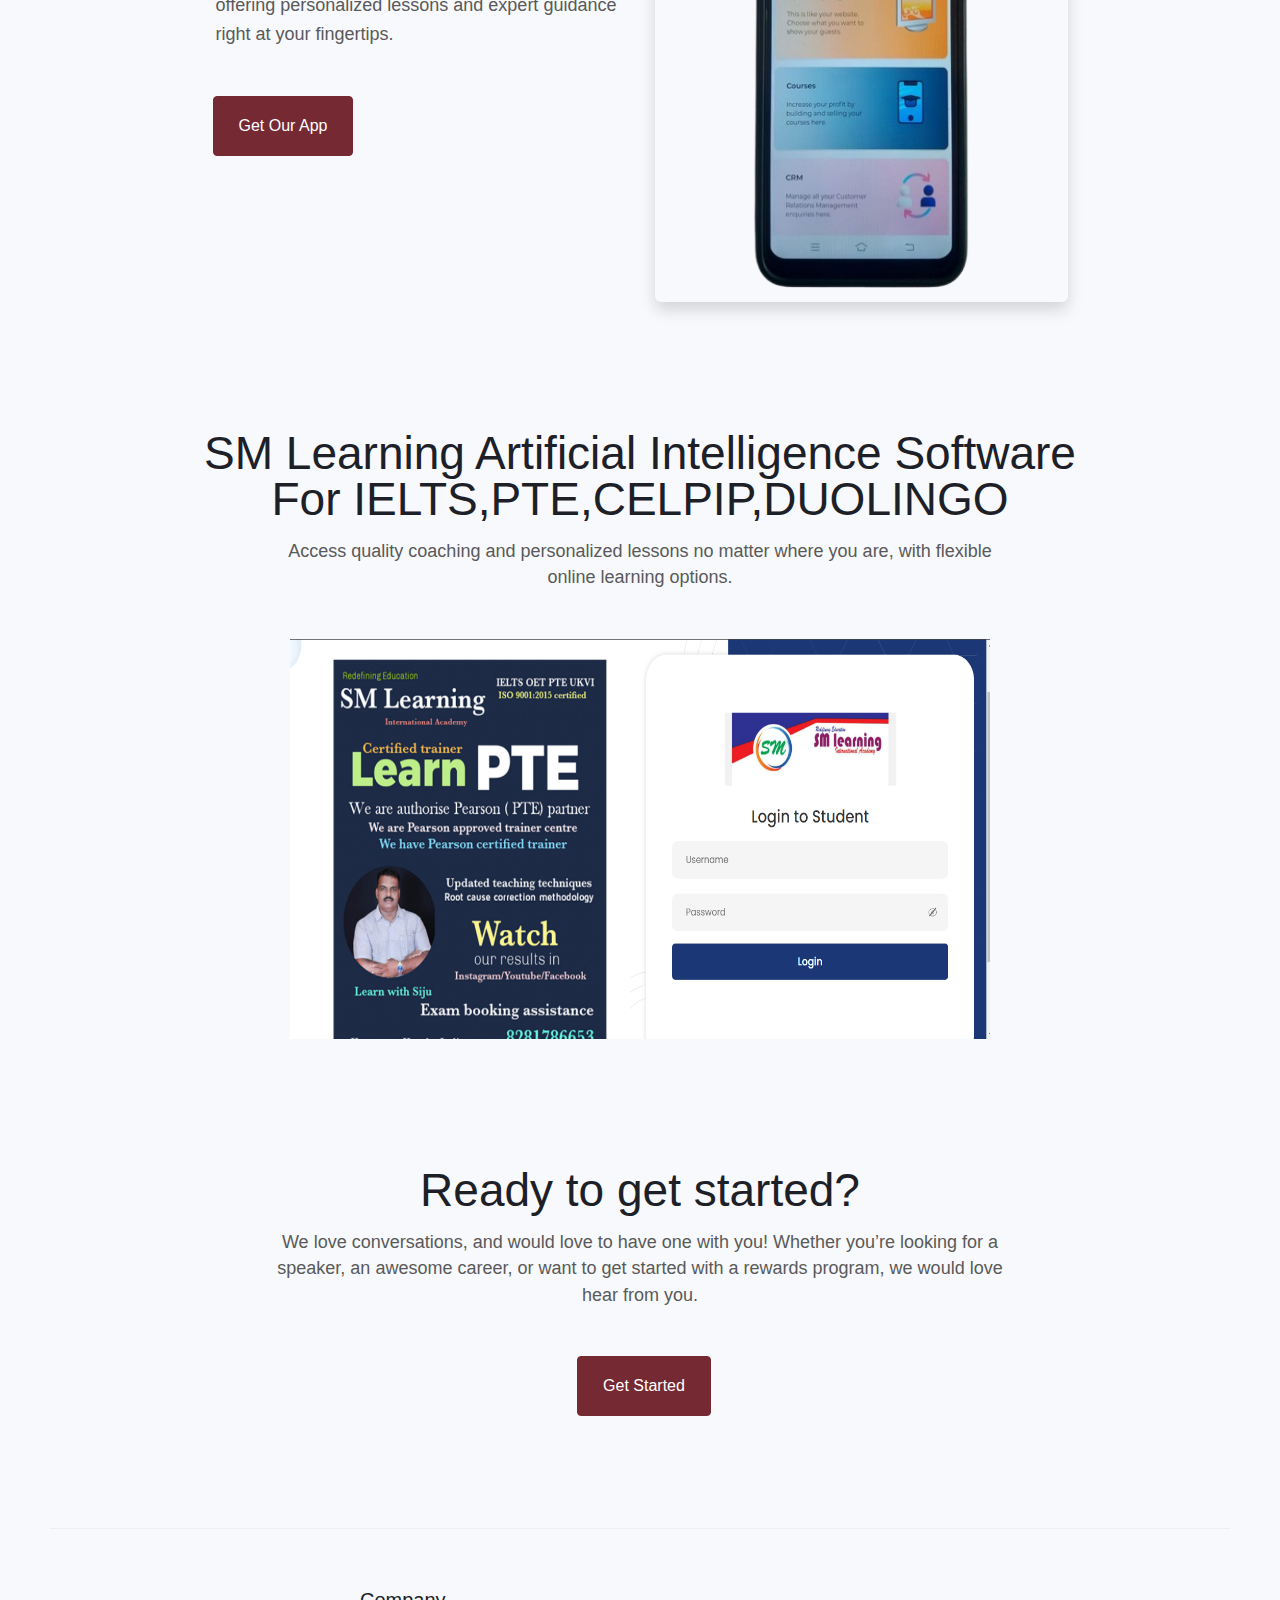
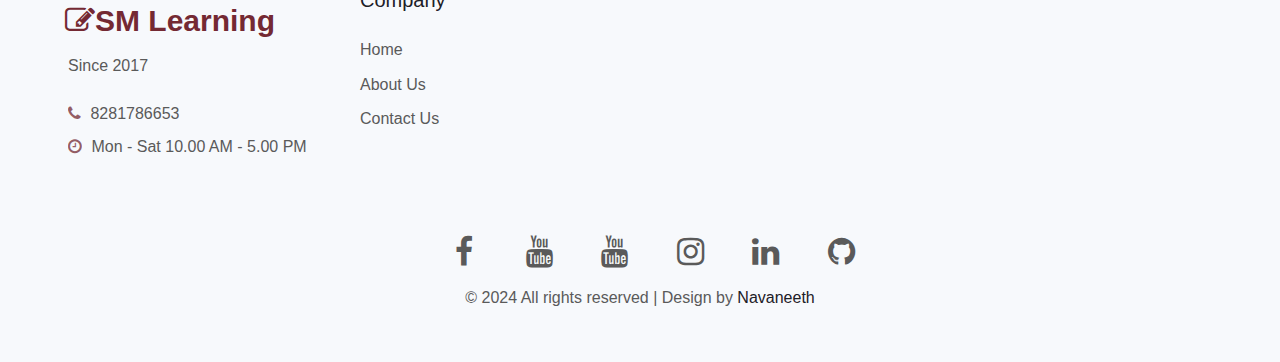
==== commit 6826b500: "ADDED" ====
--- a/about.html
+++ b/about.html
@@ -10,7 +10,7 @@
     <!-- Template CSS -->
     <link rel="stylesheet" href="assets/css/style-starter.css">
   </head>
-  <body class="dark">
+  <body>
 <!--header-->
 <section class="w3l-header">
   <header id="site-header" class="fixed-top">
@@ -18,7 +18,7 @@
       <nav class="navbar navbar-expand-lg navbar-dark stroke">
         <a class="navbar-brand" href="index.html">
 
-          <span class="fa fa-pencil-square-o"></span>  SM Learning International Academy
+          <span class="fa fa-pencil-square-o"></span>  SM Learning International Academy 
 
         </a>
         <!-- if logo is image enable this   
@@ -43,6 +43,9 @@
             <li class="nav-item @@contact-active">
               <a class="nav-link" href="contact.html">Contact</a>
             </li>
+            <li class="nav-item @@contact-active">
+              <a class="nav-link" href="gallery.html">Gallery</a>
+            </li>
           </ul>
         </div>
         <!-- toggle switch for light and dark theme -->
@@ -78,15 +81,13 @@
           <div class="cwp4-two row">
 
             <div class="cwp4-text col-lg-6">
-              <h3>Who am I?</h3>
-              <p>An experienced educator dedicated to helping you achieve your language learning goals.
+              <h3>Who we are?</h3>
+              <p>We have an experienced educator dedicated to help you achieve your language learning goals.
               </p>
 
               <ul class="cont-4">
                 <li><span class="fa fa-check"></span>Online/Offline Classrooms</li>
                 <li><span class="fa fa-check"></span>Personal Mentor Support</li>
-                <li><span class="fa fa-check"></span>Lifetime Slack Chat Support .</li>
-                <li><span class="fa fa-check"></span>Job Placement Support </li>
               </ul>
             </div>
             <div class="cwp4-image col-lg-6 pl-lg-5 mt-lg-0 mt-5">
@@ -106,7 +107,7 @@
           <div class="fea-gd-vv">
             <div class="float-lt feature-gd">
               <div class="about-info">
-                <h5>About  Institutution</h5>
+                <h5>About  Institution</h5>
                 <p>Siju’s SM Learning International Academy is founded on the belief to provide excellent coaching to candidates to fulfill their dreams. Under the leadership of our founder who has proved his metal in education industry has helped thousands of aspirants to reach their desire goals ..We placed ourselves as the leading coaching English language institute in Kerala with full training services for exams like OET, IELTS PTE, and TOEFL .Our vision is to transform our candidates dreams into reality.
 
                   Siju’s SM Learning International Academy is laid by our founder SIJU.M.K . His passion for teaching with proven track record  and commitment to provide the best to explore the potential in every upcoming candidates elevated our institution as the best academic excellence platform in Kerala.
@@ -200,10 +201,10 @@
         <div class="row footer-border">
           <div class="col-lg-3 col-md-5 column pr-md-0">
             <h1><a href="index.html" class="footer-brand-logo"><span class="fa fa-pencil-square-o"></span>SM Learning</a></h1>
-            
+            <P>Since 2017</P>
             <ul class="mt-4 contact">
               <li>
-                <p><span class="fa fa-phone" aria-hidden="true"></span> <a href="tel:+44-255-366-88">8281786653</a></p>
+                <p><span class="fa fa-phone" aria-hidden="true"></span> <a href="tel:8281786653">8281786653</a></p>
               </li>
               <li>
                 <p><span class="fa fa-clock-o" aria-hidden="true"></span> Mon - Sat 10.00 AM - 5.00 PM</p>
@@ -247,7 +248,7 @@
     </div>
 
     <!-- move top -->
-    <button onclick="topFunction()" id="movetop" title="Go to top">
+    <button onclick="topFunction()" class="movetop" id="movetop" title="Go to top">
       <span class="fa fa-angle-up"></span>
     </button>
     <script>
--- a/assets/css/style-starter.css
+++ b/assets/css/style-starter.css
@@ -22,7 +22,13 @@
   font-size: 1.33333em;
   line-height: 0.75em;
   vertical-align: -15%; }
-
+  .container {
+    width: 100%;
+    padding-right: 15px;
+    padding-left: 15px;
+    margin-right: auto;
+    margin-left: auto;
+}
 .fa-2x {
   font-size: 2em; }
 
@@ -9709,7 +9715,7 @@
   padding: 0; }
 
 p {
-  margin: 0;
+  margin: 3px;
   padding: 0;
   color: var(--text-color);
   font-size: 16px;
@@ -11042,7 +11048,7 @@
   font-size: 14px;
   margin-top: 4px; }
 
-.w3l-footer #movetop {
+.movetop {
   display: none;
   position: fixed;
   bottom: 0px;
@@ -11058,7 +11064,7 @@
   opacity: 0.7;
   transition: 0.3s ease; }
 
-.w3l-footer #movetop:hover {
+.movetop:hover {
   opacity: 1;
   transition: 0.3s ease; }
 
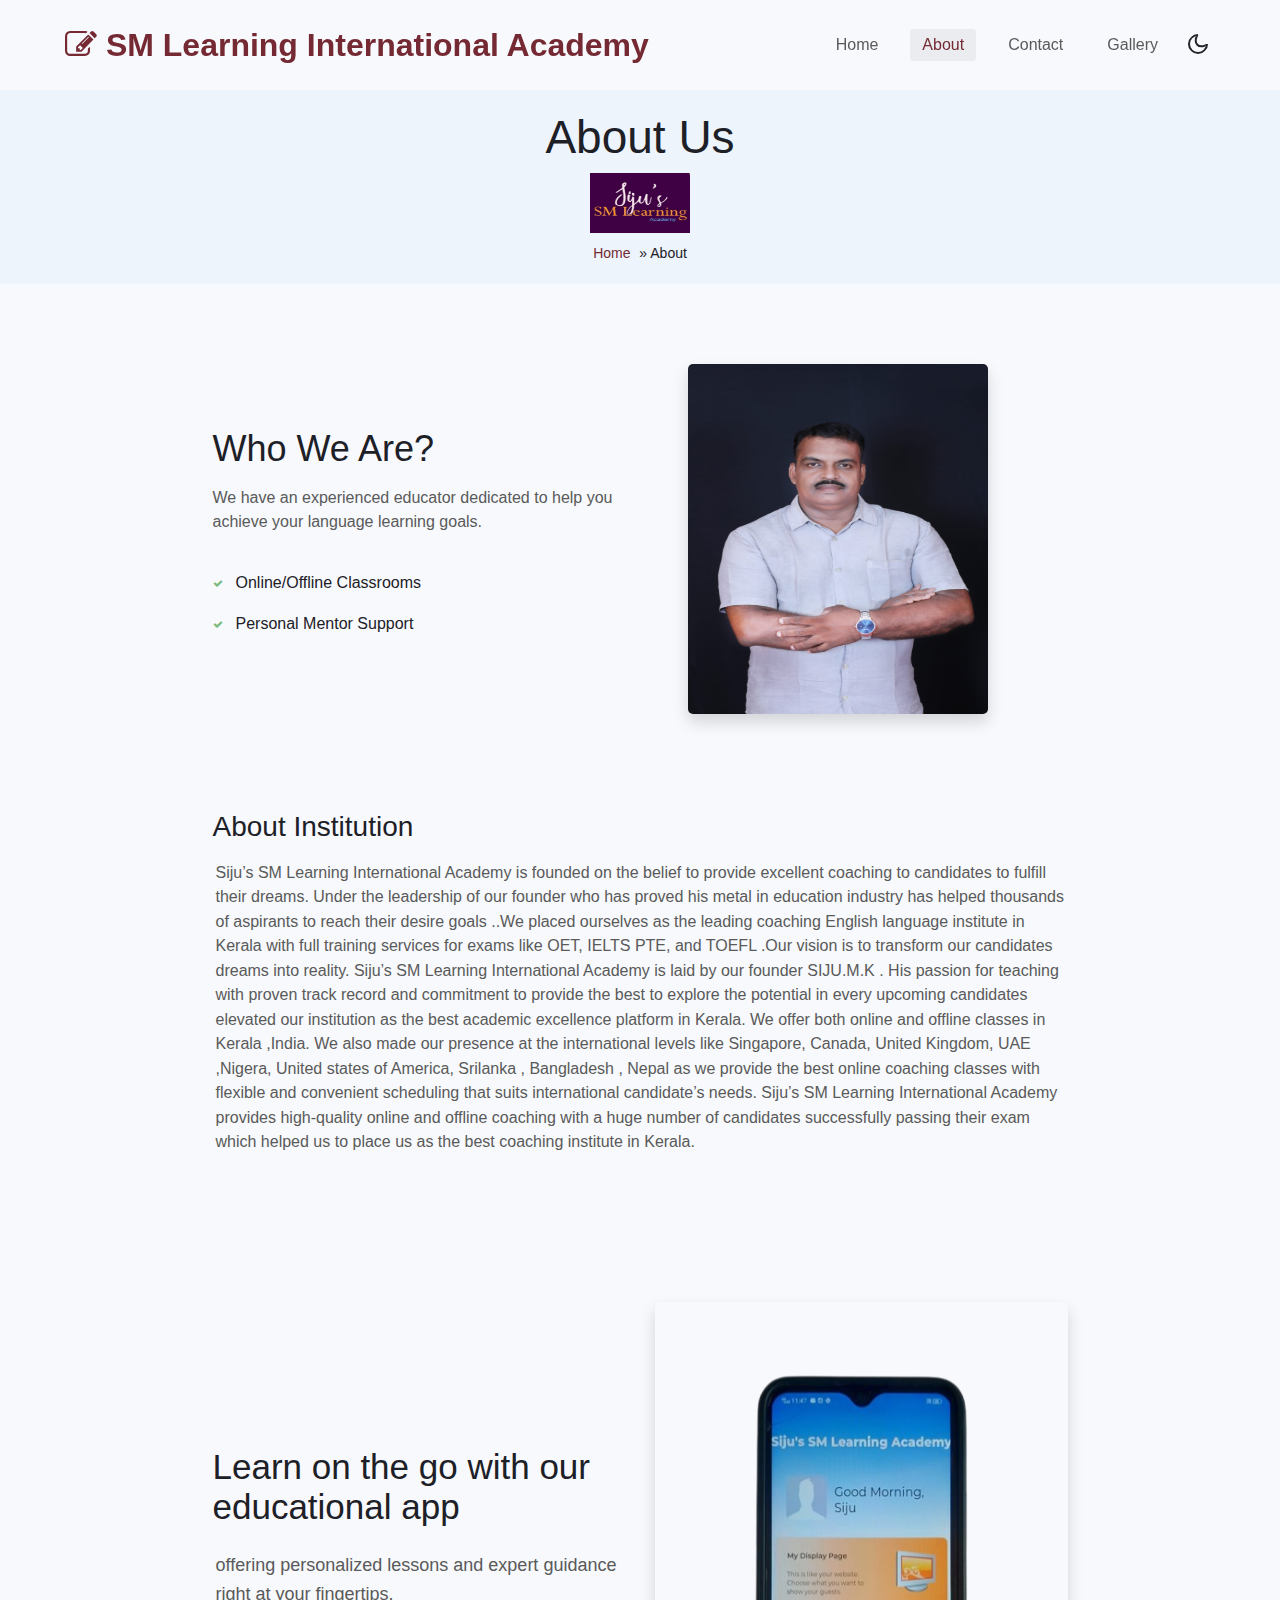
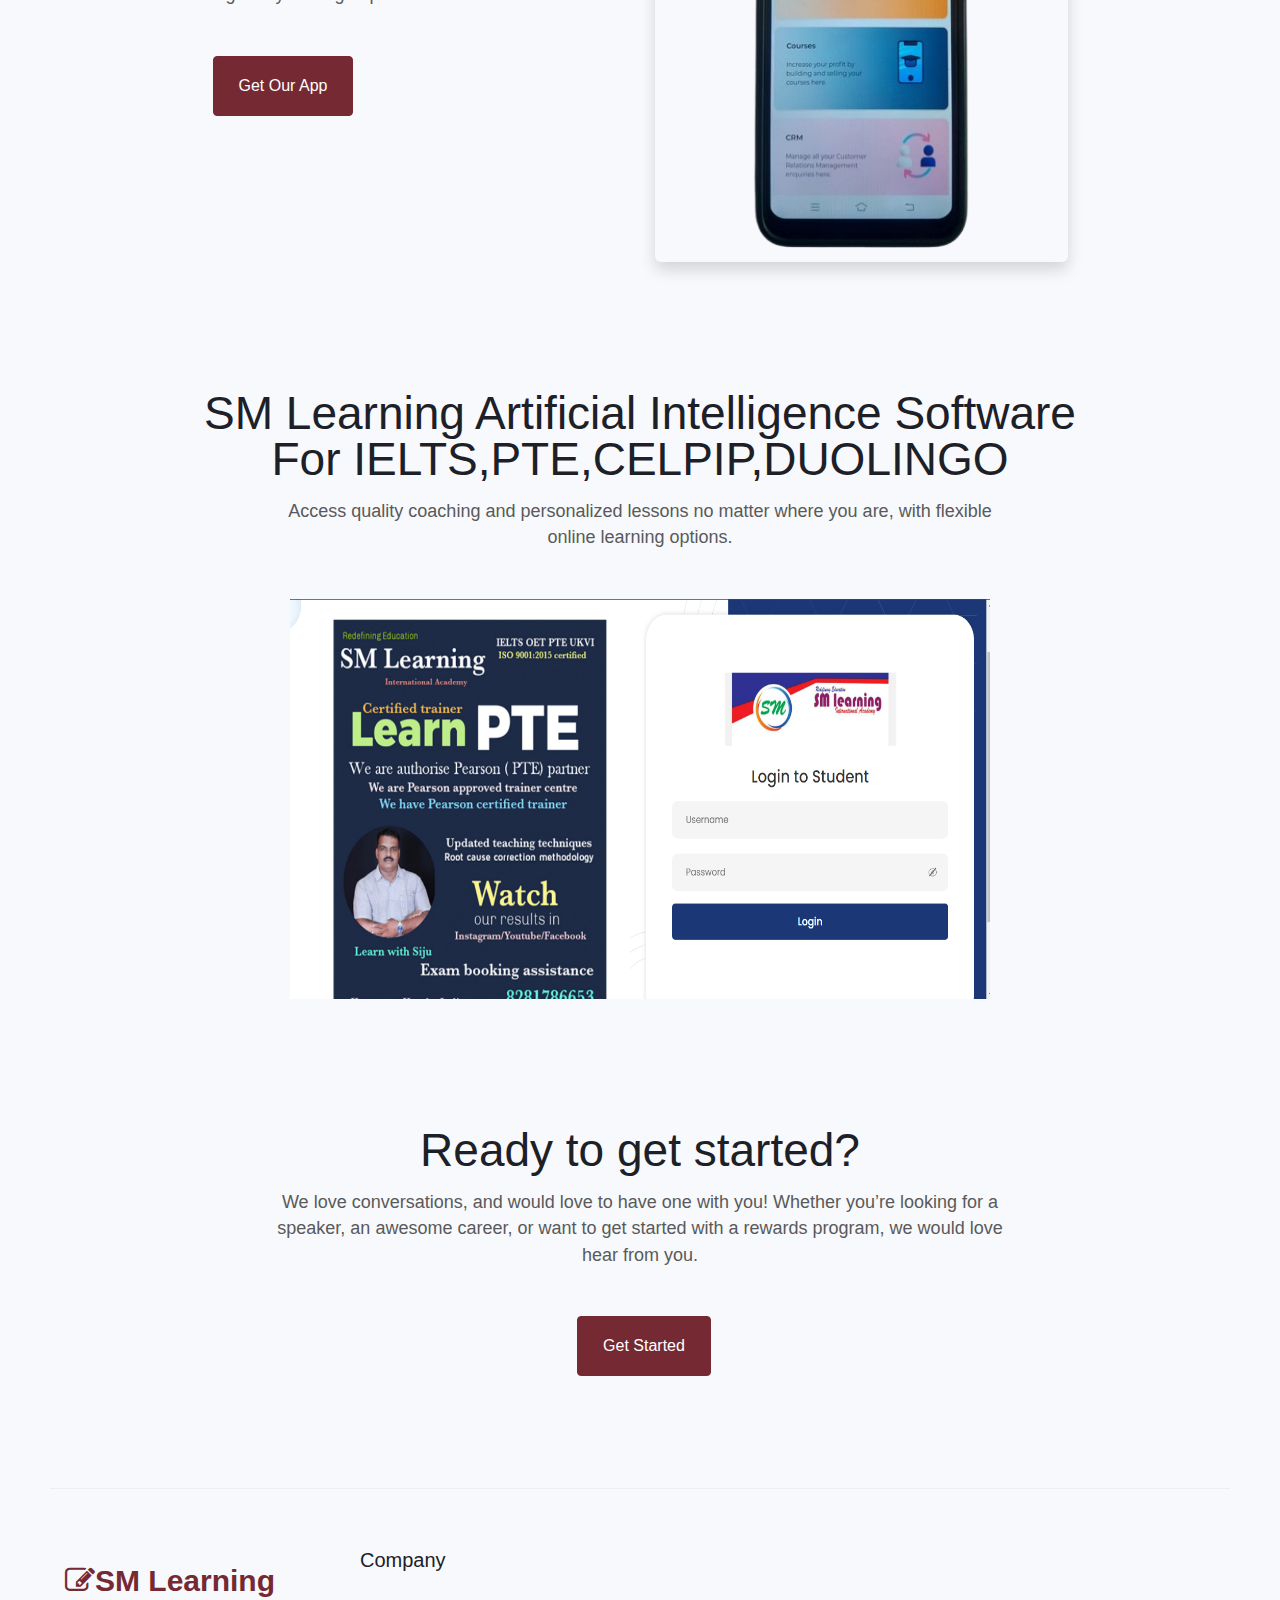
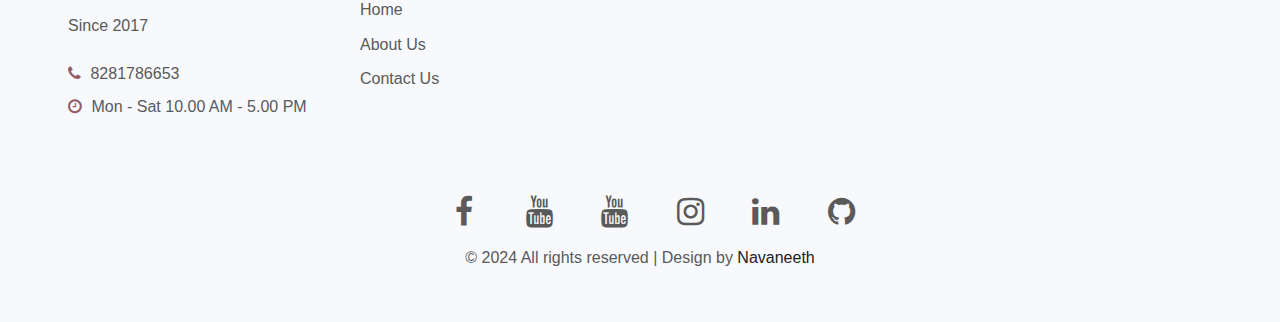
==== commit e046c768: "final commit" ====
--- a/about.html
+++ b/about.html
@@ -25,9 +25,11 @@
     <a class="navbar-brand" href="#index.html">
         <img src="image-path" alt="Your logo" title="Your logo" style="height:35px;" />
     </a> -->
+   
         <button class="navbar-toggler  collapsed bg-gradient" type="button" data-toggle="collapse" data-target="#navbarTogglerDemo02"
           aria-controls="navbarTogglerDemo02" aria-expanded="false" aria-label="Toggle navigation">
-          <span class="navbar-toggler-icon fa icon-expand fa-bars"></span>
+          
+          <span  class="navbar-toggler-icon fa icon-expand fa-bars"></span>
           <span class="navbar-toggler-icon fa icon-close fa-times"></span>
           </span>
         </button>
@@ -67,7 +69,7 @@
   <div class="container page-wrapper text-center">
     <div class="header-section">
       <h2 class="mb-2">About Us</h2>
-      <img style="width:150px;height:100px;margin-bottom: 10px;" src="assets/images/sml.jpg">
+      <img style="width:100px;height:60px;margin-bottom: 10px;" src="assets/images/sml.jpg">
     </div>
     <a href="index.html">Home</a> » <span class="breadcrumb_last" aria-current="page">About</span>
   </div>
@@ -158,7 +160,7 @@
         </div>
         <div class="history-info mt-5">
           <div class="position-relative">
-            <a target="_blank" href="https://online.smlearninginternationalacademy.co.in/"><img style="width:700px;height: 400px;" src="assets/images/portal.PNG"></a>
+            <a target="_blank" href="https://online.smlearninginternationalacademy.co.in/"><img class="blabla" src="assets/images/portal.PNG"></a>
             <!-- <a href="#popup-video" class="play-view text-center position-absolute">
 						<span class="video-play-icon">
 							<span class="fa fa-play"></span>
--- a/assets/css/style-starter.css
+++ b/assets/css/style-starter.css
@@ -9786,7 +9786,7 @@
 
 @media (max-width: 667px) {
   .header-section h3 {
-    font-size: 32px;
+    font-size: 25px;
     line-height: 42px; }
   .header-section h2 {
     font-size: 36px;
@@ -10188,7 +10188,10 @@
   .w3l-header .navbar-expand-lg .navbar-nav.nav_btn a {
     font-size: 14px;
     padding: 0px; } }
-
+.blabla{
+  width:700px;
+  height: 400px;
+}
 @media only screen and (max-width: 991px) {
   .w3l-header .popup {
     display: none; }
@@ -10271,7 +10274,20 @@
     font-size: 20px;
     line-height: 1.2em;
     color: #fff;
-    line-height: 34px; }
+    line-height: 34px;
+    margin-top: 1rem;
+  
+  }
+  .blabla{
+        width: 300px;
+    height: 199px;
+    left: -2rem;
+    position: relative;
+
+  }
+  .w3l-footer .w3l-footer-16-main p a{
+    font-size: 2rem;
+  }
   .w3l-header .navbar-toggler {
     padding: 0rem 0rem !important; } }
 
@@ -10951,7 +10967,15 @@
     flex-basis: 100%;
     margin-top: 15px;
     border-top-left-radius: 4px;
-    border-bottom-left-radius: 4px; } }
+    border-bottom-left-radius: 4px; } 
+  .w3l-header .navbar .navbar-brand {
+    font-size: 19px;
+  }
+  body .gg-moon {
+
+    top: -4rem;
+  }
+  }
 
 .w3l-footer a.footer-brand-logo {
   color: var(--primary-color);
@@ -11068,7 +11092,7 @@
   opacity: 1;
   transition: 0.3s ease; }
 
-.w3l-footer #movetop span.fa {
+.movetop span.fa {
   line-height: 45px;
   color: #fff;
   font-size: 22px; }
